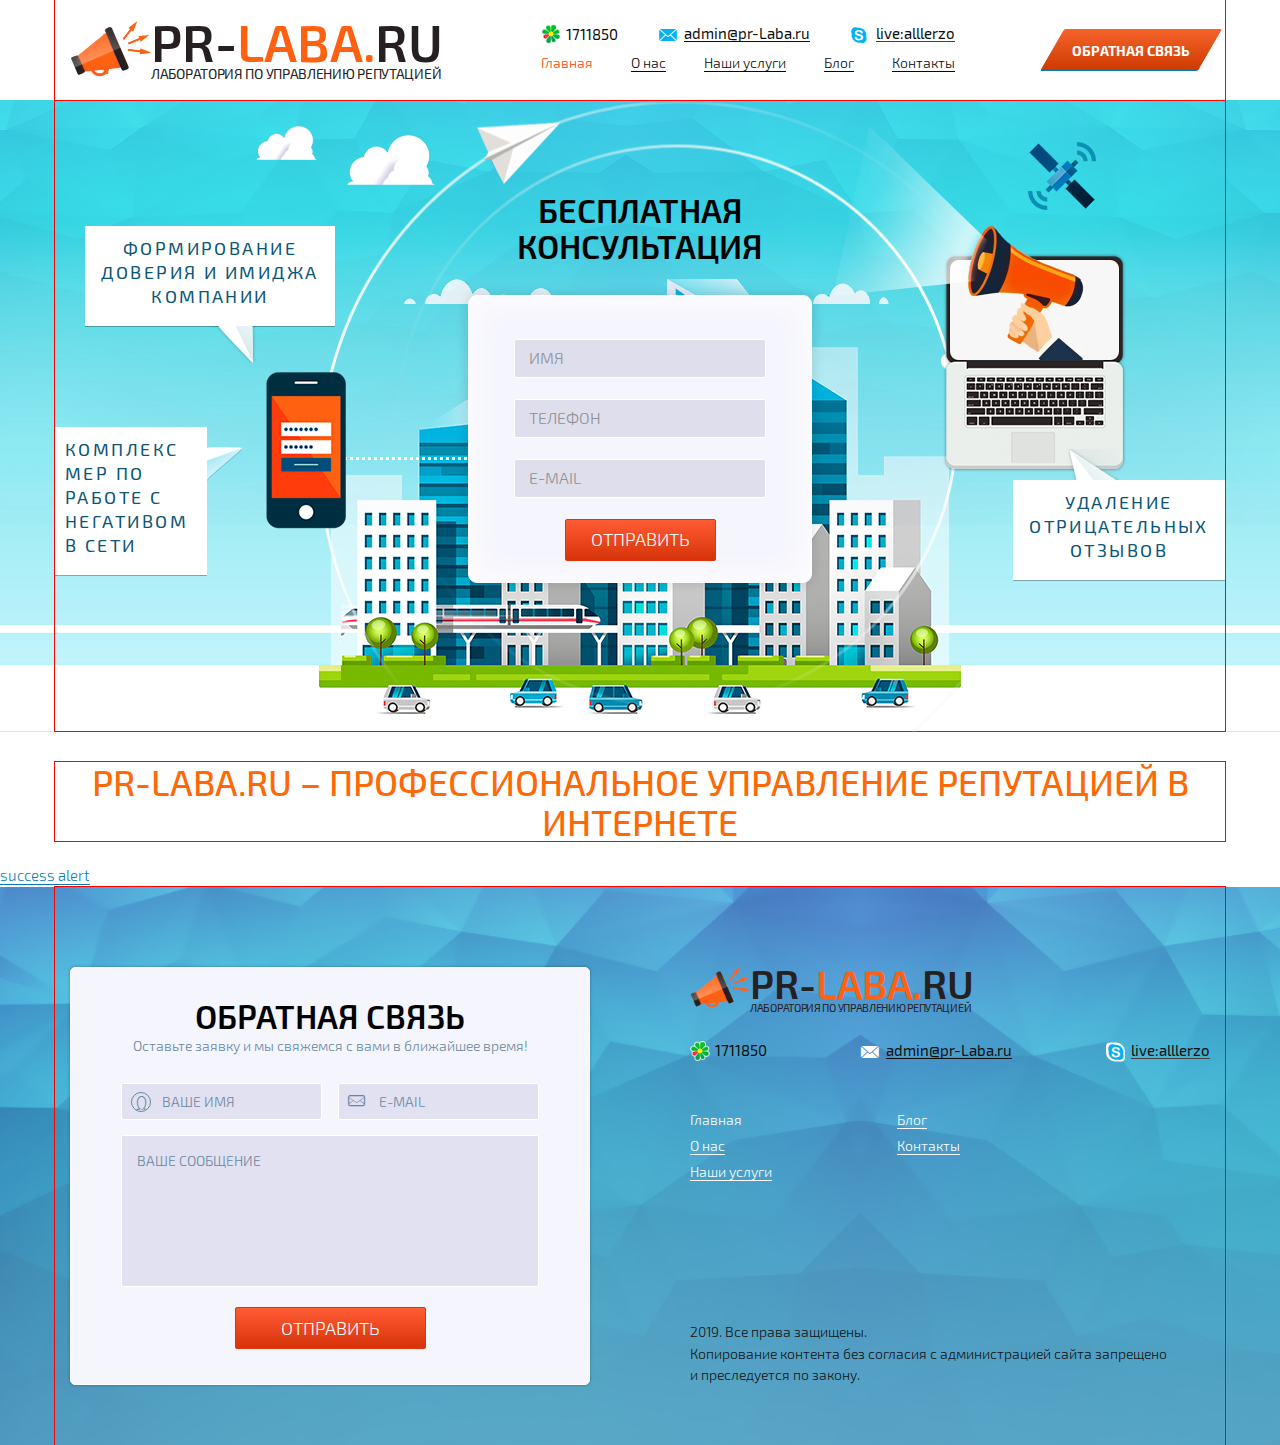
==== projt/index.html @ 1657d7ec "new-poject" ====
<!DOCTYPE html>
<!--[if lt IE 7 ]><html class="ie ie6" lang="ru"> <![endif]-->
<!--[if IE 7 ]><html class="ie ie7" lang="ru"> <![endif]-->
<!--[if IE 8 ]><html class="ie ie8" lang="ru"> <![endif]-->
<!--[if (gte IE 9)|!(IE)]><!--><html lang="ru"> <!--<![endif]-->

<head>
	<meta charset="utf-8">
	<title>Pr-Laba.ru - лаборатория по управлению репутацией</title>

	<meta name="description" content="" />
	<meta name="keywords" content="" />

	<link rel="shortcut icon" href="img/favicon/favicon.ico" type="image/x-icon" />
	<link rel="apple-touch-icon" href="img/favicon/apple-touch-icon.png">
	<link rel="apple-touch-icon" sizes="72x72" href="img/favicon/apple-touch-icon-72x72.png" />
	<link rel="apple-touch-icon" sizes="114x114" href="img/favicon/apple-touch-icon-114x114.png" />

	<meta http-equiv="X-UA-Compatible" content="IE=edge" />
	<meta name="viewport" content="width=device-width, initial-scale=1, maximum-scale=1" />

	<link rel="stylesheet" href="css/plugins.css" />
	<link rel="stylesheet" href="css/style.css" />


</head>
<body>


	<div class="wrapper">
		<header id="header" class="header">
			<div class="container">
				<div class="row header__flex flex align-items-center justify-content-between">
					<div class="header__item order-first order-first">
						<div class="logo">
							<a href="/" title="Pr-Laba.ru - лаборатория по управлению репутацией">
								<span class="logo__img"><img src="img/logo.png" alt="" /></span>
								<span class="logo__text">
									<b>Pr-<span>Laba.</span>ru</b>
									<small>лаборатория по управлению репутацией</small>
								</span>
							</a>
						</div>
					</div>
					<div class="header__item d-flex flex-column col-12 col-lg-auto order-2 order-sm-3 align-items-center">
						<div class="tFeedback-wrap">
							<div class="tFeedback">
								<span class="tFeedback__icq">1711850</span>
								<a class="tFeedback_envelope" href="mailto:admin@pr-Laba.ru?subject=Вопрос" target="_blank" rel="nofollow" title="Добавить в Email">admin@pr-Laba.ru</a>
								<a class="tFeedback_skype" href="skype:live:alllerzo?add" target="_blank" rel="nofollow" title="Добавить в скайп">live:alllerzo</a>
							</div>
						</div>
						<div class="nav">
							<div class="nav__btn">
								<span></span>
							</div>
							<ul id="menu-top_menu" class="nav__menu">
								<li class="menu-item active menu-item-type-post_type menu-item-object-page menu-item-139"><a title="Официальный сайт" href="">Главная</a></li>
								<li class="menu-item menu-item-type-post_type menu-item-object-page menu-item-139"><a title="О репутационном агентстве" href="">О нас</a></li>
								<li class="menu-item menu-item-type-post_type menu-item-object-page menu-item-140"><a title="Услуги репутационного агентства" href="">Наши услуги</a></li>
								<li class="menu-item menu-item-type-post_type menu-item-object-page menu-item-425"><a title="Блог нашего агентства" href="">Блог</a></li>
								<li class="menu-item menu-item-type-post_type menu-item-object-page menu-item-141"><a title="Контакты репутационного агентства в Москве" href="">Контакты</a></li>
							</ul>
						</div>
					</div>
					<div class="header__item header__item_desctop col-12 col-sm-auto order-3 order-sm-2 order-lg-3">
						<a href="#callback-form" class="modal-link header__btn"><span>обратная связь</span></a>
					</div>
				</div>
			</div>
		</header>

		<div class="content">

			<section class="s1-block">
				<div class="container">
					<div class="row s1-block__inner">

						<div class="form-common form-common_header-top">
							<div class="bg-main_hoop">
								<img src="img/bg-main_hoop.png" alt="" />
							</div>
							<h2 class="form-common__title">бесплатная консультация</h2>
							<div class="form-common__form-wrap">
								<form>
									<div class="form-common__input">
										<input type="text" name="text" required />
										<div class="AxOyFc">имя</div>
									</div>
									<div class="form-common__input">
										<input type="tel" name="phone"  maxlength="100" required />
										<div class="AxOyFc">телефон</div>
									</div>
									<div class="form-common__input">
										<input type="email" name="email" required />
										<div class="AxOyFc">e-mail</div>
									</div>
									<div class="form-common__input">
										<button type="submit">отправить</button>
									</div>
								</form>
							</div>
						</div>

						<div class="s1-bgitle">
								<div class="s1-bgTitle__item s1-bgTitle_item-1">
									<p>комплекс мер по работе с негативом в сети</p>
								</div>
								<div class="s1-bgTitle__item s1-bgTitle_item-2">
									<p>ФОРМИРОВАНИЕ ДОВЕРИЯ и ИМИДЖА КОМПАНИИ</p>
								</div>
								<div class="s1-bgTitle__item s1-bgTitle_item-3">
									<p>удаление отрицательных отзывов</p>
								</div>
						</div>

					</div>
				</div><!-- container -->
			</section><!-- s1-block -->

			<section class="s4-block">
				<div class="container">
					<h1>pr-laba.ru – ПРОФЕССИОНАЛЬНОЕ УПРАВЛЕНИЕ РЕПУТАЦИЕЙ В ИНТЕРНЕТЕ</h1>
				</div>
			</section>

			<a href="#callback-success" class="modal-link">success alert</a>
		</div><!-- content -->


		<footer class="footer">
			<div class="container">
				<div class="row footer-wrap no-gutters">
					<div class="footer__item col-lg d-sm-block">
						<div class="form-common form-common_footer">
							<h2 class="form-common__title">Обратная связь <small>Оставьте заявку и мы свяжемся с вами в ближайшее время!</small></h2>
							<div class="form-common__form-wrap">
								<form>
									<div class="form-common__input form-common__input_iText">
										<input type="text" name="text" placeholder="Ваше имя" />
									</div>
									<div class="form-common__input form-common__input_iEmail">
										<input type="email" name="email" placeholder="E-mail" />
									</div>
									<div class="form-common__input form-common_wTextarea">
										<textarea placeholder="ваше сообщение" style="resize: none; overflow: hidden;" rows="6"></textarea>
									</div>
									<div class="form-common__input form-common_wButton">
										<button type="submit">отправить</button>
									</div>
								</form>
							</div>
						</div><!-- form-common -->
					</div>
					<div class="footer__item col-lg d-flex flex-column align-content-between">
						<div class="logo logo_sFooter">
							<a href="/" title="Pr-Laba.ru - лаборатория по управлению репутацией">
								<span class="logo__img"><img src="img/logo.png" alt="" /></span>
								<span class="logo__text">
									<b>Pr-<span>Laba.</span>ru</b>
									<small>лаборатория по управлению репутацией</small>
								</span>
							</a>
						</div>

						<div class="bFeedback-wrap">
							<div class="tFeedback">
								<span class="tFeedback__icq">1711850</span>
								<a class="tFeedback_envelope" href="mailto:admin@pr-Laba.ru?subject=Вопрос" target="_blank" rel="nofollow" title="Добавить в Email">admin@pr-Laba.ru</a>
								<a class="tFeedback_skype" href="skype:live:alllerzo?add" target="_blank" rel="nofollow" title="Добавить в скайп">live:alllerzo</a>
							</div>
						</div>

						<div class="footer_nav-wrap">
							<ul class="nav__menu-footer ">
								<li class="menu-item active menu-item-type-post_type menu-item-object-page menu-item-139"><a title="Официальный сайт" href="">Главная</a></li>
								<li class="menu-item menu-item-type-post_type menu-item-object-page menu-item-139"><a title="О репутационном агентстве" href="">О нас</a></li>
								<li class="menu-item menu-item-type-post_type menu-item-object-page menu-item-140"><a title="Услуги репутационного агентства" href="">Наши услуги</a></li>
								<li class="menu-item menu-item-type-post_type menu-item-object-page menu-item-425"><a title="Блог нашего агентства" href="">Блог</a></li>
								<li class="menu-item menu-item-type-post_type menu-item-object-page menu-item-141"><a title="Контакты репутационного агентства в Москве" href="">Контакты</a></li>
							</ul>
						</div>

						<div class="footer_copyright">
							<small>2019. Все права защищены. <br />Копирование контента без согласия с администрацией сайта запрещено <br />и преследуется по закону.</small>
						</div>
					</div>
				</div><!-- row footer-wrap -->
			</div>
		</footer>


	</div>

	<!-- <div class="modal"> -->
		<div id="callback-form" class="form-common form-common_content modal-1 zoom-anim-dialog mfp-hide">
			<h2 class="form-common__title">форма обратной связи</h2>
			<div class="form-common__form-wrap">
				<form>
					<div class="form-common__input form-common__input_iText">
						<input type="text" name="text" placeholder="Ваше имя" />
					</div>
					<div class="form-common__input form-common__input_iphone">
						<input type="tel" name="phone"  maxlength="100" placeholder="Телефон" />
					</div>
					<div class="form-common__input">
						<textarea placeholder="ваше сообщение" style="resize: none; overflow: hidden;" rows="6"></textarea>
					</div>
					<div class="form-common__input">
						<button type="submit">отправить</button>
					</div>
				</form>
			</div>
		</div><!-- form-common -->

		<div id="callback-success" class="alert-wrap modal-1 zoom-anim-dialog mfp-hide">
			<div class="success-alert">
				<p>Ваше сообщение успешно отправлено <br />Спасибо за обращение</p>
			</div>
		</div><!-- success-alert -->
	<!-- </div> -->

	<script src="js/plugins.js"></script>
	<script src="js/script.js"></script>

</body>
</html>
---- projt/css/plugins.css ----
@charset "UTF-8";.ui-helper-hidden{display:none}.ui-helper-hidden-accessible{border:0;clip:rect(0 0 0 0);height:1px;margin:-1px;overflow:hidden;padding:0;position:absolute;width:1px}.ui-helper-reset{margin:0;padding:0;border:0;outline:0;line-height:1.3;text-decoration:none;font-size:100%;list-style:none}.ui-helper-clearfix:before,.ui-helper-clearfix:after{content:"";display:table;border-collapse:collapse}.ui-helper-clearfix:after{clear:both}.ui-helper-zfix{width:100%;height:100%;top:0;left:0;position:absolute;opacity:0;filter:Alpha(Opacity=0)}.ui-front{z-index:100}.ui-state-disabled{cursor:default!important;pointer-events:none}.ui-icon{display:inline-block;vertical-align:middle;margin-top:-.25em;position:relative;text-indent:-99999px;overflow:hidden;background-repeat:no-repeat}.ui-widget-icon-block{left:50%;margin-left:-8px;display:block}.ui-widget-overlay{position:fixed;top:0;left:0;width:100%;height:100%}.ui-accordion .ui-accordion-header{display:block;cursor:pointer;position:relative;margin:2px 0 0;padding:.5em .5em .5em .7em;font-size:100%}.ui-accordion .ui-accordion-content{padding:1em 2.2em;border-top:0;overflow:auto}.ui-autocomplete{position:absolute;top:0;left:0;cursor:default}.ui-menu{list-style:none;padding:0;margin:0;display:block;outline:0}.ui-menu .ui-menu{position:absolute}.ui-menu .ui-menu-item{margin:0;cursor:pointer;list-style-image:url([data-uri])}.ui-menu .ui-menu-item-wrapper{position:relative;padding:3px 1em 3px .4em}.ui-menu .ui-menu-divider{margin:5px 0;height:0;font-size:0;line-height:0;border-width:1px 0 0}.ui-menu .ui-state-focus,.ui-menu .ui-state-active{margin:-1px}.ui-menu-icons{position:relative}.ui-menu-icons .ui-menu-item-wrapper{padding-left:2em}.ui-menu .ui-icon{position:absolute;top:0;bottom:0;left:.2em;margin:auto 0}.ui-menu .ui-menu-icon{left:auto;right:0}.ui-button{padding:.4em 1em;display:inline-block;position:relative;line-height:normal;margin-right:.1em;cursor:pointer;vertical-align:middle;text-align:center;-webkit-user-select:none;-moz-user-select:none;-ms-user-select:none;user-select:none;overflow:visible}.ui-button,.ui-button:link,.ui-button:visited,.ui-button:hover,.ui-button:active{text-decoration:none}.ui-button-icon-only{width:2em;box-sizing:border-box;text-indent:-9999px;white-space:nowrap}input.ui-button.ui-button-icon-only{text-indent:0}.ui-button-icon-only .ui-icon{position:absolute;top:50%;left:50%;margin-top:-8px;margin-left:-8px}.ui-button.ui-icon-notext .ui-icon{padding:0;width:2.1em;height:2.1em;text-indent:-9999px;white-space:nowrap}input.ui-button.ui-icon-notext .ui-icon{width:auto;height:auto;text-indent:0;white-space:normal;padding:.4em 1em}input.ui-button::-moz-focus-inner,button.ui-button::-moz-focus-inner{border:0;padding:0}.ui-controlgroup{vertical-align:middle;display:inline-block}.ui-controlgroup > .ui-controlgroup-item{float:left;margin-left:0;margin-right:0}.ui-controlgroup > .ui-controlgroup-item:focus,.ui-controlgroup > .ui-controlgroup-item.ui-visual-focus{z-index:9999}.ui-controlgroup-vertical > .ui-controlgroup-item{display:block;float:none;width:100%;margin-top:0;margin-bottom:0;text-align:left}.ui-controlgroup-vertical .ui-controlgroup-item{box-sizing:border-box}.ui-controlgroup .ui-controlgroup-label{padding:.4em 1em}.ui-controlgroup .ui-controlgroup-label span{font-size:80%}.ui-controlgroup-horizontal .ui-controlgroup-label + .ui-controlgroup-item{border-left:none}.ui-controlgroup-vertical .ui-controlgroup-label + .ui-controlgroup-item{border-top:none}.ui-controlgroup-horizontal .ui-controlgroup-label.ui-widget-content{border-right:none}.ui-controlgroup-vertical .ui-controlgroup-label.ui-widget-content{border-bottom:none}.ui-controlgroup-vertical .ui-spinner-input{width:75%;width:calc(100% - 2.4em)}.ui-controlgroup-vertical .ui-spinner .ui-spinner-up{border-top-style:solid}.ui-checkboxradio-label .ui-icon-background{box-shadow:inset 1px 1px 1px #ccc;border-radius:.12em;border:none}.ui-checkboxradio-radio-label .ui-icon-background{width:16px;height:16px;border-radius:1em;overflow:visible;border:none}.ui-checkboxradio-radio-label.ui-checkboxradio-checked .ui-icon,.ui-checkboxradio-radio-label.ui-checkboxradio-checked:hover .ui-icon{background-image:none;width:8px;height:8px;border-width:4px;border-style:solid}.ui-checkboxradio-disabled{pointer-events:none}.ui-datepicker{width:17em;padding:.2em .2em 0;display:none}.ui-datepicker .ui-datepicker-header{position:relative;padding:.2em 0}.ui-datepicker .ui-datepicker-prev,.ui-datepicker .ui-datepicker-next{position:absolute;top:2px;width:1.8em;height:1.8em}.ui-datepicker .ui-datepicker-prev-hover,.ui-datepicker .ui-datepicker-next-hover{top:1px}.ui-datepicker .ui-datepicker-prev{left:2px}.ui-datepicker .ui-datepicker-next{right:2px}.ui-datepicker .ui-datepicker-prev-hover{left:1px}.ui-datepicker .ui-datepicker-next-hover{right:1px}.ui-datepicker .ui-datepicker-prev span,.ui-datepicker .ui-datepicker-next span{display:block;position:absolute;left:50%;margin-left:-8px;top:50%;margin-top:-8px}.ui-datepicker .ui-datepicker-title{margin:0 2.3em;line-height:1.8em;text-align:center}.ui-datepicker .ui-datepicker-title select{font-size:1em;margin:1px 0}.ui-datepicker select.ui-datepicker-month,.ui-datepicker select.ui-datepicker-year{width:45%}.ui-datepicker table{width:100%;font-size:.9em;border-collapse:collapse;margin:0 0 .4em}.ui-datepicker th{padding:.7em .3em;text-align:center;font-weight:700;border:0}.ui-datepicker td{border:0;padding:1px}.ui-datepicker td span,.ui-datepicker td a{display:block;padding:.2em;text-align:right;text-decoration:none}.ui-datepicker .ui-datepicker-buttonpane{background-image:none;margin:.7em 0 0;padding:0 .2em;border-left:0;border-right:0;border-bottom:0}.ui-datepicker .ui-datepicker-buttonpane button{float:right;margin:.5em .2em .4em;cursor:pointer;padding:.2em .6em .3em;width:auto;overflow:visible}.ui-datepicker .ui-datepicker-buttonpane button.ui-datepicker-current{float:left}.ui-datepicker.ui-datepicker-multi{width:auto}.ui-datepicker-multi .ui-datepicker-group{float:left}.ui-datepicker-multi .ui-datepicker-group table{width:95%;margin:0 auto .4em}.ui-datepicker-multi-2 .ui-datepicker-group{width:50%}.ui-datepicker-multi-3 .ui-datepicker-group{width:33.3%}.ui-datepicker-multi-4 .ui-datepicker-group{width:25%}.ui-datepicker-multi .ui-datepicker-group-last .ui-datepicker-header,.ui-datepicker-multi .ui-datepicker-group-middle .ui-datepicker-header{border-left-width:0}.ui-datepicker-multi .ui-datepicker-buttonpane{clear:left}.ui-datepicker-row-break{clear:both;width:100%;font-size:0}.ui-datepicker-rtl{direction:rtl}.ui-datepicker-rtl .ui-datepicker-prev{right:2px;left:auto}.ui-datepicker-rtl .ui-datepicker-next{left:2px;right:auto}.ui-datepicker-rtl .ui-datepicker-prev:hover{right:1px;left:auto}.ui-datepicker-rtl .ui-datepicker-next:hover{left:1px;right:auto}.ui-datepicker-rtl .ui-datepicker-buttonpane{clear:right}.ui-datepicker-rtl .ui-datepicker-buttonpane button{float:left}.ui-datepicker-rtl .ui-datepicker-buttonpane button.ui-datepicker-current,.ui-datepicker-rtl .ui-datepicker-group{float:right}.ui-datepicker-rtl .ui-datepicker-group-last .ui-datepicker-header,.ui-datepicker-rtl .ui-datepicker-group-middle .ui-datepicker-header{border-right-width:0;border-left-width:1px}.ui-datepicker .ui-icon{display:block;text-indent:-99999px;overflow:hidden;background-repeat:no-repeat;left:.5em;top:.3em}.ui-dialog{position:absolute;top:0;left:0;padding:.2em;outline:0}.ui-dialog .ui-dialog-titlebar{padding:.4em 1em;position:relative}.ui-dialog .ui-dialog-title{float:left;margin:.1em 0;white-space:nowrap;width:90%;overflow:hidden;text-overflow:ellipsis}.ui-dialog .ui-dialog-titlebar-close{position:absolute;right:.3em;top:50%;width:20px;margin:-10px 0 0;padding:1px;height:20px}.ui-dialog .ui-dialog-content{position:relative;border:0;padding:.5em 1em;background:none;overflow:auto}.ui-dialog .ui-dialog-buttonpane{text-align:left;border-width:1px 0 0;background-image:none;margin-top:.5em;padding:.3em 1em .5em .4em}.ui-dialog .ui-dialog-buttonpane .ui-dialog-buttonset{float:right}.ui-dialog .ui-dialog-buttonpane button{margin:.5em .4em .5em 0;cursor:pointer}.ui-dialog .ui-resizable-n{height:2px;top:0}.ui-dialog .ui-resizable-e{width:2px;right:0}.ui-dialog .ui-resizable-s{height:2px;bottom:0}.ui-dialog .ui-resizable-w{width:2px;left:0}.ui-dialog .ui-resizable-se,.ui-dialog .ui-resizable-sw,.ui-dialog .ui-resizable-ne,.ui-dialog .ui-resizable-nw{width:7px;height:7px}.ui-dialog .ui-resizable-se{right:0;bottom:0}.ui-dialog .ui-resizable-sw{left:0;bottom:0}.ui-dialog .ui-resizable-ne{right:0;top:0}.ui-dialog .ui-resizable-nw{left:0;top:0}.ui-draggable .ui-dialog-titlebar{cursor:move}.ui-draggable-handle{-ms-touch-action:none;touch-action:none}.ui-resizable{position:relative}.ui-resizable-handle{position:absolute;font-size:.1px;display:block;-ms-touch-action:none;touch-action:none}.ui-resizable-disabled .ui-resizable-handle,.ui-resizable-autohide .ui-resizable-handle{display:none}.ui-resizable-n{cursor:n-resize;height:7px;width:100%;top:-5px;left:0}.ui-resizable-s{cursor:s-resize;height:7px;width:100%;bottom:-5px;left:0}.ui-resizable-e{cursor:e-resize;width:7px;right:-5px;top:0;height:100%}.ui-resizable-w{cursor:w-resize;width:7px;left:-5px;top:0;height:100%}.ui-resizable-se{cursor:se-resize;width:12px;height:12px;right:1px;bottom:1px}.ui-resizable-sw{cursor:sw-resize;width:9px;height:9px;left:-5px;bottom:-5px}.ui-resizable-nw{cursor:nw-resize;width:9px;height:9px;left:-5px;top:-5px}.ui-resizable-ne{cursor:ne-resize;width:9px;height:9px;right:-5px;top:-5px}.ui-progressbar{height:2em;text-align:left;overflow:hidden}.ui-progressbar .ui-progressbar-value{margin:-1px;height:100%}.ui-progressbar .ui-progressbar-overlay{background:url([data-uri]);height:100%;filter:alpha(opacity=25);opacity:.25}.ui-progressbar-indeterminate .ui-progressbar-value{background-image:none}.ui-selectable{-ms-touch-action:none;touch-action:none}.ui-selectable-helper{position:absolute;z-index:100;border:1px dotted #000}.ui-selectmenu-menu{padding:0;margin:0;position:absolute;top:0;left:0;display:none}.ui-selectmenu-menu .ui-menu{overflow:auto;overflow-x:hidden;padding-bottom:1px}.ui-selectmenu-menu .ui-menu .ui-selectmenu-optgroup{font-size:1em;font-weight:700;line-height:1.5;padding:2px .4em;margin:.5em 0 0;height:auto;border:0}.ui-selectmenu-open{display:block}.ui-selectmenu-text{display:block;margin-right:20px;overflow:hidden;text-overflow:ellipsis}.ui-selectmenu-button.ui-button{text-align:left;white-space:nowrap;width:14em}.ui-selectmenu-icon.ui-icon{float:right;margin-top:0}.ui-slider{position:relative;text-align:left}.ui-slider .ui-slider-handle{position:absolute;z-index:2;width:1.2em;height:1.2em;cursor:default;-ms-touch-action:none;touch-action:none}.ui-slider .ui-slider-range{position:absolute;z-index:1;font-size:.7em;display:block;border:0;background-position:0 0}.ui-slider.ui-state-disabled .ui-slider-handle,.ui-slider.ui-state-disabled .ui-slider-range{filter:inherit}.ui-slider-horizontal{height:.8em}.ui-slider-horizontal .ui-slider-handle{top:-.3em;margin-left:-.6em}.ui-slider-horizontal .ui-slider-range{top:0;height:100%}.ui-slider-horizontal .ui-slider-range-min{left:0}.ui-slider-horizontal .ui-slider-range-max{right:0}.ui-slider-vertical{width:.8em;height:100px}.ui-slider-vertical .ui-slider-handle{left:-.3em;margin-left:0;margin-bottom:-.6em}.ui-slider-vertical .ui-slider-range{left:0;width:100%}.ui-slider-vertical .ui-slider-range-min{bottom:0}.ui-slider-vertical .ui-slider-range-max{top:0}.ui-sortable-handle{-ms-touch-action:none;touch-action:none}.ui-spinner{position:relative;display:inline-block;overflow:hidden;padding:0;vertical-align:middle}.ui-spinner-input{border:none;background:none;color:inherit;padding:.222em 0;margin:.2em 0;vertical-align:middle;margin-left:.4em;margin-right:2em}.ui-spinner-button{width:1.6em;height:50%;font-size:.5em;padding:0;margin:0;text-align:center;position:absolute;cursor:default;display:block;overflow:hidden;right:0}.ui-spinner a.ui-spinner-button{border-top-style:none;border-bottom-style:none;border-right-style:none}.ui-spinner-up{top:0}.ui-spinner-down{bottom:0}.ui-tabs{position:relative;padding:.2em}.ui-tabs .ui-tabs-nav{margin:0;padding:.2em .2em 0}.ui-tabs .ui-tabs-nav li{list-style:none;float:left;position:relative;top:0;margin:1px .2em 0 0;border-bottom-width:0;padding:0;white-space:nowrap}.ui-tabs .ui-tabs-nav .ui-tabs-anchor{float:left;padding:.5em 1em;text-decoration:none}.ui-tabs .ui-tabs-nav li.ui-tabs-active{margin-bottom:-1px;padding-bottom:1px}.ui-tabs .ui-tabs-nav li.ui-tabs-active .ui-tabs-anchor,.ui-tabs .ui-tabs-nav li.ui-state-disabled .ui-tabs-anchor,.ui-tabs .ui-tabs-nav li.ui-tabs-loading .ui-tabs-anchor{cursor:text}.ui-tabs-collapsible .ui-tabs-nav li.ui-tabs-active .ui-tabs-anchor{cursor:pointer}.ui-tabs .ui-tabs-panel{display:block;border-width:0;padding:1em 1.4em;background:none}.ui-tooltip{padding:8px;position:absolute;z-index:9999;max-width:300px}body .ui-tooltip{border-width:2px}.ui-widget{font-family:Helvetica,Arial,sans-serif;font-size:1.1em}.ui-widget .ui-widget{font-size:1em}.ui-widget input,.ui-widget select,.ui-widget textarea,.ui-widget button{font-family:Helvetica,Arial,sans-serif;font-size:1em}.ui-widget.ui-widget-content{border:1px solid #ccc}.ui-widget-content{border:1px solid #404040;color:#eee}.ui-widget-content a{color:#eee}.ui-widget-header{border:1px solid #404040;color:#fff;font-weight:700}.ui-widget-header a{color:#fff}.ui-state-default,.ui-widget-content .ui-state-default,.ui-widget-header .ui-state-default,.ui-button,html .ui-button.ui-state-disabled:hover,html .ui-button.ui-state-disabled:active{border:1px solid #ccc;font-weight:400;color:#333}.ui-state-default a,.ui-state-default a:link,.ui-state-default a:visited,a.ui-button,a:link.ui-button,a:visited.ui-button,.ui-button{color:#333;text-decoration:none}.ui-state-hover,.ui-widget-content .ui-state-hover,.ui-widget-header .ui-state-hover,.ui-state-focus,.ui-widget-content .ui-state-focus,.ui-widget-header .ui-state-focus,.ui-button:hover,.ui-button:focus{border:1px solid #ddd;font-weight:400;color:#000}.ui-state-hover a,.ui-state-hover a:hover,.ui-state-hover a:link,.ui-state-hover a:visited,.ui-state-focus a,.ui-state-focus a:hover,.ui-state-focus a:link,.ui-state-focus a:visited,a.ui-button:hover,a.ui-button:focus{color:#000;text-decoration:none}.ui-visual-focus{box-shadow:0 0 3px 1px #5e9ed6}.ui-state-active,.ui-widget-content .ui-state-active,.ui-widget-header .ui-state-active,a.ui-button:active,.ui-button:active,.ui-button.ui-state-active:hover{border:1px solid #000;font-weight:400;color:#fff}.ui-icon-background,.ui-state-active .ui-icon-background{border:#000;background-color:#fff}.ui-state-active a,.ui-state-active a:link,.ui-state-active a:visited{color:#fff;text-decoration:none}.ui-state-highlight,.ui-widget-content .ui-state-highlight,.ui-widget-header .ui-state-highlight{border:1px solid #404040;color:#ccc}.ui-state-checked{border:1px solid #404040;background:#555}.ui-state-highlight a,.ui-widget-content .ui-state-highlight a,.ui-widget-header .ui-state-highlight a{color:#ccc}.ui-state-error,.ui-widget-content .ui-state-error,.ui-widget-header .ui-state-error{border:1px solid #cd0a0a;color:#cd0a0a}.ui-state-error a,.ui-widget-content .ui-state-error a,.ui-widget-header .ui-state-error a{color:#cd0a0a}.ui-state-error-text,.ui-widget-content .ui-state-error-text,.ui-widget-header .ui-state-error-text{color:#cd0a0a}.ui-priority-primary,.ui-widget-content .ui-priority-primary,.ui-widget-header .ui-priority-primary{font-weight:700}.ui-priority-secondary,.ui-widget-content .ui-priority-secondary,.ui-widget-header .ui-priority-secondary{opacity:.7;filter:Alpha(Opacity=70);font-weight:400}.ui-state-disabled,.ui-widget-content .ui-state-disabled,.ui-widget-header .ui-state-disabled{opacity:.35;filter:Alpha(Opacity=35);background-image:none}.ui-state-disabled .ui-icon{filter:Alpha(Opacity=35)}.ui-icon{width:16px;height:16px}.ui-icon-blank{background-position:16px 16px}.ui-icon-caret-1-n{background-position:0 0}.ui-icon-caret-1-ne{background-position:-16px 0}.ui-icon-caret-1-e{background-position:-32px 0}.ui-icon-caret-1-se{background-position:-48px 0}.ui-icon-caret-1-s{background-position:-65px 0}.ui-icon-caret-1-sw{background-position:-80px 0}.ui-icon-caret-1-w{background-position:-96px 0}.ui-icon-caret-1-nw{background-position:-112px 0}.ui-icon-caret-2-n-s{background-position:-128px 0}.ui-icon-caret-2-e-w{background-position:-144px 0}.ui-icon-triangle-1-n{background-position:0 -16px}.ui-icon-triangle-1-ne{background-position:-16px -16px}.ui-icon-triangle-1-e{background-position:-32px -16px}.ui-icon-triangle-1-se{background-position:-48px -16px}.ui-icon-triangle-1-s{background-position:-65px -16px}.ui-icon-triangle-1-sw{background-position:-80px -16px}.ui-icon-triangle-1-w{background-position:-96px -16px}.ui-icon-triangle-1-nw{background-position:-112px -16px}.ui-icon-triangle-2-n-s{background-position:-128px -16px}.ui-icon-triangle-2-e-w{background-position:-144px -16px}.ui-icon-arrow-1-n{background-position:0 -32px}.ui-icon-arrow-1-ne{background-position:-16px -32px}.ui-icon-arrow-1-e{background-position:-32px -32px}.ui-icon-arrow-1-se{background-position:-48px -32px}.ui-icon-arrow-1-s{background-position:-65px -32px}.ui-icon-arrow-1-sw{background-position:-80px -32px}.ui-icon-arrow-1-w{background-position:-96px -32px}.ui-icon-arrow-1-nw{background-position:-112px -32px}.ui-icon-arrow-2-n-s{background-position:-128px -32px}.ui-icon-arrow-2-ne-sw{background-position:-144px -32px}.ui-icon-arrow-2-e-w{background-position:-160px -32px}.ui-icon-arrow-2-se-nw{background-position:-176px -32px}.ui-icon-arrowstop-1-n{background-position:-192px -32px}.ui-icon-arrowstop-1-e{background-position:-208px -32px}.ui-icon-arrowstop-1-s{background-position:-224px -32px}.ui-icon-arrowstop-1-w{background-position:-240px -32px}.ui-icon-arrowthick-1-n{background-position:1px -48px}.ui-icon-arrowthick-1-ne{background-position:-16px -48px}.ui-icon-arrowthick-1-e{background-position:-32px -48px}.ui-icon-arrowthick-1-se{background-position:-48px -48px}.ui-icon-arrowthick-1-s{background-position:-64px -48px}.ui-icon-arrowthick-1-sw{background-position:-80px -48px}.ui-icon-arrowthick-1-w{background-position:-96px -48px}.ui-icon-arrowthick-1-nw{background-position:-112px -48px}.ui-icon-arrowthick-2-n-s{background-position:-128px -48px}.ui-icon-arrowthick-2-ne-sw{background-position:-144px -48px}.ui-icon-arrowthick-2-e-w{background-position:-160px -48px}.ui-icon-arrowthick-2-se-nw{background-position:-176px -48px}.ui-icon-arrowthickstop-1-n{background-position:-192px -48px}.ui-icon-arrowthickstop-1-e{background-position:-208px -48px}.ui-icon-arrowthickstop-1-s{background-position:-224px -48px}.ui-icon-arrowthickstop-1-w{background-position:-240px -48px}.ui-icon-arrowreturnthick-1-w{background-position:0 -64px}.ui-icon-arrowreturnthick-1-n{background-position:-16px -64px}.ui-icon-arrowreturnthick-1-e{background-position:-32px -64px}.ui-icon-arrowreturnthick-1-s{background-position:-48px -64px}.ui-icon-arrowreturn-1-w{background-position:-64px -64px}.ui-icon-arrowreturn-1-n{background-position:-80px -64px}.ui-icon-arrowreturn-1-e{background-position:-96px -64px}.ui-icon-arrowreturn-1-s{background-position:-112px -64px}.ui-icon-arrowrefresh-1-w{background-position:-128px -64px}.ui-icon-arrowrefresh-1-n{background-position:-144px -64px}.ui-icon-arrowrefresh-1-e{background-position:-160px -64px}.ui-icon-arrowrefresh-1-s{background-position:-176px -64px}.ui-icon-arrow-4{background-position:0 -80px}.ui-icon-arrow-4-diag{background-position:-16px -80px}.ui-icon-extlink{background-position:-32px -80px}.ui-icon-newwin{background-position:-48px -80px}.ui-icon-refresh{background-position:-64px -80px}.ui-icon-shuffle{background-position:-80px -80px}.ui-icon-transfer-e-w{background-position:-96px -80px}.ui-icon-transferthick-e-w{background-position:-112px -80px}.ui-icon-folder-collapsed{background-position:0 -96px}.ui-icon-folder-open{background-position:-16px -96px}.ui-icon-document{background-position:-32px -96px}.ui-icon-document-b{background-position:-48px -96px}.ui-icon-note{background-position:-64px -96px}.ui-icon-mail-closed{background-position:-80px -96px}.ui-icon-mail-open{background-position:-96px -96px}.ui-icon-suitcase{background-position:-112px -96px}.ui-icon-comment{background-position:-128px -96px}.ui-icon-person{background-position:-144px -96px}.ui-icon-print{background-position:-160px -96px}.ui-icon-trash{background-position:-176px -96px}.ui-icon-locked{background-position:-192px -96px}.ui-icon-unlocked{background-position:-208px -96px}.ui-icon-bookmark{background-position:-224px -96px}.ui-icon-tag{background-position:-240px -96px}.ui-icon-home{background-position:0 -112px}.ui-icon-flag{background-position:-16px -112px}.ui-icon-calendar{background-position:-32px -112px}.ui-icon-cart{background-position:-48px -112px}.ui-icon-pencil{background-position:-64px -112px}.ui-icon-clock{background-position:-80px -112px}.ui-icon-disk{background-position:-96px -112px}.ui-icon-calculator{background-position:-112px -112px}.ui-icon-zoomin{background-position:-128px -112px}.ui-icon-zoomout{background-position:-144px -112px}.ui-icon-search{background-position:-160px -112px}.ui-icon-wrench{background-position:-176px -112px}.ui-icon-gear{background-position:-192px -112px}.ui-icon-heart{background-position:-208px -112px}.ui-icon-star{background-position:-224px -112px}.ui-icon-link{background-position:-240px -112px}.ui-icon-cancel{background-position:0 -128px}.ui-icon-plus{background-position:-16px -128px}.ui-icon-plusthick{background-position:-32px -128px}.ui-icon-minus{background-position:-48px -128px}.ui-icon-minusthick{background-position:-64px -128px}.ui-icon-close{background-position:-80px -128px}.ui-icon-closethick{background-position:-96px -128px}.ui-icon-key{background-position:-112px -128px}.ui-icon-lightbulb{background-position:-128px -128px}.ui-icon-scissors{background-position:-144px -128px}.ui-icon-clipboard{background-position:-160px -128px}.ui-icon-copy{background-position:-176px -128px}.ui-icon-contact{background-position:-192px -128px}.ui-icon-image{background-position:-208px -128px}.ui-icon-video{background-position:-224px -128px}.ui-icon-script{background-position:-240px -128px}.ui-icon-alert{background-position:0 -144px}.ui-icon-info{background-position:-16px -144px}.ui-icon-notice{background-position:-32px -144px}.ui-icon-help{background-position:-48px -144px}.ui-icon-check{background-position:-64px -144px}.ui-icon-bullet{background-position:-80px -144px}.ui-icon-radio-on{background-position:-96px -144px}.ui-icon-radio-off{background-position:-112px -144px}.ui-icon-pin-w{background-position:-128px -144px}.ui-icon-pin-s{background-position:-144px -144px}.ui-icon-play{background-position:0 -160px}.ui-icon-pause{background-position:-16px -160px}.ui-icon-seek-next{background-position:-32px -160px}.ui-icon-seek-prev{background-position:-48px -160px}.ui-icon-seek-end{background-position:-64px -160px}.ui-icon-seek-start{background-position:-80px -160px}.ui-icon-seek-first{background-position:-80px -160px}.ui-icon-stop{background-position:-96px -160px}.ui-icon-eject{background-position:-112px -160px}.ui-icon-volume-off{background-position:-128px -160px}.ui-icon-volume-on{background-position:-144px -160px}.ui-icon-power{background-position:0 -176px}.ui-icon-signal-diag{background-position:-16px -176px}.ui-icon-signal{background-position:-32px -176px}.ui-icon-battery-0{background-position:-48px -176px}.ui-icon-battery-1{background-position:-64px -176px}.ui-icon-battery-2{background-position:-80px -176px}.ui-icon-battery-3{background-position:-96px -176px}.ui-icon-circle-plus{background-position:0 -192px}.ui-icon-circle-minus{background-position:-16px -192px}.ui-icon-circle-close{background-position:-32px -192px}.ui-icon-circle-triangle-e{background-position:-48px -192px}.ui-icon-circle-triangle-s{background-position:-64px -192px}.ui-icon-circle-triangle-w{background-position:-80px -192px}.ui-icon-circle-triangle-n{background-position:-96px -192px}.ui-icon-circle-arrow-e{background-position:-112px -192px}.ui-icon-circle-arrow-s{background-position:-128px -192px}.ui-icon-circle-arrow-w{background-position:-144px -192px}.ui-icon-circle-arrow-n{background-position:-160px -192px}.ui-icon-circle-zoomin{background-position:-176px -192px}.ui-icon-circle-zoomout{background-position:-192px -192px}.ui-icon-circle-check{background-position:-208px -192px}.ui-icon-circlesmall-plus{background-position:0 -208px}.ui-icon-circlesmall-minus{background-position:-16px -208px}.ui-icon-circlesmall-close{background-position:-32px -208px}.ui-icon-squaresmall-plus{background-position:-48px -208px}.ui-icon-squaresmall-minus{background-position:-64px -208px}.ui-icon-squaresmall-close{background-position:-80px -208px}.ui-icon-grip-dotted-vertical{background-position:0 -224px}.ui-icon-grip-dotted-horizontal{background-position:-16px -224px}.ui-icon-grip-solid-vertical{background-position:-32px -224px}.ui-icon-grip-solid-horizontal{background-position:-48px -224px}.ui-icon-gripsmall-diagonal-se{background-position:-64px -224px}.ui-icon-grip-diagonal-se{background-position:-80px -224px}.ui-corner-all,.ui-corner-top,.ui-corner-left,.ui-corner-tl{border-top-left-radius:5px}.ui-corner-all,.ui-corner-top,.ui-corner-right,.ui-corner-tr{border-top-right-radius:5px}.ui-corner-all,.ui-corner-bottom,.ui-corner-left,.ui-corner-bl{border-bottom-left-radius:5px}.ui-corner-all,.ui-corner-bottom,.ui-corner-right,.ui-corner-br{border-bottom-right-radius:5px}.ui-widget-overlay{background:#aaa;opacity:.3;filter:Alpha(Opacity=30)}.ui-widget-shadow{-webkit-box-shadow:-8px -8px 8px #aaa;box-shadow:-8px -8px 8px #aaa}.mfp-bg{top:0;left:0;width:100%;height:100%;z-index:1042;overflow:hidden;position:fixed;background:#0b0b0b;opacity:.8}.mfp-wrap{top:0;left:0;width:100%;height:100%;z-index:1043;position:fixed;outline:none!important;-webkit-backface-visibility:hidden}.mfp-container{text-align:center;position:absolute;width:100%;height:100%;left:0;top:0;padding:0 8px;box-sizing:border-box}.mfp-container:before{content:'';display:inline-block;height:100%;vertical-align:middle}.mfp-align-top .mfp-container:before{display:none}.mfp-content{position:relative;display:inline-block;vertical-align:middle;margin:0 auto;text-align:left;z-index:1045}.mfp-inline-holder .mfp-content,.mfp-ajax-holder .mfp-content{width:100%;cursor:auto}.mfp-ajax-cur{cursor:progress}.mfp-zoom-out-cur,.mfp-zoom-out-cur .mfp-image-holder .mfp-close{cursor:-moz-zoom-out;cursor:-webkit-zoom-out;cursor:zoom-out}.mfp-zoom{cursor:pointer;cursor:-webkit-zoom-in;cursor:-moz-zoom-in;cursor:zoom-in}.mfp-auto-cursor .mfp-content{cursor:auto}.mfp-close,.mfp-arrow,.mfp-preloader,.mfp-counter{-webkit-user-select:none;-moz-user-select:none;user-select:none}.mfp-loading.mfp-figure{display:none}.mfp-hide{display:none!important}.mfp-preloader{color:#CCC;position:absolute;top:50%;width:auto;text-align:center;margin-top:-.8em;left:8px;right:8px;z-index:1044}.mfp-preloader a{color:#CCC}.mfp-preloader a:hover{color:#FFF}.mfp-s-ready .mfp-preloader{display:none}.mfp-s-error .mfp-content{display:none}button.mfp-close,button.mfp-arrow{overflow:visible;cursor:pointer;background:transparent;border:0;-webkit-appearance:none;display:block;outline:none;padding:0;z-index:1046;box-shadow:none;touch-action:manipulation}button::-moz-focus-inner{padding:0;border:0}.mfp-close{width:44px;height:44px;line-height:44px;position:absolute;right:0;top:0;text-decoration:none;text-align:center;opacity:.65;padding:0 0 18px 10px;color:#FFF;font-style:normal;font-size:28px;font-family:Arial,Baskerville,monospace}.mfp-close:hover,.mfp-close:focus{opacity:1}.mfp-close:active{top:1px}.mfp-close-btn-in .mfp-close{color:#333}.mfp-image-holder .mfp-close,.mfp-iframe-holder .mfp-close{color:#FFF;right:-6px;text-align:right;padding-right:6px;width:100%}.mfp-counter{position:absolute;top:0;right:0;color:#CCC;font-size:12px;line-height:18px;white-space:nowrap}.mfp-arrow{position:absolute;opacity:.65;margin:0;top:50%;margin-top:-55px;padding:0;width:90px;height:110px;-webkit-tap-highlight-color:transparent}.mfp-arrow:active{margin-top:-54px}.mfp-arrow:hover,.mfp-arrow:focus{opacity:1}.mfp-arrow:before,.mfp-arrow:after{content:'';display:block;width:0;height:0;position:absolute;left:0;top:0;margin-top:35px;margin-left:35px;border:medium inset transparent}.mfp-arrow:after{border-top-width:13px;border-bottom-width:13px;top:8px}.mfp-arrow:before{border-top-width:21px;border-bottom-width:21px;opacity:.7}.mfp-arrow-left{left:0}.mfp-arrow-left:after{border-right:17px solid #FFF;margin-left:31px}.mfp-arrow-left:before{margin-left:25px;border-right:27px solid #3F3F3F}.mfp-arrow-right{right:0}.mfp-arrow-right:after{border-left:17px solid #FFF;margin-left:39px}.mfp-arrow-right:before{border-left:27px solid #3F3F3F}.mfp-iframe-holder{padding-top:40px;padding-bottom:40px}.mfp-iframe-holder .mfp-content{line-height:0;width:100%;max-width:900px}.mfp-iframe-holder .mfp-close{top:-40px}.mfp-iframe-scaler{width:100%;height:0;overflow:hidden;padding-top:56.25%}.mfp-iframe-scaler iframe{position:absolute;display:block;top:0;left:0;width:100%;height:100%;box-shadow:0 0 8px rgba(0,0,0,0.6);background:#000}img.mfp-img{width:auto;max-width:100%;height:auto;display:block;line-height:0;box-sizing:border-box;padding:40px 0;margin:0 auto}.mfp-figure{line-height:0}.mfp-figure:after{content:'';position:absolute;left:0;top:40px;bottom:40px;display:block;right:0;width:auto;height:auto;z-index:-1;box-shadow:0 0 8px rgba(0,0,0,0.6);background:#444}.mfp-figure small{color:#BDBDBD;display:block;font-size:12px;line-height:14px}.mfp-figure figure{margin:0}.mfp-bottom-bar{margin-top:-36px;position:absolute;top:100%;left:0;width:100%;cursor:auto}.mfp-title{text-align:left;line-height:18px;color:#F3F3F3;word-wrap:break-word;padding-right:36px}.mfp-image-holder .mfp-content{max-width:100%}.mfp-gallery .mfp-image-holder .mfp-figure{cursor:pointer}@media screen and (max-width: 800px) and (orientation: landscape),screen and (max-height: 300px){.mfp-img-mobile .mfp-image-holder{padding-left:0;padding-right:0}.mfp-img-mobile img.mfp-img{padding:0}.mfp-img-mobile .mfp-figure:after{top:0;bottom:0}.mfp-img-mobile .mfp-figure small{display:inline;margin-left:5px}.mfp-img-mobile .mfp-bottom-bar{background:rgba(0,0,0,0.6);bottom:0;margin:0;top:auto;padding:3px 5px;position:fixed;box-sizing:border-box}.mfp-img-mobile .mfp-bottom-bar:empty{padding:0}.mfp-img-mobile .mfp-counter{right:5px;top:3px}.mfp-img-mobile .mfp-close{top:0;right:0;width:35px;height:35px;line-height:35px;background:rgba(0,0,0,0.6);position:fixed;text-align:center;padding:0}}@media all and (max-width: 900px){.mfp-arrow{-webkit-transform:scale(0.75);transform:scale(0.75)}.mfp-arrow-left{-webkit-transform-origin:0;transform-origin:0}.mfp-arrow-right{-webkit-transform-origin:100%;transform-origin:100%}.mfp-container{padding-left:6px;padding-right:6px}}




/*!
 * Font Awesome Pro 5.2.0 by @fontawesome - https://fontawesome.com
 * License - https://fontawesome.com/license (Commercial License)
 */
.fa,.fab,.fal,.far,.fas{-moz-osx-font-smoothing:grayscale;-webkit-font-smoothing:antialiased;display:inline-block;font-style:normal;font-variant:normal;text-rendering:auto;line-height:1}.fa-lg{font-size:1.33333em;line-height:.75em;vertical-align:-.0667em}.fa-xs{font-size:.75em}.fa-sm{font-size:.875em}.fa-1x{font-size:1em}.fa-2x{font-size:2em}.fa-3x{font-size:3em}.fa-4x{font-size:4em}.fa-5x{font-size:5em}.fa-6x{font-size:6em}.fa-7x{font-size:7em}.fa-8x{font-size:8em}.fa-9x{font-size:9em}.fa-10x{font-size:10em}.fa-fw{text-align:center;width:1.25em}.fa-ul{list-style-type:none;margin-left:2.5em;padding-left:0}.fa-ul>li{position:relative}.fa-li{left:-2em;position:absolute;text-align:center;width:2em;line-height:inherit}.fa-border{border:.08em solid #eee;border-radius:.1em;padding:.2em .25em .15em}.fa-pull-left{float:left}.fa-pull-right{float:right}.fa.fa-pull-left,.fab.fa-pull-left,.fal.fa-pull-left,.far.fa-pull-left,.fas.fa-pull-left{margin-right:.3em}.fa.fa-pull-right,.fab.fa-pull-right,.fal.fa-pull-right,.far.fa-pull-right,.fas.fa-pull-right{margin-left:.3em}.fa-spin{animation:a 2s infinite linear}.fa-pulse{animation:a 1s infinite steps(8)}@keyframes a{0%{transform:rotate(0deg)}to{transform:rotate(1turn)}}.fa-rotate-90{-ms-filter:"progid:DXImageTransform.Microsoft.BasicImage(rotation=1)";transform:rotate(90deg)}.fa-rotate-180{-ms-filter:"progid:DXImageTransform.Microsoft.BasicImage(rotation=2)";transform:rotate(180deg)}.fa-rotate-270{-ms-filter:"progid:DXImageTransform.Microsoft.BasicImage(rotation=3)";transform:rotate(270deg)}.fa-flip-horizontal{-ms-filter:"progid:DXImageTransform.Microsoft.BasicImage(rotation=0, mirror=1)";transform:scaleX(-1)}.fa-flip-vertical{transform:scaleY(-1)}.fa-flip-horizontal.fa-flip-vertical,.fa-flip-vertical{-ms-filter:"progid:DXImageTransform.Microsoft.BasicImage(rotation=2, mirror=1)"}.fa-flip-horizontal.fa-flip-vertical{transform:scale(-1)}:root .fa-flip-horizontal,:root .fa-flip-vertical,:root .fa-rotate-90,:root .fa-rotate-180,:root .fa-rotate-270{-webkit-filter:none;filter:none}.fa-stack{display:inline-block;height:2em;line-height:2em;position:relative;vertical-align:middle;width:2em}.fa-stack-1x,.fa-stack-2x{left:0;position:absolute;text-align:center;width:100%}.fa-stack-1x{line-height:inherit}.fa-stack-2x{font-size:2em}.fa-inverse{color:#fff}.fa-500px:before{content:"\f26e"}.fa-accessible-icon:before{content:"\f368"}.fa-accusoft:before{content:"\f369"}.fa-address-book:before{content:"\f2b9"}.fa-address-card:before{content:"\f2bb"}.fa-adjust:before{content:"\f042"}.fa-adn:before{content:"\f170"}.fa-adversal:before{content:"\f36a"}.fa-affiliatetheme:before{content:"\f36b"}.fa-air-freshener:before{content:"\f5d0"}.fa-alarm-clock:before{content:"\f34e"}.fa-algolia:before{content:"\f36c"}.fa-align-center:before{content:"\f037"}.fa-align-justify:before{content:"\f039"}.fa-align-left:before{content:"\f036"}.fa-align-right:before{content:"\f038"}.fa-allergies:before{content:"\f461"}.fa-amazon:before{content:"\f270"}.fa-amazon-pay:before{content:"\f42c"}.fa-ambulance:before{content:"\f0f9"}.fa-american-sign-language-interpreting:before{content:"\f2a3"}.fa-amilia:before{content:"\f36d"}.fa-anchor:before{content:"\f13d"}.fa-android:before{content:"\f17b"}.fa-angellist:before{content:"\f209"}.fa-angle-double-down:before{content:"\f103"}.fa-angle-double-left:before{content:"\f100"}.fa-angle-double-right:before{content:"\f101"}.fa-angle-double-up:before{content:"\f102"}.fa-angle-down:before{content:"\f107"}.fa-angle-left:before{content:"\f104"}.fa-angle-right:before{content:"\f105"}.fa-angle-up:before{content:"\f106"}.fa-angry:before{content:"\f556"}.fa-angrycreative:before{content:"\f36e"}.fa-angular:before{content:"\f420"}.fa-app-store:before{content:"\f36f"}.fa-app-store-ios:before{content:"\f370"}.fa-apper:before{content:"\f371"}.fa-apple:before{content:"\f179"}.fa-apple-alt:before{content:"\f5d1"}.fa-apple-pay:before{content:"\f415"}.fa-archive:before{content:"\f187"}.fa-archway:before{content:"\f557"}.fa-arrow-alt-circle-down:before{content:"\f358"}.fa-arrow-alt-circle-left:before{content:"\f359"}.fa-arrow-alt-circle-right:before{content:"\f35a"}.fa-arrow-alt-circle-up:before{content:"\f35b"}.fa-arrow-alt-down:before{content:"\f354"}.fa-arrow-alt-from-bottom:before{content:"\f346"}.fa-arrow-alt-from-left:before{content:"\f347"}.fa-arrow-alt-from-right:before{content:"\f348"}.fa-arrow-alt-from-top:before{content:"\f349"}.fa-arrow-alt-left:before{content:"\f355"}.fa-arrow-alt-right:before{content:"\f356"}.fa-arrow-alt-square-down:before{content:"\f350"}.fa-arrow-alt-square-left:before{content:"\f351"}.fa-arrow-alt-square-right:before{content:"\f352"}.fa-arrow-alt-square-up:before{content:"\f353"}.fa-arrow-alt-to-bottom:before{content:"\f34a"}.fa-arrow-alt-to-left:before{content:"\f34b"}.fa-arrow-alt-to-right:before{content:"\f34c"}.fa-arrow-alt-to-top:before{content:"\f34d"}.fa-arrow-alt-up:before{content:"\f357"}.fa-arrow-circle-down:before{content:"\f0ab"}.fa-arrow-circle-left:before{content:"\f0a8"}.fa-arrow-circle-right:before{content:"\f0a9"}.fa-arrow-circle-up:before{content:"\f0aa"}.fa-arrow-down:before{content:"\f063"}.fa-arrow-from-bottom:before{content:"\f342"}.fa-arrow-from-left:before{content:"\f343"}.fa-arrow-from-right:before{content:"\f344"}.fa-arrow-from-top:before{content:"\f345"}.fa-arrow-left:before{content:"\f060"}.fa-arrow-right:before{content:"\f061"}.fa-arrow-square-down:before{content:"\f339"}.fa-arrow-square-left:before{content:"\f33a"}.fa-arrow-square-right:before{content:"\f33b"}.fa-arrow-square-up:before{content:"\f33c"}.fa-arrow-to-bottom:before{content:"\f33d"}.fa-arrow-to-left:before{content:"\f33e"}.fa-arrow-to-right:before{content:"\f340"}.fa-arrow-to-top:before{content:"\f341"}.fa-arrow-up:before{content:"\f062"}.fa-arrows:before{content:"\f047"}.fa-arrows-alt:before{content:"\f0b2"}.fa-arrows-alt-h:before{content:"\f337"}.fa-arrows-alt-v:before{content:"\f338"}.fa-arrows-h:before{content:"\f07e"}.fa-arrows-v:before{content:"\f07d"}.fa-assistive-listening-systems:before{content:"\f2a2"}.fa-asterisk:before{content:"\f069"}.fa-asymmetrik:before{content:"\f372"}.fa-at:before{content:"\f1fa"}.fa-atlas:before{content:"\f558"}.fa-atom:before{content:"\f5d2"}.fa-atom-alt:before{content:"\f5d3"}.fa-audible:before{content:"\f373"}.fa-audio-description:before{content:"\f29e"}.fa-autoprefixer:before{content:"\f41c"}.fa-avianex:before{content:"\f374"}.fa-aviato:before{content:"\f421"}.fa-award:before{content:"\f559"}.fa-aws:before{content:"\f375"}.fa-backpack:before{content:"\f5d4"}.fa-backspace:before{content:"\f55a"}.fa-backward:before{content:"\f04a"}.fa-badge:before{content:"\f335"}.fa-badge-check:before{content:"\f336"}.fa-balance-scale:before{content:"\f24e"}.fa-balance-scale-left:before{content:"\f515"}.fa-balance-scale-right:before{content:"\f516"}.fa-ban:before{content:"\f05e"}.fa-band-aid:before{content:"\f462"}.fa-bandcamp:before{content:"\f2d5"}.fa-barcode:before{content:"\f02a"}.fa-barcode-alt:before{content:"\f463"}.fa-barcode-read:before{content:"\f464"}.fa-barcode-scan:before{content:"\f465"}.fa-bars:before{content:"\f0c9"}.fa-baseball:before{content:"\f432"}.fa-baseball-ball:before{content:"\f433"}.fa-basketball-ball:before{content:"\f434"}.fa-basketball-hoop:before{content:"\f435"}.fa-bath:before{content:"\f2cd"}.fa-battery-bolt:before{content:"\f376"}.fa-battery-empty:before{content:"\f244"}.fa-battery-full:before{content:"\f240"}.fa-battery-half:before{content:"\f242"}.fa-battery-quarter:before{content:"\f243"}.fa-battery-slash:before{content:"\f377"}.fa-battery-three-quarters:before{content:"\f241"}.fa-bed:before{content:"\f236"}.fa-beer:before{content:"\f0fc"}.fa-behance:before{content:"\f1b4"}.fa-behance-square:before{content:"\f1b5"}.fa-bell:before{content:"\f0f3"}.fa-bell-school:before{content:"\f5d5"}.fa-bell-school-slash:before{content:"\f5d6"}.fa-bell-slash:before{content:"\f1f6"}.fa-bezier-curve:before{content:"\f55b"}.fa-bicycle:before{content:"\f206"}.fa-bimobject:before{content:"\f378"}.fa-binoculars:before{content:"\f1e5"}.fa-birthday-cake:before{content:"\f1fd"}.fa-bitbucket:before{content:"\f171"}.fa-bitcoin:before{content:"\f379"}.fa-bity:before{content:"\f37a"}.fa-black-tie:before{content:"\f27e"}.fa-blackberry:before{content:"\f37b"}.fa-blanket:before{content:"\f498"}.fa-blender:before{content:"\f517"}.fa-blind:before{content:"\f29d"}.fa-blogger:before{content:"\f37c"}.fa-blogger-b:before{content:"\f37d"}.fa-bluetooth:before{content:"\f293"}.fa-bluetooth-b:before{content:"\f294"}.fa-bold:before{content:"\f032"}.fa-bolt:before{content:"\f0e7"}.fa-bomb:before{content:"\f1e2"}.fa-bone:before{content:"\f5d7"}.fa-bone-break:before{content:"\f5d8"}.fa-bong:before{content:"\f55c"}.fa-book:before{content:"\f02d"}.fa-book-alt:before{content:"\f5d9"}.fa-book-heart:before{content:"\f499"}.fa-book-open:before{content:"\f518"}.fa-book-reader:before{content:"\f5da"}.fa-bookmark:before{content:"\f02e"}.fa-books:before{content:"\f5db"}.fa-bowling-ball:before{content:"\f436"}.fa-bowling-pins:before{content:"\f437"}.fa-box:before{content:"\f466"}.fa-box-alt:before{content:"\f49a"}.fa-box-check:before{content:"\f467"}.fa-box-fragile:before{content:"\f49b"}.fa-box-full:before{content:"\f49c"}.fa-box-heart:before{content:"\f49d"}.fa-box-open:before{content:"\f49e"}.fa-box-up:before{content:"\f49f"}.fa-box-usd:before{content:"\f4a0"}.fa-boxes:before{content:"\f468"}.fa-boxes-alt:before{content:"\f4a1"}.fa-boxing-glove:before{content:"\f438"}.fa-braille:before{content:"\f2a1"}.fa-brain:before{content:"\f5dc"}.fa-briefcase:before{content:"\f0b1"}.fa-briefcase-medical:before{content:"\f469"}.fa-broadcast-tower:before{content:"\f519"}.fa-broom:before{content:"\f51a"}.fa-browser:before{content:"\f37e"}.fa-brush:before{content:"\f55d"}.fa-btc:before{content:"\f15a"}.fa-bug:before{content:"\f188"}.fa-building:before{content:"\f1ad"}.fa-bullhorn:before{content:"\f0a1"}.fa-bullseye:before{content:"\f140"}.fa-burn:before{content:"\f46a"}.fa-buromobelexperte:before{content:"\f37f"}.fa-bus:before{content:"\f207"}.fa-bus-alt:before{content:"\f55e"}.fa-bus-school:before{content:"\f5dd"}.fa-buysellads:before{content:"\f20d"}.fa-calculator:before{content:"\f1ec"}.fa-calendar:before{content:"\f133"}.fa-calendar-alt:before{content:"\f073"}.fa-calendar-check:before{content:"\f274"}.fa-calendar-edit:before{content:"\f333"}.fa-calendar-exclamation:before{content:"\f334"}.fa-calendar-minus:before{content:"\f272"}.fa-calendar-plus:before{content:"\f271"}.fa-calendar-times:before{content:"\f273"}.fa-camera:before{content:"\f030"}.fa-camera-alt:before{content:"\f332"}.fa-camera-retro:before{content:"\f083"}.fa-cannabis:before{content:"\f55f"}.fa-capsules:before{content:"\f46b"}.fa-car:before{content:"\f1b9"}.fa-car-alt:before{content:"\f5de"}.fa-car-battery:before{content:"\f5df"}.fa-car-bump:before{content:"\f5e0"}.fa-car-crash:before{content:"\f5e1"}.fa-car-garage:before{content:"\f5e2"}.fa-car-mechanic:before{content:"\f5e3"}.fa-car-side:before{content:"\f5e4"}.fa-car-tilt:before{content:"\f5e5"}.fa-car-wash:before{content:"\f5e6"}.fa-caret-circle-down:before{content:"\f32d"}.fa-caret-circle-left:before{content:"\f32e"}.fa-caret-circle-right:before{content:"\f330"}.fa-caret-circle-up:before{content:"\f331"}.fa-caret-down:before{content:"\f0d7"}.fa-caret-left:before{content:"\f0d9"}.fa-caret-right:before{content:"\f0da"}.fa-caret-square-down:before{content:"\f150"}.fa-caret-square-left:before{content:"\f191"}.fa-caret-square-right:before{content:"\f152"}.fa-caret-square-up:before{content:"\f151"}.fa-caret-up:before{content:"\f0d8"}.fa-cart-arrow-down:before{content:"\f218"}.fa-cart-plus:before{content:"\f217"}.fa-cc-amazon-pay:before{content:"\f42d"}.fa-cc-amex:before{content:"\f1f3"}.fa-cc-apple-pay:before{content:"\f416"}.fa-cc-diners-club:before{content:"\f24c"}.fa-cc-discover:before{content:"\f1f2"}.fa-cc-jcb:before{content:"\f24b"}.fa-cc-mastercard:before{content:"\f1f1"}.fa-cc-paypal:before{content:"\f1f4"}.fa-cc-stripe:before{content:"\f1f5"}.fa-cc-visa:before{content:"\f1f0"}.fa-centercode:before{content:"\f380"}.fa-certificate:before{content:"\f0a3"}.fa-chalkboard:before{content:"\f51b"}.fa-chalkboard-teacher:before{content:"\f51c"}.fa-charging-station:before{content:"\f5e7"}.fa-chart-area:before{content:"\f1fe"}.fa-chart-bar:before{content:"\f080"}.fa-chart-line:before{content:"\f201"}.fa-chart-pie:before{content:"\f200"}.fa-check:before{content:"\f00c"}.fa-check-circle:before{content:"\f058"}.fa-check-double:before{content:"\f560"}.fa-check-square:before{content:"\f14a"}.fa-chess:before{content:"\f439"}.fa-chess-bishop:before{content:"\f43a"}.fa-chess-bishop-alt:before{content:"\f43b"}.fa-chess-board:before{content:"\f43c"}.fa-chess-clock:before{content:"\f43d"}.fa-chess-clock-alt:before{content:"\f43e"}.fa-chess-king:before{content:"\f43f"}.fa-chess-king-alt:before{content:"\f440"}.fa-chess-knight:before{content:"\f441"}.fa-chess-knight-alt:before{content:"\f442"}.fa-chess-pawn:before{content:"\f443"}.fa-chess-pawn-alt:before{content:"\f444"}.fa-chess-queen:before{content:"\f445"}.fa-chess-queen-alt:before{content:"\f446"}.fa-chess-rook:before{content:"\f447"}.fa-chess-rook-alt:before{content:"\f448"}.fa-chevron-circle-down:before{content:"\f13a"}.fa-chevron-circle-left:before{content:"\f137"}.fa-chevron-circle-right:before{content:"\f138"}.fa-chevron-circle-up:before{content:"\f139"}.fa-chevron-double-down:before{content:"\f322"}.fa-chevron-double-left:before{content:"\f323"}.fa-chevron-double-right:before{content:"\f324"}.fa-chevron-double-up:before{content:"\f325"}.fa-chevron-down:before{content:"\f078"}.fa-chevron-left:before{content:"\f053"}.fa-chevron-right:before{content:"\f054"}.fa-chevron-square-down:before{content:"\f329"}.fa-chevron-square-left:before{content:"\f32a"}.fa-chevron-square-right:before{content:"\f32b"}.fa-chevron-square-up:before{content:"\f32c"}.fa-chevron-up:before{content:"\f077"}.fa-child:before{content:"\f1ae"}.fa-chrome:before{content:"\f268"}.fa-church:before{content:"\f51d"}.fa-circle:before{content:"\f111"}.fa-circle-notch:before{content:"\f1ce"}.fa-clipboard:before{content:"\f328"}.fa-clipboard-check:before{content:"\f46c"}.fa-clipboard-list:before{content:"\f46d"}.fa-clipboard-prescription:before{content:"\f5e8"}.fa-clock:before{content:"\f017"}.fa-clone:before{content:"\f24d"}.fa-closed-captioning:before{content:"\f20a"}.fa-cloud:before{content:"\f0c2"}.fa-cloud-download:before{content:"\f0ed"}.fa-cloud-download-alt:before{content:"\f381"}.fa-cloud-upload:before{content:"\f0ee"}.fa-cloud-upload-alt:before{content:"\f382"}.fa-cloudscale:before{content:"\f383"}.fa-cloudsmith:before{content:"\f384"}.fa-cloudversify:before{content:"\f385"}.fa-club:before{content:"\f327"}.fa-cocktail:before{content:"\f561"}.fa-code:before{content:"\f121"}.fa-code-branch:before{content:"\f126"}.fa-code-commit:before{content:"\f386"}.fa-code-merge:before{content:"\f387"}.fa-codepen:before{content:"\f1cb"}.fa-codiepie:before{content:"\f284"}.fa-coffee:before{content:"\f0f4"}.fa-cog:before{content:"\f013"}.fa-cogs:before{content:"\f085"}.fa-coins:before{content:"\f51e"}.fa-columns:before{content:"\f0db"}.fa-comment:before{content:"\f075"}.fa-comment-alt:before{content:"\f27a"}.fa-comment-alt-check:before{content:"\f4a2"}.fa-comment-alt-dots:before{content:"\f4a3"}.fa-comment-alt-edit:before{content:"\f4a4"}.fa-comment-alt-exclamation:before{content:"\f4a5"}.fa-comment-alt-lines:before{content:"\f4a6"}.fa-comment-alt-minus:before{content:"\f4a7"}.fa-comment-alt-plus:before{content:"\f4a8"}.fa-comment-alt-slash:before{content:"\f4a9"}.fa-comment-alt-smile:before{content:"\f4aa"}.fa-comment-alt-times:before{content:"\f4ab"}.fa-comment-check:before{content:"\f4ac"}.fa-comment-dots:before{content:"\f4ad"}.fa-comment-edit:before{content:"\f4ae"}.fa-comment-exclamation:before{content:"\f4af"}.fa-comment-lines:before{content:"\f4b0"}.fa-comment-minus:before{content:"\f4b1"}.fa-comment-plus:before{content:"\f4b2"}.fa-comment-slash:before{content:"\f4b3"}.fa-comment-smile:before{content:"\f4b4"}.fa-comment-times:before{content:"\f4b5"}.fa-comments:before{content:"\f086"}.fa-comments-alt:before{content:"\f4b6"}.fa-compact-disc:before{content:"\f51f"}.fa-compass:before{content:"\f14e"}.fa-compass-slash:before{content:"\f5e9"}.fa-compress:before{content:"\f066"}.fa-compress-alt:before{content:"\f422"}.fa-compress-wide:before{content:"\f326"}.fa-concierge-bell:before{content:"\f562"}.fa-connectdevelop:before{content:"\f20e"}.fa-container-storage:before{content:"\f4b7"}.fa-contao:before{content:"\f26d"}.fa-conveyor-belt:before{content:"\f46e"}.fa-conveyor-belt-alt:before{content:"\f46f"}.fa-cookie:before{content:"\f563"}.fa-cookie-bite:before{content:"\f564"}.fa-copy:before{content:"\f0c5"}.fa-copyright:before{content:"\f1f9"}.fa-couch:before{content:"\f4b8"}.fa-cpanel:before{content:"\f388"}.fa-creative-commons:before{content:"\f25e"}.fa-creative-commons-by:before{content:"\f4e7"}.fa-creative-commons-nc:before{content:"\f4e8"}.fa-creative-commons-nc-eu:before{content:"\f4e9"}.fa-creative-commons-nc-jp:before{content:"\f4ea"}.fa-creative-commons-nd:before{content:"\f4eb"}.fa-creative-commons-pd:before{content:"\f4ec"}.fa-creative-commons-pd-alt:before{content:"\f4ed"}.fa-creative-commons-remix:before{content:"\f4ee"}.fa-creative-commons-sa:before{content:"\f4ef"}.fa-creative-commons-sampling:before{content:"\f4f0"}.fa-creative-commons-sampling-plus:before{content:"\f4f1"}.fa-creative-commons-share:before{content:"\f4f2"}.fa-creative-commons-zero:before{content:"\f4f3"}.fa-credit-card:before{content:"\f09d"}.fa-credit-card-blank:before{content:"\f389"}.fa-credit-card-front:before{content:"\f38a"}.fa-cricket:before{content:"\f449"}.fa-crop:before{content:"\f125"}.fa-crop-alt:before{content:"\f565"}.fa-crosshairs:before{content:"\f05b"}.fa-crow:before{content:"\f520"}.fa-crown:before{content:"\f521"}.fa-css3:before{content:"\f13c"}.fa-css3-alt:before{content:"\f38b"}.fa-cube:before{content:"\f1b2"}.fa-cubes:before{content:"\f1b3"}.fa-curling:before{content:"\f44a"}.fa-cut:before{content:"\f0c4"}.fa-cuttlefish:before{content:"\f38c"}.fa-d-and-d:before{content:"\f38d"}.fa-dashcube:before{content:"\f210"}.fa-database:before{content:"\f1c0"}.fa-deaf:before{content:"\f2a4"}.fa-delicious:before{content:"\f1a5"}.fa-deploydog:before{content:"\f38e"}.fa-deskpro:before{content:"\f38f"}.fa-desktop:before{content:"\f108"}.fa-desktop-alt:before{content:"\f390"}.fa-deviantart:before{content:"\f1bd"}.fa-diagnoses:before{content:"\f470"}.fa-diamond:before{content:"\f219"}.fa-dice:before{content:"\f522"}.fa-dice-five:before{content:"\f523"}.fa-dice-four:before{content:"\f524"}.fa-dice-one:before{content:"\f525"}.fa-dice-six:before{content:"\f526"}.fa-dice-three:before{content:"\f527"}.fa-dice-two:before{content:"\f528"}.fa-digg:before{content:"\f1a6"}.fa-digital-ocean:before{content:"\f391"}.fa-digital-tachograph:before{content:"\f566"}.fa-diploma:before{content:"\f5ea"}.fa-directions:before{content:"\f5eb"}.fa-discord:before{content:"\f392"}.fa-discourse:before{content:"\f393"}.fa-divide:before{content:"\f529"}.fa-dizzy:before{content:"\f567"}.fa-dna:before{content:"\f471"}.fa-do-not-enter:before{content:"\f5ec"}.fa-dochub:before{content:"\f394"}.fa-docker:before{content:"\f395"}.fa-dollar-sign:before{content:"\f155"}.fa-dolly:before{content:"\f472"}.fa-dolly-empty:before{content:"\f473"}.fa-dolly-flatbed:before{content:"\f474"}.fa-dolly-flatbed-alt:before{content:"\f475"}.fa-dolly-flatbed-empty:before{content:"\f476"}.fa-donate:before{content:"\f4b9"}.fa-door-closed:before{content:"\f52a"}.fa-door-open:before{content:"\f52b"}.fa-dot-circle:before{content:"\f192"}.fa-dove:before{content:"\f4ba"}.fa-download:before{content:"\f019"}.fa-draft2digital:before{content:"\f396"}.fa-drafting-compass:before{content:"\f568"}.fa-draw-circle:before{content:"\f5ed"}.fa-draw-polygon:before{content:"\f5ee"}.fa-draw-square:before{content:"\f5ef"}.fa-dribbble:before{content:"\f17d"}.fa-dribbble-square:before{content:"\f397"}.fa-dropbox:before{content:"\f16b"}.fa-drum:before{content:"\f569"}.fa-drum-steelpan:before{content:"\f56a"}.fa-drupal:before{content:"\f1a9"}.fa-dumbbell:before{content:"\f44b"}.fa-dyalog:before{content:"\f399"}.fa-ear:before{content:"\f5f0"}.fa-earlybirds:before{content:"\f39a"}.fa-ebay:before{content:"\f4f4"}.fa-edge:before{content:"\f282"}.fa-edit:before{content:"\f044"}.fa-eject:before{content:"\f052"}.fa-elementor:before{content:"\f430"}.fa-ellipsis-h:before{content:"\f141"}.fa-ellipsis-h-alt:before{content:"\f39b"}.fa-ellipsis-v:before{content:"\f142"}.fa-ellipsis-v-alt:before{content:"\f39c"}.fa-ello:before{content:"\f5f1"}.fa-ember:before{content:"\f423"}.fa-empire:before{content:"\f1d1"}.fa-engine-warning:before{content:"\f5f2"}.fa-envelope:before{content:"\f0e0"}.fa-envelope-open:before{content:"\f2b6"}.fa-envelope-square:before{content:"\f199"}.fa-envira:before{content:"\f299"}.fa-equals:before{content:"\f52c"}.fa-eraser:before{content:"\f12d"}.fa-erlang:before{content:"\f39d"}.fa-ethereum:before{content:"\f42e"}.fa-etsy:before{content:"\f2d7"}.fa-euro-sign:before{content:"\f153"}.fa-exchange:before{content:"\f0ec"}.fa-exchange-alt:before{content:"\f362"}.fa-exclamation:before{content:"\f12a"}.fa-exclamation-circle:before{content:"\f06a"}.fa-exclamation-square:before{content:"\f321"}.fa-exclamation-triangle:before{content:"\f071"}.fa-expand:before{content:"\f065"}.fa-expand-alt:before{content:"\f424"}.fa-expand-arrows:before{content:"\f31d"}.fa-expand-arrows-alt:before{content:"\f31e"}.fa-expand-wide:before{content:"\f320"}.fa-expeditedssl:before{content:"\f23e"}.fa-external-link:before{content:"\f08e"}.fa-external-link-alt:before{content:"\f35d"}.fa-external-link-square:before{content:"\f14c"}.fa-external-link-square-alt:before{content:"\f360"}.fa-eye:before{content:"\f06e"}.fa-eye-dropper:before{content:"\f1fb"}.fa-eye-slash:before{content:"\f070"}.fa-facebook:before{content:"\f09a"}.fa-facebook-f:before{content:"\f39e"}.fa-facebook-messenger:before{content:"\f39f"}.fa-facebook-square:before{content:"\f082"}.fa-fast-backward:before{content:"\f049"}.fa-fast-forward:before{content:"\f050"}.fa-fax:before{content:"\f1ac"}.fa-feather:before{content:"\f52d"}.fa-feather-alt:before{content:"\f56b"}.fa-female:before{content:"\f182"}.fa-field-hockey:before{content:"\f44c"}.fa-fighter-jet:before{content:"\f0fb"}.fa-file:before{content:"\f15b"}.fa-file-alt:before{content:"\f15c"}.fa-file-archive:before{content:"\f1c6"}.fa-file-audio:before{content:"\f1c7"}.fa-file-certificate:before{content:"\f5f3"}.fa-file-check:before{content:"\f316"}.fa-file-code:before{content:"\f1c9"}.fa-file-contract:before{content:"\f56c"}.fa-file-download:before{content:"\f56d"}.fa-file-edit:before{content:"\f31c"}.fa-file-excel:before{content:"\f1c3"}.fa-file-exclamation:before{content:"\f31a"}.fa-file-export:before{content:"\f56e"}.fa-file-image:before{content:"\f1c5"}.fa-file-import:before{content:"\f56f"}.fa-file-invoice:before{content:"\f570"}.fa-file-invoice-dollar:before{content:"\f571"}.fa-file-medical:before{content:"\f477"}.fa-file-medical-alt:before{content:"\f478"}.fa-file-minus:before{content:"\f318"}.fa-file-pdf:before{content:"\f1c1"}.fa-file-plus:before{content:"\f319"}.fa-file-powerpoint:before{content:"\f1c4"}.fa-file-prescription:before{content:"\f572"}.fa-file-signature:before{content:"\f573"}.fa-file-times:before{content:"\f317"}.fa-file-upload:before{content:"\f574"}.fa-file-video:before{content:"\f1c8"}.fa-file-word:before{content:"\f1c2"}.fa-fill:before{content:"\f575"}.fa-fill-drip:before{content:"\f576"}.fa-film:before{content:"\f008"}.fa-film-alt:before{content:"\f3a0"}.fa-filter:before{content:"\f0b0"}.fa-fingerprint:before{content:"\f577"}.fa-fire:before{content:"\f06d"}.fa-fire-extinguisher:before{content:"\f134"}.fa-firefox:before{content:"\f269"}.fa-first-aid:before{content:"\f479"}.fa-first-order:before{content:"\f2b0"}.fa-first-order-alt:before{content:"\f50a"}.fa-firstdraft:before{content:"\f3a1"}.fa-fish:before{content:"\f578"}.fa-flag:before{content:"\f024"}.fa-flag-checkered:before{content:"\f11e"}.fa-flask:before{content:"\f0c3"}.fa-flickr:before{content:"\f16e"}.fa-flipboard:before{content:"\f44d"}.fa-flushed:before{content:"\f579"}.fa-fly:before{content:"\f417"}.fa-folder:before{content:"\f07b"}.fa-folder-open:before{content:"\f07c"}.fa-font:before{content:"\f031"}.fa-font-awesome:before{content:"\f2b4"}.fa-font-awesome-alt:before{content:"\f35c"}.fa-font-awesome-flag:before{content:"\f425"}.fa-font-awesome-logo-full:before{content:"\f4e6"}.fa-fonticons:before{content:"\f280"}.fa-fonticons-fi:before{content:"\f3a2"}.fa-football-ball:before{content:"\f44e"}.fa-football-helmet:before{content:"\f44f"}.fa-forklift:before{content:"\f47a"}.fa-fort-awesome:before{content:"\f286"}.fa-fort-awesome-alt:before{content:"\f3a3"}.fa-forumbee:before{content:"\f211"}.fa-forward:before{content:"\f04e"}.fa-foursquare:before{content:"\f180"}.fa-fragile:before{content:"\f4bb"}.fa-free-code-camp:before{content:"\f2c5"}.fa-freebsd:before{content:"\f3a4"}.fa-frog:before{content:"\f52e"}.fa-frown:before{content:"\f119"}.fa-frown-open:before{content:"\f57a"}.fa-fulcrum:before{content:"\f50b"}.fa-futbol:before{content:"\f1e3"}.fa-galactic-republic:before{content:"\f50c"}.fa-galactic-senate:before{content:"\f50d"}.fa-gamepad:before{content:"\f11b"}.fa-gas-pump:before{content:"\f52f"}.fa-gas-pump-slash:before{content:"\f5f4"}.fa-gavel:before{content:"\f0e3"}.fa-gem:before{content:"\f3a5"}.fa-genderless:before{content:"\f22d"}.fa-get-pocket:before{content:"\f265"}.fa-gg:before{content:"\f260"}.fa-gg-circle:before{content:"\f261"}.fa-gift:before{content:"\f06b"}.fa-git:before{content:"\f1d3"}.fa-git-square:before{content:"\f1d2"}.fa-github:before{content:"\f09b"}.fa-github-alt:before{content:"\f113"}.fa-github-square:before{content:"\f092"}.fa-gitkraken:before{content:"\f3a6"}.fa-gitlab:before{content:"\f296"}.fa-gitter:before{content:"\f426"}.fa-glass-martini:before{content:"\f000"}.fa-glass-martini-alt:before{content:"\f57b"}.fa-glasses:before{content:"\f530"}.fa-glasses-alt:before{content:"\f5f5"}.fa-glide:before{content:"\f2a5"}.fa-glide-g:before{content:"\f2a6"}.fa-globe:before{content:"\f0ac"}.fa-globe-africa:before{content:"\f57c"}.fa-globe-americas:before{content:"\f57d"}.fa-globe-asia:before{content:"\f57e"}.fa-globe-stand:before{content:"\f5f6"}.fa-gofore:before{content:"\f3a7"}.fa-golf-ball:before{content:"\f450"}.fa-golf-club:before{content:"\f451"}.fa-goodreads:before{content:"\f3a8"}.fa-goodreads-g:before{content:"\f3a9"}.fa-google:before{content:"\f1a0"}.fa-google-drive:before{content:"\f3aa"}.fa-google-play:before{content:"\f3ab"}.fa-google-plus:before{content:"\f2b3"}.fa-google-plus-g:before{content:"\f0d5"}.fa-google-plus-square:before{content:"\f0d4"}.fa-google-wallet:before{content:"\f1ee"}.fa-graduation-cap:before{content:"\f19d"}.fa-gratipay:before{content:"\f184"}.fa-grav:before{content:"\f2d6"}.fa-greater-than:before{content:"\f531"}.fa-greater-than-equal:before{content:"\f532"}.fa-grimace:before{content:"\f57f"}.fa-grin:before{content:"\f580"}.fa-grin-alt:before{content:"\f581"}.fa-grin-beam:before{content:"\f582"}.fa-grin-beam-sweat:before{content:"\f583"}.fa-grin-hearts:before{content:"\f584"}.fa-grin-squint:before{content:"\f585"}.fa-grin-squint-tears:before{content:"\f586"}.fa-grin-stars:before{content:"\f587"}.fa-grin-tears:before{content:"\f588"}.fa-grin-tongue:before{content:"\f589"}.fa-grin-tongue-squint:before{content:"\f58a"}.fa-grin-tongue-wink:before{content:"\f58b"}.fa-grin-wink:before{content:"\f58c"}.fa-grip-horizontal:before{content:"\f58d"}.fa-grip-vertical:before{content:"\f58e"}.fa-gripfire:before{content:"\f3ac"}.fa-grunt:before{content:"\f3ad"}.fa-gulp:before{content:"\f3ae"}.fa-h-square:before{content:"\f0fd"}.fa-h1:before{content:"\f313"}.fa-h2:before{content:"\f314"}.fa-h3:before{content:"\f315"}.fa-hacker-news:before{content:"\f1d4"}.fa-hacker-news-square:before{content:"\f3af"}.fa-hackerrank:before{content:"\f5f7"}.fa-hand-heart:before{content:"\f4bc"}.fa-hand-holding:before{content:"\f4bd"}.fa-hand-holding-box:before{content:"\f47b"}.fa-hand-holding-heart:before{content:"\f4be"}.fa-hand-holding-seedling:before{content:"\f4bf"}.fa-hand-holding-usd:before{content:"\f4c0"}.fa-hand-holding-water:before{content:"\f4c1"}.fa-hand-lizard:before{content:"\f258"}.fa-hand-paper:before{content:"\f256"}.fa-hand-peace:before{content:"\f25b"}.fa-hand-point-down:before{content:"\f0a7"}.fa-hand-point-left:before{content:"\f0a5"}.fa-hand-point-right:before{content:"\f0a4"}.fa-hand-point-up:before{content:"\f0a6"}.fa-hand-pointer:before{content:"\f25a"}.fa-hand-receiving:before{content:"\f47c"}.fa-hand-rock:before{content:"\f255"}.fa-hand-scissors:before{content:"\f257"}.fa-hand-spock:before{content:"\f259"}.fa-hands:before{content:"\f4c2"}.fa-hands-heart:before{content:"\f4c3"}.fa-hands-helping:before{content:"\f4c4"}.fa-hands-usd:before{content:"\f4c5"}.fa-handshake:before{content:"\f2b5"}.fa-handshake-alt:before{content:"\f4c6"}.fa-hashtag:before{content:"\f292"}.fa-hdd:before{content:"\f0a0"}.fa-heading:before{content:"\f1dc"}.fa-headphones:before{content:"\f025"}.fa-headphones-alt:before{content:"\f58f"}.fa-headset:before{content:"\f590"}.fa-heart:before{content:"\f004"}.fa-heart-circle:before{content:"\f4c7"}.fa-heart-rate:before{content:"\f5f8"}.fa-heart-square:before{content:"\f4c8"}.fa-heartbeat:before{content:"\f21e"}.fa-helicopter:before{content:"\f533"}.fa-hexagon:before{content:"\f312"}.fa-highlighter:before{content:"\f591"}.fa-hips:before{content:"\f452"}.fa-hire-a-helper:before{content:"\f3b0"}.fa-history:before{content:"\f1da"}.fa-hockey-puck:before{content:"\f453"}.fa-hockey-sticks:before{content:"\f454"}.fa-home:before{content:"\f015"}.fa-home-heart:before{content:"\f4c9"}.fa-hooli:before{content:"\f427"}.fa-hornbill:before{content:"\f592"}.fa-hospital:before{content:"\f0f8"}.fa-hospital-alt:before{content:"\f47d"}.fa-hospital-symbol:before{content:"\f47e"}.fa-hot-tub:before{content:"\f593"}.fa-hotel:before{content:"\f594"}.fa-hotjar:before{content:"\f3b1"}.fa-hourglass:before{content:"\f254"}.fa-hourglass-end:before{content:"\f253"}.fa-hourglass-half:before{content:"\f252"}.fa-hourglass-start:before{content:"\f251"}.fa-houzz:before{content:"\f27c"}.fa-html5:before{content:"\f13b"}.fa-hubspot:before{content:"\f3b2"}.fa-i-cursor:before{content:"\f246"}.fa-id-badge:before{content:"\f2c1"}.fa-id-card:before{content:"\f2c2"}.fa-id-card-alt:before{content:"\f47f"}.fa-image:before{content:"\f03e"}.fa-images:before{content:"\f302"}.fa-imdb:before{content:"\f2d8"}.fa-inbox:before{content:"\f01c"}.fa-inbox-in:before{content:"\f310"}.fa-inbox-out:before{content:"\f311"}.fa-indent:before{content:"\f03c"}.fa-industry:before{content:"\f275"}.fa-industry-alt:before{content:"\f3b3"}.fa-infinity:before{content:"\f534"}.fa-info:before{content:"\f129"}.fa-info-circle:before{content:"\f05a"}.fa-info-square:before{content:"\f30f"}.fa-inhaler:before{content:"\f5f9"}.fa-instagram:before{content:"\f16d"}.fa-internet-explorer:before{content:"\f26b"}.fa-inventory:before{content:"\f480"}.fa-ioxhost:before{content:"\f208"}.fa-italic:before{content:"\f033"}.fa-itunes:before{content:"\f3b4"}.fa-itunes-note:before{content:"\f3b5"}.fa-jack-o-lantern:before{content:"\f30e"}.fa-java:before{content:"\f4e4"}.fa-jedi-order:before{content:"\f50e"}.fa-jenkins:before{content:"\f3b6"}.fa-joget:before{content:"\f3b7"}.fa-joint:before{content:"\f595"}.fa-joomla:before{content:"\f1aa"}.fa-js:before{content:"\f3b8"}.fa-js-square:before{content:"\f3b9"}.fa-jsfiddle:before{content:"\f1cc"}.fa-kaggle:before{content:"\f5fa"}.fa-key:before{content:"\f084"}.fa-keybase:before{content:"\f4f5"}.fa-keyboard:before{content:"\f11c"}.fa-keycdn:before{content:"\f3ba"}.fa-kickstarter:before{content:"\f3bb"}.fa-kickstarter-k:before{content:"\f3bc"}.fa-kidneys:before{content:"\f5fb"}.fa-kiss:before{content:"\f596"}.fa-kiss-beam:before{content:"\f597"}.fa-kiss-wink-heart:before{content:"\f598"}.fa-kiwi-bird:before{content:"\f535"}.fa-korvue:before{content:"\f42f"}.fa-lamp:before{content:"\f4ca"}.fa-language:before{content:"\f1ab"}.fa-laptop:before{content:"\f109"}.fa-laptop-code:before{content:"\f5fc"}.fa-laravel:before{content:"\f3bd"}.fa-lastfm:before{content:"\f202"}.fa-lastfm-square:before{content:"\f203"}.fa-laugh:before{content:"\f599"}.fa-laugh-beam:before{content:"\f59a"}.fa-laugh-squint:before{content:"\f59b"}.fa-laugh-wink:before{content:"\f59c"}.fa-layer-group:before{content:"\f5fd"}.fa-layer-minus:before{content:"\f5fe"}.fa-layer-plus:before{content:"\f5ff"}.fa-leaf:before{content:"\f06c"}.fa-leaf-heart:before{content:"\f4cb"}.fa-leanpub:before{content:"\f212"}.fa-lemon:before{content:"\f094"}.fa-less:before{content:"\f41d"}.fa-less-than:before{content:"\f536"}.fa-less-than-equal:before{content:"\f537"}.fa-level-down:before{content:"\f149"}.fa-level-down-alt:before{content:"\f3be"}.fa-level-up:before{content:"\f148"}.fa-level-up-alt:before{content:"\f3bf"}.fa-life-ring:before{content:"\f1cd"}.fa-lightbulb:before{content:"\f0eb"}.fa-line:before{content:"\f3c0"}.fa-link:before{content:"\f0c1"}.fa-linkedin:before{content:"\f08c"}.fa-linkedin-in:before{content:"\f0e1"}.fa-linode:before{content:"\f2b8"}.fa-linux:before{content:"\f17c"}.fa-lips:before{content:"\f600"}.fa-lira-sign:before{content:"\f195"}.fa-list:before{content:"\f03a"}.fa-list-alt:before{content:"\f022"}.fa-list-ol:before{content:"\f0cb"}.fa-list-ul:before{content:"\f0ca"}.fa-location:before{content:"\f601"}.fa-location-arrow:before{content:"\f124"}.fa-location-circle:before{content:"\f602"}.fa-location-slash:before{content:"\f603"}.fa-lock:before{content:"\f023"}.fa-lock-alt:before{content:"\f30d"}.fa-lock-open:before{content:"\f3c1"}.fa-lock-open-alt:before{content:"\f3c2"}.fa-long-arrow-alt-down:before{content:"\f309"}.fa-long-arrow-alt-left:before{content:"\f30a"}.fa-long-arrow-alt-right:before{content:"\f30b"}.fa-long-arrow-alt-up:before{content:"\f30c"}.fa-long-arrow-down:before{content:"\f175"}.fa-long-arrow-left:before{content:"\f177"}.fa-long-arrow-right:before{content:"\f178"}.fa-long-arrow-up:before{content:"\f176"}.fa-loveseat:before{content:"\f4cc"}.fa-low-vision:before{content:"\f2a8"}.fa-luchador:before{content:"\f455"}.fa-luggage-cart:before{content:"\f59d"}.fa-lungs:before{content:"\f604"}.fa-lyft:before{content:"\f3c3"}.fa-magento:before{content:"\f3c4"}.fa-magic:before{content:"\f0d0"}.fa-magnet:before{content:"\f076"}.fa-mailchimp:before{content:"\f59e"}.fa-male:before{content:"\f183"}.fa-mandalorian:before{content:"\f50f"}.fa-map:before{content:"\f279"}.fa-map-marked:before{content:"\f59f"}.fa-map-marked-alt:before{content:"\f5a0"}.fa-map-marker:before{content:"\f041"}.fa-map-marker-alt:before{content:"\f3c5"}.fa-map-marker-alt-slash:before{content:"\f605"}.fa-map-marker-check:before{content:"\f606"}.fa-map-marker-edit:before{content:"\f607"}.fa-map-marker-exclamation:before{content:"\f608"}.fa-map-marker-minus:before{content:"\f609"}.fa-map-marker-plus:before{content:"\f60a"}.fa-map-marker-question:before{content:"\f60b"}.fa-map-marker-slash:before{content:"\f60c"}.fa-map-marker-smile:before{content:"\f60d"}.fa-map-marker-times:before{content:"\f60e"}.fa-map-pin:before{content:"\f276"}.fa-map-signs:before{content:"\f277"}.fa-markdown:before{content:"\f60f"}.fa-marker:before{content:"\f5a1"}.fa-mars:before{content:"\f222"}.fa-mars-double:before{content:"\f227"}.fa-mars-stroke:before{content:"\f229"}.fa-mars-stroke-h:before{content:"\f22b"}.fa-mars-stroke-v:before{content:"\f22a"}.fa-mastodon:before{content:"\f4f6"}.fa-maxcdn:before{content:"\f136"}.fa-medal:before{content:"\f5a2"}.fa-medapps:before{content:"\f3c6"}.fa-medium:before{content:"\f23a"}.fa-medium-m:before{content:"\f3c7"}.fa-medkit:before{content:"\f0fa"}.fa-medrt:before{content:"\f3c8"}.fa-meetup:before{content:"\f2e0"}.fa-megaport:before{content:"\f5a3"}.fa-meh:before{content:"\f11a"}.fa-meh-blank:before{content:"\f5a4"}.fa-meh-rolling-eyes:before{content:"\f5a5"}.fa-memory:before{content:"\f538"}.fa-mercury:before{content:"\f223"}.fa-microchip:before{content:"\f2db"}.fa-microphone:before{content:"\f130"}.fa-microphone-alt:before{content:"\f3c9"}.fa-microphone-alt-slash:before{content:"\f539"}.fa-microphone-slash:before{content:"\f131"}.fa-microscope:before{content:"\f610"}.fa-microsoft:before{content:"\f3ca"}.fa-minus:before{content:"\f068"}.fa-minus-circle:before{content:"\f056"}.fa-minus-hexagon:before{content:"\f307"}.fa-minus-octagon:before{content:"\f308"}.fa-minus-square:before{content:"\f146"}.fa-mix:before{content:"\f3cb"}.fa-mixcloud:before{content:"\f289"}.fa-mizuni:before{content:"\f3cc"}.fa-mobile:before{content:"\f10b"}.fa-mobile-alt:before{content:"\f3cd"}.fa-mobile-android:before{content:"\f3ce"}.fa-mobile-android-alt:before{content:"\f3cf"}.fa-modx:before{content:"\f285"}.fa-monero:before{content:"\f3d0"}.fa-money-bill:before{content:"\f0d6"}.fa-money-bill-alt:before{content:"\f3d1"}.fa-money-bill-wave:before{content:"\f53a"}.fa-money-bill-wave-alt:before{content:"\f53b"}.fa-money-check:before{content:"\f53c"}.fa-money-check-alt:before{content:"\f53d"}.fa-monitor-heart-rate:before{content:"\f611"}.fa-monument:before{content:"\f5a6"}.fa-moon:before{content:"\f186"}.fa-mortar-pestle:before{content:"\f5a7"}.fa-motorcycle:before{content:"\f21c"}.fa-mouse-pointer:before{content:"\f245"}.fa-music:before{content:"\f001"}.fa-napster:before{content:"\f3d2"}.fa-neos:before{content:"\f612"}.fa-neuter:before{content:"\f22c"}.fa-newspaper:before{content:"\f1ea"}.fa-nimblr:before{content:"\f5a8"}.fa-nintendo-switch:before{content:"\f418"}.fa-node:before{content:"\f419"}.fa-node-js:before{content:"\f3d3"}.fa-not-equal:before{content:"\f53e"}.fa-notes-medical:before{content:"\f481"}.fa-npm:before{content:"\f3d4"}.fa-ns8:before{content:"\f3d5"}.fa-nutritionix:before{content:"\f3d6"}.fa-object-group:before{content:"\f247"}.fa-object-ungroup:before{content:"\f248"}.fa-octagon:before{content:"\f306"}.fa-odnoklassniki:before{content:"\f263"}.fa-odnoklassniki-square:before{content:"\f264"}.fa-oil-can:before{content:"\f613"}.fa-oil-temp:before{content:"\f614"}.fa-old-republic:before{content:"\f510"}.fa-opencart:before{content:"\f23d"}.fa-openid:before{content:"\f19b"}.fa-opera:before{content:"\f26a"}.fa-optin-monster:before{content:"\f23c"}.fa-osi:before{content:"\f41a"}.fa-outdent:before{content:"\f03b"}.fa-page4:before{content:"\f3d7"}.fa-pagelines:before{content:"\f18c"}.fa-paint-brush:before{content:"\f1fc"}.fa-paint-brush-alt:before{content:"\f5a9"}.fa-paint-roller:before{content:"\f5aa"}.fa-palette:before{content:"\f53f"}.fa-palfed:before{content:"\f3d8"}.fa-pallet:before{content:"\f482"}.fa-pallet-alt:before{content:"\f483"}.fa-paper-plane:before{content:"\f1d8"}.fa-paperclip:before{content:"\f0c6"}.fa-parachute-box:before{content:"\f4cd"}.fa-paragraph:before{content:"\f1dd"}.fa-parking:before{content:"\f540"}.fa-parking-circle:before{content:"\f615"}.fa-parking-circle-slash:before{content:"\f616"}.fa-parking-slash:before{content:"\f617"}.fa-passport:before{content:"\f5ab"}.fa-paste:before{content:"\f0ea"}.fa-patreon:before{content:"\f3d9"}.fa-pause:before{content:"\f04c"}.fa-pause-circle:before{content:"\f28b"}.fa-paw:before{content:"\f1b0"}.fa-paypal:before{content:"\f1ed"}.fa-pen:before{content:"\f304"}.fa-pen-alt:before{content:"\f305"}.fa-pen-fancy:before{content:"\f5ac"}.fa-pen-nib:before{content:"\f5ad"}.fa-pen-square:before{content:"\f14b"}.fa-pencil:before{content:"\f040"}.fa-pencil-alt:before{content:"\f303"}.fa-pencil-paintbrush:before{content:"\f618"}.fa-pencil-ruler:before{content:"\f5ae"}.fa-pennant:before{content:"\f456"}.fa-people-carry:before{content:"\f4ce"}.fa-percent:before{content:"\f295"}.fa-percentage:before{content:"\f541"}.fa-periscope:before{content:"\f3da"}.fa-person-carry:before{content:"\f4cf"}.fa-person-dolly:before{content:"\f4d0"}.fa-person-dolly-empty:before{content:"\f4d1"}.fa-phabricator:before{content:"\f3db"}.fa-phoenix-framework:before{content:"\f3dc"}.fa-phoenix-squadron:before{content:"\f511"}.fa-phone:before{content:"\f095"}.fa-phone-plus:before{content:"\f4d2"}.fa-phone-slash:before{content:"\f3dd"}.fa-phone-square:before{content:"\f098"}.fa-phone-volume:before{content:"\f2a0"}.fa-php:before{content:"\f457"}.fa-pied-piper:before{content:"\f2ae"}.fa-pied-piper-alt:before{content:"\f1a8"}.fa-pied-piper-hat:before{content:"\f4e5"}.fa-pied-piper-pp:before{content:"\f1a7"}.fa-piggy-bank:before{content:"\f4d3"}.fa-pills:before{content:"\f484"}.fa-pinterest:before{content:"\f0d2"}.fa-pinterest-p:before{content:"\f231"}.fa-pinterest-square:before{content:"\f0d3"}.fa-plane:before{content:"\f072"}.fa-plane-alt:before{content:"\f3de"}.fa-plane-arrival:before{content:"\f5af"}.fa-plane-departure:before{content:"\f5b0"}.fa-play:before{content:"\f04b"}.fa-play-circle:before{content:"\f144"}.fa-playstation:before{content:"\f3df"}.fa-plug:before{content:"\f1e6"}.fa-plus:before{content:"\f067"}.fa-plus-circle:before{content:"\f055"}.fa-plus-hexagon:before{content:"\f300"}.fa-plus-octagon:before{content:"\f301"}.fa-plus-square:before{content:"\f0fe"}.fa-podcast:before{content:"\f2ce"}.fa-poo:before{content:"\f2fe"}.fa-poop:before{content:"\f619"}.fa-portrait:before{content:"\f3e0"}.fa-pound-sign:before{content:"\f154"}.fa-power-off:before{content:"\f011"}.fa-prescription:before{content:"\f5b1"}.fa-prescription-bottle:before{content:"\f485"}.fa-prescription-bottle-alt:before{content:"\f486"}.fa-print:before{content:"\f02f"}.fa-procedures:before{content:"\f487"}.fa-product-hunt:before{content:"\f288"}.fa-project-diagram:before{content:"\f542"}.fa-pushed:before{content:"\f3e1"}.fa-puzzle-piece:before{content:"\f12e"}.fa-python:before{content:"\f3e2"}.fa-qq:before{content:"\f1d6"}.fa-qrcode:before{content:"\f029"}.fa-question:before{content:"\f128"}.fa-question-circle:before{content:"\f059"}.fa-question-square:before{content:"\f2fd"}.fa-quidditch:before{content:"\f458"}.fa-quinscape:before{content:"\f459"}.fa-quora:before{content:"\f2c4"}.fa-quote-left:before{content:"\f10d"}.fa-quote-right:before{content:"\f10e"}.fa-r-project:before{content:"\f4f7"}.fa-racquet:before{content:"\f45a"}.fa-ramp-loading:before{content:"\f4d4"}.fa-random:before{content:"\f074"}.fa-ravelry:before{content:"\f2d9"}.fa-react:before{content:"\f41b"}.fa-readme:before{content:"\f4d5"}.fa-rebel:before{content:"\f1d0"}.fa-receipt:before{content:"\f543"}.fa-rectangle-landscape:before{content:"\f2fa"}.fa-rectangle-portrait:before{content:"\f2fb"}.fa-rectangle-wide:before{content:"\f2fc"}.fa-recycle:before{content:"\f1b8"}.fa-red-river:before{content:"\f3e3"}.fa-reddit:before{content:"\f1a1"}.fa-reddit-alien:before{content:"\f281"}.fa-reddit-square:before{content:"\f1a2"}.fa-redo:before{content:"\f01e"}.fa-redo-alt:before{content:"\f2f9"}.fa-registered:before{content:"\f25d"}.fa-rendact:before{content:"\f3e4"}.fa-renren:before{content:"\f18b"}.fa-repeat:before{content:"\f363"}.fa-repeat-1:before{content:"\f365"}.fa-repeat-1-alt:before{content:"\f366"}.fa-repeat-alt:before{content:"\f364"}.fa-reply:before{content:"\f3e5"}.fa-reply-all:before{content:"\f122"}.fa-replyd:before{content:"\f3e6"}.fa-researchgate:before{content:"\f4f8"}.fa-resolving:before{content:"\f3e7"}.fa-retweet:before{content:"\f079"}.fa-retweet-alt:before{content:"\f361"}.fa-rev:before{content:"\f5b2"}.fa-ribbon:before{content:"\f4d6"}.fa-road:before{content:"\f018"}.fa-robot:before{content:"\f544"}.fa-rocket:before{content:"\f135"}.fa-rocketchat:before{content:"\f3e8"}.fa-rockrms:before{content:"\f3e9"}.fa-route:before{content:"\f4d7"}.fa-route-highway:before{content:"\f61a"}.fa-route-interstate:before{content:"\f61b"}.fa-rss:before{content:"\f09e"}.fa-rss-square:before{content:"\f143"}.fa-ruble-sign:before{content:"\f158"}.fa-ruler:before{content:"\f545"}.fa-ruler-combined:before{content:"\f546"}.fa-ruler-horizontal:before{content:"\f547"}.fa-ruler-triangle:before{content:"\f61c"}.fa-ruler-vertical:before{content:"\f548"}.fa-rupee-sign:before{content:"\f156"}.fa-sad-cry:before{content:"\f5b3"}.fa-sad-tear:before{content:"\f5b4"}.fa-safari:before{content:"\f267"}.fa-sass:before{content:"\f41e"}.fa-save:before{content:"\f0c7"}.fa-scalpel:before{content:"\f61d"}.fa-scalpel-path:before{content:"\f61e"}.fa-scanner:before{content:"\f488"}.fa-scanner-keyboard:before{content:"\f489"}.fa-scanner-touchscreen:before{content:"\f48a"}.fa-schlix:before{content:"\f3ea"}.fa-school:before{content:"\f549"}.fa-screwdriver:before{content:"\f54a"}.fa-scribd:before{content:"\f28a"}.fa-scrubber:before{content:"\f2f8"}.fa-search:before{content:"\f002"}.fa-search-minus:before{content:"\f010"}.fa-search-plus:before{content:"\f00e"}.fa-searchengin:before{content:"\f3eb"}.fa-seedling:before{content:"\f4d8"}.fa-sellcast:before{content:"\f2da"}.fa-sellsy:before{content:"\f213"}.fa-server:before{content:"\f233"}.fa-servicestack:before{content:"\f3ec"}.fa-shapes:before{content:"\f61f"}.fa-share:before{content:"\f064"}.fa-share-all:before{content:"\f367"}.fa-share-alt:before{content:"\f1e0"}.fa-share-alt-square:before{content:"\f1e1"}.fa-share-square:before{content:"\f14d"}.fa-shekel-sign:before{content:"\f20b"}.fa-shield:before{content:"\f132"}.fa-shield-alt:before{content:"\f3ed"}.fa-shield-check:before{content:"\f2f7"}.fa-ship:before{content:"\f21a"}.fa-shipping-fast:before{content:"\f48b"}.fa-shipping-timed:before{content:"\f48c"}.fa-shirtsinbulk:before{content:"\f214"}.fa-shoe-prints:before{content:"\f54b"}.fa-shopping-bag:before{content:"\f290"}.fa-shopping-basket:before{content:"\f291"}.fa-shopping-cart:before{content:"\f07a"}.fa-shopware:before{content:"\f5b5"}.fa-shower:before{content:"\f2cc"}.fa-shuttle-van:before{content:"\f5b6"}.fa-shuttlecock:before{content:"\f45b"}.fa-sign:before{content:"\f4d9"}.fa-sign-in:before{content:"\f090"}.fa-sign-in-alt:before{content:"\f2f6"}.fa-sign-language:before{content:"\f2a7"}.fa-sign-out:before{content:"\f08b"}.fa-sign-out-alt:before{content:"\f2f5"}.fa-signal:before{content:"\f012"}.fa-signature:before{content:"\f5b7"}.fa-simplybuilt:before{content:"\f215"}.fa-sistrix:before{content:"\f3ee"}.fa-sitemap:before{content:"\f0e8"}.fa-sith:before{content:"\f512"}.fa-skeleton:before{content:"\f620"}.fa-skull:before{content:"\f54c"}.fa-skyatlas:before{content:"\f216"}.fa-skype:before{content:"\f17e"}.fa-slack:before{content:"\f198"}.fa-slack-hash:before{content:"\f3ef"}.fa-sliders-h:before{content:"\f1de"}.fa-sliders-h-square:before{content:"\f3f0"}.fa-sliders-v:before{content:"\f3f1"}.fa-sliders-v-square:before{content:"\f3f2"}.fa-slideshare:before{content:"\f1e7"}.fa-smile:before{content:"\f118"}.fa-smile-beam:before{content:"\f5b8"}.fa-smile-plus:before{content:"\f5b9"}.fa-smile-wink:before{content:"\f4da"}.fa-smoking:before{content:"\f48d"}.fa-smoking-ban:before{content:"\f54d"}.fa-snapchat:before{content:"\f2ab"}.fa-snapchat-ghost:before{content:"\f2ac"}.fa-snapchat-square:before{content:"\f2ad"}.fa-snowflake:before{content:"\f2dc"}.fa-solar-panel:before{content:"\f5ba"}.fa-sort:before{content:"\f0dc"}.fa-sort-alpha-down:before{content:"\f15d"}.fa-sort-alpha-up:before{content:"\f15e"}.fa-sort-amount-down:before{content:"\f160"}.fa-sort-amount-up:before{content:"\f161"}.fa-sort-down:before{content:"\f0dd"}.fa-sort-numeric-down:before{content:"\f162"}.fa-sort-numeric-up:before{content:"\f163"}.fa-sort-up:before{content:"\f0de"}.fa-soundcloud:before{content:"\f1be"}.fa-spa:before{content:"\f5bb"}.fa-space-shuttle:before{content:"\f197"}.fa-spade:before{content:"\f2f4"}.fa-speakap:before{content:"\f3f3"}.fa-spinner:before{content:"\f110"}.fa-spinner-third:before{content:"\f3f4"}.fa-splotch:before{content:"\f5bc"}.fa-spotify:before{content:"\f1bc"}.fa-spray-can:before{content:"\f5bd"}.fa-square:before{content:"\f0c8"}.fa-square-full:before{content:"\f45c"}.fa-squarespace:before{content:"\f5be"}.fa-stack-exchange:before{content:"\f18d"}.fa-stack-overflow:before{content:"\f16c"}.fa-stamp:before{content:"\f5bf"}.fa-star:before{content:"\f005"}.fa-star-exclamation:before{content:"\f2f3"}.fa-star-half:before{content:"\f089"}.fa-star-half-alt:before{content:"\f5c0"}.fa-star-of-life:before{content:"\f621"}.fa-staylinked:before{content:"\f3f5"}.fa-steam:before{content:"\f1b6"}.fa-steam-square:before{content:"\f1b7"}.fa-steam-symbol:before{content:"\f3f6"}.fa-steering-wheel:before{content:"\f622"}.fa-step-backward:before{content:"\f048"}.fa-step-forward:before{content:"\f051"}.fa-stethoscope:before{content:"\f0f1"}.fa-sticker-mule:before{content:"\f3f7"}.fa-sticky-note:before{content:"\f249"}.fa-stomach:before{content:"\f623"}.fa-stop:before{content:"\f04d"}.fa-stop-circle:before{content:"\f28d"}.fa-stopwatch:before{content:"\f2f2"}.fa-store:before{content:"\f54e"}.fa-store-alt:before{content:"\f54f"}.fa-strava:before{content:"\f428"}.fa-stream:before{content:"\f550"}.fa-street-view:before{content:"\f21d"}.fa-strikethrough:before{content:"\f0cc"}.fa-stripe:before{content:"\f429"}.fa-stripe-s:before{content:"\f42a"}.fa-stroopwafel:before{content:"\f551"}.fa-studiovinari:before{content:"\f3f8"}.fa-stumbleupon:before{content:"\f1a4"}.fa-stumbleupon-circle:before{content:"\f1a3"}.fa-subscript:before{content:"\f12c"}.fa-subway:before{content:"\f239"}.fa-suitcase:before{content:"\f0f2"}.fa-suitcase-rolling:before{content:"\f5c1"}.fa-sun:before{content:"\f185"}.fa-superpowers:before{content:"\f2dd"}.fa-superscript:before{content:"\f12b"}.fa-supple:before{content:"\f3f9"}.fa-surprise:before{content:"\f5c2"}.fa-swatchbook:before{content:"\f5c3"}.fa-swimmer:before{content:"\f5c4"}.fa-swimming-pool:before{content:"\f5c5"}.fa-sync:before{content:"\f021"}.fa-sync-alt:before{content:"\f2f1"}.fa-syringe:before{content:"\f48e"}.fa-table:before{content:"\f0ce"}.fa-table-tennis:before{content:"\f45d"}.fa-tablet:before{content:"\f10a"}.fa-tablet-alt:before{content:"\f3fa"}.fa-tablet-android:before{content:"\f3fb"}.fa-tablet-android-alt:before{content:"\f3fc"}.fa-tablet-rugged:before{content:"\f48f"}.fa-tablets:before{content:"\f490"}.fa-tachometer:before{content:"\f0e4"}.fa-tachometer-alt:before{content:"\f3fd"}.fa-tachometer-alt-average:before{content:"\f624"}.fa-tachometer-alt-fast:before{content:"\f625"}.fa-tachometer-alt-fastest:before{content:"\f626"}.fa-tachometer-alt-slow:before{content:"\f627"}.fa-tachometer-alt-slowest:before{content:"\f628"}.fa-tachometer-average:before{content:"\f629"}.fa-tachometer-fast:before{content:"\f62a"}.fa-tachometer-fastest:before{content:"\f62b"}.fa-tachometer-slow:before{content:"\f62c"}.fa-tachometer-slowest:before{content:"\f62d"}.fa-tag:before{content:"\f02b"}.fa-tags:before{content:"\f02c"}.fa-tape:before{content:"\f4db"}.fa-tasks:before{content:"\f0ae"}.fa-taxi:before{content:"\f1ba"}.fa-teamspeak:before{content:"\f4f9"}.fa-teeth:before{content:"\f62e"}.fa-teeth-open:before{content:"\f62f"}.fa-telegram:before{content:"\f2c6"}.fa-telegram-plane:before{content:"\f3fe"}.fa-tencent-weibo:before{content:"\f1d5"}.fa-tennis-ball:before{content:"\f45e"}.fa-terminal:before{content:"\f120"}.fa-text-height:before{content:"\f034"}.fa-text-width:before{content:"\f035"}.fa-th:before{content:"\f00a"}.fa-th-large:before{content:"\f009"}.fa-th-list:before{content:"\f00b"}.fa-theater-masks:before{content:"\f630"}.fa-themeco:before{content:"\f5c6"}.fa-themeisle:before{content:"\f2b2"}.fa-thermometer:before{content:"\f491"}.fa-thermometer-empty:before{content:"\f2cb"}.fa-thermometer-full:before{content:"\f2c7"}.fa-thermometer-half:before{content:"\f2c9"}.fa-thermometer-quarter:before{content:"\f2ca"}.fa-thermometer-three-quarters:before{content:"\f2c8"}.fa-thumbs-down:before{content:"\f165"}.fa-thumbs-up:before{content:"\f164"}.fa-thumbtack:before{content:"\f08d"}.fa-ticket:before{content:"\f145"}.fa-ticket-alt:before{content:"\f3ff"}.fa-times:before{content:"\f00d"}.fa-times-circle:before{content:"\f057"}.fa-times-hexagon:before{content:"\f2ee"}.fa-times-octagon:before{content:"\f2f0"}.fa-times-square:before{content:"\f2d3"}.fa-tint:before{content:"\f043"}.fa-tint-slash:before{content:"\f5c7"}.fa-tire:before{content:"\f631"}.fa-tire-flat:before{content:"\f632"}.fa-tire-pressure-warning:before{content:"\f633"}.fa-tire-rugged:before{content:"\f634"}.fa-tired:before{content:"\f5c8"}.fa-toggle-off:before{content:"\f204"}.fa-toggle-on:before{content:"\f205"}.fa-toolbox:before{content:"\f552"}.fa-tooth:before{content:"\f5c9"}.fa-toothbrush:before{content:"\f635"}.fa-trade-federation:before{content:"\f513"}.fa-trademark:before{content:"\f25c"}.fa-traffic-cone:before{content:"\f636"}.fa-traffic-light:before{content:"\f637"}.fa-traffic-light-go:before{content:"\f638"}.fa-traffic-light-slow:before{content:"\f639"}.fa-traffic-light-stop:before{content:"\f63a"}.fa-train:before{content:"\f238"}.fa-transgender:before{content:"\f224"}.fa-transgender-alt:before{content:"\f225"}.fa-trash:before{content:"\f1f8"}.fa-trash-alt:before{content:"\f2ed"}.fa-tree:before{content:"\f1bb"}.fa-tree-alt:before{content:"\f400"}.fa-trello:before{content:"\f181"}.fa-triangle:before{content:"\f2ec"}.fa-tripadvisor:before{content:"\f262"}.fa-trophy:before{content:"\f091"}.fa-trophy-alt:before{content:"\f2eb"}.fa-truck:before{content:"\f0d1"}.fa-truck-container:before{content:"\f4dc"}.fa-truck-couch:before{content:"\f4dd"}.fa-truck-loading:before{content:"\f4de"}.fa-truck-monster:before{content:"\f63b"}.fa-truck-moving:before{content:"\f4df"}.fa-truck-pickup:before{content:"\f63c"}.fa-truck-ramp:before{content:"\f4e0"}.fa-tshirt:before{content:"\f553"}.fa-tty:before{content:"\f1e4"}.fa-tumblr:before{content:"\f173"}.fa-tumblr-square:before{content:"\f174"}.fa-tv:before{content:"\f26c"}.fa-tv-retro:before{content:"\f401"}.fa-twitch:before{content:"\f1e8"}.fa-twitter:before{content:"\f099"}.fa-twitter-square:before{content:"\f081"}.fa-typo3:before{content:"\f42b"}.fa-uber:before{content:"\f402"}.fa-uikit:before{content:"\f403"}.fa-umbrella:before{content:"\f0e9"}.fa-umbrella-beach:before{content:"\f5ca"}.fa-underline:before{content:"\f0cd"}.fa-undo:before{content:"\f0e2"}.fa-undo-alt:before{content:"\f2ea"}.fa-uniregistry:before{content:"\f404"}.fa-universal-access:before{content:"\f29a"}.fa-university:before{content:"\f19c"}.fa-unlink:before{content:"\f127"}.fa-unlock:before{content:"\f09c"}.fa-unlock-alt:before{content:"\f13e"}.fa-untappd:before{content:"\f405"}.fa-upload:before{content:"\f093"}.fa-usb:before{content:"\f287"}.fa-usd-circle:before{content:"\f2e8"}.fa-usd-square:before{content:"\f2e9"}.fa-user:before{content:"\f007"}.fa-user-alt:before{content:"\f406"}.fa-user-alt-slash:before{content:"\f4fa"}.fa-user-astronaut:before{content:"\f4fb"}.fa-user-check:before{content:"\f4fc"}.fa-user-circle:before{content:"\f2bd"}.fa-user-clock:before{content:"\f4fd"}.fa-user-cog:before{content:"\f4fe"}.fa-user-edit:before{content:"\f4ff"}.fa-user-friends:before{content:"\f500"}.fa-user-graduate:before{content:"\f501"}.fa-user-lock:before{content:"\f502"}.fa-user-md:before{content:"\f0f0"}.fa-user-minus:before{content:"\f503"}.fa-user-ninja:before{content:"\f504"}.fa-user-plus:before{content:"\f234"}.fa-user-secret:before{content:"\f21b"}.fa-user-shield:before{content:"\f505"}.fa-user-slash:before{content:"\f506"}.fa-user-tag:before{content:"\f507"}.fa-user-tie:before{content:"\f508"}.fa-user-times:before{content:"\f235"}.fa-users:before{content:"\f0c0"}.fa-users-class:before{content:"\f63d"}.fa-users-cog:before{content:"\f509"}.fa-ussunnah:before{content:"\f407"}.fa-utensil-fork:before{content:"\f2e3"}.fa-utensil-knife:before{content:"\f2e4"}.fa-utensil-spoon:before{content:"\f2e5"}.fa-utensils:before{content:"\f2e7"}.fa-utensils-alt:before{content:"\f2e6"}.fa-vaadin:before{content:"\f408"}.fa-vector-square:before{content:"\f5cb"}.fa-venus:before{content:"\f221"}.fa-venus-double:before{content:"\f226"}.fa-venus-mars:before{content:"\f228"}.fa-viacoin:before{content:"\f237"}.fa-viadeo:before{content:"\f2a9"}.fa-viadeo-square:before{content:"\f2aa"}.fa-vial:before{content:"\f492"}.fa-vials:before{content:"\f493"}.fa-viber:before{content:"\f409"}.fa-video:before{content:"\f03d"}.fa-video-plus:before{content:"\f4e1"}.fa-video-slash:before{content:"\f4e2"}.fa-vimeo:before{content:"\f40a"}.fa-vimeo-square:before{content:"\f194"}.fa-vimeo-v:before{content:"\f27d"}.fa-vine:before{content:"\f1ca"}.fa-vk:before{content:"\f189"}.fa-vnv:before{content:"\f40b"}.fa-volleyball-ball:before{content:"\f45f"}.fa-volume-down:before{content:"\f027"}.fa-volume-mute:before{content:"\f2e2"}.fa-volume-off:before{content:"\f026"}.fa-volume-up:before{content:"\f028"}.fa-vuejs:before{content:"\f41f"}.fa-walking:before{content:"\f554"}.fa-wallet:before{content:"\f555"}.fa-warehouse:before{content:"\f494"}.fa-warehouse-alt:before{content:"\f495"}.fa-watch:before{content:"\f2e1"}.fa-watch-fitness:before{content:"\f63e"}.fa-weebly:before{content:"\f5cc"}.fa-weibo:before{content:"\f18a"}.fa-weight:before{content:"\f496"}.fa-weight-hanging:before{content:"\f5cd"}.fa-weixin:before{content:"\f1d7"}.fa-whatsapp:before{content:"\f232"}.fa-whatsapp-square:before{content:"\f40c"}.fa-wheelchair:before{content:"\f193"}.fa-whistle:before{content:"\f460"}.fa-whmcs:before{content:"\f40d"}.fa-wifi:before{content:"\f1eb"}.fa-wikipedia-w:before{content:"\f266"}.fa-window:before{content:"\f40e"}.fa-window-alt:before{content:"\f40f"}.fa-window-close:before{content:"\f410"}.fa-window-maximize:before{content:"\f2d0"}.fa-window-minimize:before{content:"\f2d1"}.fa-window-restore:before{content:"\f2d2"}.fa-windows:before{content:"\f17a"}.fa-wine-glass:before{content:"\f4e3"}.fa-wine-glass-alt:before{content:"\f5ce"}.fa-wix:before{content:"\f5cf"}.fa-wolf-pack-battalion:before{content:"\f514"}.fa-won-sign:before{content:"\f159"}.fa-wordpress:before{content:"\f19a"}.fa-wordpress-simple:before{content:"\f411"}.fa-wpbeginner:before{content:"\f297"}.fa-wpexplorer:before{content:"\f2de"}.fa-wpforms:before{content:"\f298"}.fa-wrench:before{content:"\f0ad"}.fa-x-ray:before{content:"\f497"}.fa-xbox:before{content:"\f412"}.fa-xing:before{content:"\f168"}.fa-xing-square:before{content:"\f169"}.fa-y-combinator:before{content:"\f23b"}.fa-yahoo:before{content:"\f19e"}.fa-yandex:before{content:"\f413"}.fa-yandex-international:before{content:"\f414"}.fa-yelp:before{content:"\f1e9"}.fa-yen-sign:before{content:"\f157"}.fa-yoast:before{content:"\f2b1"}.fa-youtube:before{content:"\f167"}.fa-youtube-square:before{content:"\f431"}.fa-zhihu:before{content:"\f63f"}.sr-only{border:0;clip:rect(0,0,0,0);height:1px;margin:-1px;overflow:hidden;padding:0;position:absolute;width:1px}.sr-only-focusable:active,.sr-only-focusable:focus{clip:auto;height:auto;margin:0;overflow:visible;position:static;width:auto}@font-face{font-family:"Font Awesome 5 Brands";font-style:normal;font-weight:normal;src:url(../fonts/WebFonts/fa-brands-400.eot);src:url(../fonts/WebFonts/fa-brands-400.eot?#iefix) format("embedded-opentype"),url(../fonts/WebFonts/fa-brands-400.woff2) format("woff2"),url(../fonts/WebFonts/fa-brands-400.woff) format("woff"),url(../fonts/WebFonts/fa-brands-400.ttf) format("truetype"),url(../fonts/WebFonts/fa-brands-400.svg#fontawesome) format("svg")}.fab{font-family:"Font Awesome 5 Brands"}@font-face{font-family:"Font Awesome 5 Pro";font-style:normal;font-weight:300;src:url(../fonts/WebFonts/fa-light-300.eot);src:url(../fonts/WebFonts/fa-light-300.eot?#iefix) format("embedded-opentype"),url(../fonts/WebFonts/fa-light-300.woff2) format("woff2"),url(../fonts/WebFonts/fa-light-300.woff) format("woff"),url(../fonts/WebFonts/fa-light-300.ttf) format("truetype"),url(../fonts/WebFonts/fa-light-300.svg#fontawesome) format("svg")}.fal{font-weight:300}@font-face{font-family:"Font Awesome 5 Pro";font-style:normal;font-weight:400;src:url(../fonts/WebFonts/fa-regular-400.eot);src:url(../fonts/WebFonts/fa-regular-400.eot?#iefix) format("embedded-opentype"),url(../fonts/WebFonts/fa-regular-400.woff2) format("woff2"),url(../fonts/WebFonts/fa-regular-400.woff) format("woff"),url(../fonts/WebFonts/fa-regular-400.ttf) format("truetype"),url(../fonts/WebFonts/fa-regular-400.svg#fontawesome) format("svg")}.fal,.far{font-family:"Font Awesome 5 Pro"}.far{font-weight:400}@font-face{font-family:"Font Awesome 5 Pro";font-style:normal;font-weight:900;src:url(../fonts/WebFonts/fa-solid-900.eot);src:url(../fonts/WebFonts/fa-solid-900.eot?#iefix) format("embedded-opentype"),url(../fonts/WebFonts/fa-solid-900.woff2) format("woff2"),url(../fonts/WebFonts/fa-solid-900.woff) format("woff"),url(../fonts/WebFonts/fa-solid-900.ttf) format("truetype"),url(../fonts/WebFonts/fa-solid-900.svg#fontawesome) format("svg")}.fa,.fas{font-family:"Font Awesome 5 Pro";font-weight:900}



















.lg-sub-html,.lg-toolbar{background-color:rgba(0,0,0,.45)}@font-face{font-family:lg;src:url(../fonts/lg.eot?n1z373);src:url(../fonts/lg.eot?#iefixn1z373) format("embedded-opentype"),url(../fonts/lg.woff?n1z373) format("woff"),url(../fonts/lg.ttf?n1z373) format("truetype"),url(../fonts/lg.svg?n1z373#lg) format("svg");font-weight:400;font-style:normal}.lg-icon{font-family:lg;speak:none;font-style:normal;font-weight:400;font-variant:normal;text-transform:none;line-height:1;-webkit-font-smoothing:antialiased;-moz-osx-font-smoothing:grayscale}.lg-actions .lg-next,.lg-actions .lg-prev{background-color:rgba(0,0,0,.45);border-radius:2px;color:#999;cursor:pointer;display:block;font-size:22px;margin-top:-10px;padding:8px 10px 9px;position:absolute;top:50%;z-index:1080;border:none;outline:0}.lg-actions .lg-next.disabled,.lg-actions .lg-prev.disabled{pointer-events:none;opacity:.5}.lg-actions .lg-next:hover,.lg-actions .lg-prev:hover{color:#FFF}.lg-actions .lg-next{right:20px}.lg-actions .lg-next:before{content:"\e095"}.lg-actions .lg-prev{left:20px}.lg-actions .lg-prev:after{content:"\e094"}@-webkit-keyframes lg-right-end{0%,100%{left:0}50%{left:-30px}}@-moz-keyframes lg-right-end{0%,100%{left:0}50%{left:-30px}}@-ms-keyframes lg-right-end{0%,100%{left:0}50%{left:-30px}}@keyframes lg-right-end{0%,100%{left:0}50%{left:-30px}}@-webkit-keyframes lg-left-end{0%,100%{left:0}50%{left:30px}}@-moz-keyframes lg-left-end{0%,100%{left:0}50%{left:30px}}@-ms-keyframes lg-left-end{0%,100%{left:0}50%{left:30px}}@keyframes lg-left-end{0%,100%{left:0}50%{left:30px}}.lg-outer.lg-right-end .lg-object{-webkit-animation:lg-right-end .3s;-o-animation:lg-right-end .3s;animation:lg-right-end .3s;position:relative}.lg-outer.lg-left-end .lg-object{-webkit-animation:lg-left-end .3s;-o-animation:lg-left-end .3s;animation:lg-left-end .3s;position:relative}.lg-toolbar{z-index:1082;left:0;position:absolute;top:0;width:100%}.lg-toolbar .lg-icon{color:#999;cursor:pointer;float:right;font-size:24px;height:47px;line-height:27px;padding:10px 0;text-align:center;width:50px;text-decoration:none!important;outline:0;-webkit-transition:color .2s linear;-o-transition:color .2s linear;transition:color .2s linear}.lg-toolbar .lg-icon:hover{color:#FFF}.lg-toolbar .lg-close:after{content:"\e070"}.lg-toolbar .lg-download:after{content:"\e0f2"}.lg-sub-html{bottom:0;color:#EEE;font-size:16px;left:0;padding:10px 40px;position:fixed;right:0;text-align:center;z-index:1080}.lg-sub-html h4{margin:0;font-size:13px;font-weight:700}.lg-sub-html p{font-size:12px;margin:5px 0 0}#lg-counter{color:#999;display:inline-block;font-size:16px;padding-left:20px;padding-top:12px;vertical-align:middle}.lg-next,.lg-prev,.lg-toolbar{opacity:1;-webkit-transition:-webkit-transform .35s cubic-bezier(0,0,.25,1) 0s,opacity .35s cubic-bezier(0,0,.25,1) 0s,color .2s linear;-moz-transition:-moz-transform .35s cubic-bezier(0,0,.25,1) 0s,opacity .35s cubic-bezier(0,0,.25,1) 0s,color .2s linear;-o-transition:-o-transform .35s cubic-bezier(0,0,.25,1) 0s,opacity .35s cubic-bezier(0,0,.25,1) 0s,color .2s linear;transition:transform .35s cubic-bezier(0,0,.25,1) 0s,opacity .35s cubic-bezier(0,0,.25,1) 0s,color .2s linear}.lg-hide-items .lg-prev{opacity:0;-webkit-transform:translate3d(-10px,0,0);transform:translate3d(-10px,0,0)}.lg-hide-items .lg-next{opacity:0;-webkit-transform:translate3d(10px,0,0);transform:translate3d(10px,0,0)}.lg-hide-items .lg-toolbar{opacity:0;-webkit-transform:translate3d(0,-10px,0);transform:translate3d(0,-10px,0)}body:not(.lg-from-hash) .lg-outer.lg-start-zoom .lg-object{-webkit-transform:scale3d(.5,.5,.5);transform:scale3d(.5,.5,.5);opacity:0;-webkit-transition:-webkit-transform 250ms cubic-bezier(0,0,.25,1) 0s,opacity 250ms cubic-bezier(0,0,.25,1)!important;-moz-transition:-moz-transform 250ms cubic-bezier(0,0,.25,1) 0s,opacity 250ms cubic-bezier(0,0,.25,1)!important;-o-transition:-o-transform 250ms cubic-bezier(0,0,.25,1) 0s,opacity 250ms cubic-bezier(0,0,.25,1)!important;transition:transform 250ms cubic-bezier(0,0,.25,1) 0s,opacity 250ms cubic-bezier(0,0,.25,1)!important;-webkit-transform-origin:50% 50%;-moz-transform-origin:50% 50%;-ms-transform-origin:50% 50%;transform-origin:50% 50%}body:not(.lg-from-hash) .lg-outer.lg-start-zoom .lg-item.lg-complete .lg-object{-webkit-transform:scale3d(1,1,1);transform:scale3d(1,1,1);opacity:1}.lg-outer .lg-thumb-outer{background-color:#0D0A0A;bottom:0;position:absolute;width:100%;z-index:1080;max-height:350px;-webkit-transform:translate3d(0,100%,0);transform:translate3d(0,100%,0);-webkit-transition:-webkit-transform .25s cubic-bezier(0,0,.25,1) 0s;-moz-transition:-moz-transform .25s cubic-bezier(0,0,.25,1) 0s;-o-transition:-o-transform .25s cubic-bezier(0,0,.25,1) 0s;transition:transform .25s cubic-bezier(0,0,.25,1) 0s}.lg-outer .lg-thumb-outer.lg-grab .lg-thumb-item{cursor:-webkit-grab;cursor:-moz-grab;cursor:-o-grab;cursor:-ms-grab;cursor:grab}.lg-outer .lg-thumb-outer.lg-grabbing .lg-thumb-item{cursor:move;cursor:-webkit-grabbing;cursor:-moz-grabbing;cursor:-o-grabbing;cursor:-ms-grabbing;cursor:grabbing}.lg-outer .lg-thumb-outer.lg-dragging .lg-thumb{-webkit-transition-duration:0s!important;transition-duration:0s!important}.lg-outer.lg-thumb-open .lg-thumb-outer{-webkit-transform:translate3d(0,0,0);transform:translate3d(0,0,0)}.lg-outer .lg-thumb{padding:10px 0;height:100%;margin-bottom:-5px}.lg-outer .lg-thumb-item{cursor:pointer;float:left;overflow:hidden;height:100%;border:2px solid #FFF;border-radius:4px;margin-bottom:5px}@media (min-width:1025px){.lg-outer .lg-thumb-item{-webkit-transition:border-color .25s ease;-o-transition:border-color .25s ease;transition:border-color .25s ease}}.lg-outer .lg-thumb-item.active,.lg-outer .lg-thumb-item:hover{border-color:#a90707}.lg-outer .lg-thumb-item img{width:100%;height:100%;object-fit:cover}.lg-outer.lg-has-thumb .lg-item{padding-bottom:120px}.lg-outer.lg-can-toggle .lg-item{padding-bottom:0}.lg-outer.lg-pull-caption-up .lg-sub-html{-webkit-transition:bottom .25s ease;-o-transition:bottom .25s ease;transition:bottom .25s ease}.lg-outer.lg-pull-caption-up.lg-thumb-open .lg-sub-html{bottom:100px}.lg-outer .lg-toogle-thumb{background-color:#0D0A0A;border-radius:2px 2px 0 0;color:#999;cursor:pointer;font-size:24px;height:39px;line-height:27px;padding:5px 0;position:absolute;right:20px;text-align:center;top:-39px;width:50px}.lg-outer .lg-toogle-thumb:hover,.lg-outer.lg-dropdown-active #lg-share{color:#FFF}.lg-outer .lg-toogle-thumb:after{content:"\e1ff"}.lg-outer .lg-video-cont{display:inline-block;vertical-align:middle;max-width:1140px;max-height:100%;width:100%;padding:0 5px}.lg-outer .lg-video{width:100%;height:0;padding-bottom:56.25%;overflow:hidden;position:relative}.lg-outer .lg-video .lg-object{display:inline-block;position:absolute;top:0;left:0;width:100%!important;height:100%!important}.lg-outer .lg-video .lg-video-play{width:84px;height:59px;position:absolute;left:50%;top:50%;margin-left:-42px;margin-top:-30px;z-index:1080;cursor:pointer}.lg-outer .lg-has-iframe .lg-video{-webkit-overflow-scrolling:touch;overflow:auto}.lg-outer .lg-has-vimeo .lg-video-play{background:url(../img/vimeo-play.png) no-repeat}.lg-outer .lg-has-vimeo:hover .lg-video-play{background:url(../img/vimeo-play.png) 0 -58px no-repeat}.lg-outer .lg-has-html5 .lg-video-play{background:url(../img/video-play.png) no-repeat;height:64px;margin-left:-32px;margin-top:-32px;width:64px;opacity:.8}.lg-outer .lg-has-html5:hover .lg-video-play{opacity:1}.lg-outer .lg-has-youtube .lg-video-play{background:url(../img/youtube-play.png) no-repeat}.lg-outer .lg-has-youtube:hover .lg-video-play{background:url(../img/youtube-play.png) 0 -60px no-repeat}.lg-outer .lg-video-object{width:100%!important;height:100%!important;position:absolute;top:0;left:0}.lg-outer .lg-has-video .lg-video-object{visibility:hidden}.lg-outer .lg-has-video.lg-video-playing .lg-object,.lg-outer .lg-has-video.lg-video-playing .lg-video-play{display:none}.lg-outer .lg-has-video.lg-video-playing .lg-video-object{visibility:visible}.lg-progress-bar{background-color:#333;height:5px;left:0;position:absolute;top:0;width:100%;z-index:1083;opacity:0;-webkit-transition:opacity 80ms ease 0s;-moz-transition:opacity 80ms ease 0s;-o-transition:opacity 80ms ease 0s;transition:opacity 80ms ease 0s}.lg-progress-bar .lg-progress{background-color:#a90707;height:5px;width:0}.lg-progress-bar.lg-start .lg-progress{width:100%}.lg-show-autoplay .lg-progress-bar{opacity:1}.lg-autoplay-button:after{content:"\e01d"}.lg-show-autoplay .lg-autoplay-button:after{content:"\e01a"}.lg-outer.lg-css3.lg-zoom-dragging .lg-item.lg-complete.lg-zoomable .lg-image,.lg-outer.lg-css3.lg-zoom-dragging .lg-item.lg-complete.lg-zoomable .lg-img-wrap{-webkit-transition-duration:0s;transition-duration:0s}.lg-outer.lg-use-transition-for-zoom .lg-item.lg-complete.lg-zoomable .lg-img-wrap{-webkit-transition:-webkit-transform .3s cubic-bezier(0,0,.25,1) 0s;-moz-transition:-moz-transform .3s cubic-bezier(0,0,.25,1) 0s;-o-transition:-o-transform .3s cubic-bezier(0,0,.25,1) 0s;transition:transform .3s cubic-bezier(0,0,.25,1) 0s}.lg-outer.lg-use-left-for-zoom .lg-item.lg-complete.lg-zoomable .lg-img-wrap{-webkit-transition:left .3s cubic-bezier(0,0,.25,1) 0s,top .3s cubic-bezier(0,0,.25,1) 0s;-moz-transition:left .3s cubic-bezier(0,0,.25,1) 0s,top .3s cubic-bezier(0,0,.25,1) 0s;-o-transition:left .3s cubic-bezier(0,0,.25,1) 0s,top .3s cubic-bezier(0,0,.25,1) 0s;transition:left .3s cubic-bezier(0,0,.25,1) 0s,top .3s cubic-bezier(0,0,.25,1) 0s}.lg-outer .lg-item.lg-complete.lg-zoomable .lg-img-wrap{-webkit-transform:translate3d(0,0,0);transform:translate3d(0,0,0);-webkit-backface-visibility:hidden;-moz-backface-visibility:hidden;backface-visibility:hidden}.lg-outer .lg-item.lg-complete.lg-zoomable .lg-image{-webkit-transform:scale3d(1,1,1);transform:scale3d(1,1,1);-webkit-transition:-webkit-transform .3s cubic-bezier(0,0,.25,1) 0s,opacity .15s!important;-moz-transition:-moz-transform .3s cubic-bezier(0,0,.25,1) 0s,opacity .15s!important;-o-transition:-o-transform .3s cubic-bezier(0,0,.25,1) 0s,opacity .15s!important;transition:transform .3s cubic-bezier(0,0,.25,1) 0s,opacity .15s!important;-webkit-transform-origin:0 0;-moz-transform-origin:0 0;-ms-transform-origin:0 0;transform-origin:0 0;-webkit-backface-visibility:hidden;-moz-backface-visibility:hidden;backface-visibility:hidden}#lg-zoom-in:after{content:"\e311"}#lg-actual-size{font-size:20px}#lg-actual-size:after{content:"\e033"}#lg-zoom-out{opacity:.5;pointer-events:none}#lg-zoom-out:after{content:"\e312"}.lg-zoomed #lg-zoom-out{opacity:1;pointer-events:auto}.lg-outer .lg-pager-outer{bottom:60px;left:0;position:absolute;right:0;text-align:center;z-index:1080;height:10px}.lg-outer .lg-pager-outer.lg-pager-hover .lg-pager-cont{overflow:visible}.lg-outer .lg-pager-cont{cursor:pointer;display:inline-block;overflow:hidden;position:relative;vertical-align:top;margin:0 5px}.lg-outer .lg-pager-cont:hover .lg-pager-thumb-cont{opacity:1;-webkit-transform:translate3d(0,0,0);transform:translate3d(0,0,0)}.lg-outer .lg-pager-cont.lg-pager-active .lg-pager{box-shadow:0 0 0 2px #fff inset}.lg-outer .lg-pager-thumb-cont{background-color:#fff;color:#FFF;bottom:100%;height:83px;left:0;margin-bottom:20px;margin-left:-60px;opacity:0;padding:5px;position:absolute;width:120px;border-radius:3px;-webkit-transition:opacity .15s ease 0s,-webkit-transform .15s ease 0s;-moz-transition:opacity .15s ease 0s,-moz-transform .15s ease 0s;-o-transition:opacity .15s ease 0s,-o-transform .15s ease 0s;transition:opacity .15s ease 0s,transform .15s ease 0s;-webkit-transform:translate3d(0,5px,0);transform:translate3d(0,5px,0)}.lg-outer .lg-pager-thumb-cont img{width:100%;height:100%}.lg-outer .lg-pager{background-color:rgba(255,255,255,.5);border-radius:50%;box-shadow:0 0 0 8px rgba(255,255,255,.7) inset;display:block;height:12px;-webkit-transition:box-shadow .3s ease 0s;-o-transition:box-shadow .3s ease 0s;transition:box-shadow .3s ease 0s;width:12px}.lg-outer .lg-pager:focus,.lg-outer .lg-pager:hover{box-shadow:0 0 0 8px #fff inset}.lg-outer .lg-caret{border-left:10px solid transparent;border-right:10px solid transparent;border-top:10px dashed;bottom:-10px;display:inline-block;height:0;left:50%;margin-left:-5px;position:absolute;vertical-align:middle;width:0}.lg-fullscreen:after{content:"\e20c"}.lg-fullscreen-on .lg-fullscreen:after{content:"\e20d"}.lg-outer #lg-dropdown-overlay{background-color:rgba(0,0,0,.25);bottom:0;cursor:default;left:0;position:fixed;right:0;top:0;z-index:1081;opacity:0;visibility:hidden;-webkit-transition:visibility 0s linear .18s,opacity .18s linear 0s;-o-transition:visibility 0s linear .18s,opacity .18s linear 0s;transition:visibility 0s linear .18s,opacity .18s linear 0s}.lg-outer.lg-dropdown-active #lg-dropdown-overlay,.lg-outer.lg-dropdown-active .lg-dropdown{-webkit-transition-delay:0s;transition-delay:0s;-moz-transform:translate3d(0,0,0);-o-transform:translate3d(0,0,0);-ms-transform:translate3d(0,0,0);-webkit-transform:translate3d(0,0,0);transform:translate3d(0,0,0);opacity:1;visibility:visible}.lg-outer .lg-dropdown{background-color:#fff;border-radius:2px;font-size:14px;list-style-type:none;margin:0;padding:10px 0;position:absolute;right:0;text-align:left;top:50px;opacity:0;visibility:hidden;-moz-transform:translate3d(0,5px,0);-o-transform:translate3d(0,5px,0);-ms-transform:translate3d(0,5px,0);-webkit-transform:translate3d(0,5px,0);transform:translate3d(0,5px,0);-webkit-transition:-webkit-transform .18s linear 0s,visibility 0s linear .5s,opacity .18s linear 0s;-moz-transition:-moz-transform .18s linear 0s,visibility 0s linear .5s,opacity .18s linear 0s;-o-transition:-o-transform .18s linear 0s,visibility 0s linear .5s,opacity .18s linear 0s;transition:transform .18s linear 0s,visibility 0s linear .5s,opacity .18s linear 0s}.lg-outer .lg-dropdown:after{content:"";display:block;height:0;width:0;position:absolute;border:8px solid transparent;border-bottom-color:#FFF;right:16px;top:-16px}.lg-outer .lg-dropdown>li:last-child{margin-bottom:0}.lg-outer .lg-dropdown>li:hover .lg-icon,.lg-outer .lg-dropdown>li:hover a{color:#333}.lg-outer .lg-dropdown a{color:#333;display:block;white-space:pre;padding:4px 12px;font-family:"Open Sans","Helvetica Neue",Helvetica,Arial,sans-serif;font-size:12px}.lg-outer .lg-dropdown a:hover{background-color:rgba(0,0,0,.07)}.lg-outer .lg-dropdown .lg-dropdown-text{display:inline-block;line-height:1;margin-top:-3px;vertical-align:middle}.lg-outer .lg-dropdown .lg-icon{color:#333;display:inline-block;float:none;font-size:20px;height:auto;line-height:1;margin-right:8px;padding:0;vertical-align:middle;width:auto}.lg-outer,.lg-outer .lg,.lg-outer .lg-inner{width:100%;height:100%}.lg-outer #lg-share{position:relative}.lg-outer #lg-share:after{content:"\e80d"}.lg-outer #lg-share-facebook .lg-icon{color:#3b5998}.lg-outer #lg-share-facebook .lg-icon:after{content:"\e901"}.lg-outer #lg-share-twitter .lg-icon{color:#00aced}.lg-outer #lg-share-twitter .lg-icon:after{content:"\e904"}.lg-outer #lg-share-googleplus .lg-icon{color:#dd4b39}.lg-outer #lg-share-googleplus .lg-icon:after{content:"\e902"}.lg-outer #lg-share-pinterest .lg-icon{color:#cb2027}.lg-outer #lg-share-pinterest .lg-icon:after{content:"\e903"}.lg-group:after{content:"";display:table;clear:both}.lg-outer{position:fixed;top:0;left:0;z-index:1050;text-align:left;opacity:0;-webkit-transition:opacity .15s ease 0s;-o-transition:opacity .15s ease 0s;transition:opacity .15s ease 0s}.lg-outer *{-webkit-box-sizing:border-box;-moz-box-sizing:border-box;box-sizing:border-box}.lg-outer.lg-visible{opacity:1}.lg-outer.lg-css3 .lg-item.lg-current,.lg-outer.lg-css3 .lg-item.lg-next-slide,.lg-outer.lg-css3 .lg-item.lg-prev-slide{-webkit-transition-duration:inherit!important;transition-duration:inherit!important;-webkit-transition-timing-function:inherit!important;transition-timing-function:inherit!important}.lg-outer.lg-css3.lg-dragging .lg-item.lg-current,.lg-outer.lg-css3.lg-dragging .lg-item.lg-next-slide,.lg-outer.lg-css3.lg-dragging .lg-item.lg-prev-slide{-webkit-transition-duration:0s!important;transition-duration:0s!important;opacity:1}.lg-outer.lg-grab img.lg-object{cursor:-webkit-grab;cursor:-moz-grab;cursor:-o-grab;cursor:-ms-grab;cursor:grab}.lg-outer.lg-grabbing img.lg-object{cursor:move;cursor:-webkit-grabbing;cursor:-moz-grabbing;cursor:-o-grabbing;cursor:-ms-grabbing;cursor:grabbing}.lg-outer .lg{position:relative;overflow:hidden;margin-left:auto;margin-right:auto;max-width:100%;max-height:100%}.lg-outer .lg-inner{position:absolute;left:0;top:0;white-space:nowrap}.lg-outer .lg-item{background:url(../img/loading.gif) center center no-repeat;display:none!important}.lg-outer.lg-css .lg-current,.lg-outer.lg-css3 .lg-current,.lg-outer.lg-css3 .lg-next-slide,.lg-outer.lg-css3 .lg-prev-slide{display:inline-block!important}.lg-outer .lg-img-wrap,.lg-outer .lg-item{display:inline-block;text-align:center;position:absolute;width:100%;height:100%}.lg-outer .lg-img-wrap:before,.lg-outer .lg-item:before{content:"";display:inline-block;height:50%;width:1px;margin-right:-1px}.lg-outer .lg-img-wrap{position:absolute;padding:0 5px;left:0;right:0;top:0;bottom:0}.lg-outer .lg-item.lg-complete{background-image:none}.lg-outer .lg-item.lg-current{z-index:1060}.lg-outer .lg-image{display:inline-block;vertical-align:middle;max-width:100%;max-height:100%;width:auto!important;height:auto!important}.lg-outer.lg-show-after-load .lg-item .lg-object,.lg-outer.lg-show-after-load .lg-item .lg-video-play{opacity:0;-webkit-transition:opacity .15s ease 0s;-o-transition:opacity .15s ease 0s;transition:opacity .15s ease 0s}.lg-outer.lg-show-after-load .lg-item.lg-complete .lg-object,.lg-outer.lg-show-after-load .lg-item.lg-complete .lg-video-play{opacity:1}.lg-outer .lg-empty-html,.lg-outer.lg-hide-download #lg-download{display:none}.lg-backdrop{position:fixed;top:0;left:0;right:0;bottom:0;z-index:1040;background-color:#000;opacity:0;-webkit-transition:opacity .15s ease 0s;-o-transition:opacity .15s ease 0s;transition:opacity .15s ease 0s}.lg-backdrop.in{opacity:1}.lg-css3.lg-no-trans .lg-current,.lg-css3.lg-no-trans .lg-next-slide,.lg-css3.lg-no-trans .lg-prev-slide{-webkit-transition:none 0s ease 0s!important;-moz-transition:none 0s ease 0s!important;-o-transition:none 0s ease 0s!important;transition:none 0s ease 0s!important}.lg-css3.lg-use-css3 .lg-item,.lg-css3.lg-use-left .lg-item{-webkit-backface-visibility:hidden;-moz-backface-visibility:hidden;backface-visibility:hidden}.lg-css3.lg-fade .lg-item{opacity:0}.lg-css3.lg-fade .lg-item.lg-current{opacity:1}.lg-css3.lg-fade .lg-item.lg-current,.lg-css3.lg-fade .lg-item.lg-next-slide,.lg-css3.lg-fade .lg-item.lg-prev-slide{-webkit-transition:opacity .1s ease 0s;-moz-transition:opacity .1s ease 0s;-o-transition:opacity .1s ease 0s;transition:opacity .1s ease 0s}.lg-css3.lg-slide.lg-use-css3 .lg-item{opacity:0}.lg-css3.lg-slide.lg-use-css3 .lg-item.lg-prev-slide{-webkit-transform:translate3d(-100%,0,0);transform:translate3d(-100%,0,0)}.lg-css3.lg-slide.lg-use-css3 .lg-item.lg-next-slide{-webkit-transform:translate3d(100%,0,0);transform:translate3d(100%,0,0)}.lg-css3.lg-slide.lg-use-css3 .lg-item.lg-current{-webkit-transform:translate3d(0,0,0);transform:translate3d(0,0,0);opacity:1}.lg-css3.lg-slide.lg-use-css3 .lg-item.lg-current,.lg-css3.lg-slide.lg-use-css3 .lg-item.lg-next-slide,.lg-css3.lg-slide.lg-use-css3 .lg-item.lg-prev-slide{-webkit-transition:-webkit-transform 1s cubic-bezier(0,0,.25,1) 0s,opacity .1s ease 0s;-moz-transition:-moz-transform 1s cubic-bezier(0,0,.25,1) 0s,opacity .1s ease 0s;-o-transition:-o-transform 1s cubic-bezier(0,0,.25,1) 0s,opacity .1s ease 0s;transition:transform 1s cubic-bezier(0,0,.25,1) 0s,opacity .1s ease 0s}.lg-css3.lg-slide.lg-use-left .lg-item{opacity:0;position:absolute;left:0}.lg-css3.lg-slide.lg-use-left .lg-item.lg-prev-slide{left:-100%}.lg-css3.lg-slide.lg-use-left .lg-item.lg-next-slide{left:100%}.lg-css3.lg-slide.lg-use-left .lg-item.lg-current{left:0;opacity:1}.lg-css3.lg-slide.lg-use-left .lg-item.lg-current,.lg-css3.lg-slide.lg-use-left .lg-item.lg-next-slide,.lg-css3.lg-slide.lg-use-left .lg-item.lg-prev-slide{-webkit-transition:left 1s cubic-bezier(0,0,.25,1) 0s,opacity .1s ease 0s;-moz-transition:left 1s cubic-bezier(0,0,.25,1) 0s,opacity .1s ease 0s;-o-transition:left 1s cubic-bezier(0,0,.25,1) 0s,opacity .1s ease 0s;transition:left 1s cubic-bezier(0,0,.25,1) 0s,opacity .1s ease 0s}



/*croll-bar*/
.mCustomScrollbar{-ms-touch-action:pinch-zoom;touch-action:pinch-zoom}.mCustomScrollbar.mCS_no_scrollbar,.mCustomScrollbar.mCS_touch_action{-ms-touch-action:auto;touch-action:auto}.mCustomScrollBox{position:relative;overflow:hidden;height:100%;max-width:100%;outline:0;direction:ltr}.mCSB_container{overflow:hidden;width:auto;height:auto}.mCSB_inside>.mCSB_container{margin-right:30px}.mCSB_container.mCS_no_scrollbar_y.mCS_y_hidden{margin-right:0}.mCS-dir-rtl>.mCSB_inside>.mCSB_container{margin-right:0;margin-left:30px}.mCS-dir-rtl>.mCSB_inside>.mCSB_container.mCS_no_scrollbar_y.mCS_y_hidden{margin-left:0}.mCSB_scrollTools{position:absolute;width:16px;height:auto;left:auto;top:0;right:0;bottom:0;opacity:.75;filter:"alpha(opacity=75)";-ms-filter:"alpha(opacity=75)"}.mCSB_outside+.mCSB_scrollTools{right:-26px}.mCS-dir-rtl>.mCSB_inside>.mCSB_scrollTools,.mCS-dir-rtl>.mCSB_outside+.mCSB_scrollTools{right:auto;left:0}.mCS-dir-rtl>.mCSB_outside+.mCSB_scrollTools{left:-26px}.mCSB_scrollTools .mCSB_draggerContainer{position:absolute;top:0;left:0;bottom:0;right:0;height:auto}.mCSB_scrollTools a+.mCSB_draggerContainer{margin:20px 0}.mCSB_scrollTools .mCSB_draggerRail{width:2px;height:100%;margin:0 auto;-webkit-border-radius:16px;-moz-border-radius:16px;border-radius:16px}.mCSB_scrollTools .mCSB_dragger{cursor:pointer;width:100%;height:30px;z-index:1}.mCSB_scrollTools .mCSB_dragger .mCSB_dragger_bar{position:relative;width:4px;height:100%;margin:0 auto;-webkit-border-radius:16px;-moz-border-radius:16px;border-radius:16px;text-align:center}.mCSB_scrollTools_vertical.mCSB_scrollTools_onDrag_expand .mCSB_dragger.mCSB_dragger_onDrag_expanded .mCSB_dragger_bar,.mCSB_scrollTools_vertical.mCSB_scrollTools_onDrag_expand .mCSB_draggerContainer:hover .mCSB_dragger .mCSB_dragger_bar{width:12px}.mCSB_scrollTools_vertical.mCSB_scrollTools_onDrag_expand .mCSB_dragger.mCSB_dragger_onDrag_expanded+.mCSB_draggerRail,.mCSB_scrollTools_vertical.mCSB_scrollTools_onDrag_expand .mCSB_draggerContainer:hover .mCSB_draggerRail{width:8px}.mCSB_scrollTools .mCSB_buttonDown,.mCSB_scrollTools .mCSB_buttonUp{display:block;position:absolute;height:20px;width:100%;overflow:hidden;margin:0 auto;cursor:pointer}.mCSB_scrollTools .mCSB_buttonDown{bottom:0}.mCSB_horizontal.mCSB_inside>.mCSB_container{margin-right:0;margin-bottom:30px}.mCSB_horizontal.mCSB_outside>.mCSB_container{min-height:100%}.mCSB_horizontal>.mCSB_container.mCS_no_scrollbar_x.mCS_x_hidden{margin-bottom:0}.mCSB_scrollTools.mCSB_scrollTools_horizontal{width:auto;height:16px;top:auto;right:0;bottom:0;left:0}.mCustomScrollBox+.mCSB_scrollTools+.mCSB_scrollTools.mCSB_scrollTools_horizontal,.mCustomScrollBox+.mCSB_scrollTools.mCSB_scrollTools_horizontal{bottom:-26px}.mCSB_scrollTools.mCSB_scrollTools_horizontal a+.mCSB_draggerContainer{margin:0 20px}.mCSB_scrollTools.mCSB_scrollTools_horizontal .mCSB_draggerRail{width:100%;height:2px;margin:7px 0}.mCSB_scrollTools.mCSB_scrollTools_horizontal .mCSB_dragger{width:30px;height:100%;left:0}.mCSB_scrollTools.mCSB_scrollTools_horizontal .mCSB_dragger .mCSB_dragger_bar{width:100%;height:4px;margin:6px auto}.mCSB_scrollTools_horizontal.mCSB_scrollTools_onDrag_expand .mCSB_dragger.mCSB_dragger_onDrag_expanded .mCSB_dragger_bar,.mCSB_scrollTools_horizontal.mCSB_scrollTools_onDrag_expand .mCSB_draggerContainer:hover .mCSB_dragger .mCSB_dragger_bar{height:12px;margin:2px auto}.mCSB_scrollTools_horizontal.mCSB_scrollTools_onDrag_expand .mCSB_dragger.mCSB_dragger_onDrag_expanded+.mCSB_draggerRail,.mCSB_scrollTools_horizontal.mCSB_scrollTools_onDrag_expand .mCSB_draggerContainer:hover .mCSB_draggerRail{height:8px;margin:4px 0}.mCSB_scrollTools.mCSB_scrollTools_horizontal .mCSB_buttonLeft,.mCSB_scrollTools.mCSB_scrollTools_horizontal .mCSB_buttonRight{display:block;position:absolute;width:20px;height:100%;overflow:hidden;margin:0 auto;cursor:pointer}.mCSB_scrollTools.mCSB_scrollTools_horizontal .mCSB_buttonLeft{left:0}.mCSB_scrollTools.mCSB_scrollTools_horizontal .mCSB_buttonRight{right:0}.mCSB_container_wrapper{position:absolute;height:auto;width:auto;overflow:hidden;top:0;left:0;right:0;bottom:0;margin-right:30px;margin-bottom:30px}.mCSB_container_wrapper>.mCSB_container{padding-right:30px;padding-bottom:30px;-webkit-box-sizing:border-box;-moz-box-sizing:border-box;box-sizing:border-box}.mCSB_vertical_horizontal>.mCSB_scrollTools.mCSB_scrollTools_vertical{bottom:20px}.mCSB_vertical_horizontal>.mCSB_scrollTools.mCSB_scrollTools_horizontal{right:20px}.mCSB_container_wrapper.mCS_no_scrollbar_x.mCS_x_hidden+.mCSB_scrollTools.mCSB_scrollTools_vertical{bottom:0}.mCS-dir-rtl>.mCustomScrollBox.mCSB_vertical_horizontal.mCSB_inside>.mCSB_scrollTools.mCSB_scrollTools_horizontal,.mCSB_container_wrapper.mCS_no_scrollbar_y.mCS_y_hidden+.mCSB_scrollTools~.mCSB_scrollTools.mCSB_scrollTools_horizontal{right:0}.mCS-dir-rtl>.mCustomScrollBox.mCSB_vertical_horizontal.mCSB_inside>.mCSB_scrollTools.mCSB_scrollTools_horizontal{left:20px}.mCS-dir-rtl>.mCustomScrollBox.mCSB_vertical_horizontal.mCSB_inside>.mCSB_container_wrapper.mCS_no_scrollbar_y.mCS_y_hidden+.mCSB_scrollTools~.mCSB_scrollTools.mCSB_scrollTools_horizontal{left:0}.mCS-dir-rtl>.mCSB_inside>.mCSB_container_wrapper{margin-right:0;margin-left:30px}.mCSB_container_wrapper.mCS_no_scrollbar_y.mCS_y_hidden>.mCSB_container{padding-right:0}.mCSB_container_wrapper.mCS_no_scrollbar_x.mCS_x_hidden>.mCSB_container{padding-bottom:0}.mCustomScrollBox.mCSB_vertical_horizontal.mCSB_inside>.mCSB_container_wrapper.mCS_no_scrollbar_y.mCS_y_hidden{margin-right:0;margin-left:0}.mCustomScrollBox.mCSB_vertical_horizontal.mCSB_inside>.mCSB_container_wrapper.mCS_no_scrollbar_x.mCS_x_hidden{margin-bottom:0}.mCSB_scrollTools,.mCSB_scrollTools .mCSB_buttonDown,.mCSB_scrollTools .mCSB_buttonLeft,.mCSB_scrollTools .mCSB_buttonRight,.mCSB_scrollTools .mCSB_buttonUp,.mCSB_scrollTools .mCSB_dragger .mCSB_dragger_bar{-webkit-transition:opacity .2s ease-in-out,background-color .2s ease-in-out;-moz-transition:opacity .2s ease-in-out,background-color .2s ease-in-out;-o-transition:opacity .2s ease-in-out,background-color .2s ease-in-out;transition:opacity .2s ease-in-out,background-color .2s ease-in-out}.mCSB_scrollTools_horizontal.mCSB_scrollTools_onDrag_expand .mCSB_draggerRail,.mCSB_scrollTools_horizontal.mCSB_scrollTools_onDrag_expand .mCSB_dragger_bar,.mCSB_scrollTools_vertical.mCSB_scrollTools_onDrag_expand .mCSB_draggerRail,.mCSB_scrollTools_vertical.mCSB_scrollTools_onDrag_expand .mCSB_dragger_bar{-webkit-transition:width .2s ease-out .2s,height .2s ease-out .2s,margin-left .2s ease-out .2s,margin-right .2s ease-out .2s,margin-top .2s ease-out .2s,margin-bottom .2s ease-out .2s,opacity .2s ease-in-out,background-color .2s ease-in-out;-moz-transition:width .2s ease-out .2s,height .2s ease-out .2s,margin-left .2s ease-out .2s,margin-right .2s ease-out .2s,margin-top .2s ease-out .2s,margin-bottom .2s ease-out .2s,opacity .2s ease-in-out,background-color .2s ease-in-out;-o-transition:width .2s ease-out .2s,height .2s ease-out .2s,margin-left .2s ease-out .2s,margin-right .2s ease-out .2s,margin-top .2s ease-out .2s,margin-bottom .2s ease-out .2s,opacity .2s ease-in-out,background-color .2s ease-in-out;transition:width .2s ease-out .2s,height .2s ease-out .2s,margin-left .2s ease-out .2s,margin-right .2s ease-out .2s,margin-top .2s ease-out .2s,margin-bottom .2s ease-out .2s,opacity .2s ease-in-out,background-color .2s ease-in-out}.mCS-autoHide>.mCustomScrollBox>.mCSB_scrollTools,.mCS-autoHide>.mCustomScrollBox~.mCSB_scrollTools{opacity:0;filter:"alpha(opacity=0)";-ms-filter:"alpha(opacity=0)"}.mCS-autoHide:hover>.mCustomScrollBox>.mCSB_scrollTools,.mCS-autoHide:hover>.mCustomScrollBox~.mCSB_scrollTools,.mCustomScrollBox:hover>.mCSB_scrollTools,.mCustomScrollBox:hover~.mCSB_scrollTools,.mCustomScrollbar>.mCustomScrollBox>.mCSB_scrollTools.mCSB_scrollTools_onDrag,.mCustomScrollbar>.mCustomScrollBox~.mCSB_scrollTools.mCSB_scrollTools_onDrag{opacity:1;filter:"alpha(opacity=100)";-ms-filter:"alpha(opacity=100)"}.mCSB_scrollTools .mCSB_draggerRail{background-color:#000;background-color:rgba(0,0,0,.4);filter:"alpha(opacity=40)";-ms-filter:"alpha(opacity=40)"}.mCSB_scrollTools .mCSB_dragger .mCSB_dragger_bar{background-color:#fff;background-color:rgba(255,255,255,.75);filter:"alpha(opacity=75)";-ms-filter:"alpha(opacity=75)"}.mCSB_scrollTools .mCSB_dragger:hover .mCSB_dragger_bar{background-color:#fff;background-color:rgba(255,255,255,.85);filter:"alpha(opacity=85)";-ms-filter:"alpha(opacity=85)"}.mCSB_scrollTools .mCSB_dragger.mCSB_dragger_onDrag .mCSB_dragger_bar,.mCSB_scrollTools .mCSB_dragger:active .mCSB_dragger_bar{background-color:#fff;background-color:rgba(255,255,255,.9);filter:"alpha(opacity=90)";-ms-filter:"alpha(opacity=90)"}.mCSB_scrollTools .mCSB_buttonDown,.mCSB_scrollTools .mCSB_buttonLeft,.mCSB_scrollTools .mCSB_buttonRight,.mCSB_scrollTools .mCSB_buttonUp{background-image:url(mCSB_buttons.png);background-repeat:no-repeat;opacity:.4;filter:"alpha(opacity=40)";-ms-filter:"alpha(opacity=40)"}.mCSB_scrollTools .mCSB_buttonUp{background-position:0 0}.mCSB_scrollTools .mCSB_buttonDown{background-position:0 -20px}.mCSB_scrollTools .mCSB_buttonLeft{background-position:0 -40px}.mCSB_scrollTools .mCSB_buttonRight{background-position:0 -56px}.mCSB_scrollTools .mCSB_buttonDown:hover,.mCSB_scrollTools .mCSB_buttonLeft:hover,.mCSB_scrollTools .mCSB_buttonRight:hover,.mCSB_scrollTools .mCSB_buttonUp:hover{opacity:.75;filter:"alpha(opacity=75)";-ms-filter:"alpha(opacity=75)"}.mCSB_scrollTools .mCSB_buttonDown:active,.mCSB_scrollTools .mCSB_buttonLeft:active,.mCSB_scrollTools .mCSB_buttonRight:active,.mCSB_scrollTools .mCSB_buttonUp:active{opacity:.9;filter:"alpha(opacity=90)";-ms-filter:"alpha(opacity=90)"}.mCS-dark.mCSB_scrollTools .mCSB_draggerRail{background-color:#000;background-color:rgba(0,0,0,.15)}.mCS-dark.mCSB_scrollTools .mCSB_dragger .mCSB_dragger_bar{background-color:#000;background-color:rgba(0,0,0,.75)}.mCS-dark.mCSB_scrollTools .mCSB_dragger:hover .mCSB_dragger_bar{background-color:rgba(0,0,0,.85)}.mCS-dark.mCSB_scrollTools .mCSB_dragger.mCSB_dragger_onDrag .mCSB_dragger_bar,.mCS-dark.mCSB_scrollTools .mCSB_dragger:active .mCSB_dragger_bar{background-color:rgba(0,0,0,.9)}.mCS-dark.mCSB_scrollTools .mCSB_buttonUp{background-position:-80px 0}.mCS-dark.mCSB_scrollTools .mCSB_buttonDown{background-position:-80px -20px}.mCS-dark.mCSB_scrollTools .mCSB_buttonLeft{background-position:-80px -40px}.mCS-dark.mCSB_scrollTools .mCSB_buttonRight{background-position:-80px -56px}.mCS-dark-2.mCSB_scrollTools .mCSB_draggerRail,.mCS-light-2.mCSB_scrollTools .mCSB_draggerRail{width:4px;background-color:#fff;background-color:rgba(255,255,255,.1);-webkit-border-radius:1px;-moz-border-radius:1px;border-radius:1px}.mCS-dark-2.mCSB_scrollTools .mCSB_dragger .mCSB_dragger_bar,.mCS-light-2.mCSB_scrollTools .mCSB_dragger .mCSB_dragger_bar{width:4px;background-color:#fff;background-color:rgba(255,255,255,.75);-webkit-border-radius:1px;-moz-border-radius:1px;border-radius:1px}.mCS-dark-2.mCSB_scrollTools_horizontal .mCSB_dragger .mCSB_dragger_bar,.mCS-dark-2.mCSB_scrollTools_horizontal .mCSB_draggerRail,.mCS-light-2.mCSB_scrollTools_horizontal .mCSB_dragger .mCSB_dragger_bar,.mCS-light-2.mCSB_scrollTools_horizontal .mCSB_draggerRail{width:100%;height:4px;margin:6px auto}.mCS-light-2.mCSB_scrollTools .mCSB_dragger:hover .mCSB_dragger_bar{background-color:#fff;background-color:rgba(255,255,255,.85)}.mCS-light-2.mCSB_scrollTools .mCSB_dragger.mCSB_dragger_onDrag .mCSB_dragger_bar,.mCS-light-2.mCSB_scrollTools .mCSB_dragger:active .mCSB_dragger_bar{background-color:#fff;background-color:rgba(255,255,255,.9)}.mCS-light-2.mCSB_scrollTools .mCSB_buttonUp{background-position:-32px 0}.mCS-light-2.mCSB_scrollTools .mCSB_buttonDown{background-position:-32px -20px}.mCS-light-2.mCSB_scrollTools .mCSB_buttonLeft{background-position:-40px -40px}.mCS-light-2.mCSB_scrollTools .mCSB_buttonRight{background-position:-40px -56px}.mCS-dark-2.mCSB_scrollTools .mCSB_draggerRail{background-color:#000;background-color:rgba(0,0,0,.1);-webkit-border-radius:1px;-moz-border-radius:1px;border-radius:1px}.mCS-dark-2.mCSB_scrollTools .mCSB_dragger .mCSB_dragger_bar{background-color:#000;background-color:rgba(0,0,0,.75);-webkit-border-radius:1px;-moz-border-radius:1px;border-radius:1px}.mCS-dark-2.mCSB_scrollTools .mCSB_dragger:hover .mCSB_dragger_bar{background-color:#000;background-color:rgba(0,0,0,.85)}.mCS-dark-2.mCSB_scrollTools .mCSB_dragger.mCSB_dragger_onDrag .mCSB_dragger_bar,.mCS-dark-2.mCSB_scrollTools .mCSB_dragger:active .mCSB_dragger_bar{background-color:#000;background-color:rgba(0,0,0,.9)}.mCS-dark-2.mCSB_scrollTools .mCSB_buttonUp{background-position:-112px 0}.mCS-dark-2.mCSB_scrollTools .mCSB_buttonDown{background-position:-112px -20px}.mCS-dark-2.mCSB_scrollTools .mCSB_buttonLeft{background-position:-120px -40px}.mCS-dark-2.mCSB_scrollTools .mCSB_buttonRight{background-position:-120px -56px}.mCS-dark-thick.mCSB_scrollTools .mCSB_draggerRail,.mCS-light-thick.mCSB_scrollTools .mCSB_draggerRail{width:4px;background-color:#fff;background-color:rgba(255,255,255,.1);-webkit-border-radius:2px;-moz-border-radius:2px;border-radius:2px}.mCS-dark-thick.mCSB_scrollTools .mCSB_dragger .mCSB_dragger_bar,.mCS-light-thick.mCSB_scrollTools .mCSB_dragger .mCSB_dragger_bar{width:6px;background-color:#fff;background-color:rgba(255,255,255,.75);-webkit-border-radius:2px;-moz-border-radius:2px;border-radius:2px}.mCS-dark-thick.mCSB_scrollTools_horizontal .mCSB_draggerRail,.mCS-light-thick.mCSB_scrollTools_horizontal .mCSB_draggerRail{width:100%;height:4px;margin:6px 0}.mCS-dark-thick.mCSB_scrollTools_horizontal .mCSB_dragger .mCSB_dragger_bar,.mCS-light-thick.mCSB_scrollTools_horizontal .mCSB_dragger .mCSB_dragger_bar{width:100%;height:6px;margin:5px auto}.mCS-light-thick.mCSB_scrollTools .mCSB_dragger:hover .mCSB_dragger_bar{background-color:#fff;background-color:rgba(255,255,255,.85)}.mCS-light-thick.mCSB_scrollTools .mCSB_dragger.mCSB_dragger_onDrag .mCSB_dragger_bar,.mCS-light-thick.mCSB_scrollTools .mCSB_dragger:active .mCSB_dragger_bar{background-color:#fff;background-color:rgba(255,255,255,.9)}.mCS-light-thick.mCSB_scrollTools .mCSB_buttonUp{background-position:-16px 0}.mCS-light-thick.mCSB_scrollTools .mCSB_buttonDown{background-position:-16px -20px}.mCS-light-thick.mCSB_scrollTools .mCSB_buttonLeft{background-position:-20px -40px}.mCS-light-thick.mCSB_scrollTools .mCSB_buttonRight{background-position:-20px -56px}.mCS-dark-thick.mCSB_scrollTools .mCSB_draggerRail{background-color:#000;background-color:rgba(0,0,0,.1);-webkit-border-radius:2px;-moz-border-radius:2px;border-radius:2px}.mCS-dark-thick.mCSB_scrollTools .mCSB_dragger .mCSB_dragger_bar{background-color:#000;background-color:rgba(0,0,0,.75);-webkit-border-radius:2px;-moz-border-radius:2px;border-radius:2px}.mCS-dark-thick.mCSB_scrollTools .mCSB_dragger:hover .mCSB_dragger_bar{background-color:#000;background-color:rgba(0,0,0,.85)}.mCS-dark-thick.mCSB_scrollTools .mCSB_dragger.mCSB_dragger_onDrag .mCSB_dragger_bar,.mCS-dark-thick.mCSB_scrollTools .mCSB_dragger:active .mCSB_dragger_bar{background-color:#000;background-color:rgba(0,0,0,.9)}.mCS-dark-thick.mCSB_scrollTools .mCSB_buttonUp{background-position:-96px 0}.mCS-dark-thick.mCSB_scrollTools .mCSB_buttonDown{background-position:-96px -20px}.mCS-dark-thick.mCSB_scrollTools .mCSB_buttonLeft{background-position:-100px -40px}.mCS-dark-thick.mCSB_scrollTools .mCSB_buttonRight{background-position:-100px -56px}.mCS-light-thin.mCSB_scrollTools .mCSB_draggerRail{background-color:#fff;background-color:rgba(255,255,255,.1)}.mCS-dark-thin.mCSB_scrollTools .mCSB_dragger .mCSB_dragger_bar,.mCS-light-thin.mCSB_scrollTools .mCSB_dragger .mCSB_dragger_bar{width:2px}.mCS-dark-thin.mCSB_scrollTools_horizontal .mCSB_draggerRail,.mCS-light-thin.mCSB_scrollTools_horizontal .mCSB_draggerRail{width:100%}.mCS-dark-thin.mCSB_scrollTools_horizontal .mCSB_dragger .mCSB_dragger_bar,.mCS-light-thin.mCSB_scrollTools_horizontal .mCSB_dragger .mCSB_dragger_bar{width:100%;height:2px;margin:7px auto}.mCS-dark-thin.mCSB_scrollTools .mCSB_draggerRail{background-color:#000;background-color:rgba(0,0,0,.15)}.mCS-dark-thin.mCSB_scrollTools .mCSB_dragger .mCSB_dragger_bar{background-color:#000;background-color:rgba(0,0,0,.75)}.mCS-dark-thin.mCSB_scrollTools .mCSB_dragger:hover .mCSB_dragger_bar{background-color:#000;background-color:rgba(0,0,0,.85)}.mCS-dark-thin.mCSB_scrollTools .mCSB_dragger.mCSB_dragger_onDrag .mCSB_dragger_bar,.mCS-dark-thin.mCSB_scrollTools .mCSB_dragger:active .mCSB_dragger_bar{background-color:#000;background-color:rgba(0,0,0,.9)}.mCS-dark-thin.mCSB_scrollTools .mCSB_buttonUp{background-position:-80px 0}.mCS-dark-thin.mCSB_scrollTools .mCSB_buttonDown{background-position:-80px -20px}.mCS-dark-thin.mCSB_scrollTools .mCSB_buttonLeft{background-position:-80px -40px}.mCS-dark-thin.mCSB_scrollTools .mCSB_buttonRight{background-position:-80px -56px}.mCS-rounded.mCSB_scrollTools .mCSB_draggerRail{background-color:#fff;background-color:rgba(255,255,255,.15)}.mCS-rounded-dark.mCSB_scrollTools .mCSB_dragger,.mCS-rounded-dots-dark.mCSB_scrollTools .mCSB_dragger,.mCS-rounded-dots.mCSB_scrollTools .mCSB_dragger,.mCS-rounded.mCSB_scrollTools .mCSB_dragger{height:14px}.mCS-rounded-dark.mCSB_scrollTools .mCSB_dragger .mCSB_dragger_bar,.mCS-rounded-dots-dark.mCSB_scrollTools .mCSB_dragger .mCSB_dragger_bar,.mCS-rounded-dots.mCSB_scrollTools .mCSB_dragger .mCSB_dragger_bar,.mCS-rounded.mCSB_scrollTools .mCSB_dragger .mCSB_dragger_bar{width:14px;margin:0 1px}.mCS-rounded-dark.mCSB_scrollTools_horizontal .mCSB_dragger,.mCS-rounded-dots-dark.mCSB_scrollTools_horizontal .mCSB_dragger,.mCS-rounded-dots.mCSB_scrollTools_horizontal .mCSB_dragger,.mCS-rounded.mCSB_scrollTools_horizontal .mCSB_dragger{width:14px}.mCS-rounded-dark.mCSB_scrollTools_horizontal .mCSB_dragger .mCSB_dragger_bar,.mCS-rounded-dots-dark.mCSB_scrollTools_horizontal .mCSB_dragger .mCSB_dragger_bar,.mCS-rounded-dots.mCSB_scrollTools_horizontal .mCSB_dragger .mCSB_dragger_bar,.mCS-rounded.mCSB_scrollTools_horizontal .mCSB_dragger .mCSB_dragger_bar{height:14px;margin:1px 0}.mCS-rounded-dark.mCSB_scrollTools_vertical.mCSB_scrollTools_onDrag_expand .mCSB_dragger.mCSB_dragger_onDrag_expanded .mCSB_dragger_bar,.mCS-rounded-dark.mCSB_scrollTools_vertical.mCSB_scrollTools_onDrag_expand .mCSB_draggerContainer:hover .mCSB_dragger .mCSB_dragger_bar,.mCS-rounded.mCSB_scrollTools_vertical.mCSB_scrollTools_onDrag_expand .mCSB_dragger.mCSB_dragger_onDrag_expanded .mCSB_dragger_bar,.mCS-rounded.mCSB_scrollTools_vertical.mCSB_scrollTools_onDrag_expand .mCSB_draggerContainer:hover .mCSB_dragger .mCSB_dragger_bar{width:16px;height:16px;margin:-1px 0}.mCS-rounded-dark.mCSB_scrollTools_vertical.mCSB_scrollTools_onDrag_expand .mCSB_dragger.mCSB_dragger_onDrag_expanded+.mCSB_draggerRail,.mCS-rounded-dark.mCSB_scrollTools_vertical.mCSB_scrollTools_onDrag_expand .mCSB_draggerContainer:hover .mCSB_draggerRail,.mCS-rounded.mCSB_scrollTools_vertical.mCSB_scrollTools_onDrag_expand .mCSB_dragger.mCSB_dragger_onDrag_expanded+.mCSB_draggerRail,.mCS-rounded.mCSB_scrollTools_vertical.mCSB_scrollTools_onDrag_expand .mCSB_draggerContainer:hover .mCSB_draggerRail{width:4px}.mCS-rounded-dark.mCSB_scrollTools_horizontal.mCSB_scrollTools_onDrag_expand .mCSB_dragger.mCSB_dragger_onDrag_expanded .mCSB_dragger_bar,.mCS-rounded-dark.mCSB_scrollTools_horizontal.mCSB_scrollTools_onDrag_expand .mCSB_draggerContainer:hover .mCSB_dragger .mCSB_dragger_bar,.mCS-rounded.mCSB_scrollTools_horizontal.mCSB_scrollTools_onDrag_expand .mCSB_dragger.mCSB_dragger_onDrag_expanded .mCSB_dragger_bar,.mCS-rounded.mCSB_scrollTools_horizontal.mCSB_scrollTools_onDrag_expand .mCSB_draggerContainer:hover .mCSB_dragger .mCSB_dragger_bar{height:16px;width:16px;margin:0 -1px}.mCS-rounded-dark.mCSB_scrollTools_horizontal.mCSB_scrollTools_onDrag_expand .mCSB_dragger.mCSB_dragger_onDrag_expanded+.mCSB_draggerRail,.mCS-rounded-dark.mCSB_scrollTools_horizontal.mCSB_scrollTools_onDrag_expand .mCSB_draggerContainer:hover .mCSB_draggerRail,.mCS-rounded.mCSB_scrollTools_horizontal.mCSB_scrollTools_onDrag_expand .mCSB_dragger.mCSB_dragger_onDrag_expanded+.mCSB_draggerRail,.mCS-rounded.mCSB_scrollTools_horizontal.mCSB_scrollTools_onDrag_expand .mCSB_draggerContainer:hover .mCSB_draggerRail{height:4px;margin:6px 0}.mCS-rounded.mCSB_scrollTools .mCSB_buttonUp{background-position:0 -72px}.mCS-rounded.mCSB_scrollTools .mCSB_buttonDown{background-position:0 -92px}.mCS-rounded.mCSB_scrollTools .mCSB_buttonLeft{background-position:0 -112px}.mCS-rounded.mCSB_scrollTools .mCSB_buttonRight{background-position:0 -128px}.mCS-rounded-dark.mCSB_scrollTools .mCSB_dragger .mCSB_dragger_bar,.mCS-rounded-dots-dark.mCSB_scrollTools .mCSB_dragger .mCSB_dragger_bar{background-color:#000;background-color:rgba(0,0,0,.75)}.mCS-rounded-dark.mCSB_scrollTools .mCSB_draggerRail{background-color:#000;background-color:rgba(0,0,0,.15)}.mCS-rounded-dark.mCSB_scrollTools .mCSB_dragger:hover .mCSB_dragger_bar,.mCS-rounded-dots-dark.mCSB_scrollTools .mCSB_dragger:hover .mCSB_dragger_bar{background-color:#000;background-color:rgba(0,0,0,.85)}.mCS-rounded-dark.mCSB_scrollTools .mCSB_dragger.mCSB_dragger_onDrag .mCSB_dragger_bar,.mCS-rounded-dark.mCSB_scrollTools .mCSB_dragger:active .mCSB_dragger_bar,.mCS-rounded-dots-dark.mCSB_scrollTools .mCSB_dragger.mCSB_dragger_onDrag .mCSB_dragger_bar,.mCS-rounded-dots-dark.mCSB_scrollTools .mCSB_dragger:active .mCSB_dragger_bar{background-color:#000;background-color:rgba(0,0,0,.9)}.mCS-rounded-dark.mCSB_scrollTools .mCSB_buttonUp{background-position:-80px -72px}.mCS-rounded-dark.mCSB_scrollTools .mCSB_buttonDown{background-position:-80px -92px}.mCS-rounded-dark.mCSB_scrollTools .mCSB_buttonLeft{background-position:-80px -112px}.mCS-rounded-dark.mCSB_scrollTools .mCSB_buttonRight{background-position:-80px -128px}.mCS-rounded-dots-dark.mCSB_scrollTools_vertical .mCSB_draggerRail,.mCS-rounded-dots.mCSB_scrollTools_vertical .mCSB_draggerRail{width:4px}.mCS-rounded-dots-dark.mCSB_scrollTools .mCSB_draggerRail,.mCS-rounded-dots-dark.mCSB_scrollTools_horizontal .mCSB_draggerRail,.mCS-rounded-dots.mCSB_scrollTools .mCSB_draggerRail,.mCS-rounded-dots.mCSB_scrollTools_horizontal .mCSB_draggerRail{background-color:transparent;background-position:center}.mCS-rounded-dots-dark.mCSB_scrollTools .mCSB_draggerRail,.mCS-rounded-dots.mCSB_scrollTools .mCSB_draggerRail{background-image:url([data-uri]);background-repeat:repeat-y;opacity:.3;filter:"alpha(opacity=30)";-ms-filter:"alpha(opacity=30)"}.mCS-rounded-dots-dark.mCSB_scrollTools_horizontal .mCSB_draggerRail,.mCS-rounded-dots.mCSB_scrollTools_horizontal .mCSB_draggerRail{height:4px;margin:6px 0;background-repeat:repeat-x}.mCS-rounded-dots.mCSB_scrollTools .mCSB_buttonUp{background-position:-16px -72px}.mCS-rounded-dots.mCSB_scrollTools .mCSB_buttonDown{background-position:-16px -92px}.mCS-rounded-dots.mCSB_scrollTools .mCSB_buttonLeft{background-position:-20px -112px}.mCS-rounded-dots.mCSB_scrollTools .mCSB_buttonRight{background-position:-20px -128px}.mCS-rounded-dots-dark.mCSB_scrollTools .mCSB_draggerRail{background-image:url([data-uri])}.mCS-rounded-dots-dark.mCSB_scrollTools .mCSB_buttonUp{background-position:-96px -72px}.mCS-rounded-dots-dark.mCSB_scrollTools .mCSB_buttonDown{background-position:-96px -92px}.mCS-rounded-dots-dark.mCSB_scrollTools .mCSB_buttonLeft{background-position:-100px -112px}.mCS-rounded-dots-dark.mCSB_scrollTools .mCSB_buttonRight{background-position:-100px -128px}.mCS-3d-dark.mCSB_scrollTools .mCSB_dragger .mCSB_dragger_bar,.mCS-3d-thick-dark.mCSB_scrollTools .mCSB_dragger .mCSB_dragger_bar,.mCS-3d-thick.mCSB_scrollTools .mCSB_dragger .mCSB_dragger_bar,.mCS-3d.mCSB_scrollTools .mCSB_dragger .mCSB_dragger_bar{background-repeat:repeat-y;background-image:-moz-linear-gradient(left,rgba(255,255,255,.5) 0,rgba(255,255,255,0) 100%);background-image:-webkit-gradient(linear,left top,right top,color-stop(0,rgba(255,255,255,.5)),color-stop(100%,rgba(255,255,255,0)));background-image:-webkit-linear-gradient(left,rgba(255,255,255,.5) 0,rgba(255,255,255,0) 100%);background-image:-o-linear-gradient(left,rgba(255,255,255,.5) 0,rgba(255,255,255,0) 100%);background-image:-ms-linear-gradient(left,rgba(255,255,255,.5) 0,rgba(255,255,255,0) 100%);background-image:linear-gradient(to right,rgba(255,255,255,.5) 0,rgba(255,255,255,0) 100%)}.mCS-3d-dark.mCSB_scrollTools_horizontal .mCSB_dragger .mCSB_dragger_bar,.mCS-3d-thick-dark.mCSB_scrollTools_horizontal .mCSB_dragger .mCSB_dragger_bar,.mCS-3d-thick.mCSB_scrollTools_horizontal .mCSB_dragger .mCSB_dragger_bar,.mCS-3d.mCSB_scrollTools_horizontal .mCSB_dragger .mCSB_dragger_bar{background-repeat:repeat-x;background-image:-moz-linear-gradient(top,rgba(255,255,255,.5) 0,rgba(255,255,255,0) 100%);background-image:-webkit-gradient(linear,left top,left bottom,color-stop(0,rgba(255,255,255,.5)),color-stop(100%,rgba(255,255,255,0)));background-image:-webkit-linear-gradient(top,rgba(255,255,255,.5) 0,rgba(255,255,255,0) 100%);background-image:-o-linear-gradient(top,rgba(255,255,255,.5) 0,rgba(255,255,255,0) 100%);background-image:-ms-linear-gradient(top,rgba(255,255,255,.5) 0,rgba(255,255,255,0) 100%);background-image:linear-gradient(to bottom,rgba(255,255,255,.5) 0,rgba(255,255,255,0) 100%)}.mCS-3d-dark.mCSB_scrollTools_vertical .mCSB_dragger,.mCS-3d.mCSB_scrollTools_vertical .mCSB_dragger{height:70px}.mCS-3d-dark.mCSB_scrollTools_horizontal .mCSB_dragger,.mCS-3d.mCSB_scrollTools_horizontal .mCSB_dragger{width:70px}.mCS-3d-dark.mCSB_scrollTools,.mCS-3d.mCSB_scrollTools{opacity:1;filter:"alpha(opacity=30)";-ms-filter:"alpha(opacity=30)"}.mCS-3d-dark.mCSB_scrollTools .mCSB_dragger .mCSB_dragger_bar,.mCS-3d-dark.mCSB_scrollTools .mCSB_draggerRail,.mCS-3d.mCSB_scrollTools .mCSB_dragger .mCSB_dragger_bar,.mCS-3d.mCSB_scrollTools .mCSB_draggerRail{-webkit-border-radius:16px;-moz-border-radius:16px;border-radius:16px}.mCS-3d-dark.mCSB_scrollTools .mCSB_draggerRail,.mCS-3d.mCSB_scrollTools .mCSB_draggerRail{width:8px;background-color:#000;background-color:rgba(0,0,0,.2);box-shadow:inset 1px 0 1px rgba(0,0,0,.5),inset -1px 0 1px rgba(255,255,255,.2)}.mCS-3d-dark.mCSB_scrollTools .mCSB_dragger .mCSB_dragger_bar,.mCS-3d-dark.mCSB_scrollTools .mCSB_dragger.mCSB_dragger_onDrag .mCSB_dragger_bar,.mCS-3d-dark.mCSB_scrollTools .mCSB_dragger:active .mCSB_dragger_bar,.mCS-3d-dark.mCSB_scrollTools .mCSB_dragger:hover .mCSB_dragger_bar,.mCS-3d.mCSB_scrollTools .mCSB_dragger .mCSB_dragger_bar,.mCS-3d.mCSB_scrollTools .mCSB_dragger.mCSB_dragger_onDrag .mCSB_dragger_bar,.mCS-3d.mCSB_scrollTools .mCSB_dragger:active .mCSB_dragger_bar,.mCS-3d.mCSB_scrollTools .mCSB_dragger:hover .mCSB_dragger_bar{background-color:#555}.mCS-3d-dark.mCSB_scrollTools .mCSB_dragger .mCSB_dragger_bar,.mCS-3d.mCSB_scrollTools .mCSB_dragger .mCSB_dragger_bar{width:8px}.mCS-3d-dark.mCSB_scrollTools_horizontal .mCSB_draggerRail,.mCS-3d.mCSB_scrollTools_horizontal .mCSB_draggerRail{width:100%;height:8px;margin:4px 0;box-shadow:inset 0 1px 1px rgba(0,0,0,.5),inset 0 -1px 1px rgba(255,255,255,.2)}.mCS-3d-dark.mCSB_scrollTools_horizontal .mCSB_dragger .mCSB_dragger_bar,.mCS-3d.mCSB_scrollTools_horizontal .mCSB_dragger .mCSB_dragger_bar{width:100%;height:8px;margin:4px auto}.mCS-3d.mCSB_scrollTools .mCSB_buttonUp{background-position:-32px -72px}.mCS-3d.mCSB_scrollTools .mCSB_buttonDown{background-position:-32px -92px}.mCS-3d.mCSB_scrollTools .mCSB_buttonLeft{background-position:-40px -112px}.mCS-3d.mCSB_scrollTools .mCSB_buttonRight{background-position:-40px -128px}.mCS-3d-dark.mCSB_scrollTools .mCSB_draggerRail{background-color:#000;background-color:rgba(0,0,0,.1);box-shadow:inset 1px 0 1px rgba(0,0,0,.1)}.mCS-3d-dark.mCSB_scrollTools_horizontal .mCSB_draggerRail{box-shadow:inset 0 1px 1px rgba(0,0,0,.1)}.mCS-3d-dark.mCSB_scrollTools .mCSB_buttonUp{background-position:-112px -72px}.mCS-3d-dark.mCSB_scrollTools .mCSB_buttonDown{background-position:-112px -92px}.mCS-3d-dark.mCSB_scrollTools .mCSB_buttonLeft{background-position:-120px -112px}.mCS-3d-dark.mCSB_scrollTools .mCSB_buttonRight{background-position:-120px -128px}.mCS-3d-thick-dark.mCSB_scrollTools,.mCS-3d-thick.mCSB_scrollTools{opacity:1;filter:"alpha(opacity=30)";-ms-filter:"alpha(opacity=30)"}.mCS-3d-thick-dark.mCSB_scrollTools,.mCS-3d-thick-dark.mCSB_scrollTools .mCSB_draggerContainer,.mCS-3d-thick.mCSB_scrollTools,.mCS-3d-thick.mCSB_scrollTools .mCSB_draggerContainer{-webkit-border-radius:7px;-moz-border-radius:7px;border-radius:7px}.mCSB_inside+.mCS-3d-thick-dark.mCSB_scrollTools_vertical,.mCSB_inside+.mCS-3d-thick.mCSB_scrollTools_vertical{right:1px}.mCS-3d-thick-dark.mCSB_scrollTools_vertical,.mCS-3d-thick.mCSB_scrollTools_vertical{box-shadow:inset 1px 0 1px rgba(0,0,0,.1),inset 0 0 14px rgba(0,0,0,.5)}.mCS-3d-thick-dark.mCSB_scrollTools_horizontal,.mCS-3d-thick.mCSB_scrollTools_horizontal{bottom:1px;box-shadow:inset 0 1px 1px rgba(0,0,0,.1),inset 0 0 14px rgba(0,0,0,.5)}.mCS-3d-thick-dark.mCSB_scrollTools .mCSB_dragger .mCSB_dragger_bar,.mCS-3d-thick.mCSB_scrollTools .mCSB_dragger .mCSB_dragger_bar{-webkit-border-radius:5px;-moz-border-radius:5px;border-radius:5px;box-shadow:inset 1px 0 0 rgba(255,255,255,.4);width:12px;margin:2px;position:absolute;height:auto;top:0;bottom:0;left:0;right:0}.mCS-3d-thick-dark.mCSB_scrollTools_horizontal .mCSB_dragger .mCSB_dragger_bar,.mCS-3d-thick.mCSB_scrollTools_horizontal .mCSB_dragger .mCSB_dragger_bar{box-shadow:inset 0 1px 0 rgba(255,255,255,.4);height:12px;width:auto}.mCS-3d-thick.mCSB_scrollTools .mCSB_dragger .mCSB_dragger_bar,.mCS-3d-thick.mCSB_scrollTools .mCSB_dragger.mCSB_dragger_onDrag .mCSB_dragger_bar,.mCS-3d-thick.mCSB_scrollTools .mCSB_dragger:active .mCSB_dragger_bar,.mCS-3d-thick.mCSB_scrollTools .mCSB_dragger:hover .mCSB_dragger_bar{background-color:#555}.mCS-3d-thick.mCSB_scrollTools .mCSB_draggerContainer{background-color:#000;background-color:rgba(0,0,0,.05);box-shadow:inset 1px 1px 16px rgba(0,0,0,.1)}.mCS-3d-thick.mCSB_scrollTools .mCSB_draggerRail{background-color:transparent}.mCS-3d-thick.mCSB_scrollTools .mCSB_buttonUp{background-position:-32px -72px}.mCS-3d-thick.mCSB_scrollTools .mCSB_buttonDown{background-position:-32px -92px}.mCS-3d-thick.mCSB_scrollTools .mCSB_buttonLeft{background-position:-40px -112px}.mCS-3d-thick.mCSB_scrollTools .mCSB_buttonRight{background-position:-40px -128px}.mCS-3d-thick-dark.mCSB_scrollTools{box-shadow:inset 0 0 14px rgba(0,0,0,.2)}.mCS-3d-thick-dark.mCSB_scrollTools_horizontal{box-shadow:inset 0 1px 1px rgba(0,0,0,.1),inset 0 0 14px rgba(0,0,0,.2)}.mCS-3d-thick-dark.mCSB_scrollTools .mCSB_dragger .mCSB_dragger_bar{box-shadow:inset 1px 0 0 rgba(255,255,255,.4),inset -1px 0 0 rgba(0,0,0,.2)}.mCS-3d-thick-dark.mCSB_scrollTools_horizontal .mCSB_dragger .mCSB_dragger_bar{box-shadow:inset 0 1px 0 rgba(255,255,255,.4),inset 0 -1px 0 rgba(0,0,0,.2)}.mCS-3d-thick-dark.mCSB_scrollTools .mCSB_dragger .mCSB_dragger_bar,.mCS-3d-thick-dark.mCSB_scrollTools .mCSB_dragger.mCSB_dragger_onDrag .mCSB_dragger_bar,.mCS-3d-thick-dark.mCSB_scrollTools .mCSB_dragger:active .mCSB_dragger_bar,.mCS-3d-thick-dark.mCSB_scrollTools .mCSB_dragger:hover .mCSB_dragger_bar{background-color:#777}.mCS-3d-thick-dark.mCSB_scrollTools .mCSB_draggerContainer{background-color:#fff;background-color:rgba(0,0,0,.05);box-shadow:inset 1px 1px 16px rgba(0,0,0,.1)}.mCS-3d-thick-dark.mCSB_scrollTools .mCSB_draggerRail,.mCS-minimal-dark.mCSB_scrollTools .mCSB_draggerRail,.mCS-minimal.mCSB_scrollTools .mCSB_draggerRail{background-color:transparent}.mCS-3d-thick-dark.mCSB_scrollTools .mCSB_buttonUp{background-position:-112px -72px}.mCS-3d-thick-dark.mCSB_scrollTools .mCSB_buttonDown{background-position:-112px -92px}.mCS-3d-thick-dark.mCSB_scrollTools .mCSB_buttonLeft{background-position:-120px -112px}.mCS-3d-thick-dark.mCSB_scrollTools .mCSB_buttonRight{background-position:-120px -128px}.mCSB_outside+.mCS-minimal-dark.mCSB_scrollTools_vertical,.mCSB_outside+.mCS-minimal.mCSB_scrollTools_vertical{right:0;margin:12px 0}.mCustomScrollBox.mCS-minimal+.mCSB_scrollTools+.mCSB_scrollTools.mCSB_scrollTools_horizontal,.mCustomScrollBox.mCS-minimal+.mCSB_scrollTools.mCSB_scrollTools_horizontal,.mCustomScrollBox.mCS-minimal-dark+.mCSB_scrollTools+.mCSB_scrollTools.mCSB_scrollTools_horizontal,.mCustomScrollBox.mCS-minimal-dark+.mCSB_scrollTools.mCSB_scrollTools_horizontal{bottom:0;margin:0 12px}.mCS-dir-rtl>.mCSB_outside+.mCS-minimal-dark.mCSB_scrollTools_vertical,.mCS-dir-rtl>.mCSB_outside+.mCS-minimal.mCSB_scrollTools_vertical{left:0;right:auto}.mCS-minimal-dark.mCSB_scrollTools_vertical .mCSB_dragger,.mCS-minimal.mCSB_scrollTools_vertical .mCSB_dragger{height:50px}.mCS-minimal-dark.mCSB_scrollTools_horizontal .mCSB_dragger,.mCS-minimal.mCSB_scrollTools_horizontal .mCSB_dragger{width:50px}.mCS-minimal.mCSB_scrollTools .mCSB_dragger .mCSB_dragger_bar{background-color:#fff;background-color:rgba(255,255,255,.2);filter:"alpha(opacity=20)";-ms-filter:"alpha(opacity=20)"}.mCS-minimal.mCSB_scrollTools .mCSB_dragger.mCSB_dragger_onDrag .mCSB_dragger_bar,.mCS-minimal.mCSB_scrollTools .mCSB_dragger:active .mCSB_dragger_bar{background-color:#fff;background-color:rgba(255,255,255,.5);filter:"alpha(opacity=50)";-ms-filter:"alpha(opacity=50)"}.mCS-minimal-dark.mCSB_scrollTools .mCSB_dragger .mCSB_dragger_bar{background-color:#000;background-color:rgba(0,0,0,.2);filter:"alpha(opacity=20)";-ms-filter:"alpha(opacity=20)"}.mCS-minimal-dark.mCSB_scrollTools .mCSB_dragger.mCSB_dragger_onDrag .mCSB_dragger_bar,.mCS-minimal-dark.mCSB_scrollTools .mCSB_dragger:active .mCSB_dragger_bar{background-color:#000;background-color:rgba(0,0,0,.5);filter:"alpha(opacity=50)";-ms-filter:"alpha(opacity=50)"}.mCS-dark-3.mCSB_scrollTools .mCSB_draggerRail,.mCS-light-3.mCSB_scrollTools .mCSB_draggerRail{width:6px;background-color:#000;background-color:rgba(0,0,0,.2)}.mCS-dark-3.mCSB_scrollTools .mCSB_dragger .mCSB_dragger_bar,.mCS-light-3.mCSB_scrollTools .mCSB_dragger .mCSB_dragger_bar{width:6px}.mCS-dark-3.mCSB_scrollTools_horizontal .mCSB_dragger .mCSB_dragger_bar,.mCS-dark-3.mCSB_scrollTools_horizontal .mCSB_draggerRail,.mCS-light-3.mCSB_scrollTools_horizontal .mCSB_dragger .mCSB_dragger_bar,.mCS-light-3.mCSB_scrollTools_horizontal .mCSB_draggerRail{width:100%;height:6px;margin:5px 0}.mCS-dark-3.mCSB_scrollTools_vertical.mCSB_scrollTools_onDrag_expand .mCSB_dragger.mCSB_dragger_onDrag_expanded+.mCSB_draggerRail,.mCS-dark-3.mCSB_scrollTools_vertical.mCSB_scrollTools_onDrag_expand .mCSB_draggerContainer:hover .mCSB_draggerRail,.mCS-light-3.mCSB_scrollTools_vertical.mCSB_scrollTools_onDrag_expand .mCSB_dragger.mCSB_dragger_onDrag_expanded+.mCSB_draggerRail,.mCS-light-3.mCSB_scrollTools_vertical.mCSB_scrollTools_onDrag_expand .mCSB_draggerContainer:hover .mCSB_draggerRail{width:12px}.mCS-dark-3.mCSB_scrollTools_horizontal.mCSB_scrollTools_onDrag_expand .mCSB_dragger.mCSB_dragger_onDrag_expanded+.mCSB_draggerRail,.mCS-dark-3.mCSB_scrollTools_horizontal.mCSB_scrollTools_onDrag_expand .mCSB_draggerContainer:hover .mCSB_draggerRail,.mCS-light-3.mCSB_scrollTools_horizontal.mCSB_scrollTools_onDrag_expand .mCSB_dragger.mCSB_dragger_onDrag_expanded+.mCSB_draggerRail,.mCS-light-3.mCSB_scrollTools_horizontal.mCSB_scrollTools_onDrag_expand .mCSB_draggerContainer:hover .mCSB_draggerRail{height:12px;margin:2px 0}.mCS-light-3.mCSB_scrollTools .mCSB_buttonUp{background-position:-32px -72px}.mCS-light-3.mCSB_scrollTools .mCSB_buttonDown{background-position:-32px -92px}.mCS-light-3.mCSB_scrollTools .mCSB_buttonLeft{background-position:-40px -112px}.mCS-light-3.mCSB_scrollTools .mCSB_buttonRight{background-position:-40px -128px}.mCS-dark-3.mCSB_scrollTools .mCSB_dragger .mCSB_dragger_bar{background-color:#000;background-color:rgba(0,0,0,.75)}.mCS-dark-3.mCSB_scrollTools .mCSB_dragger:hover .mCSB_dragger_bar{background-color:#000;background-color:rgba(0,0,0,.85)}.mCS-dark-3.mCSB_scrollTools .mCSB_dragger.mCSB_dragger_onDrag .mCSB_dragger_bar,.mCS-dark-3.mCSB_scrollTools .mCSB_dragger:active .mCSB_dragger_bar{background-color:#000;background-color:rgba(0,0,0,.9)}.mCS-dark-3.mCSB_scrollTools .mCSB_draggerRail{background-color:#000;background-color:rgba(0,0,0,.1)}.mCS-dark-3.mCSB_scrollTools .mCSB_buttonUp{background-position:-112px -72px}.mCS-dark-3.mCSB_scrollTools .mCSB_buttonDown{background-position:-112px -92px}.mCS-dark-3.mCSB_scrollTools .mCSB_buttonLeft{background-position:-120px -112px}.mCS-dark-3.mCSB_scrollTools .mCSB_buttonRight{background-position:-120px -128px}.mCS-inset-2-dark.mCSB_scrollTools .mCSB_draggerRail,.mCS-inset-2.mCSB_scrollTools .mCSB_draggerRail,.mCS-inset-3-dark.mCSB_scrollTools .mCSB_draggerRail,.mCS-inset-3.mCSB_scrollTools .mCSB_draggerRail,.mCS-inset-dark.mCSB_scrollTools .mCSB_draggerRail,.mCS-inset.mCSB_scrollTools .mCSB_draggerRail{width:12px;background-color:#000;background-color:rgba(0,0,0,.2)}.mCS-inset-2-dark.mCSB_scrollTools .mCSB_dragger .mCSB_dragger_bar,.mCS-inset-2.mCSB_scrollTools .mCSB_dragger .mCSB_dragger_bar,.mCS-inset-3-dark.mCSB_scrollTools .mCSB_dragger .mCSB_dragger_bar,.mCS-inset-3.mCSB_scrollTools .mCSB_dragger .mCSB_dragger_bar,.mCS-inset-dark.mCSB_scrollTools .mCSB_dragger .mCSB_dragger_bar,.mCS-inset.mCSB_scrollTools .mCSB_dragger .mCSB_dragger_bar{width:6px;margin:3px 5px;position:absolute;height:auto;top:0;bottom:0;left:0;right:0}.mCS-inset-2-dark.mCSB_scrollTools_horizontal .mCSB_dragger .mCSB_dragger_bar,.mCS-inset-2.mCSB_scrollTools_horizontal .mCSB_dragger .mCSB_dragger_bar,.mCS-inset-3-dark.mCSB_scrollTools_horizontal .mCSB_dragger .mCSB_dragger_bar,.mCS-inset-3.mCSB_scrollTools_horizontal .mCSB_dragger .mCSB_dragger_bar,.mCS-inset-dark.mCSB_scrollTools_horizontal .mCSB_dragger .mCSB_dragger_bar,.mCS-inset.mCSB_scrollTools_horizontal .mCSB_dragger .mCSB_dragger_bar{height:6px;margin:5px 3px;position:absolute;width:auto;top:0;bottom:0;left:0;right:0}.mCS-inset-2-dark.mCSB_scrollTools_horizontal .mCSB_draggerRail,.mCS-inset-2.mCSB_scrollTools_horizontal .mCSB_draggerRail,.mCS-inset-3-dark.mCSB_scrollTools_horizontal .mCSB_draggerRail,.mCS-inset-3.mCSB_scrollTools_horizontal .mCSB_draggerRail,.mCS-inset-dark.mCSB_scrollTools_horizontal .mCSB_draggerRail,.mCS-inset.mCSB_scrollTools_horizontal .mCSB_draggerRail{width:100%;height:12px;margin:2px 0}.mCS-inset-2.mCSB_scrollTools .mCSB_buttonUp,.mCS-inset-3.mCSB_scrollTools .mCSB_buttonUp,.mCS-inset.mCSB_scrollTools .mCSB_buttonUp{background-position:-32px -72px}.mCS-inset-2.mCSB_scrollTools .mCSB_buttonDown,.mCS-inset-3.mCSB_scrollTools .mCSB_buttonDown,.mCS-inset.mCSB_scrollTools .mCSB_buttonDown{background-position:-32px -92px}.mCS-inset-2.mCSB_scrollTools .mCSB_buttonLeft,.mCS-inset-3.mCSB_scrollTools .mCSB_buttonLeft,.mCS-inset.mCSB_scrollTools .mCSB_buttonLeft{background-position:-40px -112px}.mCS-inset-2.mCSB_scrollTools .mCSB_buttonRight,.mCS-inset-3.mCSB_scrollTools .mCSB_buttonRight,.mCS-inset.mCSB_scrollTools .mCSB_buttonRight{background-position:-40px -128px}.mCS-inset-2-dark.mCSB_scrollTools .mCSB_dragger .mCSB_dragger_bar,.mCS-inset-3-dark.mCSB_scrollTools .mCSB_dragger .mCSB_dragger_bar,.mCS-inset-dark.mCSB_scrollTools .mCSB_dragger .mCSB_dragger_bar{background-color:#000;background-color:rgba(0,0,0,.75)}.mCS-inset-2-dark.mCSB_scrollTools .mCSB_dragger:hover .mCSB_dragger_bar,.mCS-inset-3-dark.mCSB_scrollTools .mCSB_dragger:hover .mCSB_dragger_bar,.mCS-inset-dark.mCSB_scrollTools .mCSB_dragger:hover .mCSB_dragger_bar{background-color:#000;background-color:rgba(0,0,0,.85)}.mCS-inset-2-dark.mCSB_scrollTools .mCSB_dragger.mCSB_dragger_onDrag .mCSB_dragger_bar,.mCS-inset-2-dark.mCSB_scrollTools .mCSB_dragger:active .mCSB_dragger_bar,.mCS-inset-3-dark.mCSB_scrollTools .mCSB_dragger.mCSB_dragger_onDrag .mCSB_dragger_bar,.mCS-inset-3-dark.mCSB_scrollTools .mCSB_dragger:active .mCSB_dragger_bar,.mCS-inset-dark.mCSB_scrollTools .mCSB_dragger.mCSB_dragger_onDrag .mCSB_dragger_bar,.mCS-inset-dark.mCSB_scrollTools .mCSB_dragger:active .mCSB_dragger_bar{background-color:#000;background-color:rgba(0,0,0,.9)}.mCS-inset-2-dark.mCSB_scrollTools .mCSB_draggerRail,.mCS-inset-3-dark.mCSB_scrollTools .mCSB_draggerRail,.mCS-inset-dark.mCSB_scrollTools .mCSB_draggerRail{background-color:#000;background-color:rgba(0,0,0,.1)}.mCS-inset-2-dark.mCSB_scrollTools .mCSB_buttonUp,.mCS-inset-3-dark.mCSB_scrollTools .mCSB_buttonUp,.mCS-inset-dark.mCSB_scrollTools .mCSB_buttonUp{background-position:-112px -72px}.mCS-inset-2-dark.mCSB_scrollTools .mCSB_buttonDown,.mCS-inset-3-dark.mCSB_scrollTools .mCSB_buttonDown,.mCS-inset-dark.mCSB_scrollTools .mCSB_buttonDown{background-position:-112px -92px}.mCS-inset-2-dark.mCSB_scrollTools .mCSB_buttonLeft,.mCS-inset-3-dark.mCSB_scrollTools .mCSB_buttonLeft,.mCS-inset-dark.mCSB_scrollTools .mCSB_buttonLeft{background-position:-120px -112px}.mCS-inset-2-dark.mCSB_scrollTools .mCSB_buttonRight,.mCS-inset-3-dark.mCSB_scrollTools .mCSB_buttonRight,.mCS-inset-dark.mCSB_scrollTools .mCSB_buttonRight{background-position:-120px -128px}.mCS-inset-2-dark.mCSB_scrollTools .mCSB_draggerRail,.mCS-inset-2.mCSB_scrollTools .mCSB_draggerRail{background-color:transparent;border-width:1px;border-style:solid;border-color:#fff;border-color:rgba(255,255,255,.2);-webkit-box-sizing:border-box;-moz-box-sizing:border-box;box-sizing:border-box}.mCS-inset-2-dark.mCSB_scrollTools .mCSB_draggerRail{border-color:#000;border-color:rgba(0,0,0,.2)}.mCS-inset-3.mCSB_scrollTools .mCSB_draggerRail{background-color:#fff;background-color:rgba(255,255,255,.6)}.mCS-inset-3-dark.mCSB_scrollTools .mCSB_draggerRail{background-color:#000;background-color:rgba(0,0,0,.6)}.mCS-inset-3.mCSB_scrollTools .mCSB_dragger .mCSB_dragger_bar{background-color:#000;background-color:rgba(0,0,0,.75)}.mCS-inset-3.mCSB_scrollTools .mCSB_dragger:hover .mCSB_dragger_bar{background-color:#000;background-color:rgba(0,0,0,.85)}.mCS-inset-3.mCSB_scrollTools .mCSB_dragger.mCSB_dragger_onDrag .mCSB_dragger_bar,.mCS-inset-3.mCSB_scrollTools .mCSB_dragger:active .mCSB_dragger_bar{background-color:#000;background-color:rgba(0,0,0,.9)}.mCS-inset-3-dark.mCSB_scrollTools .mCSB_dragger .mCSB_dragger_bar{background-color:#fff;background-color:rgba(255,255,255,.75)}.mCS-inset-3-dark.mCSB_scrollTools .mCSB_dragger:hover .mCSB_dragger_bar{background-color:#fff;background-color:rgba(255,255,255,.85)}.mCS-inset-3-dark.mCSB_scrollTools .mCSB_dragger.mCSB_dragger_onDrag .mCSB_dragger_bar,.mCS-inset-3-dark.mCSB_scrollTools .mCSB_dragger:active .mCSB_dragger_bar{background-color:#fff;background-color:rgba(255,255,255,.9)}
---- projt/css/style.css ----
@font-face {
  font-family: 'fontello-prLaba';
  src: url("../fonts/WebFonts/fontello.eot?78143218");
  src: url("../fonts/WebFonts/fontello.eot?78143218#iefix") format("embedded-opentype"), url("../fonts/WebFonts/fontello.woff2?78143218") format("woff2"), url("../fonts/WebFonts/fontello.woff?78143218") format("woff"), url("../fonts/WebFonts/fontello.ttf?78143218") format("truetype"), url("../fonts/WebFonts/fontello.svg?78143218#fontello") format("svg");
  font-weight: normal;
  font-style: normal; }

@font-face {
  font-family: "Exo2Light-prLaba";
  src: url("../fonts/Exo2Light/Exo2Light.eot");
  src: url("../fonts/Exo2Light/Exo2Light.eot?#iefix") format("embedded-opentype"), url("../fonts/Exo2Light/Exo2Light.woff") format("woff"), url("../fonts/Exo2Light/Exo2Light.ttf") format("truetype");
  font-style: normal;
  font-weight: normal; }

@font-face {
  font-family: "Exo2LightItalic-prLaba";
  src: url("../fonts/Exo2LightItalic/Exo2LightItalic.eot");
  src: url("../fonts/Exo2LightItalic/Exo2LightItalic.eot?#iefix") format("embedded-opentype"), url("../fonts/Exo2LightItalic/Exo2LightItalic.woff") format("woff"), url("../fonts/Exo2LightItalic/Exo2LightItalic.ttf") format("truetype");
  font-style: normal;
  font-weight: normal; }

@font-face {
  font-family: "Exo2Regular-prLaba";
  src: url("../fonts/Exo2Regular/Exo2Regular.eot");
  src: url("../fonts/Exo2Regular/Exo2Regular.eot?#iefix") format("embedded-opentype"), url("../fonts/Exo2Regular/Exo2Regular.woff") format("woff"), url("../fonts/Exo2Regular/Exo2Regular.ttf") format("truetype");
  font-style: normal;
  font-weight: normal; }

@font-face {
  font-family: "Exo2Italic-prLaba";
  src: url("../fonts/Exo2Italic/Exo2Italic.eot");
  src: url("../fonts/Exo2Italic/Exo2Italic.eot?#iefix") format("embedded-opentype"), url("../fonts/Exo2Italic/Exo2Italic.woff") format("woff"), url("../fonts/Exo2Italic/Exo2Italic.ttf") format("truetype");
  font-style: normal;
  font-weight: normal; }

@font-face {
  font-family: "Exo2Medium-prLaba";
  src: url("../fonts/Exo2Medium/Exo2Medium.eot");
  src: url("../fonts/Exo2Medium/Exo2Medium.eot?#iefix") format("embedded-opentype"), url("../fonts/Exo2Medium/Exo2Medium.woff") format("woff"), url("../fonts/Exo2Medium/Exo2Medium.ttf") format("truetype");
  font-style: normal;
  font-weight: normal; }

@font-face {
  font-family: "Exo2SemiBold-prLaba";
  src: url("../fonts/Exo2SemiBold/Exo2SemiBold.eot");
  src: url("../fonts/Exo2SemiBold/Exo2SemiBold.eot?#iefix") format("embedded-opentype"), url("../fonts/Exo2SemiBold/Exo2SemiBold.woff") format("woff"), url("../fonts/Exo2SemiBold/Exo2SemiBold.ttf") format("truetype");
  font-style: normal;
  font-weight: normal; }

@font-face {
  font-family: "Exo2Bold-prLaba";
  src: url("../fonts/Exo2Bold/Exo2Bold.eot");
  src: url("../fonts/Exo2Bold/Exo2Bold.eot?#iefix") format("embedded-opentype"), url("../fonts/Exo2Bold/Exo2Bold.woff") format("woff"), url("../fonts/Exo2Bold/Exo2Bold.ttf") format("truetype");
  font-style: normal;
  font-weight: normal; }

.bg-header_1 {
  width: 25px;
  height: 25px;
  background: url("css_sprites.png") -10px -10px; }

.bg-header_2 {
  width: 21px;
  height: 15px;
  background: url("css_sprites.png") -50px -100px; }

.bg-header_3 {
  width: 20px;
  height: 20px;
  background: url("css_sprites.png") -100px -52px; }

.bg-footer_1 {
  width: 25px;
  height: 25px;
  background: url("css_sprites.png") -55px -10px; }

.bg-footer_2 {
  width: 21px;
  height: 15px;
  background: url("css_sprites.png") -91px -100px; }

.bg-footer_3 {
  width: 24px;
  height: 24px;
  background: url("css_sprites.png") -55px -55px; }

.bg-contacts_1 {
  width: 25px;
  height: 25px;
  background: url("css_sprites.png") -10px -55px; }

.bg-contacts_2 {
  width: 21px;
  height: 15px;
  background: url("css_sprites.png") -142px -10px; }

.bg-contacts_3 {
  width: 20px;
  height: 20px;
  background: url("css_sprites.png") -10px -100px; }

.bg-contacts_4 {
  width: 22px;
  height: 22px;
  background: url("css_sprites.png") -100px -10px;
  width: 35px;
  height: 34px;
  background: url("css_sprites.png") -10px -67px; }

.bg-sloy_2 {
  width: 46px;
  height: 37px;
  background: url("css_sprites.png") -10px -10px; }

.bg-sloy_3 {
  width: 51px;
  height: 31px;
  background: url("css_sprites.png") -76px -10px; }

* {
  margin: 0;
  border: 0;
  padding: 0;
  -webkit-box-sizing: border-box;
          box-sizing: border-box; }
  *:focus {
    outline: none; }

*,
*::before,
*::after {
  -webkit-box-sizing: border-box;
          box-sizing: border-box; }

html,
body {
  height: 100%; }

html {
  font-size: 62.5%;
  font-family: sans-serif;
  line-height: 1.15;
  -webkit-text-size-adjust: 100%;
  -ms-text-size-adjust: 100%;
  -ms-overflow-style: scrollbar;
  -webkit-tap-highlight-color: transparent; }

body {
  position: relative;
  min-width: 320px;
  background-color: #fff;
  font-family: "Exo2Light-prLaba", -apple-system, BlinkMacSystemFont, "Segoe UI", Roboto, "Helvetica Neue", Arial, sans-serif, "Apple Color Emoji", "Segoe UI Emoji", "Segoe UI Symbol";
  color: #000;
  font-size: 15px;
  font-weight: 400;
  line-height: 1.42857143;
  text-align: left;
  overflow-x: hidden;
  opacity: 1; }

@-ms-viewport {
  width: device-width; }

article, aside, figcaption, figure, footer, header, hgroup, main, nav, section {
  display: block; }

[tabindex="-1"]:focus {
  outline: 0 !important; }

hr {
  -webkit-box-sizing: content-box;
          box-sizing: content-box;
  height: 0;
  overflow: visible; }

h1, h2, h3, h4, h5, h6 {
  margin-top: 0;
  margin-bottom: 0.5em; }

p {
  margin-top: 0;
  margin-bottom: 1em; }

abbr[data-original-title], abbr[title] {
  text-decoration: underline;
  -webkit-text-decoration: underline dotted;
  text-decoration: underline dotted;
  cursor: help;
  border-bottom: 0; }

address {
  margin-bottom: 1rem;
  font-style: normal;
  line-height: inherit; }

dl, ol, ul {
  margin-top: 0;
  margin-bottom: 1rem; }

ol ol,
ul ul,
ol ul,
ul ol {
  margin-bottom: 0; }

dt {
  font-weight: 700; }

dd {
  margin-bottom: .5rem;
  margin-left: 0; }

dfn {
  font-style: italic; }

b, strong {
  font-weight: bolder; }

small {
  font-size: 80%; }

sub, sup {
  position: relative;
  font-size: 75%;
  line-height: 0;
  vertical-align: baseline; }

sub {
  bottom: -0.25em; }

sup {
  top: -0.5em; }

a {
  text-decoration: none;
  background-color: transparent;
  -webkit-text-decoration-skip: objects; }

a:not([href]):not([tabindex]) {
  color: inherit;
  text-decoration: none; }

a:not([href]):not([tabindex]):hover, a:not([href]):not([tabindex]):focus {
  color: inherit;
  text-decoration: none; }

a:not([href]):not([tabindex]):focus {
  outline: 0; }

pre,
code,
kbd,
samp {
  font-family: SFMono-Regular,Menlo,Monaco,Consolas,"Liberation Mono","Courier New",monospace;
  font-size: 1em; }

pre {
  margin-top: 0;
  margin-bottom: 1rem;
  overflow: auto;
  -ms-overflow-style: scrollbar; }

figure {
  margin: 0 0 1rem; }

img {
  vertical-align: middle;
  border-style: none; }

svg:not(:root) {
  overflow: hidden; }

caption {
  padding-top: .75rem;
  padding-bottom: .75rem;
  color: #6c757d;
  text-align: left;
  caption-side: bottom; }

th {
  text-align: inherit; }

button {
  -webkit-border-radius: 0;
          border-radius: 0; }

button:focus {
  outline: 1px dotted;
  outline: 5px auto -webkit-focus-ring-color; }

input,
button,
select,
optgroup,
textarea {
  margin: 0;
  font-family: inherit;
  font-size: inherit;
  line-height: inherit; }

button, input {
  overflow: visible; }

button, select {
  text-transform: none; }

button,
html [type="button"],
[type="reset"],
[type="submit"] {
  -webkit-appearance: button;
  cursor: pointer; }

button::-moz-focus-inner,
[type="button"]::-moz-focus-inner,
[type="reset"]::-moz-focus-inner,
[type="submit"]::-moz-focus-inner {
  padding: 0;
  border-style: none; }

input[type="radio"],
input[type="checkbox"] {
  -webkit-box-sizing: border-box;
          box-sizing: border-box;
  padding: 0; }

input[type="date"],
input[type="time"],
input[type="datetime-local"],
input[type="month"] {
  -webkit-appearance: listbox; }

textarea {
  overflow: auto;
  resize: vertical; }

fieldset {
  min-width: 0;
  padding: 0;
  margin: 0;
  border: 0; }

legend {
  display: block;
  width: 100%;
  max-width: 100%;
  padding: 0;
  margin-bottom: .5rem;
  font-size: 1.5rem;
  line-height: inherit;
  color: inherit;
  white-space: normal; }

[type="number"]::-webkit-inner-spin-button,
[type="number"]::-webkit-outer-spin-button {
  height: auto; }

[type="search"] {
  outline-offset: -2px;
  -webkit-appearance: none; }

[type="search"]::-webkit-search-cancel-button,
[type="search"]::-webkit-search-decoration {
  -webkit-appearance: none; }

::-webkit-file-upload-button {
  font: inherit;
  -webkit-appearance: button; }

summary {
  display: list-item;
  cursor: pointer; }

template {
  display: none; }

[hidden] {
  display: none !important; }

audio, canvas, progress, video {
  display: inline-block;
  vertical-align: baseline; }

audio:not([controls]) {
  display: none;
  height: 0; }

h1 {
  margin: .67em 0;
  font-size: 2em; }

mark {
  color: #000;
  background: #ff0; }

pre {
  overflow: auto; }

input[type="reset"], input[type="submit"] {
  -webkit-appearance: button;
  cursor: pointer; }

button[disabled],
html input[disabled] {
  cursor: default; }

button::-moz-focus-inner {
  padding: 0;
  border: 0; }

input {
  line-height: normal; }
  input::-moz-focus-inner {
    padding: 0;
    border: 0; }
  input[type="checkbox"], input[type="radio"] {
    -webkit-box-sizing: border-box;
    box-sizing: border-box;
    padding: 0; }
  input[type="number"]::-webkit-inner-spin-button, input[type="number"]::-webkit-outer-spin-button {
    height: auto; }
  input[type="search"] {
    -webkit-box-sizing: content-box;
    box-sizing: content-box;
    -webkit-appearance: textfield; }
    input[type="search"]::-webkit-search-cancel-button, input[type="search"]::-webkit-search-decoration {
      -webkit-appearance: none; }

optgroup {
  font-weight: bold; }

table {
  border-spacing: 0;
  border-collapse: collapse; }

td, th {
  padding: 0; }

@media print {
  * {
    color: #000 !important;
    text-shadow: none !important;
    background: transparent !important;
    -webkit-box-shadow: none !important;
    box-shadow: none !important; }
    *:before, *:after {
      color: #000 !important;
      text-shadow: none !important;
      background: transparent !important;
      -webkit-box-shadow: none !important;
      box-shadow: none !important; }
  a {
    text-decoration: underline; }
    a:visited {
      text-decoration: underline; }
    a[href]:after {
      content: " (" attr(href) ")"; }
  abbr[title]:after {
    content: " (" attr(title) ")"; }
  a[href^="#"]:after, a[href^="javascript:"]:after {
    content: ""; }
  pre, blockquote {
    border: 1px solid #999;
    page-break-inside: avoid; }
  thead {
    display: table-header-group; }
  tr {
    page-break-inside: avoid; }
  img {
    page-break-inside: avoid;
    max-width: 100% !important; }
  p, h2, h3 {
    orphans: 3;
    widows: 3; }
  h2, h3 {
    page-break-after: avoid; }
  .navbar {
    display: none; }
  .btn > .caret, .dropup > .btn > .caret {
    border-top-color: #000 !important; }
  .label {
    border: 1px solid #000; }
  .table {
    border-collapse: collapse !important; }
    .table td, .table th {
      background-color: #fff !important; }
  .table-bordered th, .table-bordered td {
    border: 1px solid #ddd !important; } }

hr {
  margin-top: 20px;
  margin-bottom: 20px;
  border: 0;
  border-top: 1px solid #eee; }

[role="button"] {
  cursor: pointer; }

h1, h2, h3, h4, h5, h6, .h1, .h2, .h3, .h4, .h5, .h6 {
  font-family: inherit;
  font-weight: 500;
  line-height: 1.1;
  color: inherit; }

h1 small, h2 small, h3 small, h4 small, h5 small, h6 small, .h1 small, .h2 small, .h3 small, .h4 small, .h5 small, .h6 small, h1 .small, h2 .small, h3 .small, h4 .small, h5 .small, h6 .small, .h1 .small, .h2 .small, .h3 .small, .h4 .small, .h5 .small, .h6 .small {
  font-weight: normal;
  line-height: 1;
  color: #777; }

h1 small, .h1 small, h2 small, .h2 small, h3 small, .h3 small, h1 .small, .h1 .small, h2 .small, .h2 .small, h3 .small, .h3 .small {
  font-size: 65%; }

h4 small, .h4 small, h5 small, .h5 small, h6 small, .h6 small, h4 .small, .h4 .small, h5 .small, .h5 .small, h6 .small, .h6 .small {
  font-size: 75%; }

h1, .h1 {
  font-size: 36px; }

h2, .h2 {
  font-size: 30px; }

h3, .h3 {
  font-size: 24px; }

h4, .h4 {
  font-size: 18px; }

h5, .h5 {
  font-size: 14px; }

h6, .h6 {
  font-size: 12px; }

mark, .mark {
  padding: .2em;
  background-color: #fcf8e3; }

dt, dd {
  line-height: 1.42857143; }

blockquote {
  padding: 10px 20px;
  margin: 0 0 1rem;
  font-size: 17.5px;
  border-left: 5px solid #eee; }
  blockquote p:last-child, blockquote ul:last-child, blockquote ol:last-child {
    margin-bottom: 0; }
  blockquote footer, blockquote small, blockquote .small {
    display: block;
    font-size: 80%;
    line-height: 1.42857143;
    color: #777; }
  blockquote footer:before, blockquote small:before, blockquote .small:before {
    content: '\2014 \00A0'; }

code {
  padding: 2px 4px;
  font-size: 90%;
  color: #c7254e;
  background-color: #f9f2f4;
  -webkit-border-radius: 4px;
          border-radius: 4px; }

kbd {
  padding: 2px 4px;
  font-size: 90%;
  color: #fff;
  background-color: #333;
  -webkit-border-radius: 3px;
          border-radius: 3px;
  -webkit-box-shadow: inset 0 -1px 0 rgba(0, 0, 0, 0.25);
  box-shadow: inset 0 -1px 0 rgba(0, 0, 0, 0.25); }
  kbd kbd {
    padding: 0;
    font-size: 100%;
    font-weight: bold;
    -webkit-box-shadow: none;
    box-shadow: none; }

pre {
  display: block;
  padding: 9.5px;
  margin: 0 0 10px;
  font-size: 13px;
  line-height: 1.42857143;
  color: #333;
  word-break: break-all;
  word-wrap: break-word;
  background-color: #f5f5f5;
  border: 1px solid #ccc;
  -webkit-border-radius: 4px;
          border-radius: 4px; }
  pre code {
    padding: 0;
    font-size: inherit;
    color: inherit;
    white-space: pre-wrap;
    background-color: transparent;
    -webkit-border-radius: 0;
            border-radius: 0; }

table {
  background-color: transparent; }

label {
  display: inline-block;
  max-width: 100%;
  margin-bottom: 0.5rem;
  font-weight: bold; }

input[type="search"] {
  -webkit-box-sizing: border-box;
  box-sizing: border-box; }

input[type="radio"], input[type="checkbox"] {
  margin: 4px 0 0;
  margin-top: 1px;
  line-height: normal; }

input[type="file"] {
  display: block; }

input[type="range"] {
  display: block;
  width: 100%; }

select[multiple], select[size] {
  height: auto; }

input[type="file"]:focus, input[type="radio"]:focus, input[type="checkbox"]:focus {
  outline: 5px auto -webkit-focus-ring-color;
  outline-offset: -2px; }

output {
  display: inline-block;
  padding-top: 7px;
  font-size: 14px;
  line-height: 1.42857143;
  color: #555; }

input[type="search"] {
  -webkit-appearance: none; }

input[type="radio"][disabled], input[type="checkbox"][disabled], input[type="radio"].disabled, input[type="checkbox"].disabled {
  cursor: not-allowed; }

fieldset[disabled] input[type="radio"], fieldset[disabled] input[type="checkbox"] {
  cursor: not-allowed; }

.nav > li {
  position: relative;
  display: block; }
  .nav > li > a {
    position: relative;
    display: block;
    padding: 10px 15px; }
    .nav > li > a:hover, .nav > li > a:focus {
      text-decoration: none;
      background-color: #eee; }
  .nav > li.disabled > a {
    color: #777; }
    .nav > li.disabled > a:hover, .nav > li.disabled > a:focus {
      color: #777;
      text-decoration: none;
      cursor: not-allowed;
      background-color: transparent; }
  .nav > li > a > img {
    max-width: none; }

.close:hover, .close:focus {
  color: #000;
  text-decoration: none;
  cursor: pointer;
  filter: alpha(opacity=50);
  opacity: .5; }

button.close {
  -webkit-appearance: none;
  padding: 0;
  cursor: pointer;
  background: transparent;
  border: 0; }

.clearfix:before, .clearfix:after {
  display: table;
  content: " "; }

.clearfix:after, .dl-horizontal dd:after, .container:after, .container-fluid:after, .row:after, .form-horizontal .form-group:after, .btn-toolbar:after, .btn-group-vertical > .btn-group:after, .nav:after, .navbar:after, .navbar-header:after, .navbar-collapse:after, .pager:after, .panel-body:after, .modal-header:after, .modal-footer:after {
  clear: both; }

.hidden {
  display: none !important; }

.affix {
  position: fixed; }

body {
  margin: 0; }

hr {
  -webkit-box-sizing: content-box;
          box-sizing: content-box;
  height: 0;
  overflow: visible; }

abbr[title] {
  border-bottom: none;
  text-decoration: underline;
  -webkit-text-decoration: underline dotted;
          text-decoration: underline dotted; }

button:-moz-focusring,
[type="button"]:-moz-focusring,
[type="reset"]:-moz-focusring,
[type="submit"]:-moz-focusring {
  outline: 1px dotted ButtonText; }

[type="checkbox"], [type="radio"] {
  -webkit-box-sizing: border-box;
          box-sizing: border-box;
  padding: 0; }

details {
  display: block; }

.row {
  display: -ms-flexbox;
  display: -webkit-box;
  display: -webkit-flex;
  display: flex;
  -ms-flex-wrap: wrap;
  -webkit-flex-wrap: wrap;
          flex-wrap: wrap;
  margin-right: -15px;
  margin-left: -15px; }

.no-gutters {
  margin-right: 0;
  margin-left: 0; }
  .no-gutters > .col, .no-gutters > [class*="col-"] {
    padding-right: 0;
    padding-left: 0; }

.col-1, .col-2, .col-3, .col-4, .col-5, .col-6, .col-7, .col-8, .col-9, .col-10, .col-11, .col-12, .col, .col-auto, .col-sm-1, .col-sm-2, .col-sm-3, .col-sm-4, .col-sm-5, .col-sm-6, .col-sm-7, .col-sm-8, .col-sm-9, .col-sm-10, .col-sm-11, .col-sm-12, .col-sm, .col-sm-auto, .col-md-1, .col-md-2, .col-md-3, .col-md-4, .col-md-5, .col-md-6, .col-md-7, .col-md-8, .col-md-9, .col-md-10, .col-md-11, .col-md-12, .col-md, .col-md-auto, .col-lg-1, .col-lg-2, .col-lg-3, .col-lg-4, .col-lg-5, .col-lg-6, .col-lg-7, .col-lg-8, .col-lg-9, .col-lg-10, .col-lg-11, .col-lg-12, .col-lg, .col-lg-auto, .col-xl-1, .col-xl-2, .col-xl-3, .col-xl-4, .col-xl-5, .col-xl-6, .col-xl-7, .col-xl-8, .col-xl-9, .col-xl-10, .col-xl-11, .col-xl-12, .col-xl, .col-xl-auto {
  position: relative;
  width: 100%;
  min-height: 0px;
  padding-right: 15px;
  padding-left: 15px; }

.col {
  -ms-flex-preferred-size: 0;
  -webkit-flex-basis: 0;
          flex-basis: 0;
  -ms-flex-positive: 1;
  -webkit-box-flex: 1;
  -webkit-flex-grow: 1;
          flex-grow: 1;
  max-width: 100%; }

.col-auto {
  -ms-flex: 0 0 auto;
  -webkit-box-flex: 0;
  -webkit-flex: 0 0 auto;
          flex: 0 0 auto;
  width: auto;
  max-width: none; }

.col-1 {
  -ms-flex: 0 0 8.333333%;
  -webkit-box-flex: 0;
  -webkit-flex: 0 0 8.333333%;
          flex: 0 0 8.333333%;
  max-width: 8.333333%; }

.col-2 {
  -ms-flex: 0 0 16.666667%;
  -webkit-box-flex: 0;
  -webkit-flex: 0 0 16.666667%;
          flex: 0 0 16.666667%;
  max-width: 16.666667%; }

.col-3 {
  -ms-flex: 0 0 25%;
  -webkit-box-flex: 0;
  -webkit-flex: 0 0 25%;
          flex: 0 0 25%;
  max-width: 25%; }

.col-4 {
  -ms-flex: 0 0 33.333333%;
  -webkit-box-flex: 0;
  -webkit-flex: 0 0 33.333333%;
          flex: 0 0 33.333333%;
  max-width: 33.333333%; }

.col-5 {
  -ms-flex: 0 0 41.666667%;
  -webkit-box-flex: 0;
  -webkit-flex: 0 0 41.666667%;
          flex: 0 0 41.666667%;
  max-width: 41.666667%; }

.col-6 {
  -ms-flex: 0 0 50%;
  -webkit-box-flex: 0;
  -webkit-flex: 0 0 50%;
          flex: 0 0 50%;
  max-width: 50%; }

.col-7 {
  -ms-flex: 0 0 58.333333%;
  -webkit-box-flex: 0;
  -webkit-flex: 0 0 58.333333%;
          flex: 0 0 58.333333%;
  max-width: 58.333333%; }

.col-8 {
  -ms-flex: 0 0 66.666667%;
  -webkit-box-flex: 0;
  -webkit-flex: 0 0 66.666667%;
          flex: 0 0 66.666667%;
  max-width: 66.666667%; }

.col-9 {
  -ms-flex: 0 0 75%;
  -webkit-box-flex: 0;
  -webkit-flex: 0 0 75%;
          flex: 0 0 75%;
  max-width: 75%; }

.col-10 {
  -ms-flex: 0 0 83.333333%;
  -webkit-box-flex: 0;
  -webkit-flex: 0 0 83.333333%;
          flex: 0 0 83.333333%;
  max-width: 83.333333%; }

.col-11 {
  -ms-flex: 0 0 91.666667%;
  -webkit-box-flex: 0;
  -webkit-flex: 0 0 91.666667%;
          flex: 0 0 91.666667%;
  max-width: 91.666667%; }

.col-12 {
  -ms-flex: 0 0 100%;
  -webkit-box-flex: 0;
  -webkit-flex: 0 0 100%;
          flex: 0 0 100%;
  max-width: 100%; }

.order-first {
  -ms-flex-order: -1;
  -webkit-box-ordinal-group: 0;
  -webkit-order: -1;
          order: -1; }

.order-last {
  -ms-flex-order: 13;
  -webkit-box-ordinal-group: 14;
  -webkit-order: 13;
          order: 13; }

.order-0 {
  -ms-flex-order: 0;
  -webkit-box-ordinal-group: 1;
  -webkit-order: 0;
          order: 0; }

.order-1 {
  -ms-flex-order: 1;
  -webkit-box-ordinal-group: 2;
  -webkit-order: 1;
          order: 1; }

.order-2 {
  -ms-flex-order: 2;
  -webkit-box-ordinal-group: 3;
  -webkit-order: 2;
          order: 2; }

.order-3 {
  -ms-flex-order: 3;
  -webkit-box-ordinal-group: 4;
  -webkit-order: 3;
          order: 3; }

.order-4 {
  -ms-flex-order: 4;
  -webkit-box-ordinal-group: 5;
  -webkit-order: 4;
          order: 4; }

.order-5 {
  -ms-flex-order: 5;
  -webkit-box-ordinal-group: 6;
  -webkit-order: 5;
          order: 5; }

.order-6 {
  -ms-flex-order: 6;
  -webkit-box-ordinal-group: 7;
  -webkit-order: 6;
          order: 6; }

.order-7 {
  -ms-flex-order: 7;
  -webkit-box-ordinal-group: 8;
  -webkit-order: 7;
          order: 7; }

.order-8 {
  -ms-flex-order: 8;
  -webkit-box-ordinal-group: 9;
  -webkit-order: 8;
          order: 8; }

.order-9 {
  -ms-flex-order: 9;
  -webkit-box-ordinal-group: 10;
  -webkit-order: 9;
          order: 9; }

.order-10 {
  -ms-flex-order: 10;
  -webkit-box-ordinal-group: 11;
  -webkit-order: 10;
          order: 10; }

.order-11 {
  -ms-flex-order: 11;
  -webkit-box-ordinal-group: 12;
  -webkit-order: 11;
          order: 11; }

.order-12 {
  -ms-flex-order: 12;
  -webkit-box-ordinal-group: 13;
  -webkit-order: 12;
          order: 12; }

.offset-1 {
  margin-left: 8.333333%; }

.offset-2 {
  margin-left: 16.666667%; }

.offset-3 {
  margin-left: 25%; }

.offset-4 {
  margin-left: 33.333333%; }

.offset-5 {
  margin-left: 41.666667%; }

.offset-6 {
  margin-left: 50%; }

.offset-7 {
  margin-left: 58.333333%; }

.offset-8 {
  margin-left: 66.666667%; }

.offset-9 {
  margin-left: 75%; }

.offset-10 {
  margin-left: 83.333333%; }

.offset-11 {
  margin-left: 91.666667%; }

@media (min-width: 576px) {
  .col-sm {
    -ms-flex-preferred-size: 0;
    -webkit-flex-basis: 0;
            flex-basis: 0;
    -ms-flex-positive: 1;
    -webkit-box-flex: 1;
    -webkit-flex-grow: 1;
            flex-grow: 1;
    max-width: 100%; }
  .col-sm-auto {
    -ms-flex: 0 0 auto;
    -webkit-box-flex: 0;
    -webkit-flex: 0 0 auto;
            flex: 0 0 auto;
    width: auto;
    max-width: none; }
  .col-sm-1 {
    -ms-flex: 0 0 8.333333%;
    -webkit-box-flex: 0;
    -webkit-flex: 0 0 8.333333%;
            flex: 0 0 8.333333%;
    max-width: 8.333333%; }
  .col-sm-2 {
    -ms-flex: 0 0 16.666667%;
    -webkit-box-flex: 0;
    -webkit-flex: 0 0 16.666667%;
            flex: 0 0 16.666667%;
    max-width: 16.666667%; }
  .col-sm-3 {
    -ms-flex: 0 0 25%;
    -webkit-box-flex: 0;
    -webkit-flex: 0 0 25%;
            flex: 0 0 25%;
    max-width: 25%; }
  .col-sm-4 {
    -ms-flex: 0 0 33.333333%;
    -webkit-box-flex: 0;
    -webkit-flex: 0 0 33.333333%;
            flex: 0 0 33.333333%;
    max-width: 33.333333%; }
  .col-sm-5 {
    -ms-flex: 0 0 41.666667%;
    -webkit-box-flex: 0;
    -webkit-flex: 0 0 41.666667%;
            flex: 0 0 41.666667%;
    max-width: 41.666667%; }
  .col-sm-6 {
    -ms-flex: 0 0 50%;
    -webkit-box-flex: 0;
    -webkit-flex: 0 0 50%;
            flex: 0 0 50%;
    max-width: 50%; }
  .col-sm-7 {
    -ms-flex: 0 0 58.333333%;
    -webkit-box-flex: 0;
    -webkit-flex: 0 0 58.333333%;
            flex: 0 0 58.333333%;
    max-width: 58.333333%; }
  .col-sm-8 {
    -ms-flex: 0 0 66.666667%;
    -webkit-box-flex: 0;
    -webkit-flex: 0 0 66.666667%;
            flex: 0 0 66.666667%;
    max-width: 66.666667%; }
  .col-sm-9 {
    -ms-flex: 0 0 75%;
    -webkit-box-flex: 0;
    -webkit-flex: 0 0 75%;
            flex: 0 0 75%;
    max-width: 75%; }
  .col-sm-10 {
    -ms-flex: 0 0 83.333333%;
    -webkit-box-flex: 0;
    -webkit-flex: 0 0 83.333333%;
            flex: 0 0 83.333333%;
    max-width: 83.333333%; }
  .col-sm-11 {
    -ms-flex: 0 0 91.666667%;
    -webkit-box-flex: 0;
    -webkit-flex: 0 0 91.666667%;
            flex: 0 0 91.666667%;
    max-width: 91.666667%; }
  .col-sm-12 {
    -ms-flex: 0 0 100%;
    -webkit-box-flex: 0;
    -webkit-flex: 0 0 100%;
            flex: 0 0 100%;
    max-width: 100%; }
  .order-sm-first {
    -ms-flex-order: -1;
    -webkit-box-ordinal-group: 0;
    -webkit-order: -1;
            order: -1; }
  .order-sm-last {
    -ms-flex-order: 13;
    -webkit-box-ordinal-group: 14;
    -webkit-order: 13;
            order: 13; }
  .order-sm-0 {
    -ms-flex-order: 0;
    -webkit-box-ordinal-group: 1;
    -webkit-order: 0;
            order: 0; }
  .order-sm-1 {
    -ms-flex-order: 1;
    -webkit-box-ordinal-group: 2;
    -webkit-order: 1;
            order: 1; }
  .order-sm-2 {
    -ms-flex-order: 2;
    -webkit-box-ordinal-group: 3;
    -webkit-order: 2;
            order: 2; }
  .order-sm-3 {
    -ms-flex-order: 3;
    -webkit-box-ordinal-group: 4;
    -webkit-order: 3;
            order: 3; }
  .order-sm-4 {
    -ms-flex-order: 4;
    -webkit-box-ordinal-group: 5;
    -webkit-order: 4;
            order: 4; }
  .order-sm-5 {
    -ms-flex-order: 5;
    -webkit-box-ordinal-group: 6;
    -webkit-order: 5;
            order: 5; }
  .order-sm-6 {
    -ms-flex-order: 6;
    -webkit-box-ordinal-group: 7;
    -webkit-order: 6;
            order: 6; }
  .order-sm-7 {
    -ms-flex-order: 7;
    -webkit-box-ordinal-group: 8;
    -webkit-order: 7;
            order: 7; }
  .order-sm-8 {
    -ms-flex-order: 8;
    -webkit-box-ordinal-group: 9;
    -webkit-order: 8;
            order: 8; }
  .order-sm-9 {
    -ms-flex-order: 9;
    -webkit-box-ordinal-group: 10;
    -webkit-order: 9;
            order: 9; }
  .order-sm-10 {
    -ms-flex-order: 10;
    -webkit-box-ordinal-group: 11;
    -webkit-order: 10;
            order: 10; }
  .order-sm-11 {
    -ms-flex-order: 11;
    -webkit-box-ordinal-group: 12;
    -webkit-order: 11;
            order: 11; }
  .order-sm-12 {
    -ms-flex-order: 12;
    -webkit-box-ordinal-group: 13;
    -webkit-order: 12;
            order: 12; }
  .offset-sm-0 {
    margin-left: 0; }
  .offset-sm-1 {
    margin-left: 8.333333%; }
  .offset-sm-2 {
    margin-left: 16.666667%; }
  .offset-sm-3 {
    margin-left: 25%; }
  .offset-sm-4 {
    margin-left: 33.333333%; }
  .offset-sm-5 {
    margin-left: 41.666667%; }
  .offset-sm-6 {
    margin-left: 50%; }
  .offset-sm-7 {
    margin-left: 58.333333%; }
  .offset-sm-8 {
    margin-left: 66.666667%; }
  .offset-sm-9 {
    margin-left: 75%; }
  .offset-sm-10 {
    margin-left: 83.333333%; }
  .offset-sm-11 {
    margin-left: 91.666667%; } }

@media (min-width: 768px) {
  .col-md {
    -ms-flex-preferred-size: 0;
    -webkit-flex-basis: 0;
            flex-basis: 0;
    -ms-flex-positive: 1;
    -webkit-box-flex: 1;
    -webkit-flex-grow: 1;
            flex-grow: 1;
    max-width: 100%; }
  .col-md-auto {
    -ms-flex: 0 0 auto;
    -webkit-box-flex: 0;
    -webkit-flex: 0 0 auto;
            flex: 0 0 auto;
    width: auto;
    max-width: none; }
  .col-md-1 {
    -ms-flex: 0 0 8.333333%;
    -webkit-box-flex: 0;
    -webkit-flex: 0 0 8.333333%;
            flex: 0 0 8.333333%;
    max-width: 8.333333%; }
  .col-md-2 {
    -ms-flex: 0 0 16.666667%;
    -webkit-box-flex: 0;
    -webkit-flex: 0 0 16.666667%;
            flex: 0 0 16.666667%;
    max-width: 16.666667%; }
  .col-md-3 {
    -ms-flex: 0 0 25%;
    -webkit-box-flex: 0;
    -webkit-flex: 0 0 25%;
            flex: 0 0 25%;
    max-width: 25%; }
  .col-md-4 {
    -ms-flex: 0 0 33.333333%;
    -webkit-box-flex: 0;
    -webkit-flex: 0 0 33.333333%;
            flex: 0 0 33.333333%;
    max-width: 33.333333%; }
  .col-md-5 {
    -ms-flex: 0 0 41.666667%;
    -webkit-box-flex: 0;
    -webkit-flex: 0 0 41.666667%;
            flex: 0 0 41.666667%;
    max-width: 41.666667%; }
  .col-md-6 {
    -ms-flex: 0 0 50%;
    -webkit-box-flex: 0;
    -webkit-flex: 0 0 50%;
            flex: 0 0 50%;
    max-width: 50%; }
  .col-md-7 {
    -ms-flex: 0 0 58.333333%;
    -webkit-box-flex: 0;
    -webkit-flex: 0 0 58.333333%;
            flex: 0 0 58.333333%;
    max-width: 58.333333%; }
  .col-md-8 {
    -ms-flex: 0 0 66.666667%;
    -webkit-box-flex: 0;
    -webkit-flex: 0 0 66.666667%;
            flex: 0 0 66.666667%;
    max-width: 66.666667%; }
  .col-md-9 {
    -ms-flex: 0 0 75%;
    -webkit-box-flex: 0;
    -webkit-flex: 0 0 75%;
            flex: 0 0 75%;
    max-width: 75%; }
  .col-md-10 {
    -ms-flex: 0 0 83.333333%;
    -webkit-box-flex: 0;
    -webkit-flex: 0 0 83.333333%;
            flex: 0 0 83.333333%;
    max-width: 83.333333%; }
  .col-md-11 {
    -ms-flex: 0 0 91.666667%;
    -webkit-box-flex: 0;
    -webkit-flex: 0 0 91.666667%;
            flex: 0 0 91.666667%;
    max-width: 91.666667%; }
  .col-md-12 {
    -ms-flex: 0 0 100%;
    -webkit-box-flex: 0;
    -webkit-flex: 0 0 100%;
            flex: 0 0 100%;
    max-width: 100%; }
  .order-md-first {
    -ms-flex-order: -1;
    -webkit-box-ordinal-group: 0;
    -webkit-order: -1;
            order: -1; }
  .order-md-last {
    -ms-flex-order: 13;
    -webkit-box-ordinal-group: 14;
    -webkit-order: 13;
            order: 13; }
  .order-md-0 {
    -ms-flex-order: 0;
    -webkit-box-ordinal-group: 1;
    -webkit-order: 0;
            order: 0; }
  .order-md-1 {
    -ms-flex-order: 1;
    -webkit-box-ordinal-group: 2;
    -webkit-order: 1;
            order: 1; }
  .order-md-2 {
    -ms-flex-order: 2;
    -webkit-box-ordinal-group: 3;
    -webkit-order: 2;
            order: 2; }
  .order-md-3 {
    -ms-flex-order: 3;
    -webkit-box-ordinal-group: 4;
    -webkit-order: 3;
            order: 3; }
  .order-md-4 {
    -ms-flex-order: 4;
    -webkit-box-ordinal-group: 5;
    -webkit-order: 4;
            order: 4; }
  .order-md-5 {
    -ms-flex-order: 5;
    -webkit-box-ordinal-group: 6;
    -webkit-order: 5;
            order: 5; }
  .order-md-6 {
    -ms-flex-order: 6;
    -webkit-box-ordinal-group: 7;
    -webkit-order: 6;
            order: 6; }
  .order-md-7 {
    -ms-flex-order: 7;
    -webkit-box-ordinal-group: 8;
    -webkit-order: 7;
            order: 7; }
  .order-md-8 {
    -ms-flex-order: 8;
    -webkit-box-ordinal-group: 9;
    -webkit-order: 8;
            order: 8; }
  .order-md-9 {
    -ms-flex-order: 9;
    -webkit-box-ordinal-group: 10;
    -webkit-order: 9;
            order: 9; }
  .order-md-10 {
    -ms-flex-order: 10;
    -webkit-box-ordinal-group: 11;
    -webkit-order: 10;
            order: 10; }
  .order-md-11 {
    -ms-flex-order: 11;
    -webkit-box-ordinal-group: 12;
    -webkit-order: 11;
            order: 11; }
  .order-md-12 {
    -ms-flex-order: 12;
    -webkit-box-ordinal-group: 13;
    -webkit-order: 12;
            order: 12; }
  .offset-md-0 {
    margin-left: 0; }
  .offset-md-1 {
    margin-left: 8.333333%; }
  .offset-md-2 {
    margin-left: 16.666667%; }
  .offset-md-3 {
    margin-left: 25%; }
  .offset-md-4 {
    margin-left: 33.333333%; }
  .offset-md-5 {
    margin-left: 41.666667%; }
  .offset-md-6 {
    margin-left: 50%; }
  .offset-md-7 {
    margin-left: 58.333333%; }
  .offset-md-8 {
    margin-left: 66.666667%; }
  .offset-md-9 {
    margin-left: 75%; }
  .offset-md-10 {
    margin-left: 83.333333%; }
  .offset-md-11 {
    margin-left: 91.666667%; } }

@media (min-width: 992px) {
  .col-lg {
    -ms-flex-preferred-size: 0;
    -webkit-flex-basis: 0;
            flex-basis: 0;
    -ms-flex-positive: 1;
    -webkit-box-flex: 1;
    -webkit-flex-grow: 1;
            flex-grow: 1;
    max-width: 100%; }
  .col-lg-auto {
    -ms-flex: 0 0 auto;
    -webkit-box-flex: 0;
    -webkit-flex: 0 0 auto;
            flex: 0 0 auto;
    width: auto;
    max-width: none; }
  .col-lg-1 {
    -ms-flex: 0 0 8.333333%;
    -webkit-box-flex: 0;
    -webkit-flex: 0 0 8.333333%;
            flex: 0 0 8.333333%;
    max-width: 8.333333%; }
  .col-lg-2 {
    -ms-flex: 0 0 16.666667%;
    -webkit-box-flex: 0;
    -webkit-flex: 0 0 16.666667%;
            flex: 0 0 16.666667%;
    max-width: 16.666667%; }
  .col-lg-3 {
    -ms-flex: 0 0 25%;
    -webkit-box-flex: 0;
    -webkit-flex: 0 0 25%;
            flex: 0 0 25%;
    max-width: 25%; }
  .col-lg-4 {
    -ms-flex: 0 0 33.333333%;
    -webkit-box-flex: 0;
    -webkit-flex: 0 0 33.333333%;
            flex: 0 0 33.333333%;
    max-width: 33.333333%; }
  .col-lg-5 {
    -ms-flex: 0 0 41.666667%;
    -webkit-box-flex: 0;
    -webkit-flex: 0 0 41.666667%;
            flex: 0 0 41.666667%;
    max-width: 41.666667%; }
  .col-lg-6 {
    -ms-flex: 0 0 50%;
    -webkit-box-flex: 0;
    -webkit-flex: 0 0 50%;
            flex: 0 0 50%;
    max-width: 50%; }
  .col-lg-7 {
    -ms-flex: 0 0 58.333333%;
    -webkit-box-flex: 0;
    -webkit-flex: 0 0 58.333333%;
            flex: 0 0 58.333333%;
    max-width: 58.333333%; }
  .col-lg-8 {
    -ms-flex: 0 0 66.666667%;
    -webkit-box-flex: 0;
    -webkit-flex: 0 0 66.666667%;
            flex: 0 0 66.666667%;
    max-width: 66.666667%; }
  .col-lg-9 {
    -ms-flex: 0 0 75%;
    -webkit-box-flex: 0;
    -webkit-flex: 0 0 75%;
            flex: 0 0 75%;
    max-width: 75%; }
  .col-lg-10 {
    -ms-flex: 0 0 83.333333%;
    -webkit-box-flex: 0;
    -webkit-flex: 0 0 83.333333%;
            flex: 0 0 83.333333%;
    max-width: 83.333333%; }
  .col-lg-11 {
    -ms-flex: 0 0 91.666667%;
    -webkit-box-flex: 0;
    -webkit-flex: 0 0 91.666667%;
            flex: 0 0 91.666667%;
    max-width: 91.666667%; }
  .col-lg-12 {
    -ms-flex: 0 0 100%;
    -webkit-box-flex: 0;
    -webkit-flex: 0 0 100%;
            flex: 0 0 100%;
    max-width: 100%; }
  .order-lg-first {
    -ms-flex-order: -1;
    -webkit-box-ordinal-group: 0;
    -webkit-order: -1;
            order: -1; }
  .order-lg-last {
    -ms-flex-order: 13;
    -webkit-box-ordinal-group: 14;
    -webkit-order: 13;
            order: 13; }
  .order-lg-0 {
    -ms-flex-order: 0;
    -webkit-box-ordinal-group: 1;
    -webkit-order: 0;
            order: 0; }
  .order-lg-1 {
    -ms-flex-order: 1;
    -webkit-box-ordinal-group: 2;
    -webkit-order: 1;
            order: 1; }
  .order-lg-2 {
    -ms-flex-order: 2;
    -webkit-box-ordinal-group: 3;
    -webkit-order: 2;
            order: 2; }
  .order-lg-3 {
    -ms-flex-order: 3;
    -webkit-box-ordinal-group: 4;
    -webkit-order: 3;
            order: 3; }
  .order-lg-4 {
    -ms-flex-order: 4;
    -webkit-box-ordinal-group: 5;
    -webkit-order: 4;
            order: 4; }
  .order-lg-5 {
    -ms-flex-order: 5;
    -webkit-box-ordinal-group: 6;
    -webkit-order: 5;
            order: 5; }
  .order-lg-6 {
    -ms-flex-order: 6;
    -webkit-box-ordinal-group: 7;
    -webkit-order: 6;
            order: 6; }
  .order-lg-7 {
    -ms-flex-order: 7;
    -webkit-box-ordinal-group: 8;
    -webkit-order: 7;
            order: 7; }
  .order-lg-8 {
    -ms-flex-order: 8;
    -webkit-box-ordinal-group: 9;
    -webkit-order: 8;
            order: 8; }
  .order-lg-9 {
    -ms-flex-order: 9;
    -webkit-box-ordinal-group: 10;
    -webkit-order: 9;
            order: 9; }
  .order-lg-10 {
    -ms-flex-order: 10;
    -webkit-box-ordinal-group: 11;
    -webkit-order: 10;
            order: 10; }
  .order-lg-11 {
    -ms-flex-order: 11;
    -webkit-box-ordinal-group: 12;
    -webkit-order: 11;
            order: 11; }
  .order-lg-12 {
    -ms-flex-order: 12;
    -webkit-box-ordinal-group: 13;
    -webkit-order: 12;
            order: 12; }
  .offset-lg-0 {
    margin-left: 0; }
  .offset-lg-1 {
    margin-left: 8.333333%; }
  .offset-lg-2 {
    margin-left: 16.666667%; }
  .offset-lg-3 {
    margin-left: 25%; }
  .offset-lg-4 {
    margin-left: 33.333333%; }
  .offset-lg-5 {
    margin-left: 41.666667%; }
  .offset-lg-6 {
    margin-left: 50%; }
  .offset-lg-7 {
    margin-left: 58.333333%; }
  .offset-lg-8 {
    margin-left: 66.666667%; }
  .offset-lg-9 {
    margin-left: 75%; }
  .offset-lg-10 {
    margin-left: 83.333333%; }
  .offset-lg-11 {
    margin-left: 91.666667%; } }

@media (min-width: 1200px) {
  .col-xl {
    -ms-flex-preferred-size: 0;
    -webkit-flex-basis: 0;
            flex-basis: 0;
    -ms-flex-positive: 1;
    -webkit-box-flex: 1;
    -webkit-flex-grow: 1;
            flex-grow: 1;
    max-width: 100%; }
  .col-xl-auto {
    -ms-flex: 0 0 auto;
    -webkit-box-flex: 0;
    -webkit-flex: 0 0 auto;
            flex: 0 0 auto;
    width: auto;
    max-width: none; }
  .col-xl-1 {
    -ms-flex: 0 0 8.333333%;
    -webkit-box-flex: 0;
    -webkit-flex: 0 0 8.333333%;
            flex: 0 0 8.333333%;
    max-width: 8.333333%; }
  .col-xl-2 {
    -ms-flex: 0 0 16.666667%;
    -webkit-box-flex: 0;
    -webkit-flex: 0 0 16.666667%;
            flex: 0 0 16.666667%;
    max-width: 16.666667%; }
  .col-xl-3 {
    -ms-flex: 0 0 25%;
    -webkit-box-flex: 0;
    -webkit-flex: 0 0 25%;
            flex: 0 0 25%;
    max-width: 25%; }
  .col-xl-4 {
    -ms-flex: 0 0 33.333333%;
    -webkit-box-flex: 0;
    -webkit-flex: 0 0 33.333333%;
            flex: 0 0 33.333333%;
    max-width: 33.333333%; }
  .col-xl-5 {
    -ms-flex: 0 0 41.666667%;
    -webkit-box-flex: 0;
    -webkit-flex: 0 0 41.666667%;
            flex: 0 0 41.666667%;
    max-width: 41.666667%; }
  .col-xl-6 {
    -ms-flex: 0 0 50%;
    -webkit-box-flex: 0;
    -webkit-flex: 0 0 50%;
            flex: 0 0 50%;
    max-width: 50%; }
  .col-xl-7 {
    -ms-flex: 0 0 58.333333%;
    -webkit-box-flex: 0;
    -webkit-flex: 0 0 58.333333%;
            flex: 0 0 58.333333%;
    max-width: 58.333333%; }
  .col-xl-8 {
    -ms-flex: 0 0 66.666667%;
    -webkit-box-flex: 0;
    -webkit-flex: 0 0 66.666667%;
            flex: 0 0 66.666667%;
    max-width: 66.666667%; }
  .col-xl-9 {
    -ms-flex: 0 0 75%;
    -webkit-box-flex: 0;
    -webkit-flex: 0 0 75%;
            flex: 0 0 75%;
    max-width: 75%; }
  .col-xl-10 {
    -ms-flex: 0 0 83.333333%;
    -webkit-box-flex: 0;
    -webkit-flex: 0 0 83.333333%;
            flex: 0 0 83.333333%;
    max-width: 83.333333%; }
  .col-xl-11 {
    -ms-flex: 0 0 91.666667%;
    -webkit-box-flex: 0;
    -webkit-flex: 0 0 91.666667%;
            flex: 0 0 91.666667%;
    max-width: 91.666667%; }
  .col-xl-12 {
    -ms-flex: 0 0 100%;
    -webkit-box-flex: 0;
    -webkit-flex: 0 0 100%;
            flex: 0 0 100%;
    max-width: 100%; }
  .order-xl-first {
    -ms-flex-order: -1;
    -webkit-box-ordinal-group: 0;
    -webkit-order: -1;
            order: -1; }
  .order-xl-last {
    -ms-flex-order: 13;
    -webkit-box-ordinal-group: 14;
    -webkit-order: 13;
            order: 13; }
  .order-xl-0 {
    -ms-flex-order: 0;
    -webkit-box-ordinal-group: 1;
    -webkit-order: 0;
            order: 0; }
  .order-xl-1 {
    -ms-flex-order: 1;
    -webkit-box-ordinal-group: 2;
    -webkit-order: 1;
            order: 1; }
  .order-xl-2 {
    -ms-flex-order: 2;
    -webkit-box-ordinal-group: 3;
    -webkit-order: 2;
            order: 2; }
  .order-xl-3 {
    -ms-flex-order: 3;
    -webkit-box-ordinal-group: 4;
    -webkit-order: 3;
            order: 3; }
  .order-xl-4 {
    -ms-flex-order: 4;
    -webkit-box-ordinal-group: 5;
    -webkit-order: 4;
            order: 4; }
  .order-xl-5 {
    -ms-flex-order: 5;
    -webkit-box-ordinal-group: 6;
    -webkit-order: 5;
            order: 5; }
  .order-xl-6 {
    -ms-flex-order: 6;
    -webkit-box-ordinal-group: 7;
    -webkit-order: 6;
            order: 6; }
  .order-xl-7 {
    -ms-flex-order: 7;
    -webkit-box-ordinal-group: 8;
    -webkit-order: 7;
            order: 7; }
  .order-xl-8 {
    -ms-flex-order: 8;
    -webkit-box-ordinal-group: 9;
    -webkit-order: 8;
            order: 8; }
  .order-xl-9 {
    -ms-flex-order: 9;
    -webkit-box-ordinal-group: 10;
    -webkit-order: 9;
            order: 9; }
  .order-xl-10 {
    -ms-flex-order: 10;
    -webkit-box-ordinal-group: 11;
    -webkit-order: 10;
            order: 10; }
  .order-xl-11 {
    -ms-flex-order: 11;
    -webkit-box-ordinal-group: 12;
    -webkit-order: 11;
            order: 11; }
  .order-xl-12 {
    -ms-flex-order: 12;
    -webkit-box-ordinal-group: 13;
    -webkit-order: 12;
            order: 12; }
  .offset-xl-0 {
    margin-left: 0; }
  .offset-xl-1 {
    margin-left: 8.333333%; }
  .offset-xl-2 {
    margin-left: 16.666667%; }
  .offset-xl-3 {
    margin-left: 25%; }
  .offset-xl-4 {
    margin-left: 33.333333%; }
  .offset-xl-5 {
    margin-left: 41.666667%; }
  .offset-xl-6 {
    margin-left: 50%; }
  .offset-xl-7 {
    margin-left: 58.333333%; }
  .offset-xl-8 {
    margin-left: 66.666667%; }
  .offset-xl-9 {
    margin-left: 75%; }
  .offset-xl-10 {
    margin-left: 83.333333%; }
  .offset-xl-11 {
    margin-left: 91.666667%; } }

.d-none {
  display: none !important; }

.d-inline {
  display: inline !important; }

.d-inline-block {
  display: inline-block !important; }

.d-block {
  display: block !important; }

.d-table {
  display: table !important; }

.d-table-row {
  display: table-row !important; }

.d-table-cell {
  display: table-cell !important; }

.d-flex {
  display: -ms-flexbox !important;
  display: -webkit-box !important;
  display: -webkit-flex !important;
  display: flex !important; }

.d-inline-flex {
  display: -ms-inline-flexbox !important;
  display: -webkit-inline-box !important;
  display: -webkit-inline-flex !important;
  display: inline-flex !important; }

@media (min-width: 576px) {
  .d-sm-none {
    display: none !important; }
  .d-sm-inline {
    display: inline !important; }
  .d-sm-inline-block {
    display: inline-block !important; }
  .d-sm-block {
    display: block !important; }
  .d-sm-table {
    display: table !important; }
  .d-sm-table-row {
    display: table-row !important; }
  .d-sm-table-cell {
    display: table-cell !important; }
  .d-sm-flex {
    display: -ms-flexbox !important;
    display: -webkit-box !important;
    display: -webkit-flex !important;
    display: flex !important; }
  .d-sm-inline-flex {
    display: -ms-inline-flexbox !important;
    display: -webkit-inline-box !important;
    display: -webkit-inline-flex !important;
    display: inline-flex !important; } }

@media (min-width: 768px) {
  .d-md-none {
    display: none !important; }
  .d-md-inline {
    display: inline !important; }
  .d-md-inline-block {
    display: inline-block !important; }
  .d-md-block {
    display: block !important; }
  .d-md-table {
    display: table !important; }
  .d-md-table-row {
    display: table-row !important; }
  .d-md-table-cell {
    display: table-cell !important; }
  .d-md-flex {
    display: -ms-flexbox !important;
    display: -webkit-box !important;
    display: -webkit-flex !important;
    display: flex !important; }
  .d-md-inline-flex {
    display: -ms-inline-flexbox !important;
    display: -webkit-inline-box !important;
    display: -webkit-inline-flex !important;
    display: inline-flex !important; } }

@media (min-width: 992px) {
  .d-lg-none {
    display: none !important; }
  .d-lg-inline {
    display: inline !important; }
  .d-lg-inline-block {
    display: inline-block !important; }
  .d-lg-block {
    display: block !important; }
  .d-lg-table {
    display: table !important; }
  .d-lg-table-row {
    display: table-row !important; }
  .d-lg-table-cell {
    display: table-cell !important; }
  .d-lg-flex {
    display: -ms-flexbox !important;
    display: -webkit-box !important;
    display: -webkit-flex !important;
    display: flex !important; }
  .d-lg-inline-flex {
    display: -ms-inline-flexbox !important;
    display: -webkit-inline-box !important;
    display: -webkit-inline-flex !important;
    display: inline-flex !important; } }

@media (min-width: 1200px) {
  .d-xl-none {
    display: none !important; }
  .d-xl-inline {
    display: inline !important; }
  .d-xl-inline-block {
    display: inline-block !important; }
  .d-xl-block {
    display: block !important; }
  .d-xl-table {
    display: table !important; }
  .d-xl-table-row {
    display: table-row !important; }
  .d-xl-table-cell {
    display: table-cell !important; }
  .d-xl-flex {
    display: -ms-flexbox !important;
    display: -webkit-box !important;
    display: -webkit-flex !important;
    display: flex !important; }
  .d-xl-inline-flex {
    display: -ms-inline-flexbox !important;
    display: -webkit-inline-box !important;
    display: -webkit-inline-flex !important;
    display: inline-flex !important; } }

@media print {
  .d-print-none {
    display: none !important; }
  .d-print-inline {
    display: inline !important; }
  .d-print-inline-block {
    display: inline-block !important; }
  .d-print-block {
    display: block !important; }
  .d-print-table {
    display: table !important; }
  .d-print-table-row {
    display: table-row !important; }
  .d-print-table-cell {
    display: table-cell !important; }
  .d-print-flex {
    display: -ms-flexbox !important;
    display: -webkit-box !important;
    display: -webkit-flex !important;
    display: flex !important; }
  .d-print-inline-flex {
    display: -ms-inline-flexbox !important;
    display: -webkit-inline-box !important;
    display: -webkit-inline-flex !important;
    display: inline-flex !important; } }

.flex-row {
  -ms-flex-direction: row !important;
  -webkit-box-orient: horizontal !important;
  -webkit-box-direction: normal !important;
  -webkit-flex-direction: row !important;
          flex-direction: row !important; }

.flex-column {
  -ms-flex-direction: column !important;
  -webkit-box-orient: vertical !important;
  -webkit-box-direction: normal !important;
  -webkit-flex-direction: column !important;
          flex-direction: column !important; }

.flex-row-reverse {
  -ms-flex-direction: row-reverse !important;
  -webkit-box-orient: horizontal !important;
  -webkit-box-direction: reverse !important;
  -webkit-flex-direction: row-reverse !important;
          flex-direction: row-reverse !important; }

.flex-column-reverse {
  -ms-flex-direction: column-reverse !important;
  -webkit-box-orient: vertical !important;
  -webkit-box-direction: reverse !important;
  -webkit-flex-direction: column-reverse !important;
          flex-direction: column-reverse !important; }

.flex-wrap {
  -ms-flex-wrap: wrap !important;
  -webkit-flex-wrap: wrap !important;
          flex-wrap: wrap !important; }

.flex-nowrap {
  -ms-flex-wrap: nowrap !important;
  -webkit-flex-wrap: nowrap !important;
          flex-wrap: nowrap !important; }

.flex-wrap-reverse {
  -ms-flex-wrap: wrap-reverse !important;
  -webkit-flex-wrap: wrap-reverse !important;
          flex-wrap: wrap-reverse !important; }

.flex-fill {
  -ms-flex: 1 1 auto !important;
  -webkit-box-flex: 1 !important;
  -webkit-flex: 1 1 auto !important;
          flex: 1 1 auto !important; }

.flex-grow-0 {
  -ms-flex-positive: 0 !important;
  -webkit-box-flex: 0 !important;
  -webkit-flex-grow: 0 !important;
          flex-grow: 0 !important; }

.flex-grow-1 {
  -ms-flex-positive: 1 !important;
  -webkit-box-flex: 1 !important;
  -webkit-flex-grow: 1 !important;
          flex-grow: 1 !important; }

.flex-shrink-0 {
  -ms-flex-negative: 0 !important;
  -webkit-flex-shrink: 0 !important;
          flex-shrink: 0 !important; }

.flex-shrink-1 {
  -ms-flex-negative: 1 !important;
  -webkit-flex-shrink: 1 !important;
          flex-shrink: 1 !important; }

.justify-content-start {
  -ms-flex-pack: start !important;
  -webkit-box-pack: start !important;
  -webkit-justify-content: flex-start !important;
          justify-content: flex-start !important; }

.justify-content-end {
  -ms-flex-pack: end !important;
  -webkit-box-pack: end !important;
  -webkit-justify-content: flex-end !important;
          justify-content: flex-end !important; }

.justify-content-center {
  -ms-flex-pack: center !important;
  -webkit-box-pack: center !important;
  -webkit-justify-content: center !important;
          justify-content: center !important; }

.justify-content-between {
  -ms-flex-pack: justify !important;
  -webkit-box-pack: justify !important;
  -webkit-justify-content: space-between !important;
          justify-content: space-between !important; }

.justify-content-around {
  -ms-flex-pack: distribute !important;
  -webkit-justify-content: space-around !important;
          justify-content: space-around !important; }

.align-items-start {
  -ms-flex-align: start !important;
  -webkit-box-align: start !important;
  -webkit-align-items: flex-start !important;
          align-items: flex-start !important; }

.align-items-end {
  -ms-flex-align: end !important;
  -webkit-box-align: end !important;
  -webkit-align-items: flex-end !important;
          align-items: flex-end !important; }

.align-items-center {
  -ms-flex-align: center !important;
  -webkit-box-align: center !important;
  -webkit-align-items: center !important;
          align-items: center !important; }

.align-items-baseline {
  -ms-flex-align: baseline !important;
  -webkit-box-align: baseline !important;
  -webkit-align-items: baseline !important;
          align-items: baseline !important; }

.align-items-stretch {
  -ms-flex-align: stretch !important;
  -webkit-box-align: stretch !important;
  -webkit-align-items: stretch !important;
          align-items: stretch !important; }

.align-content-start {
  -ms-flex-line-pack: start !important;
  -webkit-align-content: flex-start !important;
          align-content: flex-start !important; }

.align-content-end {
  -ms-flex-line-pack: end !important;
  -webkit-align-content: flex-end !important;
          align-content: flex-end !important; }

.align-content-center {
  -ms-flex-line-pack: center !important;
  -webkit-align-content: center !important;
          align-content: center !important; }

.align-content-between {
  -ms-flex-line-pack: justify !important;
  -webkit-align-content: space-between !important;
          align-content: space-between !important; }

.align-content-around {
  -ms-flex-line-pack: distribute !important;
  -webkit-align-content: space-around !important;
          align-content: space-around !important; }

.align-content-stretch {
  -ms-flex-line-pack: stretch !important;
  -webkit-align-content: stretch !important;
          align-content: stretch !important; }

.align-self-auto {
  -ms-flex-item-align: auto !important;
  -webkit-align-self: auto !important;
          align-self: auto !important; }

.align-self-start {
  -ms-flex-item-align: start !important;
  -webkit-align-self: flex-start !important;
          align-self: flex-start !important; }

.align-self-end {
  -ms-flex-item-align: end !important;
  -webkit-align-self: flex-end !important;
          align-self: flex-end !important; }

.align-self-center {
  -ms-flex-item-align: center !important;
  -webkit-align-self: center !important;
          align-self: center !important; }

.align-self-baseline {
  -ms-flex-item-align: baseline !important;
  -webkit-align-self: baseline !important;
          align-self: baseline !important; }

.align-self-stretch {
  -ms-flex-item-align: stretch !important;
  -webkit-align-self: stretch !important;
          align-self: stretch !important; }

@media (min-width: 576px) {
  .flex-sm-row {
    -ms-flex-direction: row !important;
    -webkit-box-orient: horizontal !important;
    -webkit-box-direction: normal !important;
    -webkit-flex-direction: row !important;
            flex-direction: row !important; }
  .flex-sm-column {
    -ms-flex-direction: column !important;
    -webkit-box-orient: vertical !important;
    -webkit-box-direction: normal !important;
    -webkit-flex-direction: column !important;
            flex-direction: column !important; }
  .flex-sm-row-reverse {
    -ms-flex-direction: row-reverse !important;
    -webkit-box-orient: horizontal !important;
    -webkit-box-direction: reverse !important;
    -webkit-flex-direction: row-reverse !important;
            flex-direction: row-reverse !important; }
  .flex-sm-column-reverse {
    -ms-flex-direction: column-reverse !important;
    -webkit-box-orient: vertical !important;
    -webkit-box-direction: reverse !important;
    -webkit-flex-direction: column-reverse !important;
            flex-direction: column-reverse !important; }
  .flex-sm-wrap {
    -ms-flex-wrap: wrap !important;
    -webkit-flex-wrap: wrap !important;
            flex-wrap: wrap !important; }
  .flex-sm-nowrap {
    -ms-flex-wrap: nowrap !important;
    -webkit-flex-wrap: nowrap !important;
            flex-wrap: nowrap !important; }
  .flex-sm-wrap-reverse {
    -ms-flex-wrap: wrap-reverse !important;
    -webkit-flex-wrap: wrap-reverse !important;
            flex-wrap: wrap-reverse !important; }
  .flex-sm-fill {
    -ms-flex: 1 1 auto !important;
    -webkit-box-flex: 1 !important;
    -webkit-flex: 1 1 auto !important;
            flex: 1 1 auto !important; }
  .flex-sm-grow-0 {
    -ms-flex-positive: 0 !important;
    -webkit-box-flex: 0 !important;
    -webkit-flex-grow: 0 !important;
            flex-grow: 0 !important; }
  .flex-sm-grow-1 {
    -ms-flex-positive: 1 !important;
    -webkit-box-flex: 1 !important;
    -webkit-flex-grow: 1 !important;
            flex-grow: 1 !important; }
  .flex-sm-shrink-0 {
    -ms-flex-negative: 0 !important;
    -webkit-flex-shrink: 0 !important;
            flex-shrink: 0 !important; }
  .flex-sm-shrink-1 {
    -ms-flex-negative: 1 !important;
    -webkit-flex-shrink: 1 !important;
            flex-shrink: 1 !important; }
  .justify-content-sm-start {
    -ms-flex-pack: start !important;
    -webkit-box-pack: start !important;
    -webkit-justify-content: flex-start !important;
            justify-content: flex-start !important; }
  .justify-content-sm-end {
    -ms-flex-pack: end !important;
    -webkit-box-pack: end !important;
    -webkit-justify-content: flex-end !important;
            justify-content: flex-end !important; }
  .justify-content-sm-center {
    -ms-flex-pack: center !important;
    -webkit-box-pack: center !important;
    -webkit-justify-content: center !important;
            justify-content: center !important; }
  .justify-content-sm-between {
    -ms-flex-pack: justify !important;
    -webkit-box-pack: justify !important;
    -webkit-justify-content: space-between !important;
            justify-content: space-between !important; }
  .justify-content-sm-around {
    -ms-flex-pack: distribute !important;
    -webkit-justify-content: space-around !important;
            justify-content: space-around !important; }
  .align-items-sm-start {
    -ms-flex-align: start !important;
    -webkit-box-align: start !important;
    -webkit-align-items: flex-start !important;
            align-items: flex-start !important; }
  .align-items-sm-end {
    -ms-flex-align: end !important;
    -webkit-box-align: end !important;
    -webkit-align-items: flex-end !important;
            align-items: flex-end !important; }
  .align-items-sm-center {
    -ms-flex-align: center !important;
    -webkit-box-align: center !important;
    -webkit-align-items: center !important;
            align-items: center !important; }
  .align-items-sm-baseline {
    -ms-flex-align: baseline !important;
    -webkit-box-align: baseline !important;
    -webkit-align-items: baseline !important;
            align-items: baseline !important; }
  .align-items-sm-stretch {
    -ms-flex-align: stretch !important;
    -webkit-box-align: stretch !important;
    -webkit-align-items: stretch !important;
            align-items: stretch !important; }
  .align-content-sm-start {
    -ms-flex-line-pack: start !important;
    -webkit-align-content: flex-start !important;
            align-content: flex-start !important; }
  .align-content-sm-end {
    -ms-flex-line-pack: end !important;
    -webkit-align-content: flex-end !important;
            align-content: flex-end !important; }
  .align-content-sm-center {
    -ms-flex-line-pack: center !important;
    -webkit-align-content: center !important;
            align-content: center !important; }
  .align-content-sm-between {
    -ms-flex-line-pack: justify !important;
    -webkit-align-content: space-between !important;
            align-content: space-between !important; }
  .align-content-sm-around {
    -ms-flex-line-pack: distribute !important;
    -webkit-align-content: space-around !important;
            align-content: space-around !important; }
  .align-content-sm-stretch {
    -ms-flex-line-pack: stretch !important;
    -webkit-align-content: stretch !important;
            align-content: stretch !important; }
  .align-self-sm-auto {
    -ms-flex-item-align: auto !important;
    -webkit-align-self: auto !important;
            align-self: auto !important; }
  .align-self-sm-start {
    -ms-flex-item-align: start !important;
    -webkit-align-self: flex-start !important;
            align-self: flex-start !important; }
  .align-self-sm-end {
    -ms-flex-item-align: end !important;
    -webkit-align-self: flex-end !important;
            align-self: flex-end !important; }
  .align-self-sm-center {
    -ms-flex-item-align: center !important;
    -webkit-align-self: center !important;
            align-self: center !important; }
  .align-self-sm-baseline {
    -ms-flex-item-align: baseline !important;
    -webkit-align-self: baseline !important;
            align-self: baseline !important; }
  .align-self-sm-stretch {
    -ms-flex-item-align: stretch !important;
    -webkit-align-self: stretch !important;
            align-self: stretch !important; } }

@media (min-width: 768px) {
  .flex-md-row {
    -ms-flex-direction: row !important;
    -webkit-box-orient: horizontal !important;
    -webkit-box-direction: normal !important;
    -webkit-flex-direction: row !important;
            flex-direction: row !important; }
  .flex-md-column {
    -ms-flex-direction: column !important;
    -webkit-box-orient: vertical !important;
    -webkit-box-direction: normal !important;
    -webkit-flex-direction: column !important;
            flex-direction: column !important; }
  .flex-md-row-reverse {
    -ms-flex-direction: row-reverse !important;
    -webkit-box-orient: horizontal !important;
    -webkit-box-direction: reverse !important;
    -webkit-flex-direction: row-reverse !important;
            flex-direction: row-reverse !important; }
  .flex-md-column-reverse {
    -ms-flex-direction: column-reverse !important;
    -webkit-box-orient: vertical !important;
    -webkit-box-direction: reverse !important;
    -webkit-flex-direction: column-reverse !important;
            flex-direction: column-reverse !important; }
  .flex-md-wrap {
    -ms-flex-wrap: wrap !important;
    -webkit-flex-wrap: wrap !important;
            flex-wrap: wrap !important; }
  .flex-md-nowrap {
    -ms-flex-wrap: nowrap !important;
    -webkit-flex-wrap: nowrap !important;
            flex-wrap: nowrap !important; }
  .flex-md-wrap-reverse {
    -ms-flex-wrap: wrap-reverse !important;
    -webkit-flex-wrap: wrap-reverse !important;
            flex-wrap: wrap-reverse !important; }
  .flex-md-fill {
    -ms-flex: 1 1 auto !important;
    -webkit-box-flex: 1 !important;
    -webkit-flex: 1 1 auto !important;
            flex: 1 1 auto !important; }
  .flex-md-grow-0 {
    -ms-flex-positive: 0 !important;
    -webkit-box-flex: 0 !important;
    -webkit-flex-grow: 0 !important;
            flex-grow: 0 !important; }
  .flex-md-grow-1 {
    -ms-flex-positive: 1 !important;
    -webkit-box-flex: 1 !important;
    -webkit-flex-grow: 1 !important;
            flex-grow: 1 !important; }
  .flex-md-shrink-0 {
    -ms-flex-negative: 0 !important;
    -webkit-flex-shrink: 0 !important;
            flex-shrink: 0 !important; }
  .flex-md-shrink-1 {
    -ms-flex-negative: 1 !important;
    -webkit-flex-shrink: 1 !important;
            flex-shrink: 1 !important; }
  .justify-content-md-start {
    -ms-flex-pack: start !important;
    -webkit-box-pack: start !important;
    -webkit-justify-content: flex-start !important;
            justify-content: flex-start !important; }
  .justify-content-md-end {
    -ms-flex-pack: end !important;
    -webkit-box-pack: end !important;
    -webkit-justify-content: flex-end !important;
            justify-content: flex-end !important; }
  .justify-content-md-center {
    -ms-flex-pack: center !important;
    -webkit-box-pack: center !important;
    -webkit-justify-content: center !important;
            justify-content: center !important; }
  .justify-content-md-between {
    -ms-flex-pack: justify !important;
    -webkit-box-pack: justify !important;
    -webkit-justify-content: space-between !important;
            justify-content: space-between !important; }
  .justify-content-md-around {
    -ms-flex-pack: distribute !important;
    -webkit-justify-content: space-around !important;
            justify-content: space-around !important; }
  .align-items-md-start {
    -ms-flex-align: start !important;
    -webkit-box-align: start !important;
    -webkit-align-items: flex-start !important;
            align-items: flex-start !important; }
  .align-items-md-end {
    -ms-flex-align: end !important;
    -webkit-box-align: end !important;
    -webkit-align-items: flex-end !important;
            align-items: flex-end !important; }
  .align-items-md-center {
    -ms-flex-align: center !important;
    -webkit-box-align: center !important;
    -webkit-align-items: center !important;
            align-items: center !important; }
  .align-items-md-baseline {
    -ms-flex-align: baseline !important;
    -webkit-box-align: baseline !important;
    -webkit-align-items: baseline !important;
            align-items: baseline !important; }
  .align-items-md-stretch {
    -ms-flex-align: stretch !important;
    -webkit-box-align: stretch !important;
    -webkit-align-items: stretch !important;
            align-items: stretch !important; }
  .align-content-md-start {
    -ms-flex-line-pack: start !important;
    -webkit-align-content: flex-start !important;
            align-content: flex-start !important; }
  .align-content-md-end {
    -ms-flex-line-pack: end !important;
    -webkit-align-content: flex-end !important;
            align-content: flex-end !important; }
  .align-content-md-center {
    -ms-flex-line-pack: center !important;
    -webkit-align-content: center !important;
            align-content: center !important; }
  .align-content-md-between {
    -ms-flex-line-pack: justify !important;
    -webkit-align-content: space-between !important;
            align-content: space-between !important; }
  .align-content-md-around {
    -ms-flex-line-pack: distribute !important;
    -webkit-align-content: space-around !important;
            align-content: space-around !important; }
  .align-content-md-stretch {
    -ms-flex-line-pack: stretch !important;
    -webkit-align-content: stretch !important;
            align-content: stretch !important; }
  .align-self-md-auto {
    -ms-flex-item-align: auto !important;
    -webkit-align-self: auto !important;
            align-self: auto !important; }
  .align-self-md-start {
    -ms-flex-item-align: start !important;
    -webkit-align-self: flex-start !important;
            align-self: flex-start !important; }
  .align-self-md-end {
    -ms-flex-item-align: end !important;
    -webkit-align-self: flex-end !important;
            align-self: flex-end !important; }
  .align-self-md-center {
    -ms-flex-item-align: center !important;
    -webkit-align-self: center !important;
            align-self: center !important; }
  .align-self-md-baseline {
    -ms-flex-item-align: baseline !important;
    -webkit-align-self: baseline !important;
            align-self: baseline !important; }
  .align-self-md-stretch {
    -ms-flex-item-align: stretch !important;
    -webkit-align-self: stretch !important;
            align-self: stretch !important; } }

@media (min-width: 992px) {
  .flex-lg-row {
    -ms-flex-direction: row !important;
    -webkit-box-orient: horizontal !important;
    -webkit-box-direction: normal !important;
    -webkit-flex-direction: row !important;
            flex-direction: row !important; }
  .flex-lg-column {
    -ms-flex-direction: column !important;
    -webkit-box-orient: vertical !important;
    -webkit-box-direction: normal !important;
    -webkit-flex-direction: column !important;
            flex-direction: column !important; }
  .flex-lg-row-reverse {
    -ms-flex-direction: row-reverse !important;
    -webkit-box-orient: horizontal !important;
    -webkit-box-direction: reverse !important;
    -webkit-flex-direction: row-reverse !important;
            flex-direction: row-reverse !important; }
  .flex-lg-column-reverse {
    -ms-flex-direction: column-reverse !important;
    -webkit-box-orient: vertical !important;
    -webkit-box-direction: reverse !important;
    -webkit-flex-direction: column-reverse !important;
            flex-direction: column-reverse !important; }
  .flex-lg-wrap {
    -ms-flex-wrap: wrap !important;
    -webkit-flex-wrap: wrap !important;
            flex-wrap: wrap !important; }
  .flex-lg-nowrap {
    -ms-flex-wrap: nowrap !important;
    -webkit-flex-wrap: nowrap !important;
            flex-wrap: nowrap !important; }
  .flex-lg-wrap-reverse {
    -ms-flex-wrap: wrap-reverse !important;
    -webkit-flex-wrap: wrap-reverse !important;
            flex-wrap: wrap-reverse !important; }
  .flex-lg-fill {
    -ms-flex: 1 1 auto !important;
    -webkit-box-flex: 1 !important;
    -webkit-flex: 1 1 auto !important;
            flex: 1 1 auto !important; }
  .flex-lg-grow-0 {
    -ms-flex-positive: 0 !important;
    -webkit-box-flex: 0 !important;
    -webkit-flex-grow: 0 !important;
            flex-grow: 0 !important; }
  .flex-lg-grow-1 {
    -ms-flex-positive: 1 !important;
    -webkit-box-flex: 1 !important;
    -webkit-flex-grow: 1 !important;
            flex-grow: 1 !important; }
  .flex-lg-shrink-0 {
    -ms-flex-negative: 0 !important;
    -webkit-flex-shrink: 0 !important;
            flex-shrink: 0 !important; }
  .flex-lg-shrink-1 {
    -ms-flex-negative: 1 !important;
    -webkit-flex-shrink: 1 !important;
            flex-shrink: 1 !important; }
  .justify-content-lg-start {
    -ms-flex-pack: start !important;
    -webkit-box-pack: start !important;
    -webkit-justify-content: flex-start !important;
            justify-content: flex-start !important; }
  .justify-content-lg-end {
    -ms-flex-pack: end !important;
    -webkit-box-pack: end !important;
    -webkit-justify-content: flex-end !important;
            justify-content: flex-end !important; }
  .justify-content-lg-center {
    -ms-flex-pack: center !important;
    -webkit-box-pack: center !important;
    -webkit-justify-content: center !important;
            justify-content: center !important; }
  .justify-content-lg-between {
    -ms-flex-pack: justify !important;
    -webkit-box-pack: justify !important;
    -webkit-justify-content: space-between !important;
            justify-content: space-between !important; }
  .justify-content-lg-around {
    -ms-flex-pack: distribute !important;
    -webkit-justify-content: space-around !important;
            justify-content: space-around !important; }
  .align-items-lg-start {
    -ms-flex-align: start !important;
    -webkit-box-align: start !important;
    -webkit-align-items: flex-start !important;
            align-items: flex-start !important; }
  .align-items-lg-end {
    -ms-flex-align: end !important;
    -webkit-box-align: end !important;
    -webkit-align-items: flex-end !important;
            align-items: flex-end !important; }
  .align-items-lg-center {
    -ms-flex-align: center !important;
    -webkit-box-align: center !important;
    -webkit-align-items: center !important;
            align-items: center !important; }
  .align-items-lg-baseline {
    -ms-flex-align: baseline !important;
    -webkit-box-align: baseline !important;
    -webkit-align-items: baseline !important;
            align-items: baseline !important; }
  .align-items-lg-stretch {
    -ms-flex-align: stretch !important;
    -webkit-box-align: stretch !important;
    -webkit-align-items: stretch !important;
            align-items: stretch !important; }
  .align-content-lg-start {
    -ms-flex-line-pack: start !important;
    -webkit-align-content: flex-start !important;
            align-content: flex-start !important; }
  .align-content-lg-end {
    -ms-flex-line-pack: end !important;
    -webkit-align-content: flex-end !important;
            align-content: flex-end !important; }
  .align-content-lg-center {
    -ms-flex-line-pack: center !important;
    -webkit-align-content: center !important;
            align-content: center !important; }
  .align-content-lg-between {
    -ms-flex-line-pack: justify !important;
    -webkit-align-content: space-between !important;
            align-content: space-between !important; }
  .align-content-lg-around {
    -ms-flex-line-pack: distribute !important;
    -webkit-align-content: space-around !important;
            align-content: space-around !important; }
  .align-content-lg-stretch {
    -ms-flex-line-pack: stretch !important;
    -webkit-align-content: stretch !important;
            align-content: stretch !important; }
  .align-self-lg-auto {
    -ms-flex-item-align: auto !important;
    -webkit-align-self: auto !important;
            align-self: auto !important; }
  .align-self-lg-start {
    -ms-flex-item-align: start !important;
    -webkit-align-self: flex-start !important;
            align-self: flex-start !important; }
  .align-self-lg-end {
    -ms-flex-item-align: end !important;
    -webkit-align-self: flex-end !important;
            align-self: flex-end !important; }
  .align-self-lg-center {
    -ms-flex-item-align: center !important;
    -webkit-align-self: center !important;
            align-self: center !important; }
  .align-self-lg-baseline {
    -ms-flex-item-align: baseline !important;
    -webkit-align-self: baseline !important;
            align-self: baseline !important; }
  .align-self-lg-stretch {
    -ms-flex-item-align: stretch !important;
    -webkit-align-self: stretch !important;
            align-self: stretch !important; } }

@media (min-width: 1200px) {
  .flex-xl-row {
    -ms-flex-direction: row !important;
    -webkit-box-orient: horizontal !important;
    -webkit-box-direction: normal !important;
    -webkit-flex-direction: row !important;
            flex-direction: row !important; }
  .flex-xl-column {
    -ms-flex-direction: column !important;
    -webkit-box-orient: vertical !important;
    -webkit-box-direction: normal !important;
    -webkit-flex-direction: column !important;
            flex-direction: column !important; }
  .flex-xl-row-reverse {
    -ms-flex-direction: row-reverse !important;
    -webkit-box-orient: horizontal !important;
    -webkit-box-direction: reverse !important;
    -webkit-flex-direction: row-reverse !important;
            flex-direction: row-reverse !important; }
  .flex-xl-column-reverse {
    -ms-flex-direction: column-reverse !important;
    -webkit-box-orient: vertical !important;
    -webkit-box-direction: reverse !important;
    -webkit-flex-direction: column-reverse !important;
            flex-direction: column-reverse !important; }
  .flex-xl-wrap {
    -ms-flex-wrap: wrap !important;
    -webkit-flex-wrap: wrap !important;
            flex-wrap: wrap !important; }
  .flex-xl-nowrap {
    -ms-flex-wrap: nowrap !important;
    -webkit-flex-wrap: nowrap !important;
            flex-wrap: nowrap !important; }
  .flex-xl-wrap-reverse {
    -ms-flex-wrap: wrap-reverse !important;
    -webkit-flex-wrap: wrap-reverse !important;
            flex-wrap: wrap-reverse !important; }
  .flex-xl-fill {
    -ms-flex: 1 1 auto !important;
    -webkit-box-flex: 1 !important;
    -webkit-flex: 1 1 auto !important;
            flex: 1 1 auto !important; }
  .flex-xl-grow-0 {
    -ms-flex-positive: 0 !important;
    -webkit-box-flex: 0 !important;
    -webkit-flex-grow: 0 !important;
            flex-grow: 0 !important; }
  .flex-xl-grow-1 {
    -ms-flex-positive: 1 !important;
    -webkit-box-flex: 1 !important;
    -webkit-flex-grow: 1 !important;
            flex-grow: 1 !important; }
  .flex-xl-shrink-0 {
    -ms-flex-negative: 0 !important;
    -webkit-flex-shrink: 0 !important;
            flex-shrink: 0 !important; }
  .flex-xl-shrink-1 {
    -ms-flex-negative: 1 !important;
    -webkit-flex-shrink: 1 !important;
            flex-shrink: 1 !important; }
  .justify-content-xl-start {
    -ms-flex-pack: start !important;
    -webkit-box-pack: start !important;
    -webkit-justify-content: flex-start !important;
            justify-content: flex-start !important; }
  .justify-content-xl-end {
    -ms-flex-pack: end !important;
    -webkit-box-pack: end !important;
    -webkit-justify-content: flex-end !important;
            justify-content: flex-end !important; }
  .justify-content-xl-center {
    -ms-flex-pack: center !important;
    -webkit-box-pack: center !important;
    -webkit-justify-content: center !important;
            justify-content: center !important; }
  .justify-content-xl-between {
    -ms-flex-pack: justify !important;
    -webkit-box-pack: justify !important;
    -webkit-justify-content: space-between !important;
            justify-content: space-between !important; }
  .justify-content-xl-around {
    -ms-flex-pack: distribute !important;
    -webkit-justify-content: space-around !important;
            justify-content: space-around !important; }
  .align-items-xl-start {
    -ms-flex-align: start !important;
    -webkit-box-align: start !important;
    -webkit-align-items: flex-start !important;
            align-items: flex-start !important; }
  .align-items-xl-end {
    -ms-flex-align: end !important;
    -webkit-box-align: end !important;
    -webkit-align-items: flex-end !important;
            align-items: flex-end !important; }
  .align-items-xl-center {
    -ms-flex-align: center !important;
    -webkit-box-align: center !important;
    -webkit-align-items: center !important;
            align-items: center !important; }
  .align-items-xl-baseline {
    -ms-flex-align: baseline !important;
    -webkit-box-align: baseline !important;
    -webkit-align-items: baseline !important;
            align-items: baseline !important; }
  .align-items-xl-stretch {
    -ms-flex-align: stretch !important;
    -webkit-box-align: stretch !important;
    -webkit-align-items: stretch !important;
            align-items: stretch !important; }
  .align-content-xl-start {
    -ms-flex-line-pack: start !important;
    -webkit-align-content: flex-start !important;
            align-content: flex-start !important; }
  .align-content-xl-end {
    -ms-flex-line-pack: end !important;
    -webkit-align-content: flex-end !important;
            align-content: flex-end !important; }
  .align-content-xl-center {
    -ms-flex-line-pack: center !important;
    -webkit-align-content: center !important;
            align-content: center !important; }
  .align-content-xl-between {
    -ms-flex-line-pack: justify !important;
    -webkit-align-content: space-between !important;
            align-content: space-between !important; }
  .align-content-xl-around {
    -ms-flex-line-pack: distribute !important;
    -webkit-align-content: space-around !important;
            align-content: space-around !important; }
  .align-content-xl-stretch {
    -ms-flex-line-pack: stretch !important;
    -webkit-align-content: stretch !important;
            align-content: stretch !important; }
  .align-self-xl-auto {
    -ms-flex-item-align: auto !important;
    -webkit-align-self: auto !important;
            align-self: auto !important; }
  .align-self-xl-start {
    -ms-flex-item-align: start !important;
    -webkit-align-self: flex-start !important;
            align-self: flex-start !important; }
  .align-self-xl-end {
    -ms-flex-item-align: end !important;
    -webkit-align-self: flex-end !important;
            align-self: flex-end !important; }
  .align-self-xl-center {
    -ms-flex-item-align: center !important;
    -webkit-align-self: center !important;
            align-self: center !important; }
  .align-self-xl-baseline {
    -ms-flex-item-align: baseline !important;
    -webkit-align-self: baseline !important;
            align-self: baseline !important; }
  .align-self-xl-stretch {
    -ms-flex-item-align: stretch !important;
    -webkit-align-self: stretch !important;
            align-self: stretch !important; } }

h1 {
  font-family: "Exo2Medium-prLaba";
  color: #fe6905;
  font-size: 34px;
  text-transform: uppercase;
  text-align: center;
  width: 100%; }

h2, h3 {
  margin: 30px 0;
  font-family: "Exo2Medium-prLaba";
  color: #020202;
  text-align: center;
  width: 100%; }

h4, h5, h6 {
  margin: 30px 0;
  font-family: "Exo2Medium-prLaba";
  color: #fb6205;
  text-transform: uppercase; }

h1 {
  font-size: 36px; }

h2 {
  font-size: 30px; }

h3 {
  font-size: 24px; }

h4 {
  font-size: 20px; }

h5 {
  font-size: 16px; }

h6 {
  font-size: 14px; }

p {
  color: #464444; }

a {
  display: inline;
  color: #047daf;
  border-bottom: 1px solid #047daf;
  text-decoration: none;
  -webkit-transition: all 0.1s ease;
  -o-transition: all 0.1s ease;
  transition: all 0.1s ease; }
  a:hover {
    text-decoration: none;
    border-bottom: 1px solid rgba(4, 120, 112, 0);
    outline: 0; }
  a:focus {
    outline: 5px auto -webkit-focus-ring-color;
    outline-offset: -2px; }
  a:active {
    outline: 0; }

em, i {
  font-family: "Exo2LightItalic-prLaba"; }

time {
  color: #868484;
  font-size: 14px; }

img {
  max-width: 100%; }

hr {
  border-top: 1px solid #addbce; }

input {
  border: 1px solid #ffffff; }
  input:focus {
    outline: 0;
    border: 1px solid #bf133c; }

textarea {
  border: 1px solid #ffffff;
  overflow: auto; }
  textarea:focus {
    outline: 0;
    border: 1px solid #bf133c; }

fieldset {
  padding: 0; }

abbr[title] {
  border-bottom: none !important;
  cursor: inherit !important;
  text-decoration: none !important; }

blockquote {
  margin: 30px 0;
  padding-left: 15px;
  padding-top: 0;
  padding-bottom: 0;
  -webkit-border-radius: 2px;
          border-radius: 2px;
  border-left: 3px solid #f54602; }

br + br {
  clear: both; }

.img-responsive {
  display: block;
  max-width: 100%;
  height: auto; }

.nav_ul {
  padding: 0;
  margin: 0;
  list-style: none; }

*::-webkit-input-placeholder {
  color: #a7a4a4;
  opacity: 1;
  text-transform: uppercase; }

*:-moz-placeholder {
  color: #a7a4a4;
  opacity: 1;
  text-transform: uppercase; }

*::-moz-placeholder {
  color: #a7a4a4;
  opacity: 1;
  text-transform: uppercase; }

*:-ms-input-placeholder {
  color: #a7a4a4;
  opacity: 1;
  text-transform: uppercase; }

body input:focus:required:invalid,
body textarea:focus:required:invalid {
  color: #1a1b1b; }

body input:required:valid,
body textarea:required:valid {
  color: #1a1b1b; }

[class^="icon-"]:before,
[class*=" icon-"]:before {
  font-family: "fontello";
  font-style: normal;
  font-weight: normal;
  speak: none;
  display: inline-block;
  text-decoration: inherit;
  width: 1em;
  margin-right: .2em;
  text-align: center;
  font-variant: normal;
  text-transform: none;
  line-height: 1em;
  margin-left: .2em;
  -webkit-font-smoothing: antialiased;
  -moz-osx-font-smoothing: grayscale; }

.icon-skype-2:before {
  content: '\e800'; }

.icon-skype-3:before {
  content: '\e801'; }

.icon-skype-4:before {
  content: '\e802'; }

.icon-skype-outline:before {
  content: '\e803'; }

.icon-mail:before {
  content: '\e804'; }

.icon-mail-1:before {
  content: '\e805'; }

.icon-email:before {
  content: '\e806'; }

.icon-mail-2:before {
  content: '\e807'; }

.icon-user:before {
  content: '\e808'; }

.icon-right-open-mini:before {
  content: '\e809'; }

.icon-right-open:before {
  content: '\e80a'; }

.icon-mobile:before {
  content: '\e80b'; }

.icon-mobile-1:before {
  content: '\e80c'; }

.icon-phone-circled:before {
  content: '\e80d'; }

.icon-phone-outline:before {
  content: '\e80e'; }

.icon-phone:before {
  content: '\e80f'; }

.icon-info-circled-1:before {
  content: '\e810'; }

.icon-location:before {
  content: '\e811'; }

.icon-location-1:before {
  content: '\e812'; }

.icon-eye:before {
  content: '\e813'; }

.icon-eye-1:before {
  content: '\e814'; }

.icon-clock:before {
  content: '\e815'; }

.icon-clock-1:before {
  content: '\e816'; }

.icon-clock-circled:before {
  content: '\e817'; }

.icon-right-open-1:before {
  content: '\f006'; }

.icon-user-female:before {
  content: '\f063'; }

.icon-info-circled:before {
  content: '\f085'; }

.icon-info-circled-alt:before {
  content: '\f086'; }

.icon-angle-double-right:before {
  content: '\f101'; }

.icon-skype:before {
  content: '\f17e'; }

.icon-user-o:before {
  content: '\f2c0'; }

.icon-icq:before {
  content: '\f304'; }

.icon-skype-1:before {
  content: '\f30b'; }

.icon-skype-5:before {
  content: '\f339'; }

.icon-skype-circled:before {
  content: '\f33a'; }

.s1-block,
.s2-block,
.s3-block {
  margin-bottom: 30px; }

.wrapper {
  position: relative;
  padding-top: 100px;
  display: -webkit-box;
  display: -webkit-flex;
  display: -ms-flexbox;
  display: flex;
  -webkit-box-orient: vertical;
  -webkit-box-direction: normal;
  -webkit-flex-direction: column;
      -ms-flex-direction: column;
          flex-direction: column;
  width: 100%;
  height: 100%; }

.content {
  -webkit-box-flex: 1;
  -webkit-flex: 1 0 auto;
      -ms-flex: 1 0 auto;
          flex: 1 0 auto; }

.footer {
  -webkit-box-flex: 0;
  -webkit-flex: 0 0 auto;
      -ms-flex: 0 0 auto;
          flex: 0 0 auto;
  width: 100%; }

.container,
.container-fluid {
  width: 100%;
  padding-right: 1.5rem;
  padding-left: 1.5rem;
  margin-right: auto;
  margin-left: auto;
  outline: 1px solid red; }

.tFeedback-wrap {
  max-width: 420px;
  width: 100%;
  font-size: 15px; }

.tFeedback {
  display: -webkit-box;
  display: -webkit-flex;
  display: -ms-flexbox;
  display: flex;
  -webkit-box-pack: justify;
  -webkit-justify-content: space-between;
      -ms-flex-pack: justify;
          justify-content: space-between;
  -webkit-box-align: center;
  -webkit-align-items: center;
      -ms-flex-align: center;
          align-items: center;
  color: #0d0d0d;
  font-family: "Exo2Regular-prLaba";
  line-height: 1; }

.tFeedback__icq,
.tFeedback_envelope,
.tFeedback_skype {
  position: relative;
  margin-bottom: 1rem;
  display: inline;
  margin-left: 25px; }
  .tFeedback__icq:before,
  .tFeedback_envelope:before,
  .tFeedback_skype:before {
    content: '';
    font-family: "fontello-prLaba";
    position: absolute;
    display: inline-block;
    top: 50%;
    left: -25px;
    -webkit-transform: translateY(-50%);
        -ms-transform: translateY(-50%);
            transform: translateY(-50%); }

.tFeedback__icq:before {
  width: 2rem;
  height: 2rem;
  background-image: url("../img/Icq_logo.png");
  background-repeat: no-repeat;
  -webkit-background-size: cover;
          background-size: cover; }

.tFeedback_envelope {
  color: #0d0d0d;
  border-bottom: 1px solid #0d0d0d; }
  .tFeedback_envelope:before {
    content: '\e806';
    top: 9px;
    color: #00B1F3;
    font-size: 1.7rem; }

.tFeedback_skype {
  border-bottom: 1px solid #3e4140;
  color: #0d0d0d; }
  .tFeedback_skype:before {
    content: '\e801';
    top: 9px;
    color: #00B1F3;
    font-size: 1.6rem; }

.bFeedback-wrap {
  margin-bottom: 40px; }
  .bFeedback-wrap .tFeedback_envelope:before {
    color: #fff; }
  .bFeedback-wrap .tFeedback_skype:before {
    top: 9px;
    border: 2px solid #fff;
    background: #fff;
    -webkit-border-top-left-radius: 4px;
            border-top-left-radius: 4px;
    -webkit-border-top-right-radius: 9px;
            border-top-right-radius: 9px;
    -webkit-border-bottom-left-radius: 9px;
            border-bottom-left-radius: 9px;
    -webkit-border-bottom-right-radius: 4px;
            border-bottom-right-radius: 4px;
    line-height: 15px;
    color: #00B1F3;
    font-size: 1.6rem;
    text-align: center; }

.s2-bQute {
  margin-top: 0;
  padding: 15px 10px 15px 95px;
  min-height: 100px;
  position: relative;
  -webkit-border-radius: 5px;
          border-radius: 5px;
  border: 1px solid rgba(212, 212, 240, 0.72);
  background-color: #f5f5fd; }
  .s2-bQute:before {
    content: '';
    position: absolute;
    top: 20px;
    left: 15px;
    width: 60px;
    height: 77px;
    background: url("../img/bQuote.png") no-repeat; }
  .s2-bQute h2 {
    margin: 0;
    font-size: 22px; }

.isa_info {
  color: #007690; }

.isa_success {
  color: #4F8A10; }

.isa_warning {
  color: #f54602; }

.isa_error {
  color: #ff0000; }

.textLeft,
.textRight,
.textCenterImg {
  margin: 0;
  margin-bottom: 2rem;
  max-width: -webkit-calc(33.333% - 2rem);
  max-width: calc(33.333% - 2rem); }

.textLeft {
  float: left;
  margin-right: 2rem; }

.textRight {
  float: right;
  margin-left: 2rem; }

.textCenterImg {
  margin-left: 1rem; }

.imgLeft,
.imgRight {
  max-width: 30%;
  margin-bottom: 2rem; }

.imgLeft {
  float: left;
  margin-right: 3rem; }

.imgRight {
  float: right;
  margin-left: 3rem; }

.rule__image-left {
  margin-right: 45px;
  float: left; }

.form-common {
  width: 100%; }

.form-common__title {
  color: #020202;
  font-family: "Exo2SemiBold-prLaba";
  font-size: 33px;
  text-transform: uppercase; }
  .form-common__title small {
    display: block;
    margin-top: 5px;
    color: #67879e;
    font-size: 14px;
    text-transform: none; }

.form-common__input {
  position: relative; }
  .form-common__input input,
  .form-common__input textarea {
    padding: 0 15px;
    width: 100%;
    -webkit-border-radius: 2px;
            border-radius: 2px;
    background-color: #dedeec;
    color: #8e9091; }
    .form-common__input input:focus ~ .AxOyFc,
    .form-common__input input:not(:focus):valid ~ .AxOyFc,
    .form-common__input textarea:focus ~ .AxOyFc,
    .form-common__input textarea:not(:focus):valid ~ .AxOyFc {
      padding: 2px 0 0;
      top: -7px;
      left: 2px;
      font-size: 11px;
      opacity: 1;
      color: #464444; }
  .form-common__input textarea {
    padding: 15px; }
  .form-common__input button {
    padding: 0 25px;
    height: 42px;
    -webkit-border-radius: 2px;
            border-radius: 2px;
    border: 1px solid #e23307;
    background-color: #ff3d0c;
    background-image: -webkit-gradient(linear, left bottom, left top, from(rgba(0, 0, 1, 0.16)), to(rgba(255, 255, 255, 0.16)));
    background-image: -webkit-linear-gradient(bottom, rgba(0, 0, 1, 0.16) 0%, rgba(255, 255, 255, 0.16) 100%);
    background-image: -o-linear-gradient(bottom, rgba(0, 0, 1, 0.16) 0%, rgba(255, 255, 255, 0.16) 100%);
    background-image: linear-gradient(to top, rgba(0, 0, 1, 0.16) 0%, rgba(255, 255, 255, 0.16) 100%);
    color: #ffffff;
    font-size: 18px;
    text-transform: uppercase;
    -webkit-transition: .3s;
    -o-transition: .3s;
    transition: .3s; }
    .form-common__input button:hover {
      background-color: #FF552A; }

.AxOyFc {
  position: absolute;
  pointer-events: none;
  top: 50%;
  left: 15px;
  -webkit-transform: translateY(-50%);
      -ms-transform: translateY(-50%);
          transform: translateY(-50%);
  -webkit-transition: 0.2s ease all;
  -o-transition: 0.2s ease all;
  transition: 0.2s ease all;
  color: #8e9091;
  font-size: 16px;
  text-transform: uppercase; }

.form-common_header-top {
  width: 344px;
  margin: auto;
  margin-top: 62px;
  text-align: center; }
  .form-common_header-top .form-common__form-wrap {
    padding: 43px 45px 0;
    -webkit-box-shadow: 0 0 13px rgba(0, 0, 2, 0.15), inset 0 0 38px #ffffff;
            box-shadow: 0 0 13px rgba(0, 0, 2, 0.15), inset 0 0 38px #ffffff;
    -webkit-border-radius: 9px;
            border-radius: 9px;
    border: 1px solid #ffffff;
    background-color: #f5f5fd; }
  .form-common_header-top .form-common__input {
    margin-bottom: 21px; }
    .form-common_header-top .form-common__input input {
      height: 39px;
      font-size: 16px; }

.bg-main_hoop {
  position: absolute;
  top: 50%;
  left: 50%;
  -webkit-transform: translate(-50%, -50%);
      -ms-transform: translate(-50%, -50%);
          transform: translate(-50%, -50%);
  width: 100%;
  height: 100%;
  z-index: -10; }

.form-common_content {
  position: absolute;
  top: 0;
  -webkit-border-radius: 5px;
          border-radius: 5px;
  border: 1px solid #d8d8ed;
  background-color: #f5f5fd; }
  .form-common_content .form-common__title {
    color: #191a1a;
    font-family: "Exo2Bold-prLaba";
    font-size: 21px;
    text-transform: uppercase; }
  .form-common_content .form-common__form-wrap {
    padding: 0 25px 0; }
  .form-common_content .form-common__input {
    margin-bottom: 21px; }
    .form-common_content .form-common__input input,
    .form-common_content .form-common__input textarea {
      background-color: #e1e1f2;
      color: #67879e;
      font-size: 14px; }
      .form-common_content .form-common__input input::-webkit-input-placeholder,
      .form-common_content .form-common__input textarea::-webkit-input-placeholder {
        color: #67879e; }
      .form-common_content .form-common__input input:-moz-placeholder,
      .form-common_content .form-common__input textarea:-moz-placeholder {
        color: #67879e; }
      .form-common_content .form-common__input input::-moz-placeholder,
      .form-common_content .form-common__input textarea::-moz-placeholder {
        color: #67879e; }
      .form-common_content .form-common__input input:-ms-input-placeholder,
      .form-common_content .form-common__input textarea:-ms-input-placeholder {
        color: #67879e; }

.form-common__input_iText input,
.form-common__input_iEmail input,
.form-common__input_iphone input {
  height: 37px;
  font-size: 14px;
  padding-left: 40px; }

.form-common__input_iText:after,
.form-common__input_iEmail:after,
.form-common__input_iphone:after {
  font-family: "fontello-prLaba";
  position: absolute;
  top: 50%;
  left: 10px;
  -webkit-transform: translateY(-50%);
      -ms-transform: translateY(-50%);
          transform: translateY(-50%);
  color: #67879e;
  text-align: center; }

.form-common__input_iText:after {
  content: '\e808';
  width: 20px;
  height: 20px;
  border: 1px solid #67879e;
  -webkit-border-radius: 50%;
          border-radius: 50%;
  font-size: 15px;
  overflow: hidden; }

.form-common__input_iEmail:after {
  content: '\e807';
  font-size: 17px; }

.form-common__input_iphone:after {
  content: '\e80c';
  left: 15px;
  font-size: 17px; }

.form-common_footer {
  padding: 0 50px 20px;
  width: 100%;
  -webkit-box-shadow: 0 0 3px rgba(0, 0, 2, 0.35);
          box-shadow: 0 0 3px rgba(0, 0, 2, 0.35);
  -webkit-border-radius: 5px;
          border-radius: 5px;
  border: 1px solid #ffffff;
  background-color: #f5f5fd;
  text-align: center; }
  .form-common_footer .form-common__form-wrap form {
    display: -webkit-box;
    display: -webkit-flex;
    display: -ms-flexbox;
    display: flex;
    -webkit-box-pack: justify;
    -webkit-justify-content: space-between;
        -ms-flex-pack: justify;
            justify-content: space-between;
    -webkit-flex-wrap: wrap;
        -ms-flex-wrap: wrap;
            flex-wrap: wrap; }
  .form-common_footer .form-common__input {
    margin-bottom: 15px;
    width: 48%; }
    .form-common_footer .form-common__input input,
    .form-common_footer .form-common__input textarea {
      background-color: #e1e1f2;
      color: #67879e;
      font-size: 14px; }
      .form-common_footer .form-common__input input::-webkit-input-placeholder,
      .form-common_footer .form-common__input textarea::-webkit-input-placeholder {
        color: #67879e; }
      .form-common_footer .form-common__input input:-moz-placeholder,
      .form-common_footer .form-common__input textarea:-moz-placeholder {
        color: #67879e; }
      .form-common_footer .form-common__input input::-moz-placeholder,
      .form-common_footer .form-common__input textarea::-moz-placeholder {
        color: #67879e; }
      .form-common_footer .form-common__input input:-ms-input-placeholder,
      .form-common_footer .form-common__input textarea:-ms-input-placeholder {
        color: #67879e; }
    .form-common_footer .form-common__input button {
      padding: 0 45px; }
  .form-common_footer .form-common_wTextarea,
  .form-common_footer .form-common_wButton {
    width: 100%; }

.header {
  position: fixed;
  left: 0;
  right: 0;
  top: 0;
  background-color: #fff;
  -webkit-transition: all 0.2s;
  -o-transition: all 0.2s;
  transition: all 0.2s;
  z-index: 100; }
  .header.scrolled {
    height: 77px;
    border-bottom: 3px solid #e8e8e8;
    -webkit-box-shadow: none;
            box-shadow: none; }
    .header.scrolled .header__flex {
      height: 77px; }

.header__flex {
  -webkit-box-pack: justify;
  -webkit-justify-content: space-between;
      -ms-flex-pack: justify;
          justify-content: space-between;
  height: 100px;
  -webkit-transition: all 0.2s;
  -o-transition: all 0.2s;
  transition: all 0.2s; }

.header__item {
  padding: 10px 15px; }

.logo > a {
  display: -webkit-box;
  display: -webkit-flex;
  display: -ms-flexbox;
  display: flex;
  -webkit-box-pack: start;
  -webkit-justify-content: flex-start;
      -ms-flex-pack: start;
          justify-content: flex-start;
  -webkit-box-align: start;
  -webkit-align-items: flex-start;
      -ms-flex-align: start;
          align-items: flex-start;
  border-bottom: none; }

.logo__text {
  display: -webkit-box;
  display: -webkit-flex;
  display: -ms-flexbox;
  display: flex;
  -webkit-box-pack: justify;
  -webkit-justify-content: space-between;
      -ms-flex-pack: justify;
          justify-content: space-between;
  -webkit-box-align: start;
  -webkit-align-items: flex-start;
      -ms-flex-align: start;
          align-items: flex-start;
  -webkit-box-orient: vertical;
  -webkit-box-direction: normal;
  -webkit-flex-direction: column;
      -ms-flex-direction: column;
          flex-direction: column;
  color: #262020;
  line-height: 0.8;
  text-transform: uppercase; }
  .logo__text b {
    font-family: "Exo2SemiBold-prLaba";
    font-size: 52px;
    font-weight: 400; }
    .logo__text b span {
      color: #ff6112; }
  .logo__text small {
    margin-top: 5px;
    font-family: "Exo2Regular-prLaba";
    font-size: 14px;
    letter-spacing: -0.3px; }

.logo_sFooter {
  margin-bottom: 30px; }
  .logo_sFooter .logo__img img {
    width: 60px; }
  .logo_sFooter .logo__text b {
    font-size: 40px; }
  .logo_sFooter .logo__text small {
    font-size: 11px; }

.nav__btn {
  display: none;
  cursor: pointer;
  width: 20px;
  height: 20px;
  position: relative;
  z-index: 200; }
  .nav__btn span {
    position: absolute;
    top: 50%;
    margin-top: -1px;
    left: 50%;
    margin-left: -10px;
    width: 20px;
    height: 2px;
    background-color: #222; }
    .nav__btn span::before, .nav__btn span::after {
      position: absolute;
      top: 50%;
      margin-top: -1px;
      left: 50%;
      margin-left: -10px;
      width: 20px;
      height: 2px;
      background-color: #222; }
    .nav__btn span::before, .nav__btn span::after {
      content: '';
      display: block;
      -webkit-transition: 0.2s;
      -o-transition: 0.2s;
      transition: 0.2s; }
    .nav__btn span::before {
      -webkit-transform: translateY(-5px);
          -ms-transform: translateY(-5px);
              transform: translateY(-5px); }

.menu-btn_active span {
  height: 0; }

.nav__btn span::after {
  -webkit-transform: translateY(5px);
      -ms-transform: translateY(5px);
          transform: translateY(5px); }

.menu-btn_active span:before {
  -webkit-transform: rotate(-45deg);
      -ms-transform: rotate(-45deg);
          transform: rotate(-45deg);
  -webkit-transform-origin: center;
      -ms-transform-origin: center;
          transform-origin: center; }

.menu-btn_active span:after {
  -webkit-transform: rotate(45deg);
      -ms-transform: rotate(45deg);
          transform: rotate(45deg);
  -webkit-transform-origin: center;
      -ms-transform-origin: center;
          transform-origin: center; }

.nav__menu,
.nav__menu-footer {
  list-style-type: none;
  padding: 0;
  margin: 0; }
  .nav__menu li,
  .nav__menu-footer li {
    display: inline-block;
    margin-right: 35px; }
    .nav__menu li:last-child,
    .nav__menu-footer li:last-child {
      margin-right: 0; }
    .nav__menu li a,
    .nav__menu-footer li a {
      color: #060606;
      font-size: 14px;
      font-weight: 400;
      border-bottom: 1px solid #060606; }
      .nav__menu li a:hover,
      .nav__menu-footer li a:hover {
        color: #f54602;
        border-bottom: 1px solid transparent; }
  .nav__menu .active a,
  .nav__menu-footer .active a {
    color: #f54602;
    border-bottom: 1px solid transparent; }

.header__btn {
  display: inline-block;
  color: white;
  font-family: "Exo2Bold-prLaba";
  font-size: 14px;
  font-weight: 700;
  padding: 10px 20px;
  line-height: 19px;
  -webkit-border-radius: 2px;
          border-radius: 2px;
  background-color: #f54602;
  background-image: -webkit-gradient(linear, left bottom, left top, from(rgba(0, 0, 1, 0.16)), to(rgba(255, 255, 255, 0.16)));
  background-image: -webkit-linear-gradient(bottom, rgba(0, 0, 1, 0.16) 0%, rgba(255, 255, 255, 0.16) 100%);
  background-image: -o-linear-gradient(bottom, rgba(0, 0, 1, 0.16) 0%, rgba(255, 255, 255, 0.16) 100%);
  background-image: linear-gradient(to top, rgba(0, 0, 1, 0.16) 0%, rgba(255, 255, 255, 0.16) 100%);
  text-transform: uppercase;
  -webkit-transform: skew(-30deg);
      -ms-transform: skew(-30deg);
          transform: skew(-30deg);
  -webkit-transition: all 0.2s;
  -o-transition: all 0.2s;
  transition: all 0.2s; }
  .header__btn:hover {
    color: #f54602;
    background-color: #fff; }
  .header__btn span {
    display: inline-block;
    vertical-align: middle;
    -webkit-transform: skew(30deg);
        -ms-transform: skew(30deg);
            transform: skew(30deg); }

.modal-1 {
  position: relative;
  max-width: 39rem;
  padding: 4rem 0 1rem;
  margin: 0 auto;
  -webkit-box-shadow: 0 0 21px rgba(0, 0, 2, 0.09);
          box-shadow: 0 0 21px rgba(0, 0, 2, 0.09);
  -webkit-border-radius: 5px;
          border-radius: 5px;
  background-color: #ffffff;
  text-align: center; }
  .modal-1 .form-common__title {
    margin-top: 0; }
  .modal-1 .form-common__input {
    margin-bottom: 11px; }
    .modal-1 .form-common__input button {
      width: 100%; }

.alert-wrap {
  max-width: 81.8rem; }
  .alert-wrap p {
    color: #f46404;
    font-family: "Exo2Regular-prLaba";
    font-size: 3.6rem;
    line-height: 4.8rem; }

.success-alert {
  position: relative;
  padding: 92px 20px 0 20px;
  width: 100%; }
  .success-alert:before {
    content: '';
    position: absolute;
    top: 0;
    left: 50%;
    -webkit-transform: translateX(-50%);
        -ms-transform: translateX(-50%);
            transform: translateX(-50%);
    width: 60px;
    height: 77px;
    background: url(../img/bQuote.png) no-repeat; }

.my-mfp-zoom-in .zoom-anim-dialog {
  opacity: 0;
  -webkit-transition: all 0.2s ease-in-out;
  -o-transition: all 0.2s ease-in-out;
  transition: all 0.2s ease-in-out;
  -webkit-transform: scale(0.8);
      -ms-transform: scale(0.8);
          transform: scale(0.8); }

.my-mfp-zoom-in.mfp-ready .zoom-anim-dialog {
  opacity: 1;
  -webkit-transform: scale(1);
      -ms-transform: scale(1);
          transform: scale(1); }

.my-mfp-zoom-in.mfp-removing .zoom-anim-dialog {
  -webkit-transform: scale(0.8);
      -ms-transform: scale(0.8);
          transform: scale(0.8);
  opacity: 0; }

.my-mfp-zoom-in.mfp-bg {
  opacity: 0;
  -webkit-transition: opacity 0.3s ease-out;
  -o-transition: opacity 0.3s ease-out;
  transition: opacity 0.3s ease-out; }

.my-mfp-zoom-in.mfp-ready.mfp-bg {
  opacity: 0.6; }

.my-mfp-zoom-in.mfp-removing.mfp-bg {
  opacity: 0; }

.mfp-close-btn-in .mfp-close {
  right: 10px;
  top: 10px;
  width: 30px;
  height: 30px;
  -webkit-border-radius: 5px;
          border-radius: 5px;
  border: 1px solid #c70827;
  background-color: #f21237;
  color: #fff;
  line-height: 1px; }

.mfp-close {
  opacity: 0.85; }

.mfp-bg {
  background: #00565A; }

.my-mfp-slide-bottom .zoom-anim-dialog {
  opacity: 0;
  -webkit-transition: all 0.2s ease-out;
  -o-transition: all 0.2s ease-out;
  transition: all 0.2s ease-out;
  -webkit-transform: translateY(-20px) perspective(600px) rotateX(10deg);
          transform: translateY(-20px) perspective(600px) rotateX(10deg); }

.my-mfp-slide-bottom.mfp-ready .zoom-anim-dialog {
  opacity: 1;
  -webkit-transform: translateY(0) perspective(600px) rotateX(0);
          transform: translateY(0) perspective(600px) rotateX(0); }

.my-mfp-slide-bottom.mfp-removing .zoom-anim-dialog {
  opacity: 0;
  -webkit-transform: translateY(-10px) perspective(600px) rotateX(10deg);
          transform: translateY(-10px) perspective(600px) rotateX(10deg); }

.my-mfp-slide-bottom.mfp-bg {
  opacity: 0;
  -webkit-transition: opacity 0.3s ease-out;
  -o-transition: opacity 0.3s ease-out;
  transition: opacity 0.3s ease-out; }

.my-mfp-slide-bottom.mfp-ready.mfp-bg {
  opacity: 0.8; }

.my-mfp-slide-bottom.mfp-removing.mfp-bg {
  opacity: 0; }

.my-mfp-zoom-in.mfp-ready .s26-noReals,
.my-mfp-zoom-in.mfp-ready .s26-addReals,
.my-mfp-zoom-in.mfp-ready .s26-ip24,
.my-mfp-zoom-in.mfp-ready .s26-balance {
  background: rgba(255, 255, 255, 0.7); }

.my-mfp-zoom-in.mfp-ready .s26-settId {
  background: rgba(255, 255, 255, 0.9); }

.s26-addReals .s26-popupBlock__text {
  color: #008000; }

.image-source-link {
  color: #98C3D1; }

.mfp-with-zoom .mfp-container, .mfp-with-zoom.mfp-bg {
  opacity: 0;
  -webkit-backface-visibility: hidden;
  -webkit-transition: all 0.3s ease-out;
  -o-transition: all 0.3s ease-out;
  transition: all 0.3s ease-out; }

.mfp-with-zoom.mfp-ready .mfp-container {
  opacity: 1; }

.mfp-with-zoom.mfp-ready.mfp-bg {
  opacity: 0.8; }

.mfp-with-zoom.mfp-removing .mfp-container, .mfp-with-zoom.mfp-removing.mfp-bg {
  opacity: 0; }

.mfp-content .mfp-bottom-bar {
  display: none; }

.s1-block {
  position: relative;
  width: 100%;
  height: 632px;
  background: url("../img/slice_2.png") no-repeat;
  background-position: 50% 50%;
  -webkit-background-size: 50% auto;
          background-size: 50% auto;
  -webkit-background-size: cover;
          background-size: cover;
  -webkit-transition: all .3s;
  -o-transition: all .3s;
  transition: all .3s;
  border-bottom: 1px solid rgba(33, 32, 32, 0.13); }
  .s1-block:before, .s1-block:after {
    content: '';
    position: absolute;
    top: 0;
    left: 0;
    width: 100%;
    height: 100%; }
  .s1-block:before {
    background: url("../img/slice_3-2.png") repeat-x;
    background-position: 50% 100%;
    z-index: -10; }
  .s1-block:after {
    background: url("../img/mendes/slice_3-1.png") no-repeat;
    background-position: 50% 100%;
    z-index: -5; }
  .s1-block .container {
    height: 100%; }

.s1-block__inner {
  position: relative;
  height: 100%;
  z-index: 2; }

.form-common_header-top {
  width: 344px;
  margin: auto;
  margin-top: 62px;
  text-align: center; }
  .form-common_header-top .form-common__form-wrap {
    padding: 43px 45px 0;
    -webkit-box-shadow: 0 0 13px rgba(0, 0, 2, 0.15), inset 0 0 38px #ffffff;
            box-shadow: 0 0 13px rgba(0, 0, 2, 0.15), inset 0 0 38px #ffffff;
    -webkit-border-radius: 9px;
            border-radius: 9px;
    border: 1px solid #ffffff;
    background-color: #f5f5fd; }
  .form-common_header-top .form-common__input {
    margin-bottom: 21px; }
    .form-common_header-top .form-common__input input {
      height: 39px;
      font-size: 16px; }

.bg-main_hoop {
  position: absolute;
  top: 50%;
  left: 50%;
  -webkit-transform: translate(-50%, -50%);
      -ms-transform: translate(-50%, -50%);
          transform: translate(-50%, -50%);
  width: 100%;
  height: 100%;
  z-index: -10; }

.s1-bgitle {
  position: absolute;
  top: 0;
  left: 0;
  width: 100%;
  height: 100%;
  z-index: -1; }
  .s1-bgitle p {
    color: #0a5574;
    font-family: "Exo2Regular-prLaba";
    font-size: 18px;
    line-height: 24px;
    text-transform: uppercase;
    letter-spacing: 2.45px; }

.s1-bgTitle__item {
  padding: 10px;
  padding-bottom: 0;
  position: absolute;
  -webkit-box-shadow: 0 1px 0 rgba(0, 0, 2, 0.29);
          box-shadow: 0 1px 0 rgba(0, 0, 2, 0.29);
  background-color: #ffffff;
  z-index: 1; }
  .s1-bgTitle__item:before, .s1-bgTitle__item:after {
    content: '';
    position: absolute; }
  .s1-bgTitle__item:after {
    z-index: -5; }

.s1-bgTitle_item-1 {
  left: 0;
  top: 327px;
  width: 152px; }
  .s1-bgTitle_item-1:before {
    top: 20px;
    right: -35px;
    width: 35px;
    height: 34px;
    background: url("../img/sprites-bg_triange.png") -10px -67px; }
  .s1-bgTitle_item-1:after {
    top: -55px;
    right: -140px;
    width: 94px;
    height: 157px;
    background: url("../img/bg-main_phone.png") no-repeat;
    -webkit-background-size: cover;
            background-size: cover; }
  .s1-bgTitle_item-1 p:first-of-type {
    position: relative; }
    .s1-bgTitle_item-1 p:first-of-type:after {
      content: '';
      position: absolute;
      top: 20px;
      left: 230px;
      width: 300px;
      height: 1px;
      border-bottom: 3px dotted #fff;
      z-index: -5; }

.s1-bgTitle_item-2 {
  top: 20%;
  left: 30px;
  width: 250px;
  text-align: center; }
  .s1-bgTitle_item-2:before {
    left: 50%;
    bottom: -37px;
    width: 46px;
    height: 37px;
    background: url("../img/sprites-bg_triange.png") -10px -10px; }
  .s1-bgTitle_item-2:after {
    top: -100px;
    right: -100px;
    width: 179px;
    height: 59px;
    background: url("../img/bg-main_cloud.png") no-repeat;
    -webkit-background-size: cover;
            background-size: cover; }

.s1-bgTitle_item-3 {
  top: 380px;
  right: 0;
  width: 212px;
  text-align: center; }
  .s1-bgTitle_item-3:before {
    top: -31px;
    right: 50%;
    width: 51px;
    height: 31px;
    background: url("../img/sprites-bg_triange.png") -76px -10px; }
  .s1-bgTitle_item-3:after {
    top: -353px;
    left: -180px;
    width: 293px;
    height: 345px;
    background: url("../img/bg-main_rnegative.png") no-repeat;
    -webkit-background-size: cover;
            background-size: cover; }

.s2-main {
  margin-right: 15px; }

.breadcrumb {
  display: -webkit-box;
  display: -webkit-flex;
  display: -ms-flexbox;
  display: flex;
  -webkit-box-pack: start;
  -webkit-justify-content: flex-start;
      -ms-flex-pack: start;
          justify-content: flex-start;
  -webkit-box-align: center;
  -webkit-align-items: center;
      -ms-flex-align: center;
          align-items: center;
  -webkit-flex-wrap: wrap;
      -ms-flex-wrap: wrap;
          flex-wrap: wrap;
  width: 100%; }
  .breadcrumb li {
    color: #949393;
    font-family: "Exo2Regular-prLaba";
    font-size: 12px; }
    .breadcrumb li:after {
      display: inline-block;
      content: ' >> ';
      margin: 0 5px; }
    .breadcrumb li:last-of-type:after {
      display: none; }
  .breadcrumb a {
    font-family: "Exo2Regular-prLaba";
    color: #949393;
    border-bottom: 1px solid #949393; }
    .breadcrumb a:hover {
      border-bottom: 1px solid rgba(4, 120, 112, 0); }

.s2-main {
  width: 100%; }
  .s2-main ol, .s2-main ul {
    margin: 20px 0;
    width: 100%;
    padding: 0;
    margin: 0;
    list-style: none; }
    .s2-main ol li, .s2-main ul li {
      margin-bottom: 1rem; }
  .s2-main ul li {
    position: relative;
    margin: 0;
    padding-left: 50px;
    width: 80%;
    overflow: hidden; }
    .s2-main ul li:before {
      display: inline-block;
      content: '\f101';
      font-family: "fontello-prLaba";
      padding-left: 3px;
      position: absolute;
      top: 6px;
      left: 0px;
      width: 30px;
      height: 30px;
      -webkit-box-shadow: inset 1px 2px 0 rgba(33, 32, 32, 0.23);
              box-shadow: inset 1px 2px 0 rgba(33, 32, 32, 0.23);
      -webkit-border-radius: 5px;
              border-radius: 5px;
      border: 1px solid #fb7f05;
      background-color: #fb7f05;
      background-image: -webkit-gradient(linear, left bottom, left top, from(rgba(0, 0, 1, 0.13)), to(rgba(255, 255, 255, 0.13)));
      background-image: -webkit-linear-gradient(bottom, rgba(0, 0, 1, 0.13) 0%, rgba(255, 255, 255, 0.13) 100%);
      background-image: -o-linear-gradient(bottom, rgba(0, 0, 1, 0.13) 0%, rgba(255, 255, 255, 0.13) 100%);
      background-image: linear-gradient(to top, rgba(0, 0, 1, 0.13) 0%, rgba(255, 255, 255, 0.13) 100%);
      color: #fff;
      font-size: 20px;
      line-height: 29px;
      text-align: center; }
  .s2-main ol {
    counter-reset: ruleOl-s8; }
    .s2-main ol li {
      position: relative;
      margin: 0;
      padding-left: 50px;
      overflow: hidden; }
      .s2-main ol li:before {
        counter-increment: ruleOl-s8;
        content: counter(ruleOl-s8);
        position: absolute;
        top: 6px;
        left: 0px;
        width: 30px;
        height: 30px;
        -webkit-box-shadow: inset 0 0 3px #ffffff;
                box-shadow: inset 0 0 3px #ffffff;
        -webkit-border-radius: 5px;
                border-radius: 5px;
        border: 1px solid #1db9ce;
        background-color: #13c1d9;
        background-image: -webkit-gradient(linear, left bottom, left top, from(rgba(0, 0, 1, 0.13)), to(rgba(255, 255, 255, 0.13)));
        background-image: -webkit-linear-gradient(bottom, rgba(0, 0, 1, 0.13) 0%, rgba(255, 255, 255, 0.13) 100%);
        background-image: -o-linear-gradient(bottom, rgba(0, 0, 1, 0.13) 0%, rgba(255, 255, 255, 0.13) 100%);
        background-image: linear-gradient(to top, rgba(0, 0, 1, 0.13) 0%, rgba(255, 255, 255, 0.13) 100%);
        color: #090909;
        font-family: "Exo2Bold-prLaba";
        font-size: 18px;
        font-weight: 700;
        line-height: 24px;
        text-align: center; }

.s2-aside {
  position: relative; }
  .s2-aside > .row {
    position: relative;
    height: 100%; }

#sidebar-form {
  position: absolute;
  width: 100%;
  z-index: 99; }

.work-going {
  counter-reset: ruleOl-s3;
  list-style-type: none; }
  .work-going li {
    position: relative;
    margin: 0;
    margin-bottom: 20px;
    -webkit-box-flex: 0;
    -webkit-flex: 0 0 30%;
        -ms-flex: 0 0 30%;
            flex: 0 0 30%; }

.work-going__item {
  position: relative;
  padding-left: 90px;
  min-height: 75px;
  display: -webkit-box;
  display: -webkit-flex;
  display: -ms-flexbox;
  display: flex;
  -webkit-box-orient: vertical;
  -webkit-box-direction: normal;
  -webkit-flex-direction: column;
      -ms-flex-direction: column;
          flex-direction: column;
  -webkit-box-pack: center;
  -webkit-justify-content: center;
      -ms-flex-pack: center;
          justify-content: center; }
  .work-going__item:before {
    counter-increment: ruleOl-s3;
    content: counter(ruleOl-s3);
    position: absolute;
    top: 0;
    left: 0;
    width: 75px;
    height: 75px;
    -webkit-box-shadow: inset 0 0 3px #ffffff;
            box-shadow: inset 0 0 3px #ffffff;
    -webkit-border-radius: 5px;
            border-radius: 5px;
    border: 1px solid #1db9ce;
    background-color: #13c1d9;
    background-image: -webkit-gradient(linear, left bottom, left top, from(rgba(0, 0, 1, 0.13)), to(rgba(255, 255, 255, 0.13)));
    background-image: -webkit-linear-gradient(bottom, rgba(0, 0, 1, 0.13) 0%, rgba(255, 255, 255, 0.13) 100%);
    background-image: -o-linear-gradient(bottom, rgba(0, 0, 1, 0.13) 0%, rgba(255, 255, 255, 0.13) 100%);
    background-image: linear-gradient(to top, rgba(0, 0, 1, 0.13) 0%, rgba(255, 255, 255, 0.13) 100%);
    color: #090909;
    font-family: "Exo2SemiBold-prLaba";
    font-size: 58px;
    line-height: 67px;
    text-align: center; }
  .work-going__item:after {
    content: '\f101';
    font-family: "fontello-prLaba";
    font-size: 5rem;
    position: absolute;
    top: 0;
    right: -50px; }

.work-going li:nth-child(3n-3) .work-going__item:after {
  display: none; }

_:-ms-fullscreen, :root .work-going li {
  -ms-flex: 0 0 28%;
      flex: 0 0 28%; }

.footer {
  width: 100%;
  background: url("../img/bg-footer.png") no-repeat;
  background-position: 50% 50%;
  -webkit-background-size: cover;
          background-size: cover;
  -webkit-transition: all 3s;
  -o-transition: all 3s;
  transition: all 3s; }

.footer-wrap {
  position: relative;
  padding: 80px 0 60px; }

.footer_nav-wrap {
  -webkit-box-flex: 1;
  -webkit-flex-grow: 1;
      -ms-flex-positive: 1;
          flex-grow: 1; }

.footer__item {
  width: 100%; }
  .footer__item:first-of-type {
    margin-right: 100px; }

.nav__menu-footer {
  display: -webkit-box;
  display: -webkit-flex;
  display: -ms-flexbox;
  display: flex;
  -webkit-box-orient: vertical;
  -webkit-box-direction: normal;
  -webkit-flex-direction: column;
      -ms-flex-direction: column;
          flex-direction: column;
  -webkit-align-content: flex-start;
      -ms-flex-line-pack: start;
          align-content: flex-start;
  -webkit-align-self: flex-end;
      -ms-flex-item-align: end;
          align-self: flex-end;
  -webkit-flex-wrap: wrap;
      -ms-flex-wrap: wrap;
          flex-wrap: wrap;
  height: 100px;
  width: 100%; }
  .nav__menu-footer li {
    margin-bottom: 5px;
    width: 33%; }
    .nav__menu-footer li a {
      color: #fff;
      border-bottom: 1px solid #fff; }
      .nav__menu-footer li a:hover {
        color: #fff; }
    .nav__menu-footer li.active a {
      color: #fff; }

.form-common_footer .form-common__title small {
  font-family: "Exo2Light-prLaba"; }

.footer_copyright small {
  color: #121212;
  font-size: 14px;
  line-height: 18px; }

.bg-header_1 {
  width: 25px;
  height: 25px;
  background: url("css_sprites.png") -10px -10px; }

.bg-header_2 {
  width: 21px;
  height: 15px;
  background: url("css_sprites.png") -50px -100px; }

.bg-header_3 {
  width: 20px;
  height: 20px;
  background: url("css_sprites.png") -100px -52px; }

.bg-footer_1 {
  width: 25px;
  height: 25px;
  background: url("css_sprites.png") -55px -10px; }

.bg-footer_2 {
  width: 21px;
  height: 15px;
  background: url("css_sprites.png") -91px -100px; }

.bg-footer_3 {
  width: 24px;
  height: 24px;
  background: url("css_sprites.png") -55px -55px; }

.bg-contacts_1 {
  width: 25px;
  height: 25px;
  background: url("css_sprites.png") -10px -55px; }

.bg-contacts_2 {
  width: 21px;
  height: 15px;
  background: url("css_sprites.png") -142px -10px; }

.bg-contacts_3 {
  width: 20px;
  height: 20px;
  background: url("css_sprites.png") -10px -100px; }

.bg-contacts_4 {
  width: 22px;
  height: 22px;
  background: url("css_sprites.png") -100px -10px;
  width: 35px;
  height: 34px;
  background: url("css_sprites.png") -10px -67px; }

.bg-sloy_2 {
  width: 46px;
  height: 37px;
  background: url("css_sprites.png") -10px -10px; }

.bg-sloy_3 {
  width: 51px;
  height: 31px;
  background: url("css_sprites.png") -76px -10px; }

/*==========  Desktop First  ==========*/
/* Large Devices, Wide Screens */
@media only screen and (max-width: 1200px) {
  /* */
  .logo__img img {
    width: 60px; }
  .logo__text b {
    font-size: 40px; }
  .logo__text small {
    font-size: 11px; }
  .form-common_content .form-common__form-wrap {
    padding: 0 15px 5px; }
  .form-common_content .form-common__input {
    margin-bottom: 11px; }
  .work-going li {
    -webkit-box-flex: 0;
    -webkit-flex: 0 0 47%;
        -ms-flex: 0 0 47%;
            flex: 0 0 47%; }
  .work-going li:nth-child(3n-3) .work-going__item:after {
    display: block; }
  .work-going li:nth-child(2n-2) .work-going__item:after {
    display: none; }
  _:-ms-fullscreen, :root .work-going li {
    -ms-flex: 0 0 45%;
        flex: 0 0 45%; }
  .form-common_footer .form-common__input {
    width: 100%; } }

@media only screen and (max-width: 1100px) {
  /* */ }

/* Medium Devices, Desktops */
@media only screen and (max-width: 992px) {
  .header.scrolled {
    height: 87px; }
    .header.scrolled .header__flex {
      height: 87px; }
  .header__item {
    padding-top: 5px;
    padding-bottom: 0; }
  .tFeedback-wrap {
    margin: 5px 30px 0; }
  .nav__btn {
    display: block;
    position: absolute;
    top: 50%;
    right: 15px;
    -webkit-transform: translateY(-50%);
        -ms-transform: translateY(-50%);
            transform: translateY(-50%);
    z-index: 100; }
  .nav__menu {
    position: absolute;
    height: 0;
    overflow: hidden;
    left: 0;
    top: 93%;
    right: 0;
    background-color: #fff;
    padding: 0 15px;
    border-bottom: 0;
    -webkit-transition: all 0.2s;
    -o-transition: all 0.2s;
    transition: all 0.2s;
    z-index: -1; }
    .nav__menu li {
      display: block;
      margin-right: 0;
      padding: 5px 0; }
      .nav__menu li a {
        font-size: 15px; }
  .header__flex.active .nav__menu {
    padding: 15px;
    height: auto;
    border: none;
    overflow: visible; }
  .header.scrolled .nav__menu {
    border: 3px solid #e8e8e8;
    border-top: none; }
  .s2-main {
    margin-right: 0; }
  .work-going li {
    -webkit-box-flex: 0;
    -webkit-flex: 0 0 auto;
        -ms-flex: 0 0 auto;
            flex: 0 0 auto; }
  .work-going__item {
    min-height: 55px;
    padding-left: 70px; }
  .work-going li .work-going__item:after {
    display: none; }
  .work-going li:nth-child(3n-3) .work-going__item:after {
    display: none; }
  .work-going li .work-going__item:before {
    width: 45px;
    height: 45px;
    font-size: 38px;
    line-height: 42px; }
  _:-ms-fullscreen, :root .work-going li {
    -ms-flex: 0 0 auto;
        flex: 0 0 auto; }
  .s1-bgTitle_item-1,
  .s1-bgTitle_item-2,
  .s1-bgTitle_item-3 {
    display: none; }
  .footer-wrap {
    padding-bottom: 20px; }
  .footer__item:first-of-type {
    margin-right: 0; }
  .form-common_footer .form-common__input {
    width: 48%; }
  .form-common_footer .form-common_wTextarea, .form-common_footer .form-common_wButton {
    width: 100%; }
  .form-common_footer {
    margin-bottom: 60px; }
  .logo.logo_sFooter {
    margin: 0 auto 30px;
    -webkit-box-ordinal-group: 0;
    -webkit-order: -1;
        -ms-flex-order: -1;
            order: -1; }
    .logo.logo_sFooter > a {
      margin-right: 60px; }
  .bFeedback-wrap {
    margin: 0 auto 20px;
    max-width: 500px;
    width: 100%; }
  .footer_nav-wrap {
    -webkit-box-ordinal-group: 0;
    -webkit-order: -1;
        -ms-flex-order: -1;
            order: -1;
    margin-bottom: 40px; }
  .nav__menu-footer {
    -webkit-align-content: center;
        -ms-flex-line-pack: center;
            align-content: center; }
    .nav__menu-footer li {
      margin-bottom: 10px;
      width: auto; }
  .footer_copyright {
    text-align: center; }
  .imgLeft,
  .imgRight {
    max-width: 21rem; } }

/* Small Devices, Tablets */
@media only screen and (max-width: 768px) {
  /*Disable Animation on Mobile Devices*/
  .animated {
    /*CSS transitions*/
    -o-transition-property: none !important;
    -webkit-transition-property: none !important;
    transition-property: none !important;
    /*CSS transforms*/
    -ms-transform: none !important;
    -webkit-transform: none !important;
    transform: none !important;
    /*CSS animations*/
    -webkit-animation: none !important;
    animation: none !important; }
  .footer .form-common__title {
    font-size: 24px; }
  .footer-wrap {
    padding-top: 60px; }
  .alert-wrap p {
    font-size: 3rem;
    line-height: 3.8rem; }
  .success-alert {
    padding: 92px 10px 0 10px; }
  h2, h3, h4, h5, h6 {
    margin-bottom: 20px; }
  h1 {
    font-size: 31px; }
  h2 {
    font-size: 2.4rem; }
  h3 {
    font-size: 2.0rem; }
  h4 {
    font-size: 1.8rem; } }

@media only screen and (max-width: 576px) {
  .container {
    padding-right: 1.0rem;
    padding-left: 1.0rem; }
    .container > .row {
      margin: 0; }
  .wrapper {
    padding-top: 55px; }
  .header {
    height: 55px; }
    .header.scrolled {
      height: 55px; }
      .header.scrolled .header__flex {
        height: 55px; }
  .header__flex {
    height: 55px; }
  .header__item {
    padding-top: 6px;
    text-align: center; }
  .logo__img img {
    width: 49px; }
  .logo__text b {
    font-size: 33px; }
  .logo__text small {
    font-size: 9px; }
  .nav__btn {
    top: -18px;
    right: 7px;
    font-size: 25px;
    z-index: 50; }
  .tFeedback-wrap,
  .header__btn,
  .nav__menu {
    position: relative;
    display: none; }
  .header__flex.active .tFeedback-wrap,
  .header__flex.active .header__btn,
  .header__flex.active .nav__menu {
    display: inline-block;
    z-index: 50; }
  .header__flex.active .nav__menu {
    border: 0; }
  .header__flex.active .header__item:nth-child(2) {
    border-top: none;
    border-bottom: none; }
  .header__flex.active .header__item:last-of-type:after {
    content: '';
    position: absolute;
    top: 0;
    left: 15px;
    right: 15px;
    bottom: 0;
    border: none;
    background: #fff; }
  .header__flex.active .tFeedback-wrap {
    margin-top: 2px;
    padding-top: 20px;
    width: 100%;
    max-width: 100%;
    background: #fff;
    border: none; }
  .header__flex.active .nav {
    width: 100%;
    border: none; }
  .header__flex.active .nav__menu {
    width: 100%;
    top: 0; }
  .header.scrolled .header__flex.active .header__item:last-of-type:after {
    border: 3px solid #e8e8e8;
    border-top: none;
    background: #fff; }
  .header.scrolled .header__flex.active .tFeedback-wrap {
    border: 3px solid #e8e8e8;
    border-top: none;
    border-bottom: none; }
  .header.scrolled .header__flex.active .nav {
    border: 3px solid #e8e8e8;
    border-top: none;
    border-bottom: none; }
  .tFeedback-wrap {
    margin-top: 20px; }
  .tFeedback {
    -webkit-box-orient: vertical;
    -webkit-box-direction: normal;
    -webkit-flex-direction: column;
        -ms-flex-direction: column;
            flex-direction: column;
    -webkit-box-align: center;
    -webkit-align-items: center;
        -ms-flex-align: center;
            align-items: center;
    padding-right: 3.0rem; }
  .header__btn {
    margin-bottom: 20px;
    padding: 5px 10px;
    font-size: 13px;
    -webkit-transform: skew(0deg);
        -ms-transform: skew(0deg);
            transform: skew(0deg); }
    .header__btn span {
      -webkit-transform: skew(0deg);
          -ms-transform: skew(0deg);
              transform: skew(0deg); }
  .form-common_footer {
    padding: 0 10px 20px; }
  .bFeedback-wrap .tFeedback__icq, .bFeedback-wrap .tFeedback_envelope, .bFeedback-wrap .tFeedback_skype {
    margin-bottom: 1.5rem; }
  .textLeft,
  .textRight,
  .textCenterImg {
    clear: both;
    margin: 0;
    margin-bottom: 2rem;
    max-width: 100%; }
  .textCenterImg {
    display: block;
    margin: 0 auto 2rem;
    text-align: center; }
  .imgLeft,
  .imgRight {
    display: block;
    float: none;
    margin: 0 auto 2rem;
    margin-bottom: 2rem;
    max-width: 100%;
    width: auto; } }

/* Extra Small Devices, Phones */
@media only screen and (max-width: 480px) {
  .s2-main ol li {
    padding-left: 43px; }
  .s2-bQute {
    padding: 75px 15px 15px 15px; }
  .s2-bQute:before {
    top: 20px;
    left: 50%;
    width: 40px;
    height: 50px;
    -webkit-transform: translateX(-50%);
        -ms-transform: translateX(-50%);
            transform: translateX(-50%);
    -webkit-background-size: cover;
            background-size: cover; }
  .form-common_footer .form-common__input {
    width: 100%; }
  .form-common_footer .form-common__input button {
    width: 100%; }
  .logo.logo_sFooter > a {
    margin-right: 0; }
  .imgLeft,
  .imgRight {
    display: block;
    float: none;
    margin: 0 auto 2rem;
    margin-bottom: 2rem;
    max-width: 100%;
    width: 100%; } }

/* Custom, iPhone Retina */
/*==========  Mobile First  ==========*/
@media only screen and (min-width: 576px) {
  .container {
    max-width: 54rem; } }

@media only screen and (min-width: 768px) {
  .container {
    max-width: 72rem; } }

@media only screen and (min-width: 992px) {
  .container {
    max-width: 96rem; } }

@media only screen and (min-width: 1200px) {
  .container {
    max-width: 117rem; } }

@media only screen and (min-width: 1360px) {
  .container {
    max-width: 120rem; } }
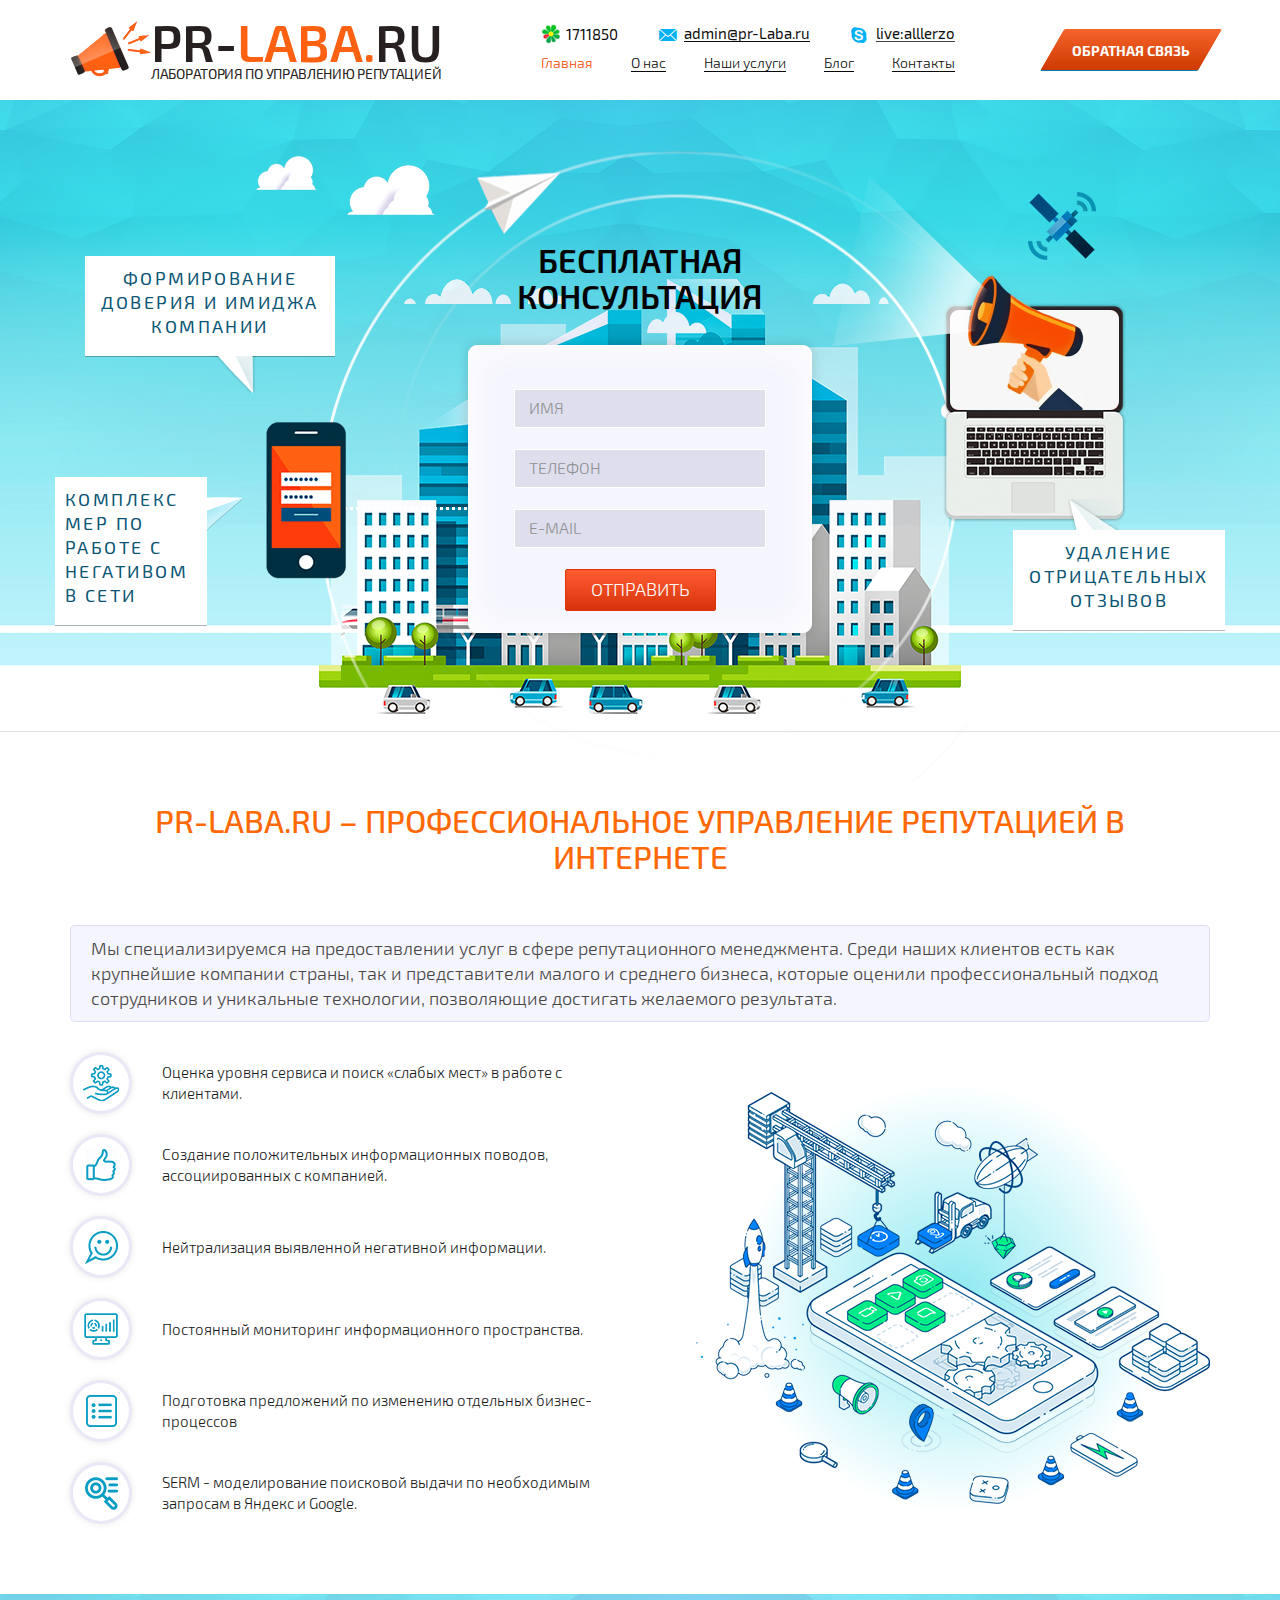
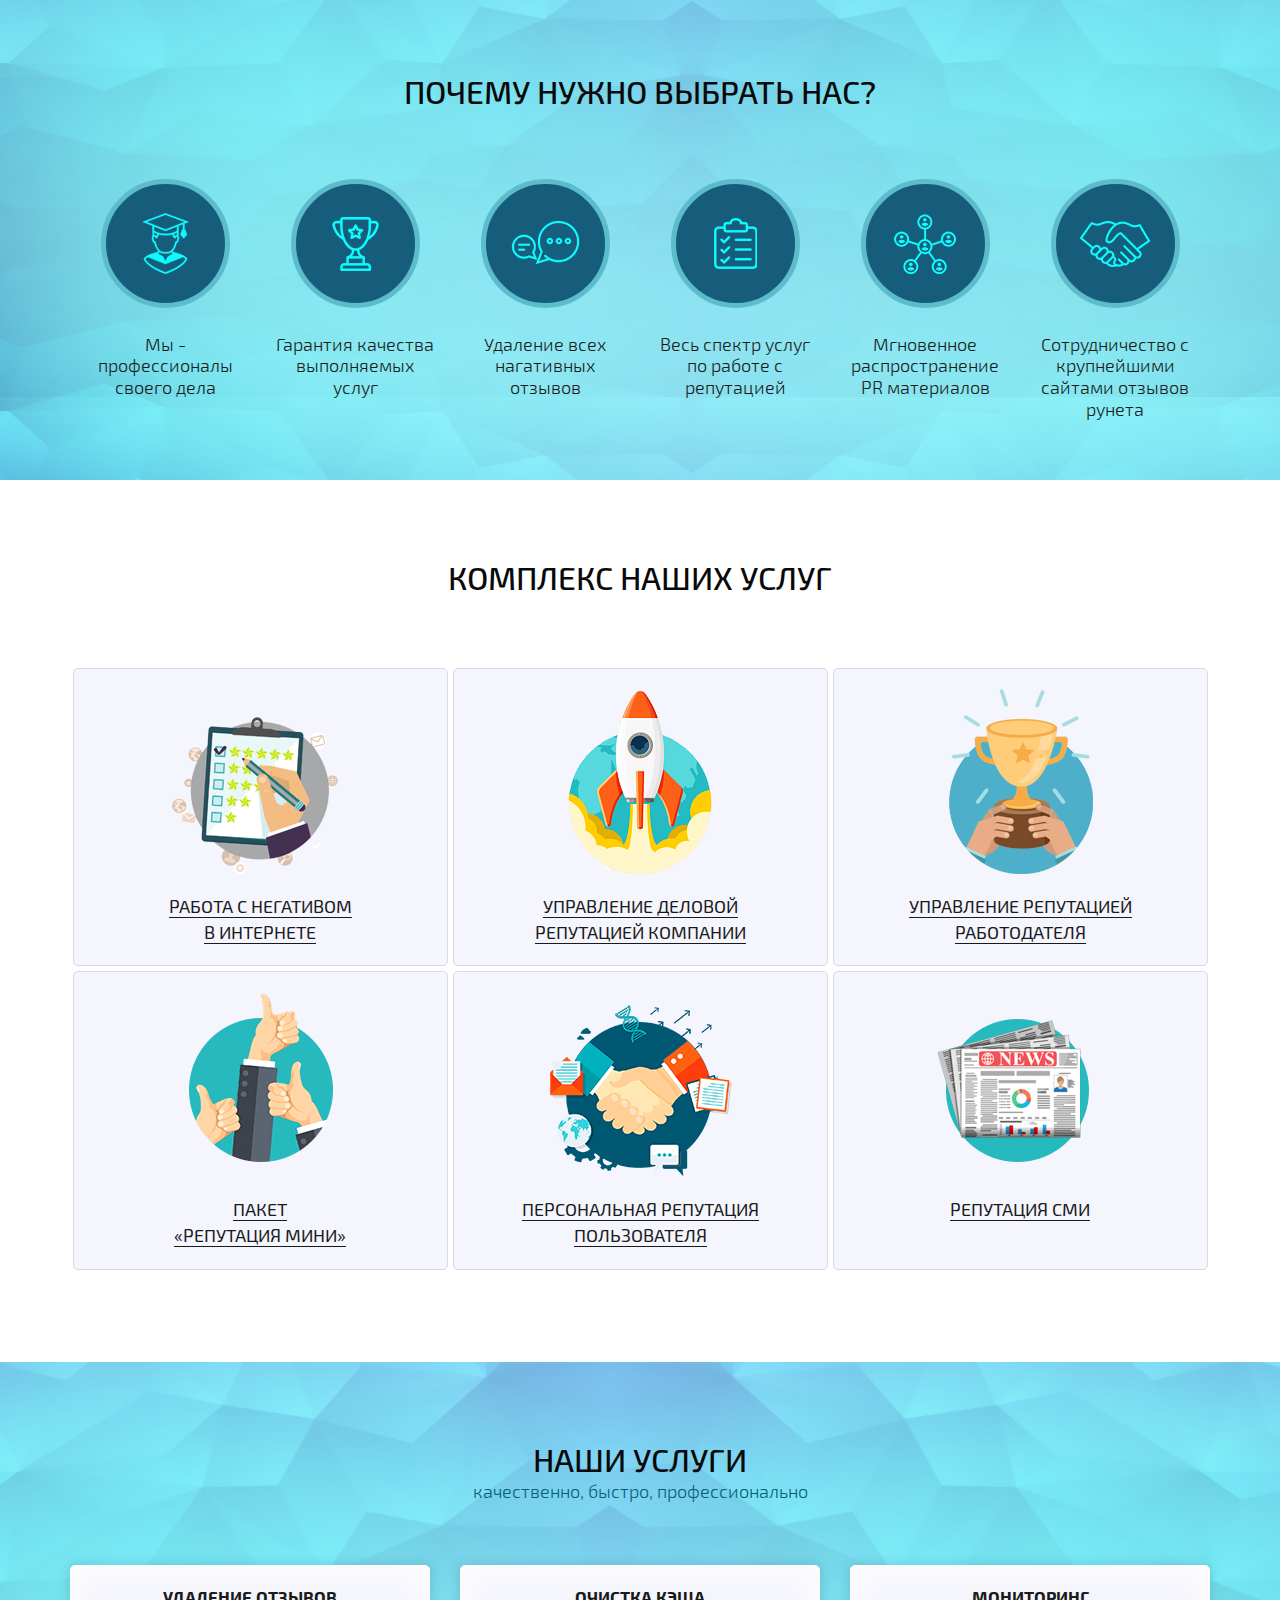
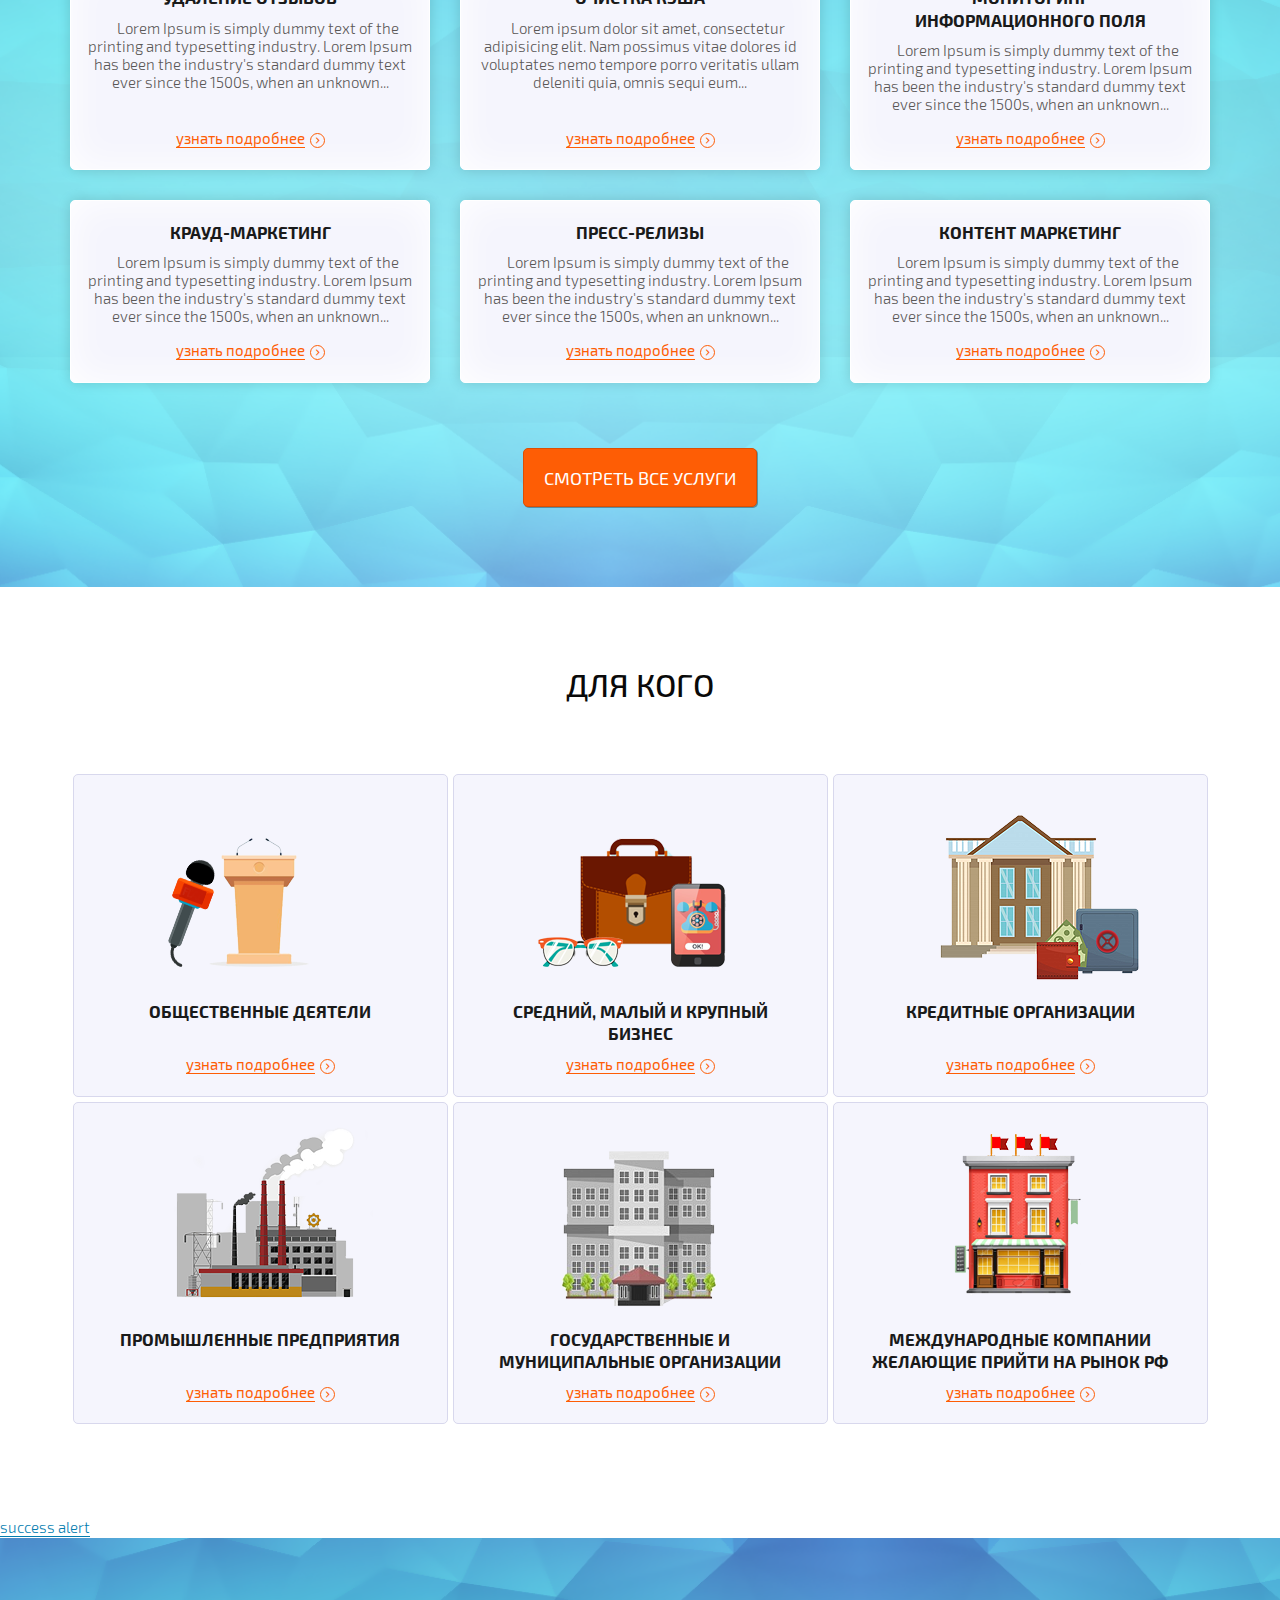
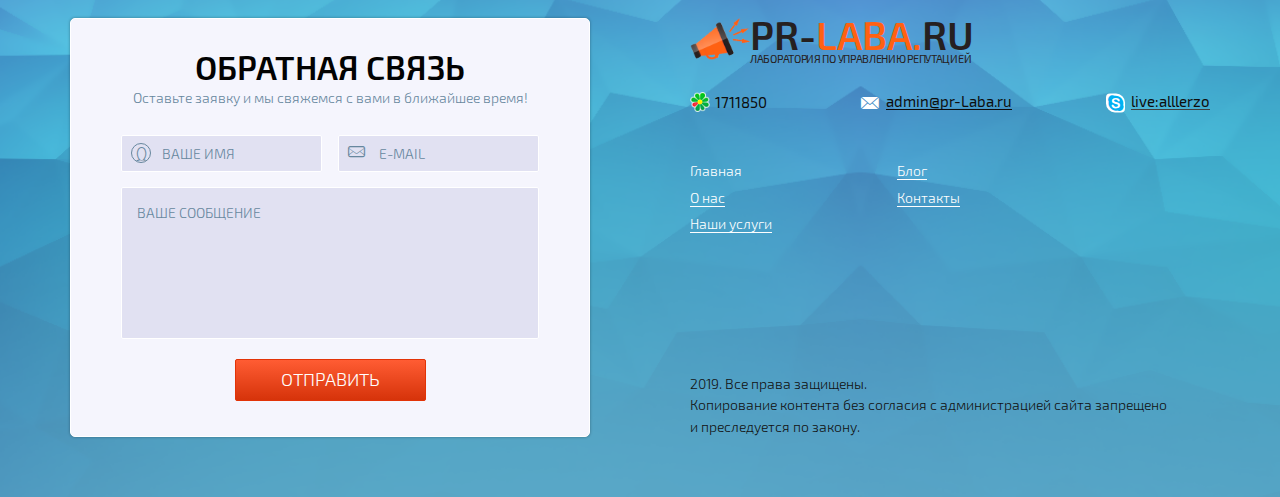
==== commit b774dcf0: "06.13_pr-laba__index_ind" ====
--- a/projt/index.html
+++ b/projt/index.html
@@ -120,7 +120,337 @@
 
 			<section class="s4-block">
 				<div class="container">
-					<h1>pr-laba.ru – ПРОФЕССИОНАЛЬНОЕ УПРАВЛЕНИЕ РЕПУТАЦИЕЙ В ИНТЕРНЕТЕ</h1>
+					<div class="row no-gutters">
+						<h1 class="heading-block">pr-laba.ru – ПРОФЕССИОНАЛЬНОЕ УПРАВЛЕНИЕ РЕПУТАЦИЕЙ В ИНТЕРНЕТЕ</h1>
+
+						<blockquote class="s4-bQute">
+							<p>Мы специализируемся на предоставлении услуг в сфере репутационного менеджмента. Среди наших клиентов есть как крупнейшие компании страны, так и представители малого и среднего бизнеса, которые оценили профессиональный подход сотрудников и уникальные технологии, позволяющие достигать желаемого результата.</p>
+						</blockquote>
+
+						<div class="s4-skill col-12">
+							<div class="row no-gutters">
+								<div class="col-12 col-md-6">
+									<div class="row no-gutters">
+										<div class="col-12">
+											<div class="s4-skill__item">
+												<span class="s4-skill__img">
+													<img src="img/skill-1.png" alt="" />
+												</span>
+												<span class="s4-skill__text">
+													<p>Оценка уровня сервиса и поиск «слабых мест» в работе с клиентами.</p>	
+												</span>
+											</div>
+										</div>
+										<div class="col-12">
+											<div class="s4-skill__item">
+												<span class="s4-skill__img">
+													<img src="img/skill-2.png" alt="" />
+												</span>
+												<span class="s4-skill__text">
+													<p>Создание положительных информационных поводов, ассоциированных с компанией.</p>	
+												</span>
+											</div>
+										</div>
+										<div class="col-12">
+											<div class="s4-skill__item">
+												<span class="s4-skill__img">
+													<img src="img/skill-3.png" alt="" />
+												</span>
+												<span class="s4-skill__text">
+													<p>Нейтрализация выявленной негативной информации.</p>	
+												</span>
+											</div>
+										</div>
+										<div class="col-12">
+											<div class="s4-skill__item">
+												<span class="s4-skill__img">
+													<img src="img/skill-4.png" alt="" />
+												</span>
+												<span class="s4-skill__text">
+													<p>Постоянный мониторинг информационного пространства.</p>	
+												</span>
+											</div>
+										</div>
+										<div class="col-12">
+											<div class="s4-skill__item">
+												<span class="s4-skill__img">
+													<img src="img/skill-5.png" alt="" />
+												</span>
+												<span class="s4-skill__text">
+													<p>Подготовка предложений по изменению отдельных бизнес-процессов</p>	
+												</span>
+											</div>
+										</div>
+										<div class="col-12">
+											<div class="s4-skill__item">
+												<span class="s4-skill__img">
+													<img src="img/skill-6.png" alt="" />
+												</span>
+												<span class="s4-skill__text">
+													<p>SERM - моделирование поисковой выдачи по необходимым запросам в Яндекс и Google.</p>	
+												</span>
+											</div>
+										</div>
+									</div>
+								</div>
+								<div class="col-12 col-md-6 order-first order-md-2">
+									<div class="row no-gutters justify-content-center justify-content-md-end h-100">
+										<div class="s4-skill__bg-image d-flex align-items-center justify-content-center">
+											<img src="img/mendes/skil-photo.png" alt="" />
+										</div>
+									</div>
+								</div>
+							</div>
+						</div>
+
+					</div>
+				</div>
+			</section>
+
+			<section class="s5-block">
+				<div class="container">
+					<div class="row no-gutters">
+						<h2 class="title-black">Почему нужно  выбрать нас?</h2>
+						<div class="s5-competitor col-12">
+							<div class="row no-gutters">
+								<div class="col-6 col-md-4 col-lg-4 col-xl-2">
+									<figure>
+										<p><img src="img/comptr_1.png" alt="" /></p>
+										<figcaption>Мы - профессионалы своего дела</figcaption>
+									</figure>
+								</div>
+								<div class="col-6 col-md-4 col-lg-4 col-xl-2">
+									<figure>
+										<p><img src="img/comptr_2.png" alt="" /></p>
+										<figcaption>Гарантия качества выполняемых услуг</figcaption>
+									</figure>
+								</div>
+								<div class="col-6 col-md-4 col-lg-4 col-xl-2">
+									<figure>
+										<p><img src="img/comptr_3.png" alt="" /></p>
+										<figcaption>Удаление всех нагативных отзывов</figcaption>
+									</figure>
+								</div>
+								<div class="col-6 col-md-4 col-lg-4 col-xl-2">
+									<figure>
+										<p><img src="img/comptr_4.png" alt="" /></p>
+										<figcaption>Весь спектр услуг по работе с репутацией</figcaption>
+									</figure>
+								</div>
+								<div class="col-6 col-md-4 col-lg-4 col-xl-2">
+									<figure>
+										<p><img src="img/comptr_5.png" alt="" /></p>
+										<figcaption>Мгновенное распространение PR материалов</figcaption>
+									</figure>
+								</div>
+								<div class="col-6 col-md-4 col-lg-4 col-xl-2">
+									<figure>
+										<p><img src="img/comptr_6.png" alt="" /></p>
+										<figcaption>Сотрудничество с крупнейшими сайтами отзывов рунета</figcaption>
+									</figure>
+								</div>
+							</div>
+						</div>
+					</div>
+				</div>
+			</section>
+
+			<section class="s6-block">
+				<div class="container">
+					<div class="row no-gutters">
+						<h2 class="title-black">Комплекс наших услуг</h2>
+						<div class="card-sqr s6-services col-12">
+							<div class="row no-gutters">
+								<div class="card-sqr__item col-sm-6 col-lg-4">
+									<a href="#" title="работа с негативом в интернете">
+										<figure>
+										  <p><img src="img/services_1.png" alt="" /></p>
+										  <figcaption><span><u>работа с негативом<br />в интернете</u></span></figcaption>
+										</figure>
+									</a>
+								</div>
+								<div class="card-sqr__item col-sm-6 col-lg-4">
+									<a href="#" title="управление деловой репутацией компании">
+										<figure>
+										  <p><img src="img/services_2.png" alt="" /></p>
+										  <figcaption><span><u>управление деловой репутацией компании</u></span></figcaption>
+										</figure>
+									</a>
+								</div>
+								<div class="card-sqr__item col-sm-6 col-lg-4">
+									<a href="#" title="управление репутацией работодателя">
+										<figure>
+										  <p><img src="img/services_3.png" alt="" /></p>
+										  <figcaption><span><u>управление репутацией работодателя</u></span></figcaption>
+										</figure>
+									</a>
+								</div>
+								<div class="card-sqr__item col-sm-6 col-lg-4">
+									<a href="#" title="пакет «репутация мини»">
+										<figure>
+										  <p><img src="img/services_4.png" alt="" /></p>
+										  <figcaption><span><u>пакет <br />«репутация мини»</u></span></figcaption>
+										</figure>
+									</a>
+								</div>
+								<div class="card-sqr__item col-sm-6 col-lg-4">
+									<a href="#" title="персональная репутация пользователя">
+										<figure>
+										  <p><img src="img/services_5.png" alt="" /></p>
+										  <figcaption><span><u>персональная репутация пользователя</u></span></figcaption>
+										</figure>
+									</a>
+								</div>
+								<div class="card-sqr__item col-sm-6 col-lg-4">
+									<a href="#" title="Репутация СМИ">
+										<figure>
+										  <p><img src="img/services_6.png" alt="" /></p>
+										  <figcaption><span><u>Репутация СМИ</u></span></figcaption>
+										</figure>
+									</a>
+								</div>
+							</div>
+						</div>
+					</div>
+				</div>
+			</section>
+
+			<section class="s7-block">
+				<div class="container">
+					<div class="row no-gutters">
+						<h2 class="title-black">Наши услуги <small>качественно, быстро, профессионально</small></h2>
+						
+						<div class="s7-ourServices col-12">
+							<div class="row ">
+								<div class="s7-ourServices_items col-md-6 col-xl-4">
+									<div class="s7-ourServices__item">
+										<h3 class="s7-ourServices__title">УДАЛЕНИЕ ОТЗЫВОВ</h3>
+										<div class="s7-ourServices__text">
+											<p>Lorem Ipsum is simply dummy text of the printing and typesetting industry. Lorem Ipsum has been the industry's standard dummy text ever since the 1500s, when an unknown printer took a galley of type and scrambled it to make a type specimen book.</p>
+											<p>Lorem Ipsum is simply dummy text of the printing and typesetting industry. Lorem Ipsum has been the industry's standard dummy text ever since the 1500s, when an unknown printer took a galley of type and scrambled it to make a type specimen book.</p>
+										</div>
+										<div class="s7-ourServices__link"><a href="#" title="узнать подробнее">узнать подробнее</a></div>
+									</div>
+								</div>
+								<div class="s7-ourServices_items col-md-6 col-xl-4">
+									<div class="s7-ourServices__item">
+										<h3 class="s7-ourServices__title">ОЧИСТКА КЭША</h3>
+										<div class="s7-ourServices__text">
+											<p>Lorem ipsum dolor sit amet, consectetur adipisicing elit. Nam possimus vitae dolores id voluptates nemo tempore porro veritatis ullam deleniti quia, omnis sequi eum officia expedita commodi, suscipit nostrum minima.</p>
+										</div>
+										<div class="s7-ourServices__link"><a href="#" title="узнать подробнее">узнать подробнее</a></div>
+									</div>
+								</div>
+								<div class="s7-ourServices_items col-md-6 col-xl-4">
+									<div class="s7-ourServices__item">
+										<h3 class="s7-ourServices__title">МОНИТОРИНГ <br />ИНФОРМАЦИОННОГО ПОЛЯ</h3>
+										<div class="s7-ourServices__text">
+											<p>Lorem Ipsum is simply dummy text of the printing and typesetting industry. Lorem Ipsum has been the industry's standard dummy text ever since the 1500s, when an unknown printer took a galley of type and scrambled it to make a type specimen book.</p>
+										</div>
+										<div class="s7-ourServices__link"><a href="#" title="узнать подробнее">узнать подробнее</a></div>
+									</div>
+								</div>
+								<div class="s7-ourServices_items col-md-6 col-xl-4">
+									<div class="s7-ourServices__item">
+										<h3 class="s7-ourServices__title">КРАУД-МАРКЕТИНГ</h3>
+										<div class="s7-ourServices__text">
+											<p>Lorem Ipsum is simply dummy text of the printing and typesetting industry. Lorem Ipsum has been the industry's standard dummy text ever since the 1500s, when an unknown printer took a galley of type and scrambled it to make a type specimen book.</p>
+										</div>
+										<div class="s7-ourServices__link"><a href="#" title="узнать подробнее">узнать подробнее</a></div>
+									</div>
+								</div>
+								<div class="s7-ourServices_items col-md-6 col-xl-4">
+									<div class="s7-ourServices__item">
+										<h3 class="s7-ourServices__title">ПРЕСС-РЕЛИЗЫ</h3>
+										<div class="s7-ourServices__text">
+											<p>Lorem Ipsum is simply dummy text of the printing and typesetting industry. Lorem Ipsum has been the industry's standard dummy text ever since the 1500s, when an unknown printer took a galley of type and scrambled it to make a type specimen book.</p>
+										</div>
+										<div class="s7-ourServices__link"><a href="#" title="узнать подробнее">узнать подробнее</a></div>
+									</div>
+								</div>
+								<div class="s7-ourServices_items col-md-6 col-xl-4">
+									<div class="s7-ourServices__item">
+										<h3 class="s7-ourServices__title">КОНТЕНТ МАРКЕТИНГ</h3>
+										<div class="s7-ourServices__text">
+											<p>Lorem Ipsum is simply dummy text of the printing and typesetting industry. Lorem Ipsum has been the industry's standard dummy text ever since the 1500s, when an unknown printer took a galley of type and scrambled it to make a type specimen book.</p>
+										</div>
+										<div class="s7-ourServices__link"><a href="#" title="узнать подробнее">узнать подробнее</a></div>
+									</div>
+								</div>
+							</div>
+						</div>
+
+						<div class="s7-btn">
+							<a href="#">Смотреть все услуги</a>
+						</div>
+						
+					</div>
+				</div>
+			</section>
+
+			<section class="s8-block">
+				<div class="container">
+					<div class="row no-gutters">
+						<h2 class="title-black">Для кого</h2>
+						<div class="card-sqr s8-favorites col-12">
+							<div class="row no-gutters">
+								<div class="card-sqr__item col-sm-6 col-lg-4">
+									<figure>
+									  <p><img src="img/favorites_1.png" alt="" /></p>
+									  <figcaption>
+									  	<h3 class="s7-ourServices__title">ОБЩЕСТВЕННЫЕ ДЕЯТЕЛИ</h3>
+									  	<div class="s7-ourServices__link"><a href="#" title="узнать подробнее">узнать подробнее</a></div>
+									  </figcaption>
+									</figure>
+								</div>
+								<div class="card-sqr__item col-sm-6 col-lg-4">
+									<figure>
+									  <p><img src="img/favorites_2.png" alt="" /></p>
+									  <figcaption>
+									  	<h3 class="s7-ourServices__title">СРЕДНИЙ, МАЛЫЙ И КРУПНЫЙ БИЗНЕС</h3>
+									  	<div class="s7-ourServices__link"><a href="#" title="узнать подробнее">узнать подробнее</a></div>
+									  </figcaption>
+									</figure>
+								</div>
+								<div class="card-sqr__item col-sm-6 col-lg-4">
+									<figure>
+									  <p><img src="img/favorites_3.png" alt="" /></p>
+									  <figcaption>
+									  	<h3 class="s7-ourServices__title">КРЕДИТНЫЕ ОРГАНИЗАЦИИ</h3>
+									  	<div class="s7-ourServices__link"><a href="#" title="узнать подробнее">узнать подробнее</a></div>
+									  </figcaption>
+									</figure>
+								</div>
+								<div class="card-sqr__item col-sm-6 col-lg-4">
+									<figure>
+									  <p><img src="img/favorites_4.png" alt="" /></p>
+									  <figcaption>
+									  	<h3 class="s7-ourServices__title">ПРОМЫШЛЕННЫЕ ПРЕДПРИЯТИЯ</h3>
+									  	<div class="s7-ourServices__link"><a href="#" title="узнать подробнее">узнать подробнее</a></div>
+									  </figcaption>
+									</figure>
+								</div>
+								<div class="card-sqr__item col-sm-6 col-lg-4">
+									<figure>
+									  <p><img src="img/favorites_5.png" alt="" /></p>
+									  <figcaption>
+									  	<h3 class="s7-ourServices__title">ГОСУДАРСТВЕННЫЕ И МУНИЦИПАЛЬНЫЕ ОРГАНИЗАЦИИ</h3>
+									  	<div class="s7-ourServices__link"><a href="#" title="узнать подробнее">узнать подробнее</a></div>
+									  </figcaption>
+									</figure>
+								</div>
+								<div class="card-sqr__item col-sm-6 col-lg-4">
+									<figure>
+									  <p><img src="img/favorites_6.png" alt="" /></p>
+									  <figcaption>
+									  	<h3 class="s7-ourServices__title">МЕЖДУНАРОДНЫЕ КОМПАНИИ ЖЕЛАЮЩИЕ ПРИЙТИ НА РЫНОК РФ</h3>
+									  	<div class="s7-ourServices__link"><a href="#" title="узнать подробнее">узнать подробнее</a></div>
+									  </figcaption>
+									</figure>
+								</div>
+							</div>
+						</div>
+					</div>
 				</div>
 			</section>
 
--- a/projt/css/style.css
+++ b/projt/css/style.css
@@ -53,69 +53,6 @@
   src: url("../fonts/Exo2Bold/Exo2Bold.eot?#iefix") format("embedded-opentype"), url("../fonts/Exo2Bold/Exo2Bold.woff") format("woff"), url("../fonts/Exo2Bold/Exo2Bold.ttf") format("truetype");
   font-style: normal;
   font-weight: normal; }
-
-.bg-header_1 {
-  width: 25px;
-  height: 25px;
-  background: url("css_sprites.png") -10px -10px; }
-
-.bg-header_2 {
-  width: 21px;
-  height: 15px;
-  background: url("css_sprites.png") -50px -100px; }
-
-.bg-header_3 {
-  width: 20px;
-  height: 20px;
-  background: url("css_sprites.png") -100px -52px; }
-
-.bg-footer_1 {
-  width: 25px;
-  height: 25px;
-  background: url("css_sprites.png") -55px -10px; }
-
-.bg-footer_2 {
-  width: 21px;
-  height: 15px;
-  background: url("css_sprites.png") -91px -100px; }
-
-.bg-footer_3 {
-  width: 24px;
-  height: 24px;
-  background: url("css_sprites.png") -55px -55px; }
-
-.bg-contacts_1 {
-  width: 25px;
-  height: 25px;
-  background: url("css_sprites.png") -10px -55px; }
-
-.bg-contacts_2 {
-  width: 21px;
-  height: 15px;
-  background: url("css_sprites.png") -142px -10px; }
-
-.bg-contacts_3 {
-  width: 20px;
-  height: 20px;
-  background: url("css_sprites.png") -10px -100px; }
-
-.bg-contacts_4 {
-  width: 22px;
-  height: 22px;
-  background: url("css_sprites.png") -100px -10px;
-  width: 35px;
-  height: 34px;
-  background: url("css_sprites.png") -10px -67px; }
-
-.bg-sloy_2 {
-  width: 46px;
-  height: 37px;
-  background: url("css_sprites.png") -10px -10px; }
-
-.bg-sloy_3 {
-  width: 51px;
-  height: 31px;
-  background: url("css_sprites.png") -76px -10px; }
 
 * {
   margin: 0;
@@ -134,11 +71,12 @@
 
 html,
 body {
+  width: 100%;
   height: 100%; }
 
 html {
   font-size: 62.5%;
-  font-family: sans-serif;
+  font-family: "Exo2Light-prLaba", sans-serif;
   line-height: 1.15;
   -webkit-text-size-adjust: 100%;
   -ms-text-size-adjust: 100%;
@@ -2739,7 +2677,7 @@
   font-size: 36px; }
 
 h2 {
-  font-size: 30px; }
+  font-size: 32px; }
 
 h3 {
   font-size: 24px; }
@@ -2983,8 +2921,13 @@
 
 .s1-block,
 .s2-block,
-.s3-block {
-  margin-bottom: 30px; }
+.s3-block,
+.s4-block,
+.s5-block,
+.s6-block,
+.s7-block,
+.s8-block {
+  padding: 50px 0; }
 
 .wrapper {
   position: relative;
@@ -3020,8 +2963,7 @@
   padding-right: 1.5rem;
   padding-left: 1.5rem;
   margin-right: auto;
-  margin-left: auto;
-  outline: 1px solid red; }
+  margin-left: auto; }
 
 .tFeedback-wrap {
   max-width: 420px;
@@ -3132,6 +3074,85 @@
   .s2-bQute h2 {
     margin: 0;
     font-size: 22px; }
+
+.s4-bQute {
+  padding: 10px 20px;
+  -webkit-border-radius: 5px;
+          border-radius: 5px;
+  border: 1px solid rgba(212, 212, 240, 0.72);
+  background-color: #f5f5fd; }
+
+.s7-btn {
+  margin-bottom: 30px;
+  width: 100%;
+  text-align: center; }
+  .s7-btn a {
+    display: inline-block;
+    padding: 0 20px;
+    height: 59px;
+    line-height: 59px;
+    -webkit-box-shadow: 1px 1px 0 rgba(0, 0, 2, 0.33);
+            box-shadow: 1px 1px 0 rgba(0, 0, 2, 0.33);
+    border: 1px solid transparent;
+    -webkit-border-radius: 5px;
+            border-radius: 5px;
+    border: 1px solid #dc4f03;
+    background-color: #fe5d05;
+    color: #ffffff;
+    font-family: "Exo2Regular-prLaba";
+    font-size: 18px;
+    text-transform: uppercase; }
+    .s7-btn a:hover {
+      background-color: #FF741C; }
+
+.heading-block {
+  color: #fe6905;
+  font-size: 32px;
+  text-transform: uppercase; }
+
+.title-black {
+  color: #090909;
+  text-transform: uppercase; }
+  .title-black small {
+    margin-top: 5px;
+    display: block;
+    color: #036271;
+    font-family: "Exo2Light-prLaba";
+    font-size: 18px;
+    text-transform: none; }
+
+.s7-ourServices__title {
+  margin: 20px 0 10px;
+  color: #191a1a;
+  font-family: "Exo2Bold-prLaba";
+  font-size: 17px;
+  line-height: 1.3;
+  text-transform: uppercase; }
+
+.s7-ourServices__link {
+  width: 100%;
+  margin-bottom: 20px; }
+  .s7-ourServices__link a {
+    margin-right: 20px;
+    position: relative;
+    color: #fe5d05;
+    font-family: "Exo2Regular-prLaba";
+    border-bottom: 1px solid #fe5d05; }
+    .s7-ourServices__link a:after {
+      content: '\e809';
+      font-family: "fontello-prLaba";
+      position: absolute;
+      top: 4px;
+      right: -20px;
+      font-size: 13px;
+      line-height: 14px;
+      width: 15px;
+      height: 15px;
+      border: 1px solid #fe5d05;
+      -webkit-border-radius: 50%;
+              border-radius: 50%; }
+    .s7-ourServices__link a:hover {
+      border-bottom: 1px solid transparent; }
 
 .isa_info {
   color: #007690; }
@@ -3404,6 +3425,96 @@
   .form-common_footer .form-common_wButton {
     width: 100%; }
 
+.card-sqr {
+  margin: 40px 0; }
+  .card-sqr .card-sqr__item {
+    padding: 2.5px; }
+  .card-sqr figure {
+    position: relative;
+    padding: 20px 10px;
+    margin-bottom: 0;
+    display: -webkit-box;
+    display: -webkit-flex;
+    display: -ms-flexbox;
+    display: flex;
+    -webkit-box-orient: vertical;
+    -webkit-box-direction: normal;
+    -webkit-flex-direction: column;
+        -ms-flex-direction: column;
+            flex-direction: column;
+    -webkit-box-align: center;
+    -webkit-align-items: center;
+        -ms-flex-align: center;
+            align-items: center;
+    width: 100%;
+    height: 100%;
+    -webkit-border-radius: 5px;
+            border-radius: 5px;
+    border: 1px solid #d8d8ed;
+    background-color: #f5f5fd;
+    text-align: center;
+    -webkit-transition: .2s;
+    -o-transition: .2s;
+    transition: .2s;
+    z-index: 0; }
+    .card-sqr figure > p {
+      display: inline-block;
+      margin: 0 auto 20px;
+      width: 238px;
+      height: 185px;
+      line-height: 115px;
+      overflow: hidden;
+      -webkit-flex-shrink: 0;
+          -ms-flex-negative: 0;
+              flex-shrink: 0; }
+      .card-sqr figure > p img {
+        width: 100%; }
+  .card-sqr figcaption {
+    margin: 0 auto;
+    display: -webkit-box;
+    display: -webkit-flex;
+    display: -ms-flexbox;
+    display: flex;
+    -webkit-box-orient: vertical;
+    -webkit-box-direction: normal;
+    -webkit-flex-direction: column;
+        -ms-flex-direction: column;
+            flex-direction: column;
+    -webkit-box-flex: 1;
+    -webkit-flex-grow: 1;
+        -ms-flex-positive: 1;
+            flex-grow: 1;
+    max-width: 300px;
+    width: 100%;
+    max-height: 100%; }
+    .card-sqr figcaption span u {
+      color: #191a1a;
+      font-family: "Exo2Regular-prLaba";
+      font-size: 18px;
+      border-bottom: 1px solid #191a1a;
+      text-transform: uppercase;
+      text-decoration: none;
+      -webkit-transition: .2s;
+      -o-transition: .2s;
+      transition: .2s; }
+    .card-sqr figcaption .s7-ourServices__title {
+      margin-top: 0;
+      -webkit-box-flex: 1;
+      -webkit-flex-grow: 1;
+          -ms-flex-positive: 1;
+              flex-grow: 1; }
+    .card-sqr figcaption .s7-ourServices__link {
+      margin: 0; }
+  .card-sqr a:hover figure {
+    -webkit-transform: scale(1.1);
+        -ms-transform: scale(1.1);
+            transform: scale(1.1);
+    background-color: #F7F7FF;
+    z-index: 50; }
+  .card-sqr a:hover figcaption span u {
+    color: #fe6905;
+    border-bottom: 1px solid transparent; }
+
 .header {
   position: fixed;
   left: 0;
@@ -3427,10 +3538,7 @@
   -webkit-justify-content: space-between;
       -ms-flex-pack: justify;
           justify-content: space-between;
-  height: 100px;
-  -webkit-transition: all 0.2s;
-  -o-transition: all 0.2s;
-  transition: all 0.2s; }
+  height: 100px; }
 
 .header__item {
   padding: 10px 15px; }
@@ -4121,6 +4229,159 @@
   -ms-flex: 0 0 28%;
       flex: 0 0 28%; }
 
+.s4-block {
+  overflow-x: hidden; }
+
+.s4-skill__item {
+  position: relative;
+  margin-bottom: 20px;
+  display: -webkit-box;
+  display: -webkit-flex;
+  display: -ms-flexbox;
+  display: flex;
+  -webkit-box-pack: start;
+  -webkit-justify-content: flex-start;
+      -ms-flex-pack: start;
+          justify-content: flex-start;
+  -webkit-box-align: center;
+  -webkit-align-items: center;
+      -ms-flex-align: center;
+          align-items: center; }
+
+.s4-skill__img {
+  margin-right: 30px;
+  display: -webkit-box;
+  display: -webkit-flex;
+  display: -ms-flexbox;
+  display: flex;
+  -webkit-box-pack: center;
+  -webkit-justify-content: center;
+      -ms-flex-pack: center;
+          justify-content: center;
+  -webkit-box-align: center;
+  -webkit-align-items: center;
+      -ms-flex-align: center;
+          align-items: center;
+  -webkit-flex-shrink: 0;
+      -ms-flex-negative: 0;
+          flex-shrink: 0;
+  width: 62px;
+  height: 62px;
+  text-align: center;
+  line-height: 62px;
+  -webkit-box-shadow: 0 0 7px rgba(0, 0, 2, 0.09);
+          box-shadow: 0 0 7px rgba(0, 0, 2, 0.09);
+  border: 3px solid rgba(224, 224, 244, 0.73);
+  -webkit-border-radius: 50%;
+          border-radius: 50%;
+  background-color: #ffffff;
+  overflow: hidden; }
+
+.s4-skill__text p {
+  margin: 0;
+  color: #161717; }
+
+.h-100 {
+  height: 100% !important; }
+
+.s4-skill__bg-image {
+  position: relative;
+  max-width: 514px;
+  max-height: 514px;
+  width: 100%; }
+  .s4-skill__bg-image img {
+    width: 100%; }
+  .s4-skill__bg-image:before {
+    content: '';
+    position: absolute;
+    top: 50%;
+    left: 50%;
+    width: 514px;
+    height: 514px;
+    margin: auto;
+    -webkit-border-radius: 50%;
+            border-radius: 50%;
+    -webkit-transform: translate(-50%, -50%);
+        -ms-transform: translate(-50%, -50%);
+            transform: translate(-50%, -50%);
+    background: -webkit-radial-gradient(center, ellipse, #8be9f1 0%, rgba(207, 246, 249, 0) 59%, rgba(255, 255, 255, 0) 100%);
+    background: -o-radial-gradient(center, ellipse, #8be9f1 0%, rgba(207, 246, 249, 0) 59%, rgba(255, 255, 255, 0) 100%);
+    background: radial-gradient(ellipse at center, #8be9f1 0%, rgba(207, 246, 249, 0) 59%, rgba(255, 255, 255, 0) 100%);
+    z-index: -1; }
+
+.s5-block {
+  background-image: url("../img/bg-section.png");
+  background-repeat: no-repeat;
+  background-position: 100% 50%;
+  -webkit-background-size: cover;
+          background-size: cover; }
+
+.s5-competitor {
+  margin: 40px 0 0; }
+  .s5-competitor figure {
+    text-align: center; }
+    .s5-competitor figure p {
+      display: inline-block;
+      margin: 0 auto 20px;
+      width: 129px;
+      height: 129px;
+      line-height: 115px;
+      background: #165D7C;
+      border: 5px solid #5DBCCB;
+      -webkit-border-radius: 50%;
+              border-radius: 50%;
+      overflow: hidden; }
+  .s5-competitor figcaption {
+    width: 160px;
+    margin: auto;
+    color: #191a1a;
+    font-size: 18px;
+    line-height: 1.2; }
+
+.s7-block {
+  background-image: url("../img/bg-section.png");
+  background-repeat: no-repeat;
+  background-position: 100% 50%;
+  -webkit-background-size: cover;
+          background-size: cover; }
+
+.s7-ourServices {
+  margin-top: 20px;
+  margin-bottom: 50px; }
+
+.s7-ourServices_items {
+  padding: 15px; }
+
+.s7-ourServices__item {
+  padding: 0 15px;
+  display: -webkit-box;
+  display: -webkit-flex;
+  display: -ms-flexbox;
+  display: flex;
+  -webkit-box-orient: vertical;
+  -webkit-box-direction: normal;
+  -webkit-flex-direction: column;
+      -ms-flex-direction: column;
+          flex-direction: column;
+  height: 100%;
+  -webkit-box-shadow: 0 0 13px rgba(0, 0, 2, 0.15), inset 0 0 38px #ffffff;
+          box-shadow: 0 0 13px rgba(0, 0, 2, 0.15), inset 0 0 38px #ffffff;
+  -webkit-border-radius: 5px;
+          border-radius: 5px;
+  border: 1px solid #ffffff;
+  background-color: #f5f5fd;
+  text-align: center; }
+
+.s7-ourServices__text {
+  -webkit-box-flex: 1;
+  -webkit-flex-grow: 1;
+      -ms-flex-positive: 1;
+          flex-grow: 1; }
+  .s7-ourServices__text p {
+    text-indent: 15px;
+    color: #595756;
+    line-height: 18px; }
+
 .footer {
   width: 100%;
   background: url("../img/bg-footer.png") no-repeat;
@@ -4185,69 +4446,6 @@
   color: #121212;
   font-size: 14px;
   line-height: 18px; }
-
-.bg-header_1 {
-  width: 25px;
-  height: 25px;
-  background: url("css_sprites.png") -10px -10px; }
-
-.bg-header_2 {
-  width: 21px;
-  height: 15px;
-  background: url("css_sprites.png") -50px -100px; }
-
-.bg-header_3 {
-  width: 20px;
-  height: 20px;
-  background: url("css_sprites.png") -100px -52px; }
-
-.bg-footer_1 {
-  width: 25px;
-  height: 25px;
-  background: url("css_sprites.png") -55px -10px; }
-
-.bg-footer_2 {
-  width: 21px;
-  height: 15px;
-  background: url("css_sprites.png") -91px -100px; }
-
-.bg-footer_3 {
-  width: 24px;
-  height: 24px;
-  background: url("css_sprites.png") -55px -55px; }
-
-.bg-contacts_1 {
-  width: 25px;
-  height: 25px;
-  background: url("css_sprites.png") -10px -55px; }
-
-.bg-contacts_2 {
-  width: 21px;
-  height: 15px;
-  background: url("css_sprites.png") -142px -10px; }
-
-.bg-contacts_3 {
-  width: 20px;
-  height: 20px;
-  background: url("css_sprites.png") -10px -100px; }
-
-.bg-contacts_4 {
-  width: 22px;
-  height: 22px;
-  background: url("css_sprites.png") -100px -10px;
-  width: 35px;
-  height: 34px;
-  background: url("css_sprites.png") -10px -67px; }
-
-.bg-sloy_2 {
-  width: 46px;
-  height: 37px;
-  background: url("css_sprites.png") -10px -10px; }
-
-.bg-sloy_3 {
-  width: 51px;
-  height: 31px;
-  background: url("css_sprites.png") -76px -10px; }
 
 /*==========  Desktop First  ==========*/
 /* Large Devices, Wide Screens */
@@ -4355,6 +4553,14 @@
   .s1-bgTitle_item-2,
   .s1-bgTitle_item-3 {
     display: none; }
+  .heading-block {
+    text-align: left; }
+  .s4-bQute {
+    margin-top: 0; }
+  .s5-competitor {
+    margin: 20px 0 0; }
+  .card-sqr {
+    margin: 20px 0; }
   .footer-wrap {
     padding-bottom: 20px; }
   .footer__item:first-of-type {
@@ -4392,6 +4598,15 @@
       width: auto; }
   .footer_copyright {
     text-align: center; }
+  .s1-block,
+  .s2-block,
+  .s3-block,
+  .s4-block,
+  .s5-block,
+  .s6-block,
+  .s7-block,
+  .s8-block {
+    padding: 30px 0; }
   .imgLeft,
   .imgRight {
     max-width: 21rem; } }
@@ -4411,6 +4626,28 @@
     /*CSS animations*/
     -webkit-animation: none !important;
     animation: none !important; }
+  .s4-skill__bg-image {
+    margin-bottom: 40px; }
+  .s5-competitor figcaption {
+    padding: 0 10px;
+    max-width: 220px;
+    width: 100%; }
+  .s5-competitor figure p {
+    margin-bottom: 1rem;
+    width: 109px;
+    height: 109px;
+    line-height: 94px; }
+  .card-sqr figure > p {
+    margin-bottom: 1rem;
+    width: 138px;
+    height: auto; }
+  .card-sqr figcaption span u {
+    font-size: inherit; }
+  .s7-ourServices {
+    margin-top: 0px;
+    margin-bottom: 25px; }
+  .s7-ourServices_items {
+    padding: 8px 15px; }
   .footer .form-common__title {
     font-size: 24px; }
   .footer-wrap {
@@ -4421,15 +4658,18 @@
   .success-alert {
     padding: 92px 10px 0 10px; }
   h2, h3, h4, h5, h6 {
-    margin-bottom: 20px; }
-  h1 {
-    font-size: 31px; }
+    margin-bottom: 2rem; }
+  h1,
+  .heading-block {
+    font-size: 2.6rem; }
   h2 {
     font-size: 2.4rem; }
   h3 {
     font-size: 2.0rem; }
   h4 {
-    font-size: 1.8rem; } }
+    font-size: 1.8rem; }
+  figure {
+    margin: 0 0 2rem; } }
 
 @media only screen and (max-width: 576px) {
   .container {
@@ -4438,16 +4678,49 @@
     .container > .row {
       margin: 0; }
   .wrapper {
-    padding-top: 55px; }
+    padding-top: 73px; }
   .header {
-    height: 55px; }
+    height: 73px; }
+    .header .tFeedback-wrap {
+      margin: 0;
+      margin-left: -15px;
+      margin-right: -15px;
+      max-width: none;
+      width: auto;
+      font-size: 12px;
+      white-space: nowrap; }
+      .header .tFeedback-wrap .tFeedback {
+        padding-right: 0;
+        -webkit-box-orient: horizontal;
+        -webkit-box-direction: normal;
+        -webkit-flex-direction: row;
+            -ms-flex-direction: row;
+                flex-direction: row;
+        -webkit-box-align: start;
+        -webkit-align-items: flex-start;
+            -ms-flex-align: start;
+                align-items: flex-start; }
+      .header .tFeedback-wrap .tFeedback__icq:before,
+      .header .tFeedback-wrap .tFeedback_envelope:before,
+      .header .tFeedback-wrap .tFeedback_skype:before {
+        font-size: 1.4rem;
+        left: -18px; }
+      .header .tFeedback-wrap .tFeedback_envelope:before,
+      .header .tFeedback-wrap .tFeedback_skype:before {
+        top: 8px; }
+      .header .tFeedback-wrap .tFeedback__icq:before {
+        width: 1.7rem;
+        height: 1.7rem; }
     .header.scrolled {
       height: 55px; }
       .header.scrolled .header__flex {
         height: 55px; }
+      .header.scrolled .tFeedback-wrap {
+        display: none; }
   .header__flex {
     height: 55px; }
   .header__item {
+    padding: 0;
     padding-top: 6px;
     text-align: center; }
   .logo__img img {
@@ -4461,37 +4734,30 @@
     right: 7px;
     font-size: 25px;
     z-index: 50; }
-  .tFeedback-wrap,
   .header__btn,
   .nav__menu {
     position: relative;
     display: none; }
-  .header__flex.active .tFeedback-wrap,
   .header__flex.active .header__btn,
   .header__flex.active .nav__menu {
     display: inline-block;
     z-index: 50; }
   .header__flex.active .nav__menu {
     border: 0; }
-  .header__flex.active .header__item:nth-child(2) {
-    border-top: none;
-    border-bottom: none; }
-  .header__flex.active .header__item:last-of-type:after {
-    content: '';
-    position: absolute;
-    top: 0;
-    left: 15px;
-    right: 15px;
-    bottom: 0;
-    border: none;
+  .header__flex.active .header__item {
     background: #fff; }
-  .header__flex.active .tFeedback-wrap {
-    margin-top: 2px;
-    padding-top: 20px;
-    width: 100%;
-    max-width: 100%;
-    background: #fff;
-    border: none; }
+    .header__flex.active .header__item:nth-child(2) {
+      border-top: none;
+      border-bottom: none; }
+    .header__flex.active .header__item:last-of-type:after {
+      content: '';
+      position: absolute;
+      top: 0;
+      left: 0;
+      width: 100%;
+      bottom: 0;
+      border: none;
+      background: #fff; }
   .header__flex.active .nav {
     width: 100%;
     border: none; }
@@ -4509,7 +4775,8 @@
   .header.scrolled .header__flex.active .nav {
     border: 3px solid #e8e8e8;
     border-top: none;
-    border-bottom: none; }
+    border-bottom: none;
+    margin-top: 2px; }
   .tFeedback-wrap {
     margin-top: 20px; }
   .tFeedback {
@@ -4534,6 +4801,14 @@
       -webkit-transform: skew(0deg);
           -ms-transform: skew(0deg);
               transform: skew(0deg); }
+  .s4-skill__img {
+    margin-right: 20px; }
+  .s5-competitor {
+    margin-top: 0; }
+  .card-sqr {
+    margin-top: 0; }
+  .card-sqr figure {
+    padding: 10px; }
   .form-common_footer {
     padding: 0 10px 20px; }
   .bFeedback-wrap .tFeedback__icq, .bFeedback-wrap .tFeedback_envelope, .bFeedback-wrap .tFeedback_skype {
@@ -4574,6 +4849,8 @@
             transform: translateX(-50%);
     -webkit-background-size: cover;
             background-size: cover; }
+  .heading-block {
+    text-align: center; }
   .form-common_footer .form-common__input {
     width: 100%; }
   .form-common_footer .form-common__input button {
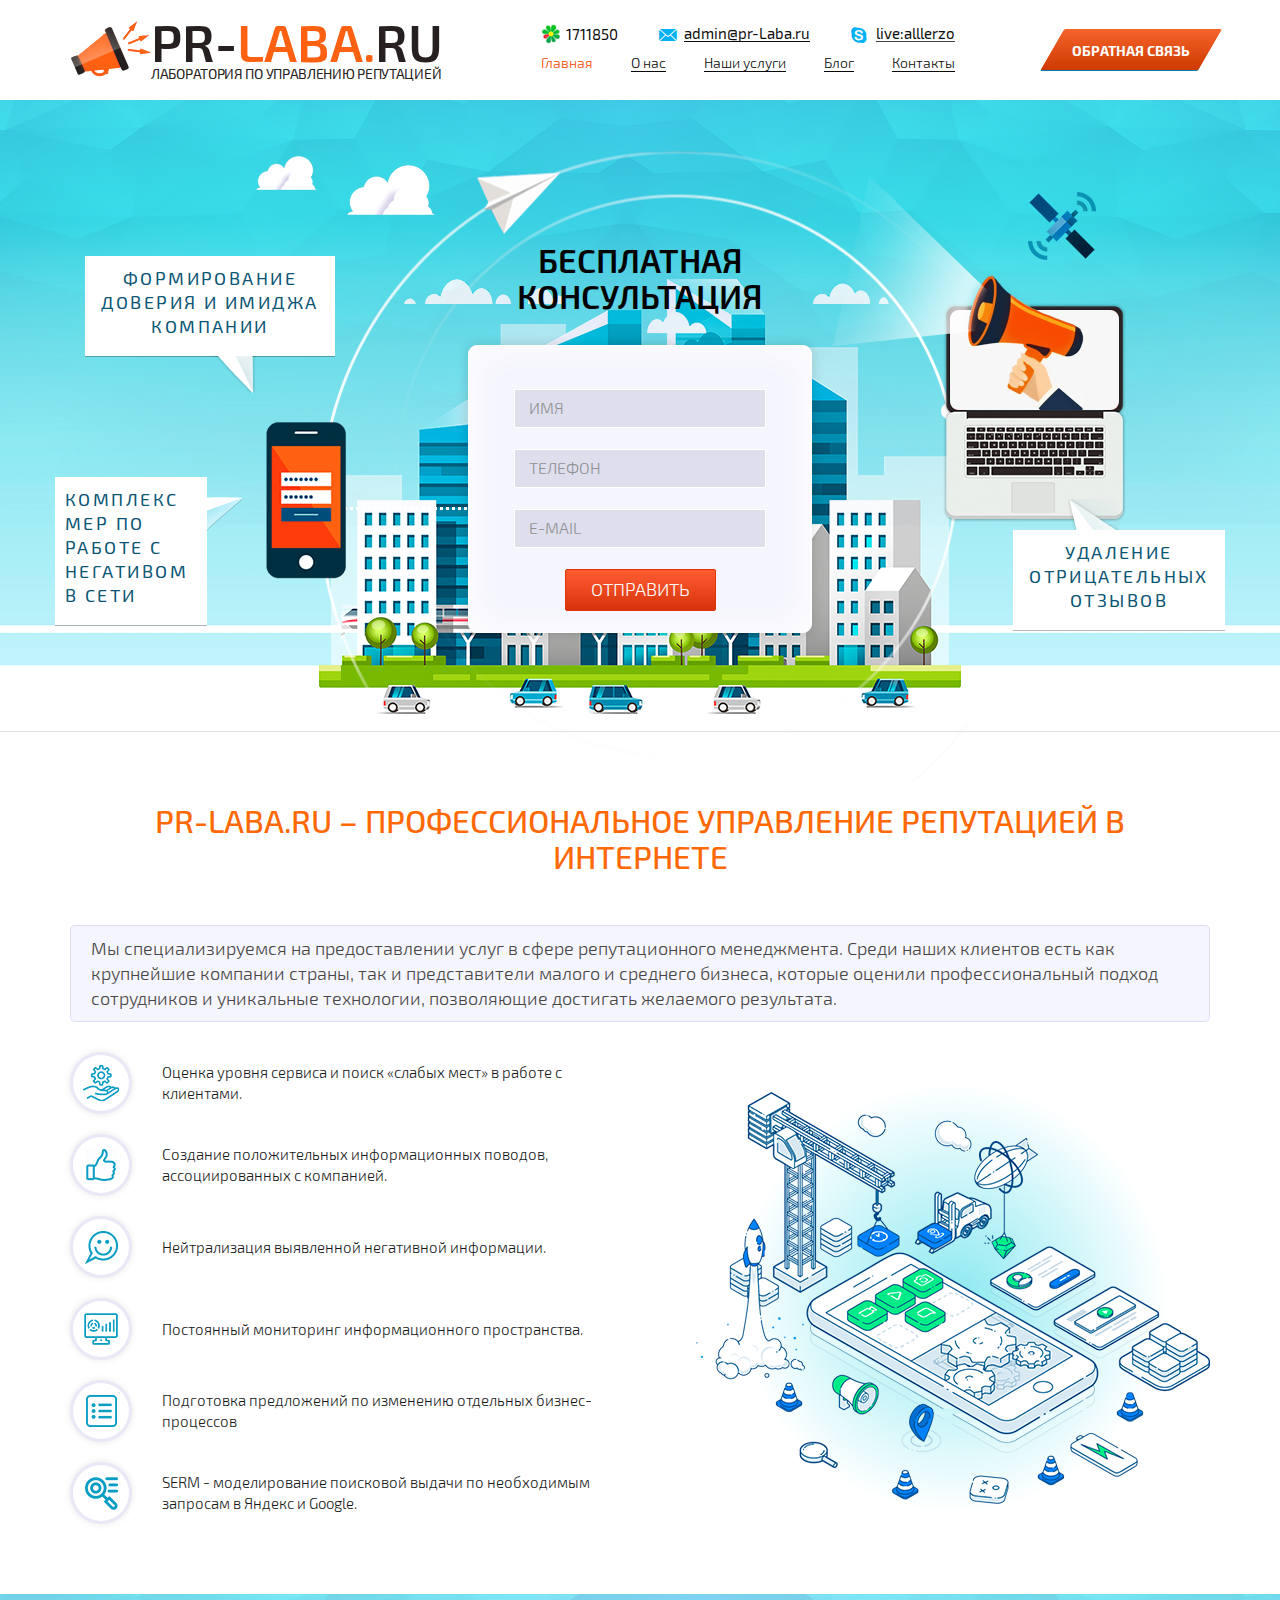
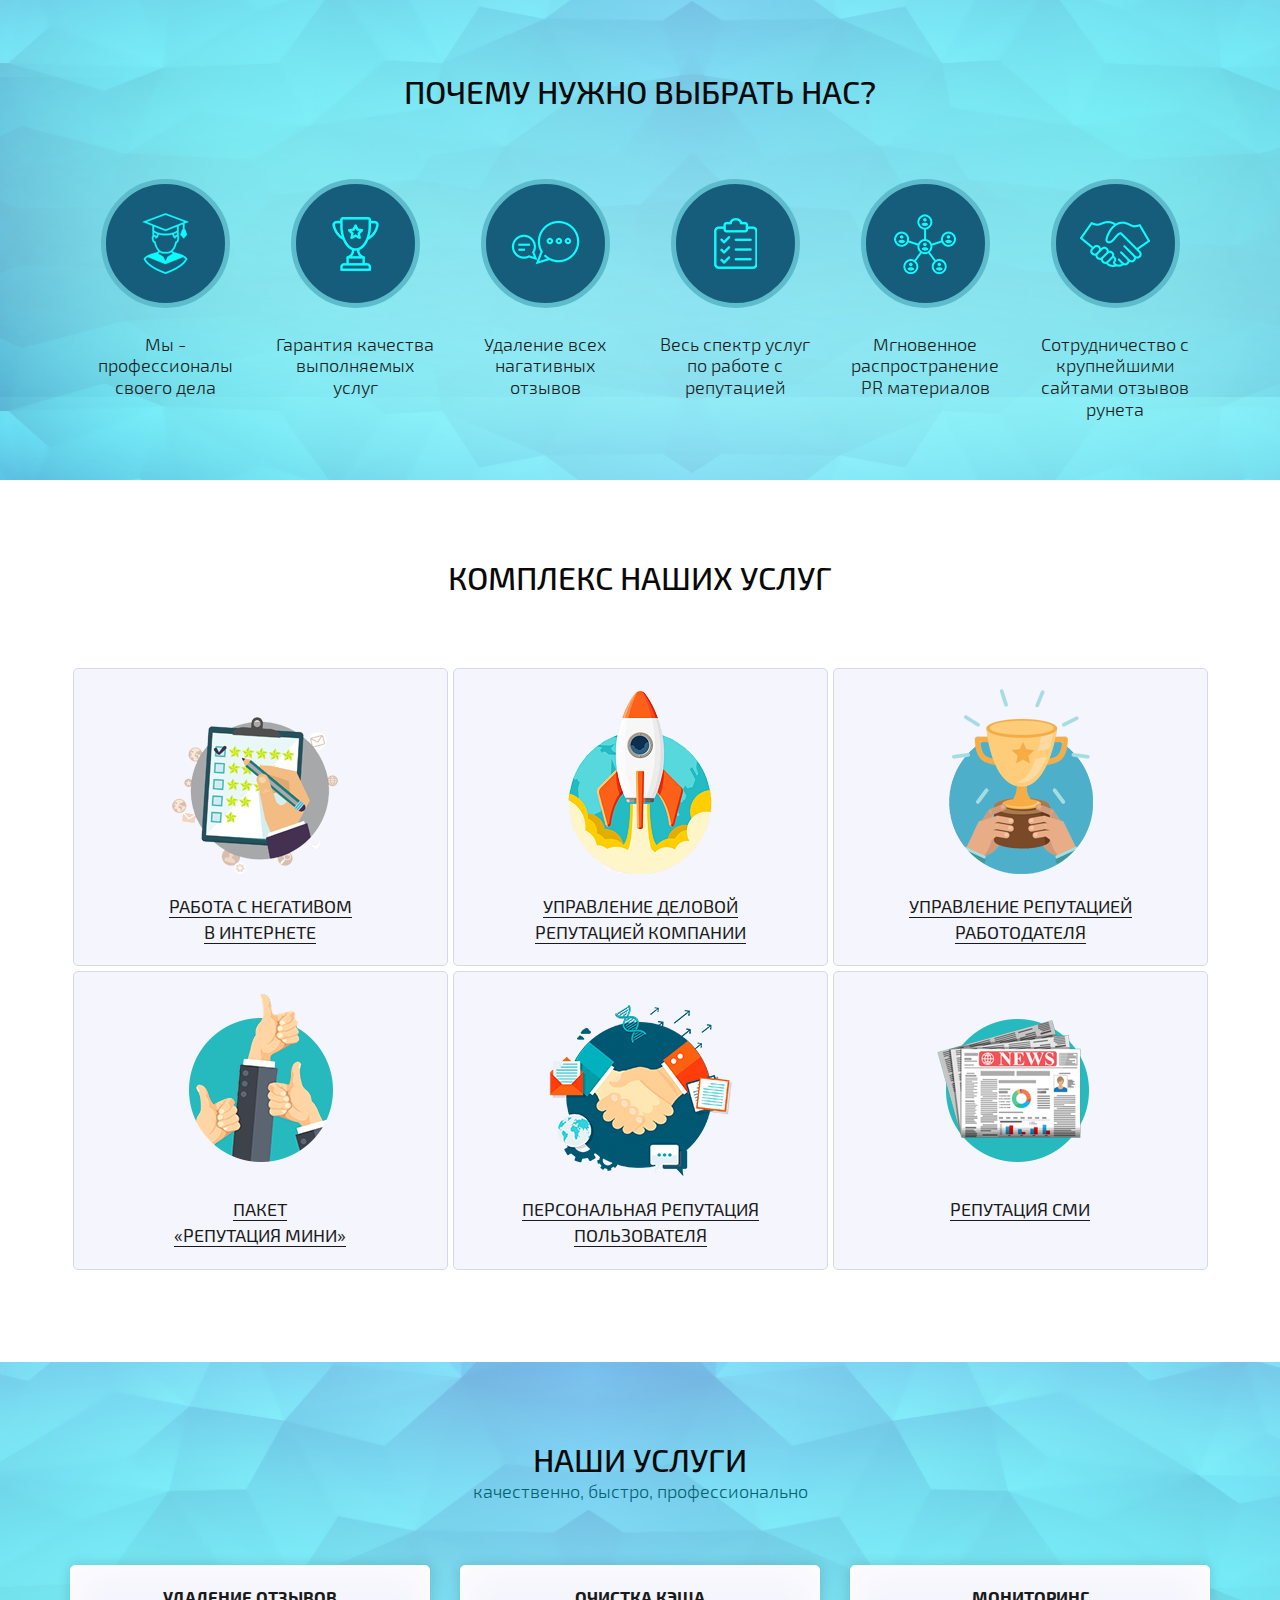
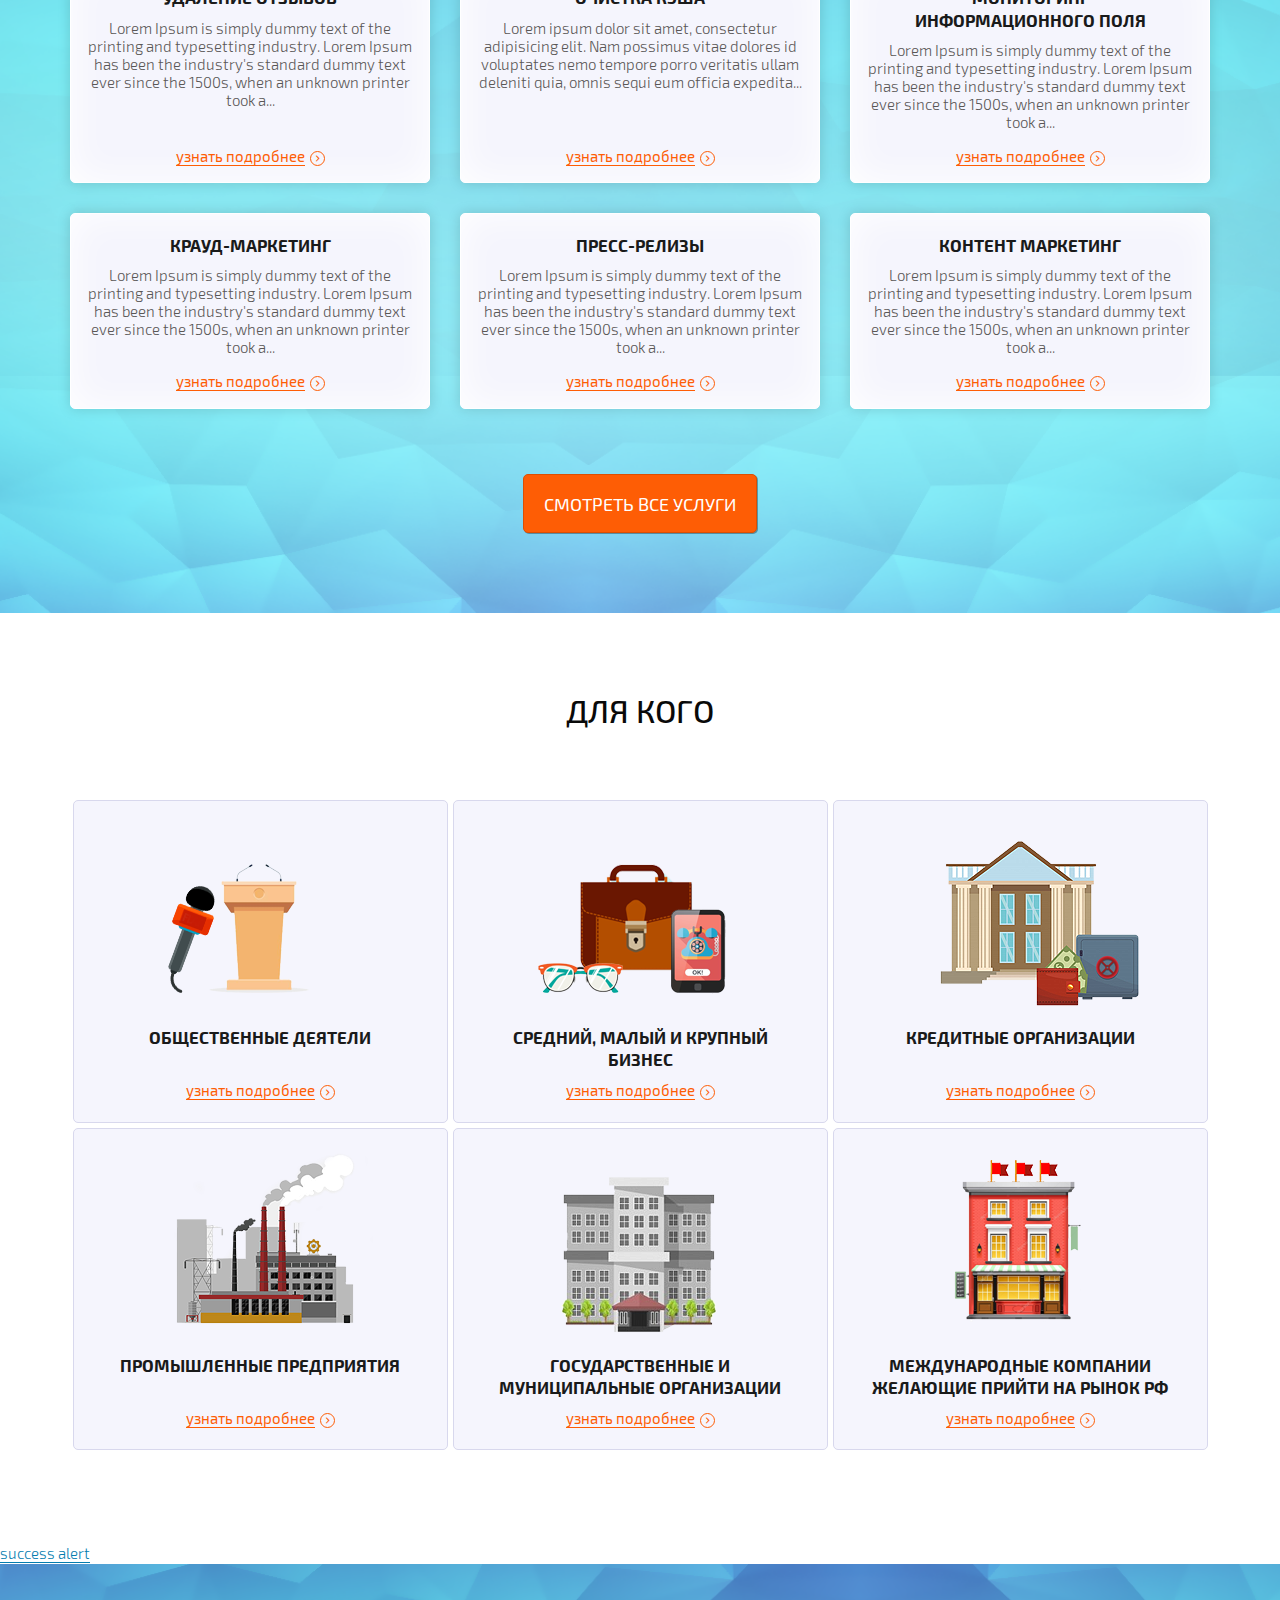
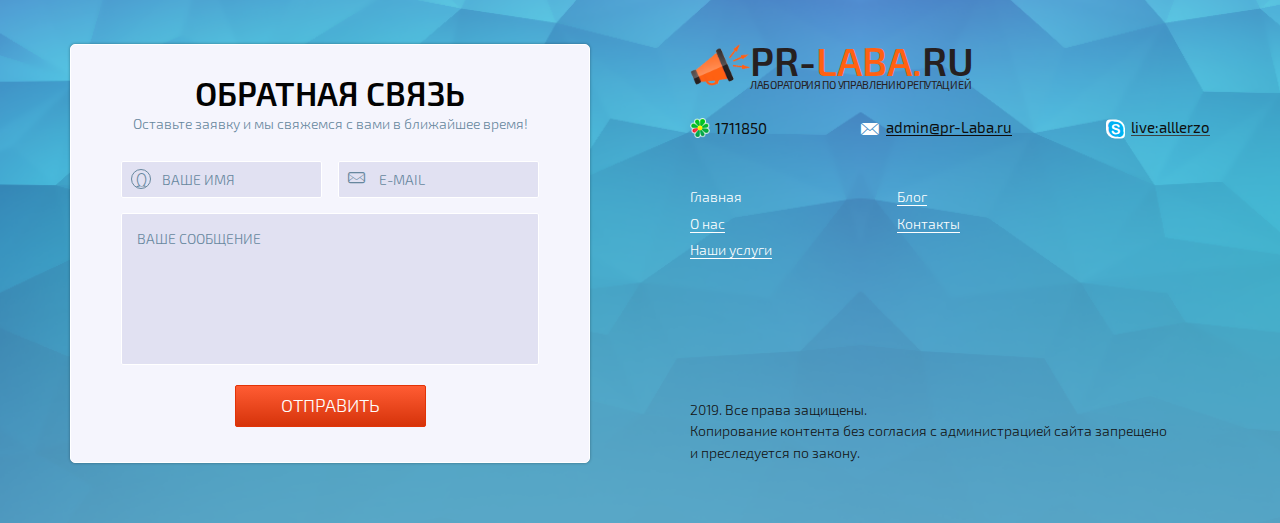
==== commit 81a606de: "06.15_pr_laba__contacts_end" ====
--- a/projt/index.html
+++ b/projt/index.html
@@ -377,11 +377,50 @@
 										<div class="s7-ourServices__link"><a href="#" title="узнать подробнее">узнать подробнее</a></div>
 									</div>
 								</div>
+								<div class="s7-ourServices_items s7-ourServices_items-hidden col-md-6 col-xl-4">
+									<div class="s7-ourServices__item">
+										<h3 class="s7-ourServices__title">КОНТЕНТ МАРКЕТИНГ</h3>
+										<div class="s7-ourServices__text">
+											<p>Lorem Ipsum is simply dummy text of the printing and typesetting industry. Lorem Ipsum has been the industry's standard dummy text ever since the 1500s, when an unknown printer took a galley of type and scrambled it to make a type specimen book.</p>
+										</div>
+										<div class="s7-ourServices__link"><a href="#" title="узнать подробнее">узнать подробнее</a></div>
+									</div>
+								</div>
+								<div class="s7-ourServices_items s7-ourServices_items-hidden col-md-6 col-xl-4">
+									<div class="s7-ourServices__item">
+										<h3 class="s7-ourServices__title">КОНТЕНТ МАРКЕТИНГ</h3>
+										<div class="s7-ourServices__text">
+											<p>Lorem Ipsum is simply dummy text of the printing and typesetting industry. Lorem Ipsum has been the industry's standard dummy text ever since the 1500s, when an unknown printer took a galley of type and scrambled it to make a type specimen book.</p>
+										</div>
+										<div class="s7-ourServices__link"><a href="#" title="узнать подробнее">узнать подробнее</a></div>
+									</div>
+								</div>
+								<div class="s7-ourServices_items s7-ourServices_items-hidden col-md-6 col-xl-4">
+									<div class="s7-ourServices__item">
+										<h3 class="s7-ourServices__title">КОНТЕНТ МАРКЕТИНГ</h3>
+										<div class="s7-ourServices__text">
+											<p>Lorem Ipsum is simply dummy text of the printing and typesetting industry. Lorem Ipsum has been the industry's standard dummy text ever since the 1500s, when an unknown printer took a galley of type and scrambled it to make a type specimen book.</p>
+										</div>
+										<div class="s7-ourServices__link"><a href="#" title="узнать подробнее">узнать подробнее</a></div>
+									</div>
+								</div>
+								<div class="s7-ourServices_items s7-ourServices_items-hidden col-md-6 col-xl-4">
+									<div class="s7-ourServices__item">
+										<h3 class="s7-ourServices__title">КОНТЕНТ МАРКЕТИНГ</h3>
+										<div class="s7-ourServices__text">
+											<p>Lorem Ipsum is simply dummy text of the printing and typesetting industry. Lorem Ipsum has been the industry's standard dummy text ever since the 1500s, when an unknown printer took a galley of type and scrambled it to make a type specimen book.</p>
+										</div>
+										<div class="s7-ourServices__link"><a href="#" title="узнать подробнее">узнать подробнее</a></div>
+									</div>
+								</div>
 							</div>
 						</div>
 
 						<div class="s7-btn">
-							<a href="#">Смотреть все услуги</a>
+							<a href="#">
+								<span class="">Смотреть все услуги</span>
+								<span class="hidden">Cвернуть</span>
+							</a>
 						</div>
 						
 					</div>
--- a/projt/css/style.css
+++ b/projt/css/style.css
@@ -2919,6 +2919,9 @@
 .icon-skype-circled:before {
   content: '\f33a'; }
 
+.col-12.col-lg-9 {
+  outline: 1px solid red; }
+
 .s1-block,
 .s2-block,
 .s3-block,
@@ -2926,7 +2929,9 @@
 .s5-block,
 .s6-block,
 .s7-block,
-.s8-block {
+.s8-block,
+.s9-block,
+.s10-block {
   padding: 50px 0; }
 
 .wrapper {
@@ -2942,7 +2947,8 @@
       -ms-flex-direction: column;
           flex-direction: column;
   width: 100%;
-  height: 100%; }
+  min-height: 100%;
+  overflow: hidden; }
 
 .content {
   -webkit-box-flex: 1;
@@ -2989,14 +2995,16 @@
 
 .tFeedback__icq,
 .tFeedback_envelope,
-.tFeedback_skype {
+.tFeedback_skype,
+.tFeedback__all {
   position: relative;
   margin-bottom: 1rem;
   display: inline;
   margin-left: 25px; }
   .tFeedback__icq:before,
   .tFeedback_envelope:before,
-  .tFeedback_skype:before {
+  .tFeedback_skype:before,
+  .tFeedback__all:before {
     content: '';
     font-family: "fontello-prLaba";
     position: absolute;
@@ -3032,6 +3040,16 @@
     top: 9px;
     color: #00B1F3;
     font-size: 1.6rem; }
+
+.tFeedback__time {
+  color: #0d0d0d; }
+  .tFeedback__time:before {
+    width: 1.8rem;
+    height: 1.8rem;
+    background-image: url("../img/time_logo.png");
+    background-repeat: no-repeat;
+    -webkit-background-size: cover;
+            background-size: cover; }
 
 .bFeedback-wrap {
   margin-bottom: 40px; }
@@ -3130,8 +3148,8 @@
   text-transform: uppercase; }
 
 .s7-ourServices__link {
-  width: 100%;
-  margin-bottom: 20px; }
+  margin-bottom: 15px;
+  width: 100%; }
   .s7-ourServices__link a {
     margin-right: 20px;
     position: relative;
@@ -3150,7 +3168,8 @@
       height: 15px;
       border: 1px solid #fe5d05;
       -webkit-border-radius: 50%;
-              border-radius: 50%; }
+              border-radius: 50%;
+      text-align: center; }
     .s7-ourServices__link a:hover {
       border-bottom: 1px solid transparent; }
 
@@ -3692,7 +3711,6 @@
   color: white;
   font-family: "Exo2Bold-prLaba";
   font-size: 14px;
-  font-weight: 700;
   padding: 10px 20px;
   line-height: 19px;
   -webkit-border-radius: 2px;
@@ -4347,10 +4365,14 @@
 
 .s7-ourServices {
   margin-top: 20px;
-  margin-bottom: 50px; }
+  margin-bottom: 50px;
+  text-align: center; }
 
 .s7-ourServices_items {
   padding: 15px; }
+
+.s7-ourServices_items-hidden {
+  display: none; }
 
 .s7-ourServices__item {
   padding: 0 15px;
@@ -4369,8 +4391,7 @@
   -webkit-border-radius: 5px;
           border-radius: 5px;
   border: 1px solid #ffffff;
-  background-color: #f5f5fd;
-  text-align: center; }
+  background-color: #f5f5fd; }
 
 .s7-ourServices__text {
   -webkit-box-flex: 1;
@@ -4378,9 +4399,256 @@
       -ms-flex-positive: 1;
           flex-grow: 1; }
   .s7-ourServices__text p {
-    text-indent: 15px;
     color: #595756;
     line-height: 18px; }
+
+.s9-actionYou {
+  padding: 15px;
+  position: relative;
+  height: 200px;
+  -webkit-border-radius: 5px;
+          border-radius: 5px;
+  border: 1px solid #4f6b89;
+  background-color: #6885a5;
+  text-align: center;
+  overflow: hidden; }
+
+.s9-actionYou__baner {
+  position: absolute;
+  top: 0;
+  left: 0;
+  right: 0;
+  bottom: 0;
+  width: 100%;
+  height: 100%;
+  z-index: 0; }
+  .s9-actionYou__baner:before {
+    content: '';
+    position: absolute;
+    top: 0;
+    left: 0;
+    right: 0;
+    bottom: 0;
+    background-color: rgba(95, 136, 160, 0.4); }
+  .s9-actionYou__baner img {
+    position: absolute;
+    left: 50%;
+    top: 50%;
+    -webkit-transform: translate(-50%, -50%);
+        -ms-transform: translate(-50%, -50%);
+            transform: translate(-50%, -50%);
+    max-width: none;
+    max-height: 100%;
+    height: 100%; }
+
+.s9-actionYou__bWrap {
+  display: -webkit-box;
+  display: -webkit-flex;
+  display: -ms-flexbox;
+  display: flex;
+  -webkit-box-orient: vertical;
+  -webkit-box-direction: normal;
+  -webkit-flex-direction: column;
+      -ms-flex-direction: column;
+          flex-direction: column;
+  -webkit-box-pack: center;
+  -webkit-justify-content: center;
+      -ms-flex-pack: center;
+          justify-content: center;
+  -webkit-box-align: center;
+  -webkit-align-items: center;
+      -ms-flex-align: center;
+          align-items: center; }
+
+.s9-actionYou__bLeft,
+.s9-actionYou__bCenter,
+.s9-actionYou__bRight {
+  display: -webkit-box;
+  display: -webkit-flex;
+  display: -ms-flexbox;
+  display: flex;
+  -webkit-box-orient: vertical;
+  -webkit-box-direction: normal;
+  -webkit-flex-direction: column;
+      -ms-flex-direction: column;
+          flex-direction: column;
+  -webkit-box-pack: center;
+  -webkit-justify-content: center;
+      -ms-flex-pack: center;
+          justify-content: center;
+  -webkit-box-align: center;
+  -webkit-align-items: center;
+      -ms-flex-align: center;
+          align-items: center; }
+
+.s9-actionYou__bLeft {
+  padding: 15px 0; }
+  .s9-actionYou__bLeft > span:nth-child(1) {
+    display: block;
+    padding: 0px 10px 5px;
+    line-height: 1;
+    background-color: #f7f4f4;
+    color: #fd5105;
+    font-family: "Exo2Bold-prLaba";
+    font-size: 53px;
+    text-transform: uppercase;
+    text-align: center; }
+  .s9-actionYou__bLeft > span:nth-child(2) {
+    display: block;
+    color: #f7f4f4;
+    font-family: "Exo2Bold-prLaba";
+    font-size: 24px;
+    text-transform: uppercase;
+    letter-spacing: 0.62px; }
+
+.s9-actionYou__bCenter {
+  padding: 15px 0;
+  border: 2px solid #49627e;
+  border-left: 0;
+  border-right: 0; }
+  .s9-actionYou__bCenter > h3 {
+    margin: 0;
+    color: #f7f4f4;
+    font-size: 25px;
+    font-family: "Exo2Bold-prLaba";
+    text-transform: uppercase; }
+  .s9-actionYou__bCenter > p {
+    margin: 0;
+    color: #f7f4f4;
+    font-size: 23px;
+    font-family: "Exo2Regular-prLaba";
+    letter-spacing: 1.8px; }
+
+.s9-actionYou__bRight-img {
+  text-align: center;
+  -webkit-border-radius: 7px;
+          border-radius: 7px;
+  overflow: hidden; }
+
+.s10-ourBlog {
+  text-align: left; }
+  .s10-ourBlog h2, .s10-ourBlog h3, .s10-ourBlog h4 {
+    text-align: inherit; }
+  .s10-ourBlog .s7-ourServices__title {
+    margin-bottom: 10px; }
+  .s10-ourBlog time {
+    margin-bottom: 10px;
+    color: #595756;
+    font-size: 1.4rem; }
+
+.s10-ourServices__text p {
+  color: #595756;
+  line-height: 18px; }
+
+.content-top {
+  width: 100%; }
+
+.content-bottom {
+  width: 100%;
+  margin-bottom: 40px;
+  text-align: left; }
+
+.pagination {
+  display: -webkit-box;
+  display: -webkit-flex;
+  display: -ms-flexbox;
+  display: flex;
+  -webkit-flex-wrap: wrap;
+      -ms-flex-wrap: wrap;
+          flex-wrap: wrap;
+  -webkit-box-align: center;
+  -webkit-align-items: center;
+      -ms-flex-align: center;
+          align-items: center; }
+  .pagination:first-of-type li a {
+    margin-left: 0; }
+
+.pagination li a {
+  display: inline-block;
+  padding: .75rem;
+  padding-top: 0.6rem;
+  border: 1px solid transparent;
+  -webkit-border-radius: 50%;
+          border-radius: 50%;
+  color: #a2a2ad;
+  font-family: "Exo2Medium-prLaba";
+  font-size: 2.1rem;
+  text-transform: uppercase;
+  text-align: center; }
+  .pagination li a.acitve {
+    margin: 0 0.7rem;
+    width: 4.4rem;
+    height: 4.4rem;
+    color: #191a1a;
+    background-color: #f5f5fd;
+    border: 0.1rem solid #d8d8ed;
+    cursor: default; }
+    .pagination li a.acitve:hover {
+      color: #191a1a; }
+  .pagination li a:hover {
+    color: #fe5d05; }
+
+.p-property {
+  margin-bottom: 30px;
+  display: -webkit-box;
+  display: -webkit-flex;
+  display: -ms-flexbox;
+  display: flex;
+  -webkit-box-pack: justify;
+  -webkit-justify-content: space-between;
+      -ms-flex-pack: justify;
+          justify-content: space-between;
+  -webkit-box-orient: vertical;
+  -webkit-box-direction: normal;
+  -webkit-flex-direction: column;
+      -ms-flex-direction: column;
+          flex-direction: column; }
+
+.p-property__title {
+  margin-bottom: 20px;
+  color: #030303;
+  font-family: "Exo2Regular-prLaba";
+  font-size: 1.8rem;
+  font-weight: 400;
+  text-transform: uppercase; }
+
+.cFeedback-wrap .tFeedback {
+  -webkit-box-orient: vertical;
+  -webkit-box-direction: normal;
+  -webkit-flex-direction: column;
+      -ms-flex-direction: column;
+          flex-direction: column;
+  -webkit-box-align: start;
+  -webkit-align-items: flex-start;
+      -ms-flex-align: start;
+          align-items: flex-start; }
+
+.cFeedback-wrap .tFeedback__icq,
+.cFeedback-wrap .tFeedback_envelope,
+.cFeedback-wrap .tFeedback_skype,
+.cFeedback-wrap .tFeedback__all {
+  color: #070707;
+  font-family: "Exo2Regular-prLaba";
+  font-size: 2rem;
+  margin-left: 30px; }
+
+.cFeedback-wrap .tFeedback__icq:before,
+.cFeedback-wrap .tFeedback_envelope:before,
+.cFeedback-wrap .tFeedback_skype:before,
+.cFeedback-wrap .tFeedback__time:before {
+  top: 13px; }
+
+.cFeedback-wrap .tFeedback__icq:before {
+  left: -29px; }
+
+.cFeedback-wrap .tFeedback_envelope:before {
+  left: -27px; }
+
+.cFeedback-wrap .tFeedback_skype:before {
+  left: -26px; }
+
+.cFeedback-wrap .tFeedback__time:before {
+  left: -29px; }
 
 .footer {
   width: 100%;
@@ -4561,6 +4829,10 @@
     margin: 20px 0 0; }
   .card-sqr {
     margin: 20px 0; }
+  .s9-actionYou__bCenter {
+    border-bottom: 0; }
+  .s9-actionYou__bLeft {
+    padding: 3px 0; }
   .footer-wrap {
     padding-bottom: 20px; }
   .footer__item:first-of-type {
@@ -4648,6 +4920,55 @@
     margin-bottom: 25px; }
   .s7-ourServices_items {
     padding: 8px 15px; }
+  .s9-actionYou__bCenter > h3 {
+    font-size: 20px; }
+  .s9-actionYou__bCenter > p {
+    font-size: 17px; }
+  .s10-ourBlog .s7-ourServices__item {
+    display: -webkit-box;
+    display: -webkit-flex;
+    display: -ms-flexbox;
+    display: flex;
+    -webkit-box-pack: justify;
+    -webkit-justify-content: space-between;
+        -ms-flex-pack: justify;
+            justify-content: space-between;
+    -webkit-box-align: center;
+    -webkit-align-items: center;
+        -ms-flex-align: center;
+            align-items: center;
+    -webkit-box-orient: horizontal;
+    -webkit-box-direction: normal;
+    -webkit-flex-direction: row;
+        -ms-flex-direction: row;
+            flex-direction: row;
+    -webkit-flex-wrap: wrap;
+        -ms-flex-wrap: wrap;
+            flex-wrap: wrap;
+    width: 100%; }
+  .s10-ourBlog .s7-ourServices__title {
+    margin-bottom: 20px; }
+  .s10-ourBlog .s7-ourServices__link {
+    width: 49%;
+    -webkit-box-ordinal-group: 2;
+    -webkit-order: 1;
+        -ms-flex-order: 1;
+            order: 1;
+    text-align: right; }
+  .s10-ourBlog time {
+    width: 49%;
+    -webkit-box-ordinal-group: 2;
+    -webkit-order: 1;
+        -ms-flex-order: 1;
+            order: 1;
+    font-size: 1.4rem; }
+  .pagination {
+    -webkit-box-pack: center;
+    -webkit-justify-content: center;
+        -ms-flex-pack: center;
+            justify-content: center; }
+  .p-property__title {
+    font-size: 1.5rem; }
   .footer .form-common__title {
     font-size: 24px; }
   .footer-wrap {
@@ -4800,7 +5121,8 @@
     .header__btn span {
       -webkit-transform: skew(0deg);
           -ms-transform: skew(0deg);
-              transform: skew(0deg); }
+              transform: skew(0deg);
+      font-family: "Exo2Regular-prLaba"; }
   .s4-skill__img {
     margin-right: 20px; }
   .s5-competitor {
@@ -4809,6 +5131,17 @@
     margin-top: 0; }
   .card-sqr figure {
     padding: 10px; }
+  .s9-actionYou {
+    padding: 10px; }
+  .s9-actionYou__bLeft > span:nth-child(1) {
+    font-size: 30px; }
+  .s9-actionYou__bCenter > h3 {
+    margin-bottom: 5px; }
+  .s9-actionYou__bCenter > p {
+    font-size: 16px;
+    line-height: 1; }
+  .p-property__main {
+    padding-left: 30px; }
   .form-common_footer {
     padding: 0 10px 20px; }
   .bFeedback-wrap .tFeedback__icq, .bFeedback-wrap .tFeedback_envelope, .bFeedback-wrap .tFeedback_skype {
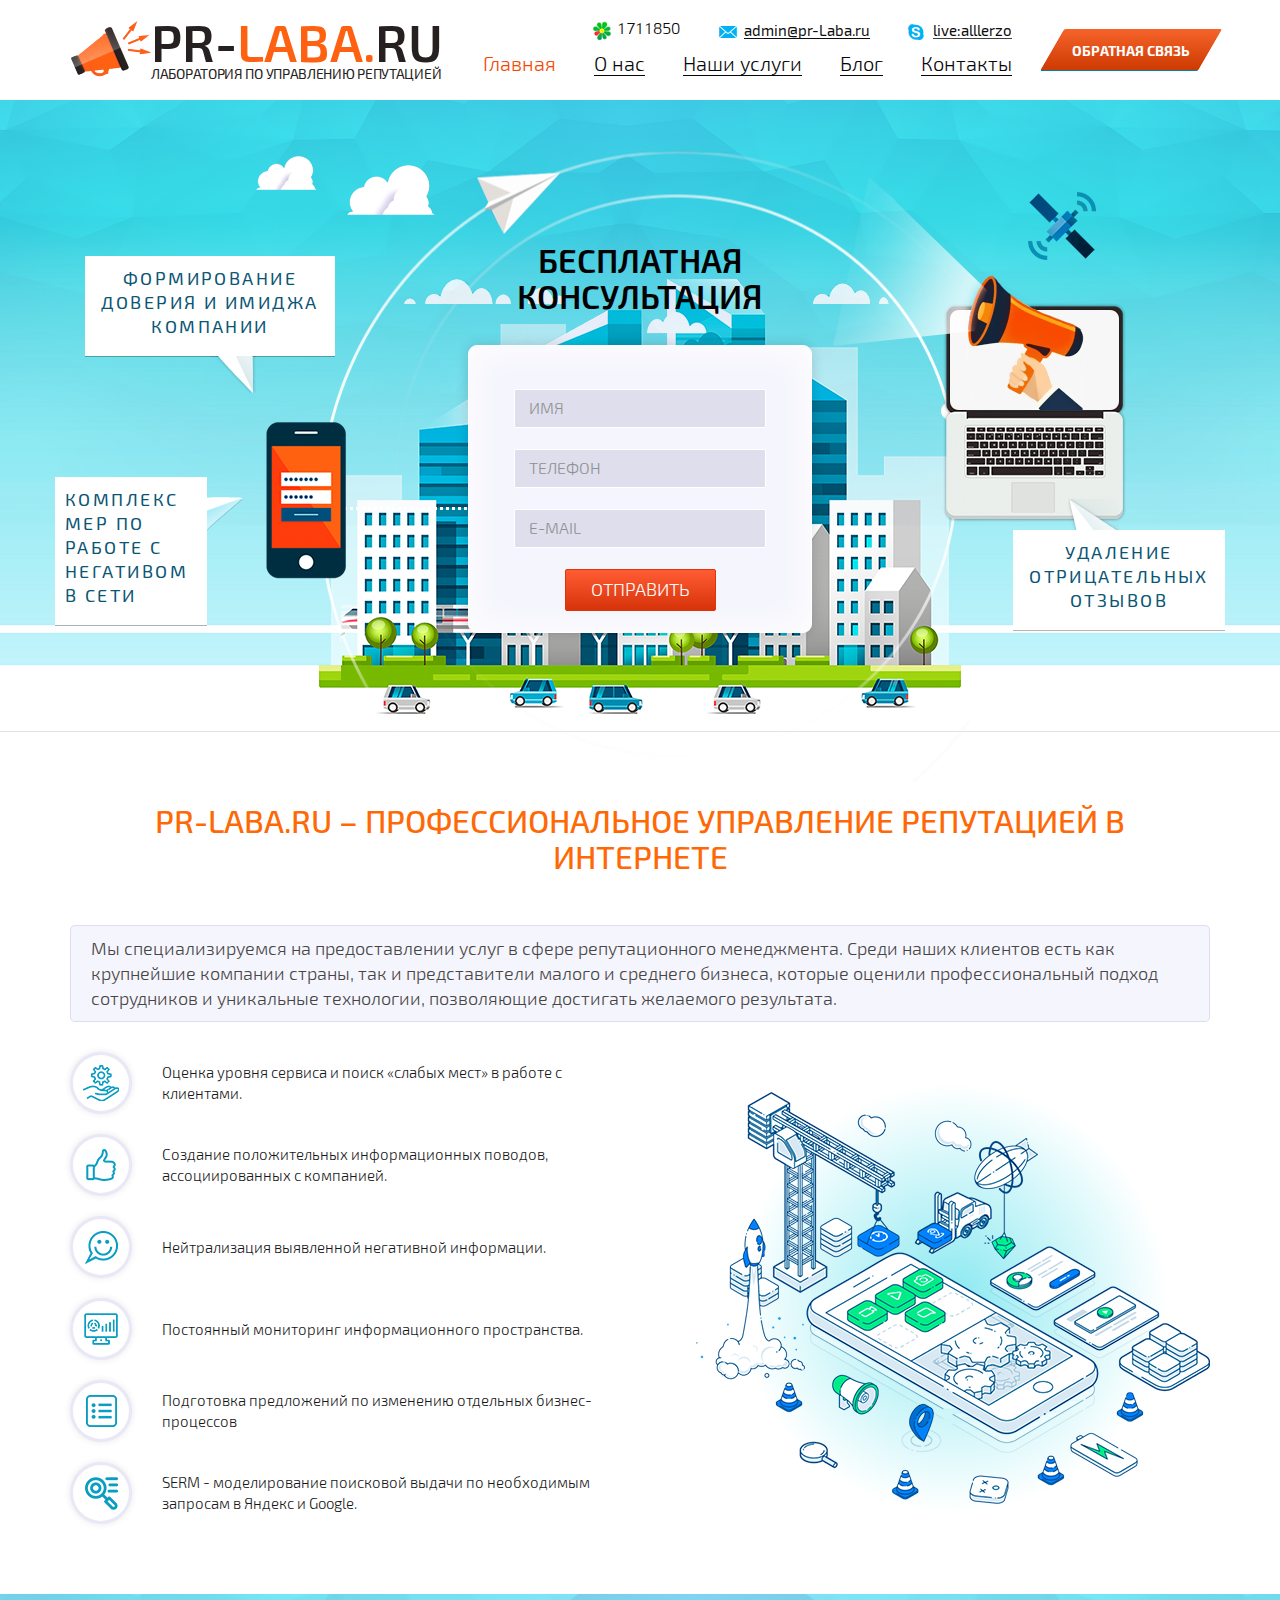
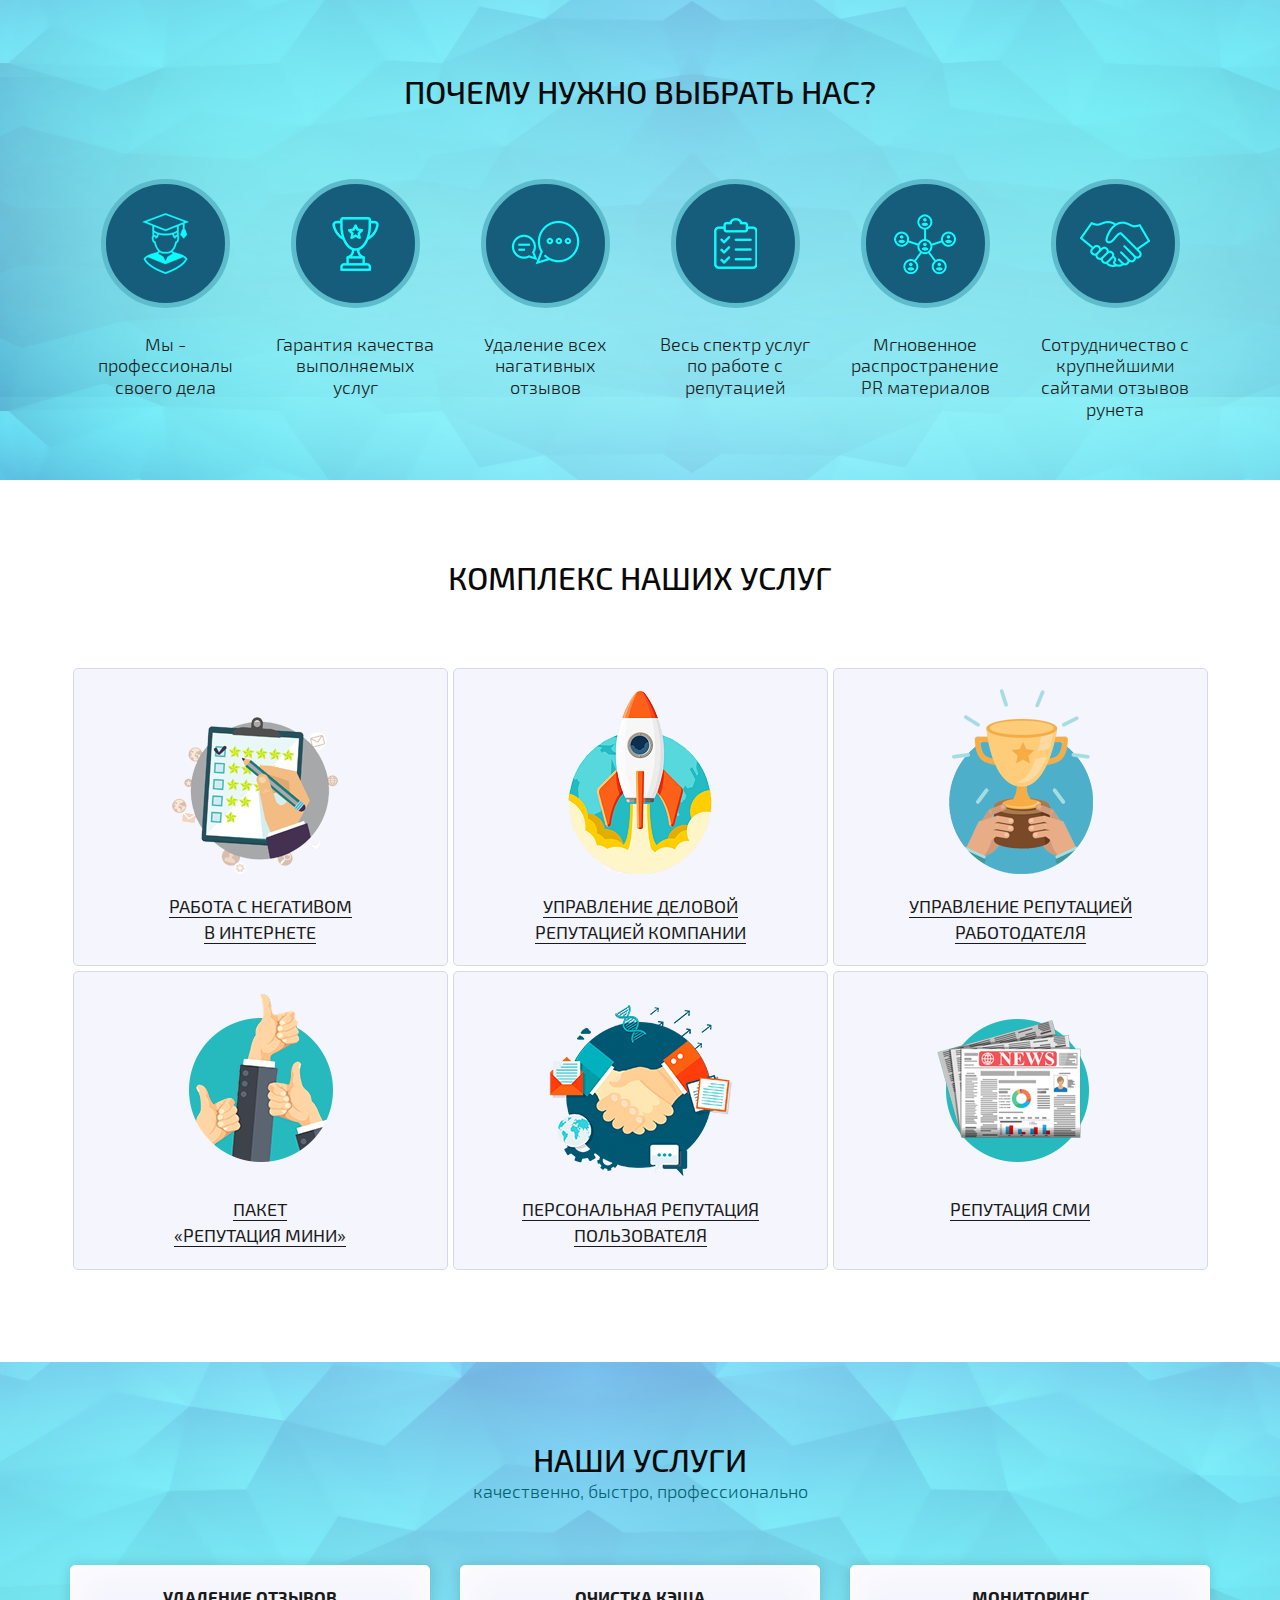
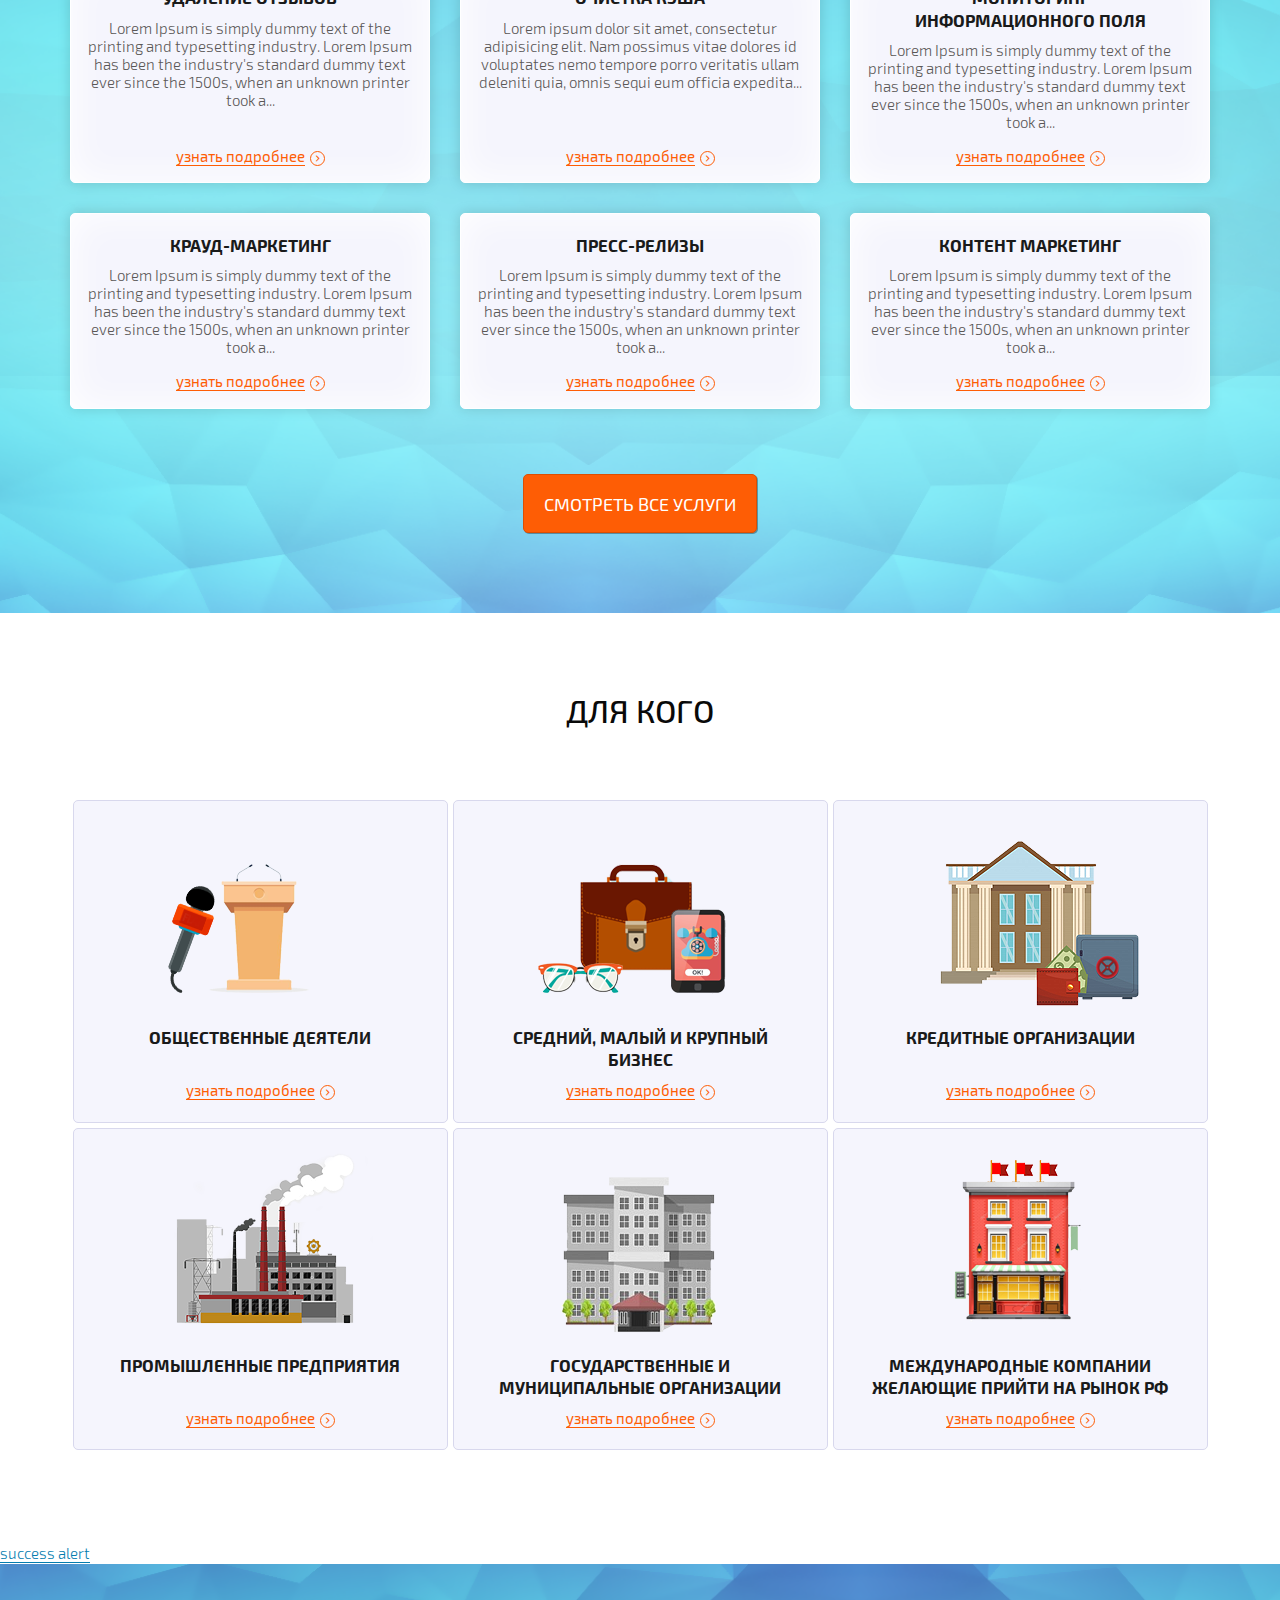
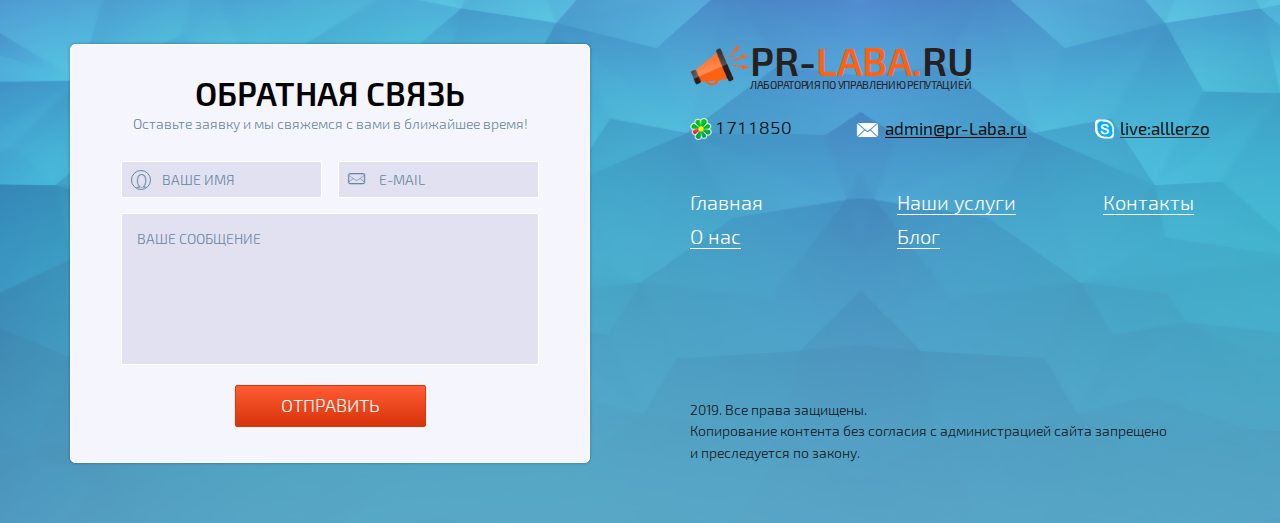
==== commit 43be2932: "06.17_pr-laba__end" ====
--- a/projt/index.html
+++ b/projt/index.html
@@ -42,7 +42,7 @@
 							</a>
 						</div>
 					</div>
-					<div class="header__item d-flex flex-column col-12 col-lg-auto order-2 order-sm-3 align-items-center">
+					<div class="header__item d-flex flex-column col-12 col-lg-auto order-2 order-sm-3 align-items-center align-items-xl-end">
 						<div class="tFeedback-wrap">
 							<div class="tFeedback">
 								<span class="tFeedback__icq">1711850</span>
@@ -92,7 +92,7 @@
 										<div class="AxOyFc">телефон</div>
 									</div>
 									<div class="form-common__input">
-										<input type="email" name="email" required />
+										<input type="text" name="email" required />
 										<div class="AxOyFc">e-mail</div>
 									</div>
 									<div class="form-common__input">
@@ -136,9 +136,7 @@
 												<span class="s4-skill__img">
 													<img src="img/skill-1.png" alt="" />
 												</span>
-												<span class="s4-skill__text">
-													<p>Оценка уровня сервиса и поиск «слабых мест» в работе с клиентами.</p>	
-												</span>
+												<span class="s4-skill__text">Оценка уровня сервиса и поиск «слабых мест» в работе с клиентами.</span>
 											</div>
 										</div>
 										<div class="col-12">
@@ -146,9 +144,7 @@
 												<span class="s4-skill__img">
 													<img src="img/skill-2.png" alt="" />
 												</span>
-												<span class="s4-skill__text">
-													<p>Создание положительных информационных поводов, ассоциированных с компанией.</p>	
-												</span>
+												<span class="s4-skill__text">Создание положительных информационных поводов, ассоциированных с компанией.</span>
 											</div>
 										</div>
 										<div class="col-12">
@@ -156,9 +152,7 @@
 												<span class="s4-skill__img">
 													<img src="img/skill-3.png" alt="" />
 												</span>
-												<span class="s4-skill__text">
-													<p>Нейтрализация выявленной негативной информации.</p>	
-												</span>
+												<span class="s4-skill__text">Нейтрализация выявленной негативной информации.</span>
 											</div>
 										</div>
 										<div class="col-12">
@@ -166,9 +160,7 @@
 												<span class="s4-skill__img">
 													<img src="img/skill-4.png" alt="" />
 												</span>
-												<span class="s4-skill__text">
-													<p>Постоянный мониторинг информационного пространства.</p>	
-												</span>
+												<span class="s4-skill__text">Постоянный мониторинг информационного пространства.</span>
 											</div>
 										</div>
 										<div class="col-12">
@@ -176,9 +168,7 @@
 												<span class="s4-skill__img">
 													<img src="img/skill-5.png" alt="" />
 												</span>
-												<span class="s4-skill__text">
-													<p>Подготовка предложений по изменению отдельных бизнес-процессов</p>	
-												</span>
+												<span class="s4-skill__text">Подготовка предложений по изменению отдельных бизнес-процессов</span>
 											</div>
 										</div>
 										<div class="col-12">
@@ -186,9 +176,7 @@
 												<span class="s4-skill__img">
 													<img src="img/skill-6.png" alt="" />
 												</span>
-												<span class="s4-skill__text">
-													<p>SERM - моделирование поисковой выдачи по необходимым запросам в Яндекс и Google.</p>	
-												</span>
+												<span class="s4-skill__text">SERM - моделирование поисковой выдачи по необходимым запросам в Яндекс и Google.</span>
 											</div>
 										</div>
 									</div>
@@ -323,95 +311,142 @@
 						<div class="s7-ourServices col-12">
 							<div class="row ">
 								<div class="s7-ourServices_items col-md-6 col-xl-4">
-									<div class="s7-ourServices__item">
+									<a href="#" class="s7-ourServices__item" title="УДАЛЕНИЕ ОТЗЫВОВ">
 										<h3 class="s7-ourServices__title">УДАЛЕНИЕ ОТЗЫВОВ</h3>
 										<div class="s7-ourServices__text">
 											<p>Lorem Ipsum is simply dummy text of the printing and typesetting industry. Lorem Ipsum has been the industry's standard dummy text ever since the 1500s, when an unknown printer took a galley of type and scrambled it to make a type specimen book.</p>
 											<p>Lorem Ipsum is simply dummy text of the printing and typesetting industry. Lorem Ipsum has been the industry's standard dummy text ever since the 1500s, when an unknown printer took a galley of type and scrambled it to make a type specimen book.</p>
 										</div>
-										<div class="s7-ourServices__link"><a href="#" title="узнать подробнее">узнать подробнее</a></div>
-									</div>
+										<div class="s7-ourServices__link"><span>узнать подробнее</span></div>
+									</a>
 								</div>
 								<div class="s7-ourServices_items col-md-6 col-xl-4">
-									<div class="s7-ourServices__item">
+									<a href="#" class="s7-ourServices__item" title="ОЧИСТКА КЭША">
 										<h3 class="s7-ourServices__title">ОЧИСТКА КЭША</h3>
 										<div class="s7-ourServices__text">
 											<p>Lorem ipsum dolor sit amet, consectetur adipisicing elit. Nam possimus vitae dolores id voluptates nemo tempore porro veritatis ullam deleniti quia, omnis sequi eum officia expedita commodi, suscipit nostrum minima.</p>
 										</div>
-										<div class="s7-ourServices__link"><a href="#" title="узнать подробнее">узнать подробнее</a></div>
-									</div>
+										<div class="s7-ourServices__link"><span>узнать подробнее</span></div>
+									</a>
 								</div>
 								<div class="s7-ourServices_items col-md-6 col-xl-4">
-									<div class="s7-ourServices__item">
+									<a href="#" class="s7-ourServices__item" title="МОНИТОРИНГ ИНФОРМАЦИОННОГО ПОЛЯ">
 										<h3 class="s7-ourServices__title">МОНИТОРИНГ <br />ИНФОРМАЦИОННОГО ПОЛЯ</h3>
 										<div class="s7-ourServices__text">
 											<p>Lorem Ipsum is simply dummy text of the printing and typesetting industry. Lorem Ipsum has been the industry's standard dummy text ever since the 1500s, when an unknown printer took a galley of type and scrambled it to make a type specimen book.</p>
 										</div>
-										<div class="s7-ourServices__link"><a href="#" title="узнать подробнее">узнать подробнее</a></div>
-									</div>
+										<div class="s7-ourServices__link"><span>узнать подробнее</span></div>
+									</a>
 								</div>
 								<div class="s7-ourServices_items col-md-6 col-xl-4">
-									<div class="s7-ourServices__item">
+									<a href="#" class="s7-ourServices__item" title="КРАУД-МАРКЕТИНГ">
 										<h3 class="s7-ourServices__title">КРАУД-МАРКЕТИНГ</h3>
 										<div class="s7-ourServices__text">
 											<p>Lorem Ipsum is simply dummy text of the printing and typesetting industry. Lorem Ipsum has been the industry's standard dummy text ever since the 1500s, when an unknown printer took a galley of type and scrambled it to make a type specimen book.</p>
 										</div>
-										<div class="s7-ourServices__link"><a href="#" title="узнать подробнее">узнать подробнее</a></div>
-									</div>
+										<div class="s7-ourServices__link"><span>узнать подробнее</span></div>
+									</a>
 								</div>
 								<div class="s7-ourServices_items col-md-6 col-xl-4">
-									<div class="s7-ourServices__item">
+									<a href="#" class="s7-ourServices__item" title="ПРЕСС-РЕЛИЗЫ">
 										<h3 class="s7-ourServices__title">ПРЕСС-РЕЛИЗЫ</h3>
 										<div class="s7-ourServices__text">
 											<p>Lorem Ipsum is simply dummy text of the printing and typesetting industry. Lorem Ipsum has been the industry's standard dummy text ever since the 1500s, when an unknown printer took a galley of type and scrambled it to make a type specimen book.</p>
 										</div>
-										<div class="s7-ourServices__link"><a href="#" title="узнать подробнее">узнать подробнее</a></div>
-									</div>
+										<div class="s7-ourServices__link"><span>узнать подробнее</span></div>
+									</a>
 								</div>
 								<div class="s7-ourServices_items col-md-6 col-xl-4">
-									<div class="s7-ourServices__item">
+									<a href="#" class="s7-ourServices__item" title="КОНТЕНТ МАРКЕТИНГ">
 										<h3 class="s7-ourServices__title">КОНТЕНТ МАРКЕТИНГ</h3>
 										<div class="s7-ourServices__text">
 											<p>Lorem Ipsum is simply dummy text of the printing and typesetting industry. Lorem Ipsum has been the industry's standard dummy text ever since the 1500s, when an unknown printer took a galley of type and scrambled it to make a type specimen book.</p>
 										</div>
-										<div class="s7-ourServices__link"><a href="#" title="узнать подробнее">узнать подробнее</a></div>
-									</div>
-								</div>
-								<div class="s7-ourServices_items s7-ourServices_items-hidden col-md-6 col-xl-4">
-									<div class="s7-ourServices__item">
-										<h3 class="s7-ourServices__title">КОНТЕНТ МАРКЕТИНГ</h3>
-										<div class="s7-ourServices__text">
-											<p>Lorem Ipsum is simply dummy text of the printing and typesetting industry. Lorem Ipsum has been the industry's standard dummy text ever since the 1500s, when an unknown printer took a galley of type and scrambled it to make a type specimen book.</p>
-										</div>
-										<div class="s7-ourServices__link"><a href="#" title="узнать подробнее">узнать подробнее</a></div>
-									</div>
-								</div>
-								<div class="s7-ourServices_items s7-ourServices_items-hidden col-md-6 col-xl-4">
-									<div class="s7-ourServices__item">
-										<h3 class="s7-ourServices__title">КОНТЕНТ МАРКЕТИНГ</h3>
-										<div class="s7-ourServices__text">
-											<p>Lorem Ipsum is simply dummy text of the printing and typesetting industry. Lorem Ipsum has been the industry's standard dummy text ever since the 1500s, when an unknown printer took a galley of type and scrambled it to make a type specimen book.</p>
-										</div>
-										<div class="s7-ourServices__link"><a href="#" title="узнать подробнее">узнать подробнее</a></div>
-									</div>
-								</div>
-								<div class="s7-ourServices_items s7-ourServices_items-hidden col-md-6 col-xl-4">
-									<div class="s7-ourServices__item">
-										<h3 class="s7-ourServices__title">КОНТЕНТ МАРКЕТИНГ</h3>
-										<div class="s7-ourServices__text">
-											<p>Lorem Ipsum is simply dummy text of the printing and typesetting industry. Lorem Ipsum has been the industry's standard dummy text ever since the 1500s, when an unknown printer took a galley of type and scrambled it to make a type specimen book.</p>
-										</div>
-										<div class="s7-ourServices__link"><a href="#" title="узнать подробнее">узнать подробнее</a></div>
-									</div>
-								</div>
-								<div class="s7-ourServices_items s7-ourServices_items-hidden col-md-6 col-xl-4">
-									<div class="s7-ourServices__item">
-										<h3 class="s7-ourServices__title">КОНТЕНТ МАРКЕТИНГ</h3>
-										<div class="s7-ourServices__text">
-											<p>Lorem Ipsum is simply dummy text of the printing and typesetting industry. Lorem Ipsum has been the industry's standard dummy text ever since the 1500s, when an unknown printer took a galley of type and scrambled it to make a type specimen book.</p>
-										</div>
-										<div class="s7-ourServices__link"><a href="#" title="узнать подробнее">узнать подробнее</a></div>
-									</div>
+										<div class="s7-ourServices__link"><span>узнать подробнее</span></div>
+									</a>
+								</div>
+
+								
+								<div class="s7-ourServices_items s7-ourServices_items-hidden col-md-6 col-xl-4">
+									<a href="#" class="s7-ourServices__item" title="">
+										<h3 class="s7-ourServices__title">ПУБЛИКАЦИИ В СМИ</h3>
+										<div class="s7-ourServices__text">
+											<p>Lorem Ipsum is simply dummy text of the printing and typesetting industry. Lorem Ipsum has been the industry's standard dummy text ever since the 1500s, when an unknown...</p>
+										</div>
+										<div class="s7-ourServices__link"><span>узнать подробнее</span></div>
+									</a>
+								</div>
+								<div class="s7-ourServices_items s7-ourServices_items-hidden col-md-6 col-xl-4">
+									<a href="#" class="s7-ourServices__item" title="">
+										<h3 class="s7-ourServices__title">ВЕДЕНИЕ КОРПОРАТИВНЫХ И БИЗНЕС-БЛОГОВ</h3>
+										<div class="s7-ourServices__text">
+											<p>Lorem Ipsum is simply dummy text of the printing and typesetting industry. Lorem Ipsum has been the industry's standard dummy text ever since the 1500s, when an unknown...</p>
+										</div>
+										<div class="s7-ourServices__link"><span>узнать подробнее</span></div>
+									</a>
+								</div>
+								<div class="s7-ourServices_items s7-ourServices_items-hidden col-md-6 col-xl-4">
+									<a href="#" class="s7-ourServices__item" title="">
+										<h3 class="s7-ourServices__title">ВЕДЕНИЕ АВТОРСКОЙ КОЛОНКИ НА НОВОСТНОМ РЕСУРСЕ</h3>
+										<div class="s7-ourServices__text">
+											<p>Lorem Ipsum is simply dummy text of the printing and typesetting industry. Lorem Ipsum has been the industry's standard dummy text ever since the 1500s, when an unknown...</p>
+										</div>
+										<div class="s7-ourServices__link"><span>узнать подробнее</span></div>
+									</a>
+								</div>
+								<div class="s7-ourServices_items s7-ourServices_items-hidden col-md-6 col-xl-4">
+									<a href="#" class="s7-ourServices__item" title="">
+										<h3 class="s7-ourServices__title">МОДЕЛИРОВАНИЕ ТОПА (SERM)</h3>
+										<div class="s7-ourServices__text">
+											<p>Lorem Ipsum is simply dummy text of the printing and typesetting industry. Lorem Ipsum has been the industry's standard dummy text ever since the 1500s, when an unknown...</p>
+										</div>
+										<div class="s7-ourServices__link"><span>узнать подробнее</span></div>
+									</a>
+								</div>
+								<div class="s7-ourServices_items s7-ourServices_items-hidden col-md-6 col-xl-4">
+									<a href="#" class="s7-ourServices__item" title="">
+										<h3 class="s7-ourServices__title">КОНТРОЛЬ САЙТОВ С ОТЗЫВАМИ</h3>
+										<div class="s7-ourServices__text">
+											<p>Lorem Ipsum is simply dummy text of the printing and typesetting industry. Lorem Ipsum has been the industry's standard dummy text ever since the 1500s, when an unknown...</p>
+										</div>
+										<div class="s7-ourServices__link"><span>узнать подробнее</span></div>
+									</a>
+								</div>
+								<div class="s7-ourServices_items s7-ourServices_items-hidden col-md-6 col-xl-4">
+									<a href="#" class="s7-ourServices__item" title="">
+										<h3 class="s7-ourServices__title">ВЕДЕНИЕ СОЦСЕТЕЙ</h3>
+										<div class="s7-ourServices__text">
+											<p>Lorem Ipsum is simply dummy text of the printing and typesetting industry. Lorem Ipsum has been the industry's standard dummy text ever since the 1500s, when an unknown...</p>
+										</div>
+										<div class="s7-ourServices__link"><span>узнать подробнее</span></div>
+									</a>
+								</div>
+								<div class="s7-ourServices_items s7-ourServices_items-hidden col-md-6 col-xl-4">
+									<a href="#" class="s7-ourServices__item" title="">
+										<h3 class="s7-ourServices__title">РАБОТА С ВИКИПЕДИЕЙ</h3>
+										<div class="s7-ourServices__text">
+											<p>Lorem Ipsum is simply dummy text of the printing and typesetting industry. Lorem Ipsum has been the industry's standard dummy text ever since the 1500s, when an unknown...</p>
+										</div>
+										<div class="s7-ourServices__link"><span>узнать подробнее</span></div>
+									</a>
+								</div>
+								<div class="s7-ourServices_items s7-ourServices_items-hidden col-md-6 col-xl-4">
+									<a href="#" class="s7-ourServices__item" title="">
+										<h3 class="s7-ourServices__title">КАК УДАЛИТЬ ФОТО В ИНТЕРНЕТЕ</h3>
+										<div class="s7-ourServices__text">
+											<p>Lorem Ipsum is simply dummy text of the printing and typesetting industry. Lorem Ipsum has been the industry's standard dummy text ever since the 1500s, when an unknown...</p>
+										</div>
+										<div class="s7-ourServices__link"><span>узнать подробнее</span></div>
+									</a>
+								</div>
+								<div class="s7-ourServices_items s7-ourServices_items-hidden col-md-6 col-xl-4">
+									<a href="#" class="s7-ourServices__item" title="">
+										<h3 class="s7-ourServices__title">КАК УДАЛИТЬ ВИДЕО В ИНТЕРНЕТЕ</h3>
+										<div class="s7-ourServices__text">
+											<p>Lorem Ipsum is simply dummy text of the printing and typesetting industry. Lorem Ipsum has been the industry's standard dummy text ever since the 1500s, when an unknown...</p>
+										</div>
+										<div class="s7-ourServices__link"><span>узнать подробнее</span></div>
+									</a>
 								</div>
 							</div>
 						</div>
--- a/projt/css/style.css
+++ b/projt/css/style.css
@@ -4,6 +4,13 @@
   src: url("../fonts/WebFonts/fontello.eot?78143218#iefix") format("embedded-opentype"), url("../fonts/WebFonts/fontello.woff2?78143218") format("woff2"), url("../fonts/WebFonts/fontello.woff?78143218") format("woff"), url("../fonts/WebFonts/fontello.ttf?78143218") format("truetype"), url("../fonts/WebFonts/fontello.svg?78143218#fontello") format("svg");
   font-weight: normal;
   font-style: normal; }
+
+@font-face {
+  font-family: "ElektraLightPro-prLaba";
+  src: url("../fonts/ElektraLightPro/ElektraLightPro.eot");
+  src: url("../fonts/ElektraLightPro/ElektraLightPro.eot?#iefix") format("embedded-opentype"), url("../fonts/ElektraLightPro/ElektraLightPro.woff") format("woff"), url("../fonts/ElektraLightPro/ElektraLightPro.ttf") format("truetype");
+  font-style: normal;
+  font-weight: normal; }
 
 @font-face {
   font-family: "Exo2Light-prLaba";
@@ -2729,7 +2736,7 @@
   border: 1px solid #ffffff; }
   input:focus {
     outline: 0;
-    border: 1px solid #bf133c; }
+    border-color: #bf133c; }
 
 textarea {
   border: 1px solid #ffffff;
@@ -2919,8 +2926,198 @@
 .icon-skype-circled:before {
   content: '\f33a'; }
 
-.col-12.col-lg-9 {
-  outline: 1px solid red; }
+@-webkit-keyframes flash {
+  from,
+  50%,
+  to {
+    opacity: 1; }
+  25%,
+  75% {
+    opacity: 0; } }
+
+@keyframes flash {
+  from,
+  50%,
+  to {
+    opacity: 1; }
+  25%,
+  75% {
+    opacity: 0; } }
+
+.flash {
+  -webkit-animation-name: flash;
+  animation-name: flash; }
+
+@-webkit-keyframes swing {
+  20% {
+    -webkit-transform: rotate3d(0, 0, 1, 15deg);
+    transform: rotate3d(0, 0, 1, 15deg); }
+  40% {
+    -webkit-transform: rotate3d(0, 0, 1, -10deg);
+    transform: rotate3d(0, 0, 1, -10deg); }
+  60% {
+    -webkit-transform: rotate3d(0, 0, 1, 5deg);
+    transform: rotate3d(0, 0, 1, 5deg); }
+  80% {
+    -webkit-transform: rotate3d(0, 0, 1, -5deg);
+    transform: rotate3d(0, 0, 1, -5deg); }
+  to {
+    -webkit-transform: rotate3d(0, 0, 1, 0deg);
+    transform: rotate3d(0, 0, 1, 0deg); } }
+
+@keyframes swing {
+  20% {
+    -webkit-transform: rotate3d(0, 0, 1, 15deg);
+    transform: rotate3d(0, 0, 1, 15deg); }
+  40% {
+    -webkit-transform: rotate3d(0, 0, 1, -10deg);
+    transform: rotate3d(0, 0, 1, -10deg); }
+  60% {
+    -webkit-transform: rotate3d(0, 0, 1, 5deg);
+    transform: rotate3d(0, 0, 1, 5deg); }
+  80% {
+    -webkit-transform: rotate3d(0, 0, 1, -5deg);
+    transform: rotate3d(0, 0, 1, -5deg); }
+  to {
+    -webkit-transform: rotate3d(0, 0, 1, 0deg);
+            transform: rotate3d(0, 0, 1, 0deg); } }
+
+.swing {
+  -webkit-transform-origin: top center;
+      -ms-transform-origin: top center;
+          transform-origin: top center;
+  -webkit-animation-name: swing;
+          animation-name: swing; }
+
+@-webkit-keyframes minmax {
+  0% {
+    -webkit-transform: scale(1);
+            transform: scale(1);
+    -webkit-animation-timing-function: ease-out;
+            animation-timing-function: ease-out; }
+  55% {
+    -webkit-transform: scale(1);
+            transform: scale(1);
+    -webkit-animation-timing-function: ease-out;
+            animation-timing-function: ease-out; }
+  65% {
+    -webkit-transform: scale(1.05);
+            transform: scale(1.05);
+    -webkit-animation-timing-function: ease-in;
+            animation-timing-function: ease-in; }
+  75% {
+    -webkit-transform: scale(1);
+            transform: scale(1);
+    -webkit-animation-timing-function: ease-in;
+            animation-timing-function: ease-in; }
+  85% {
+    -webkit-transform: scale(1.05);
+            transform: scale(1.05); }
+  95% {
+    -webkit-transform: scale(1);
+            transform: scale(1); }
+  100% {
+    -webkit-transform: scale(1);
+            transform: scale(1); } }
+
+@keyframes minmax {
+  0% {
+    -webkit-transform: scale(1);
+            transform: scale(1);
+    -webkit-animation-timing-function: ease-out;
+            animation-timing-function: ease-out; }
+  55% {
+    -webkit-transform: scale(1);
+            transform: scale(1);
+    -webkit-animation-timing-function: ease-out;
+            animation-timing-function: ease-out; }
+  65% {
+    -webkit-transform: scale(1.05);
+            transform: scale(1.05);
+    -webkit-animation-timing-function: ease-in;
+            animation-timing-function: ease-in; }
+  75% {
+    -webkit-transform: scale(1);
+            transform: scale(1);
+    -webkit-animation-timing-function: ease-in;
+            animation-timing-function: ease-in; }
+  85% {
+    -webkit-transform: scale(1.05);
+            transform: scale(1.05); }
+  95% {
+    -webkit-transform: scale(1);
+            transform: scale(1); }
+  100% {
+    -webkit-transform: scale(1);
+            transform: scale(1); } }
+
+@-webkit-keyframes pulse {
+  from {
+    -webkit-transform: scale3d(1, 1, 1);
+            transform: scale3d(1, 1, 1); }
+  50% {
+    -webkit-transform: scale3d(1.05, 1.05, 1.05);
+            transform: scale3d(1.05, 1.05, 1.05); }
+  to {
+    -webkit-transform: scale3d(1, 1, 1);
+            transform: scale3d(1, 1, 1); } }
+
+@keyframes pulse {
+  from {
+    -webkit-transform: scale3d(1, 1, 1);
+            transform: scale3d(1, 1, 1); }
+  50% {
+    -webkit-transform: scale3d(1.05, 1.05, 1.05);
+            transform: scale3d(1.05, 1.05, 1.05); }
+  to {
+    -webkit-transform: scale3d(1, 1, 1);
+            transform: scale3d(1, 1, 1); } }
+
+.pulse {
+  -webkit-animation-name: pulse;
+  animation-name: pulse; }
+
+@-webkit-keyframes heartBeat {
+  0% {
+    -webkit-transform: scale(1);
+    transform: scale(1); }
+  14% {
+    -webkit-transform: scale(1.3);
+    transform: scale(1.3); }
+  28% {
+    -webkit-transform: scale(1);
+    transform: scale(1); }
+  42% {
+    -webkit-transform: scale(1.3);
+    transform: scale(1.3); }
+  70% {
+    -webkit-transform: scale(1);
+    transform: scale(1); } }
+
+@keyframes heartBeat {
+  0% {
+    -webkit-transform: scale(1);
+    transform: scale(1); }
+  14% {
+    -webkit-transform: scale(1.3);
+    transform: scale(1.3); }
+  28% {
+    -webkit-transform: scale(1);
+    transform: scale(1); }
+  42% {
+    -webkit-transform: scale(1.3);
+    transform: scale(1.3); }
+  70% {
+    -webkit-transform: scale(1);
+    transform: scale(1); } }
+
+.heartBeat {
+  -webkit-animation-name: heartBeat;
+  animation-name: heartBeat;
+  -webkit-animation-duration: 1.3s;
+  animation-duration: 1.3s;
+  -webkit-animation-timing-function: ease-in-out;
+  animation-timing-function: ease-in-out; }
 
 .s1-block,
 .s2-block,
@@ -2931,7 +3128,8 @@
 .s7-block,
 .s8-block,
 .s9-block,
-.s10-block {
+.s10-block,
+.s11-block {
   padding: 50px 0; }
 
 .wrapper {
@@ -3015,13 +3213,15 @@
         -ms-transform: translateY(-50%);
             transform: translateY(-50%); }
 
-.tFeedback__icq:before {
-  width: 2rem;
-  height: 2rem;
-  background-image: url("../img/Icq_logo.png");
-  background-repeat: no-repeat;
-  -webkit-background-size: cover;
-          background-size: cover; }
+.tFeedback__icq {
+  font-family: "ElektraLightPro-prLaba"; }
+  .tFeedback__icq:before {
+    width: 2rem;
+    height: 2rem;
+    background-image: url("../img/Icq_logo.png");
+    background-repeat: no-repeat;
+    -webkit-background-size: cover;
+            background-size: cover; }
 
 .tFeedback_envelope {
   color: #0d0d0d;
@@ -3053,7 +3253,15 @@
 
 .bFeedback-wrap {
   margin-bottom: 40px; }
+  .bFeedback-wrap .tFeedback {
+    font-size: 17px; }
+  .bFeedback-wrap .tFeedback__icq:before {
+    width: 2.2rem;
+    height: 2.2rem; }
   .bFeedback-wrap .tFeedback_envelope:before {
+    top: 10px;
+    left: -28px;
+    font-size: 2rem;
     color: #fff; }
   .bFeedback-wrap .tFeedback_skype:before {
     top: 9px;
@@ -3150,13 +3358,15 @@
 .s7-ourServices__link {
   margin-bottom: 15px;
   width: 100%; }
-  .s7-ourServices__link a {
+  .s7-ourServices__link a,
+  .s7-ourServices__link span {
     margin-right: 20px;
     position: relative;
     color: #fe5d05;
     font-family: "Exo2Regular-prLaba";
     border-bottom: 1px solid #fe5d05; }
-    .s7-ourServices__link a:after {
+    .s7-ourServices__link a:after,
+    .s7-ourServices__link span:after {
       content: '\e809';
       font-family: "fontello-prLaba";
       position: absolute;
@@ -3170,8 +3380,19 @@
       -webkit-border-radius: 50%;
               border-radius: 50%;
       text-align: center; }
-    .s7-ourServices__link a:hover {
+    .s7-ourServices__link a:hover,
+    .s7-ourServices__link span:hover {
       border-bottom: 1px solid transparent; }
+      .s7-ourServices__link a:hover:after,
+      .s7-ourServices__link span:hover:after {
+        -webkit-animation-name: flash;
+                animation-name: flash;
+        -webkit-animation-fill-mode: both;
+                animation-fill-mode: both;
+        -webkit-animation-duration: 2s;
+                animation-duration: 2s;
+        -webkit-animation-iteration-count: infinite;
+                animation-iteration-count: infinite; }
 
 .isa_info {
   color: #007690; }
@@ -3247,8 +3468,10 @@
     background-color: #dedeec;
     color: #8e9091; }
     .form-common__input input:focus ~ .AxOyFc,
+    .form-common__input input:not([disabled]):focus ~ .AxOyFc,
     .form-common__input input:not(:focus):valid ~ .AxOyFc,
     .form-common__input textarea:focus ~ .AxOyFc,
+    .form-common__input textarea:not([disabled]):focus ~ .AxOyFc,
     .form-common__input textarea:not(:focus):valid ~ .AxOyFc {
       padding: 2px 0 0;
       top: -7px;
@@ -3322,6 +3545,10 @@
   width: 100%;
   height: 100%;
   z-index: -10; }
+
+.s1-block .form-common__input button {
+  -webkit-animation: minmax 3s linear 0.5s infinite normal;
+          animation: minmax 3s linear 0.5s infinite normal; }
 
 .form-common_content {
   position: absolute;
@@ -3369,7 +3596,7 @@
 .form-common__input_iphone:after {
   font-family: "fontello-prLaba";
   position: absolute;
-  top: 50%;
+  top: 1.9rem;
   left: 10px;
   -webkit-transform: translateY(-50%);
       -ms-transform: translateY(-50%);
@@ -3694,7 +3921,7 @@
     .nav__menu li a,
     .nav__menu-footer li a {
       color: #060606;
-      font-size: 14px;
+      font-size: 20px;
       font-weight: 400;
       border-bottom: 1px solid #060606; }
       .nav__menu li a:hover,
@@ -4219,8 +4446,8 @@
     height: 75px;
     -webkit-box-shadow: inset 0 0 3px #ffffff;
             box-shadow: inset 0 0 3px #ffffff;
-    -webkit-border-radius: 5px;
-            border-radius: 5px;
+    -webkit-border-radius: 50%;
+            border-radius: 50%;
     border: 1px solid #1db9ce;
     background-color: #13c1d9;
     background-image: -webkit-gradient(linear, left bottom, left top, from(rgba(0, 0, 1, 0.13)), to(rgba(255, 255, 255, 0.13)));
@@ -4295,7 +4522,7 @@
   background-color: #ffffff;
   overflow: hidden; }
 
-.s4-skill__text p {
+.s4-skill__text {
   margin: 0;
   color: #161717; }
 
@@ -4375,6 +4602,7 @@
   display: none; }
 
 .s7-ourServices__item {
+  position: relative;
   padding: 0 15px;
   display: -webkit-box;
   display: -webkit-flex;
@@ -4391,7 +4619,25 @@
   -webkit-border-radius: 5px;
           border-radius: 5px;
   border: 1px solid #ffffff;
-  background-color: #f5f5fd; }
+  background-color: #f5f5fd;
+  z-index: 0; }
+
+a.s7-ourServices__item:hover {
+  -webkit-transform: scale(1.1);
+      -ms-transform: scale(1.1);
+          transform: scale(1.1);
+  z-index: 55; }
+  a.s7-ourServices__item:hover .s7-ourServices__link span {
+    border-bottom: 1px solid transparent; }
+    a.s7-ourServices__item:hover .s7-ourServices__link span:after {
+      -webkit-animation-name: pulse;
+              animation-name: pulse;
+      -webkit-animation-fill-mode: both;
+              animation-fill-mode: both;
+      -webkit-animation-duration: 2s;
+              animation-duration: 2s;
+      -webkit-animation-iteration-count: infinite;
+              animation-iteration-count: infinite; }
 
 .s7-ourServices__text {
   -webkit-box-flex: 1;
@@ -4725,6 +4971,8 @@
     font-size: 40px; }
   .logo__text small {
     font-size: 11px; }
+  .nav__menu li a {
+    font-size: 1.4rem; }
   .form-common_content .form-common__form-wrap {
     padding: 0 15px 5px; }
   .form-common_content .form-common__input {
@@ -4877,7 +5125,10 @@
   .s5-block,
   .s6-block,
   .s7-block,
-  .s8-block {
+  .s8-block,
+  .s9-block,
+  .s10-block,
+  .s11-block {
     padding: 30px 0; }
   .imgLeft,
   .imgRight {
@@ -4971,6 +5222,8 @@
     font-size: 1.5rem; }
   .footer .form-common__title {
     font-size: 24px; }
+  .footer .nav__menu-footer li a {
+    font-size: 1.6rem; }
   .footer-wrap {
     padding-top: 60px; }
   .alert-wrap p {
@@ -5004,6 +5257,7 @@
     height: 73px; }
     .header .tFeedback-wrap {
       margin: 0;
+      margin-top: 2px;
       margin-left: -15px;
       margin-right: -15px;
       max-width: none;
@@ -5016,11 +5270,7 @@
         -webkit-box-direction: normal;
         -webkit-flex-direction: row;
             -ms-flex-direction: row;
-                flex-direction: row;
-        -webkit-box-align: start;
-        -webkit-align-items: flex-start;
-            -ms-flex-align: start;
-                align-items: flex-start; }
+                flex-direction: row; }
       .header .tFeedback-wrap .tFeedback__icq:before,
       .header .tFeedback-wrap .tFeedback_envelope:before,
       .header .tFeedback-wrap .tFeedback_skype:before {
